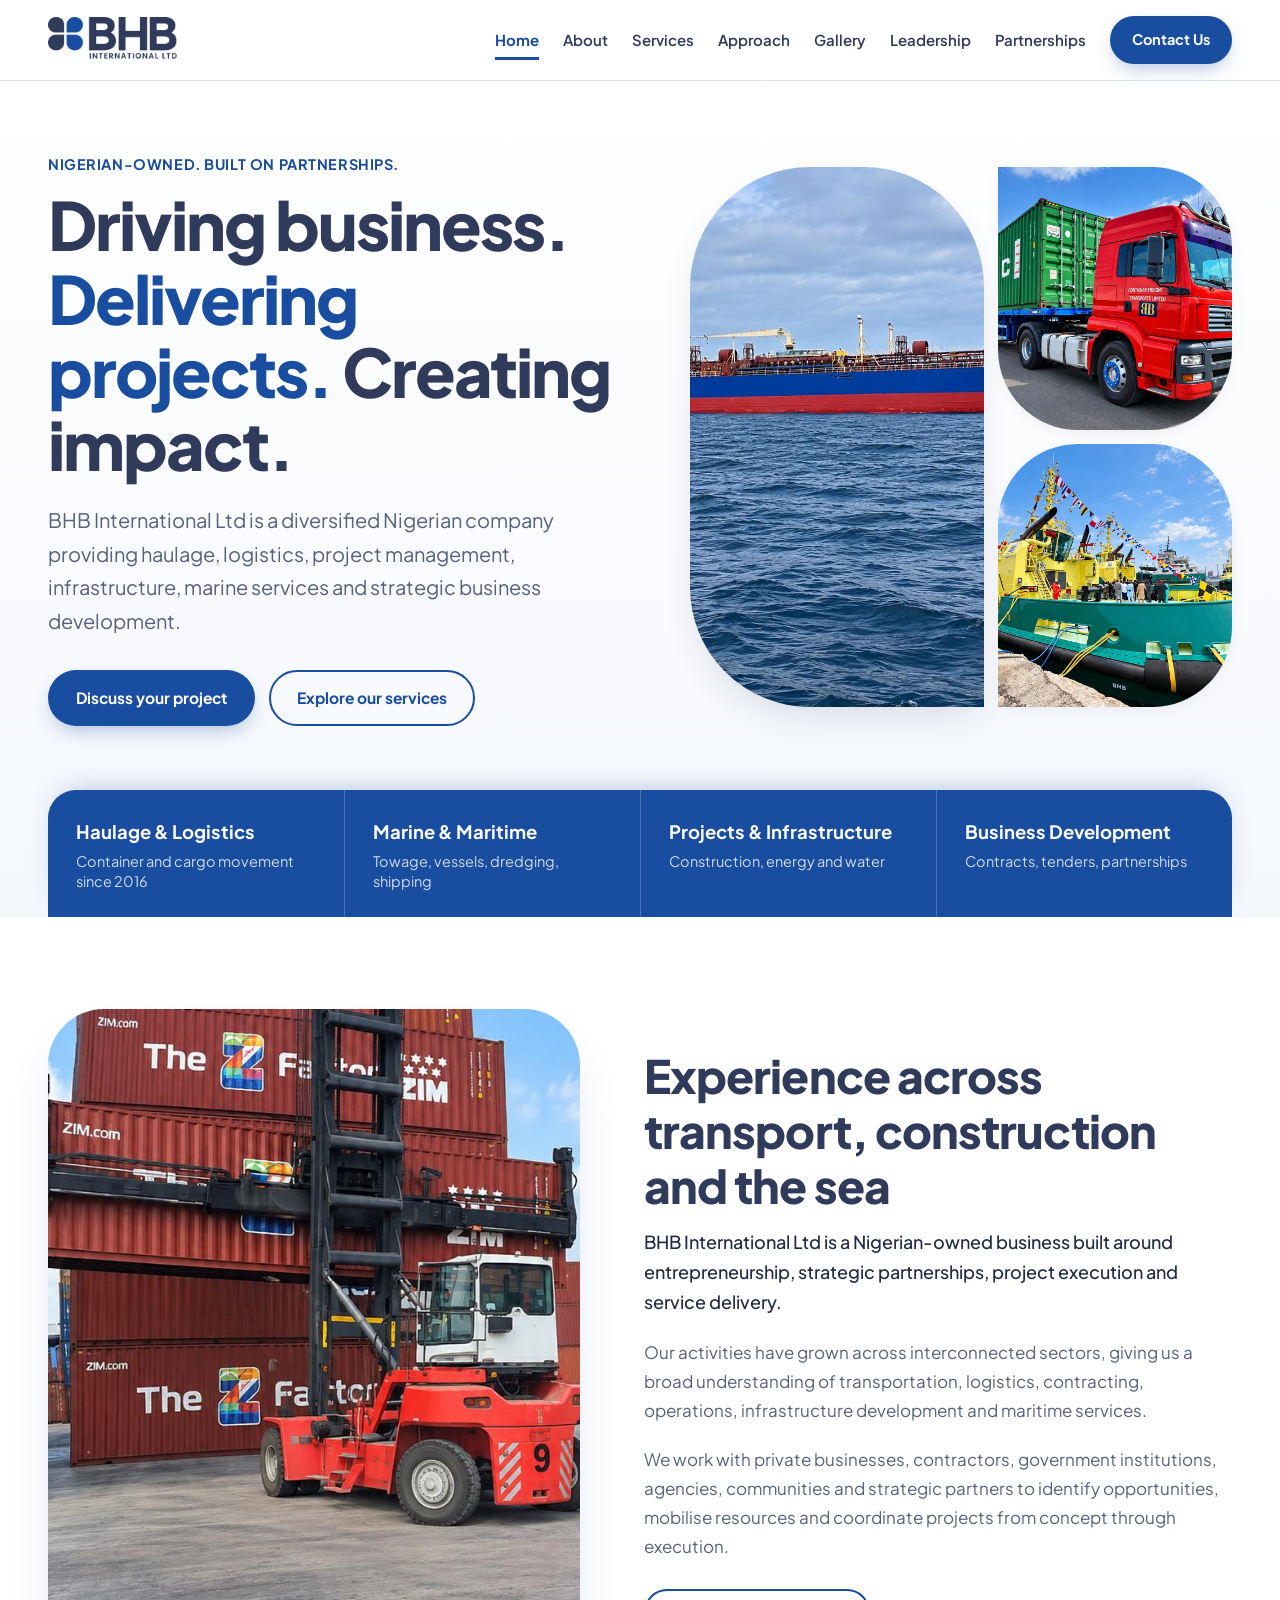
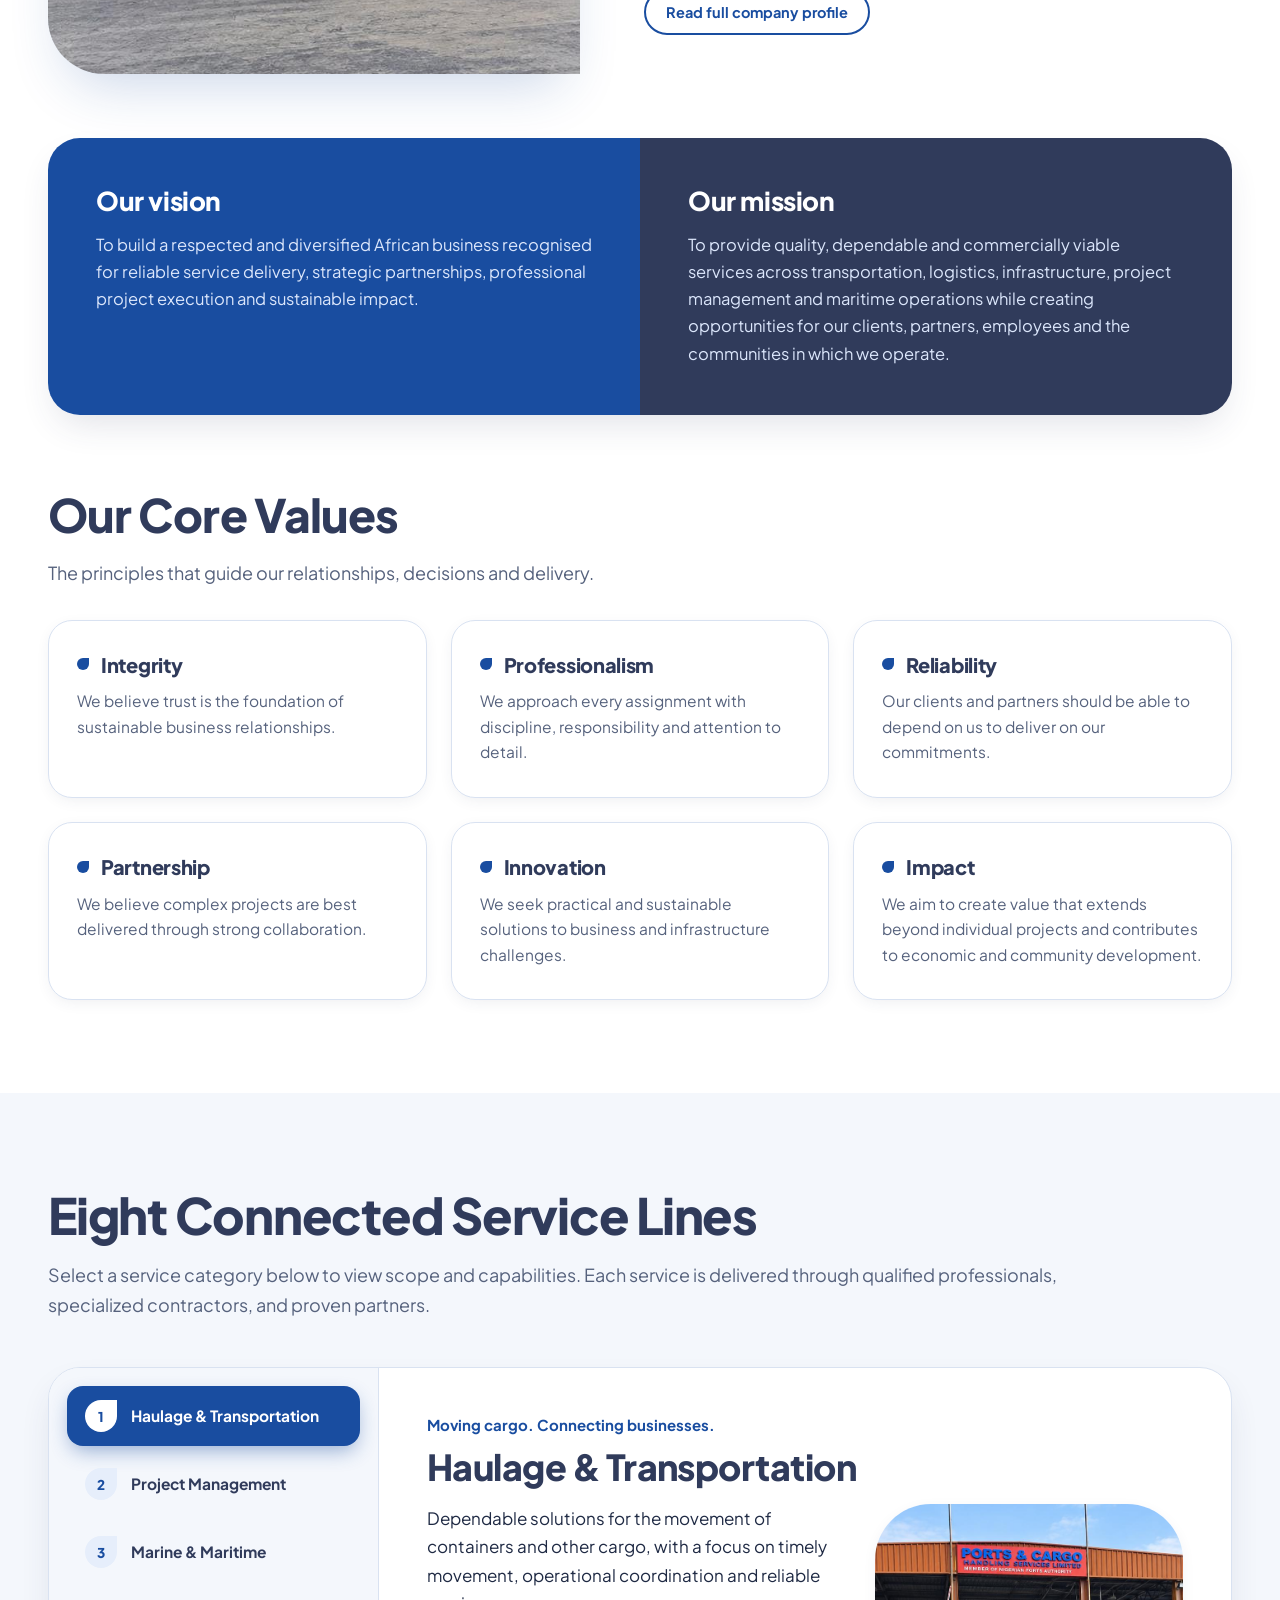
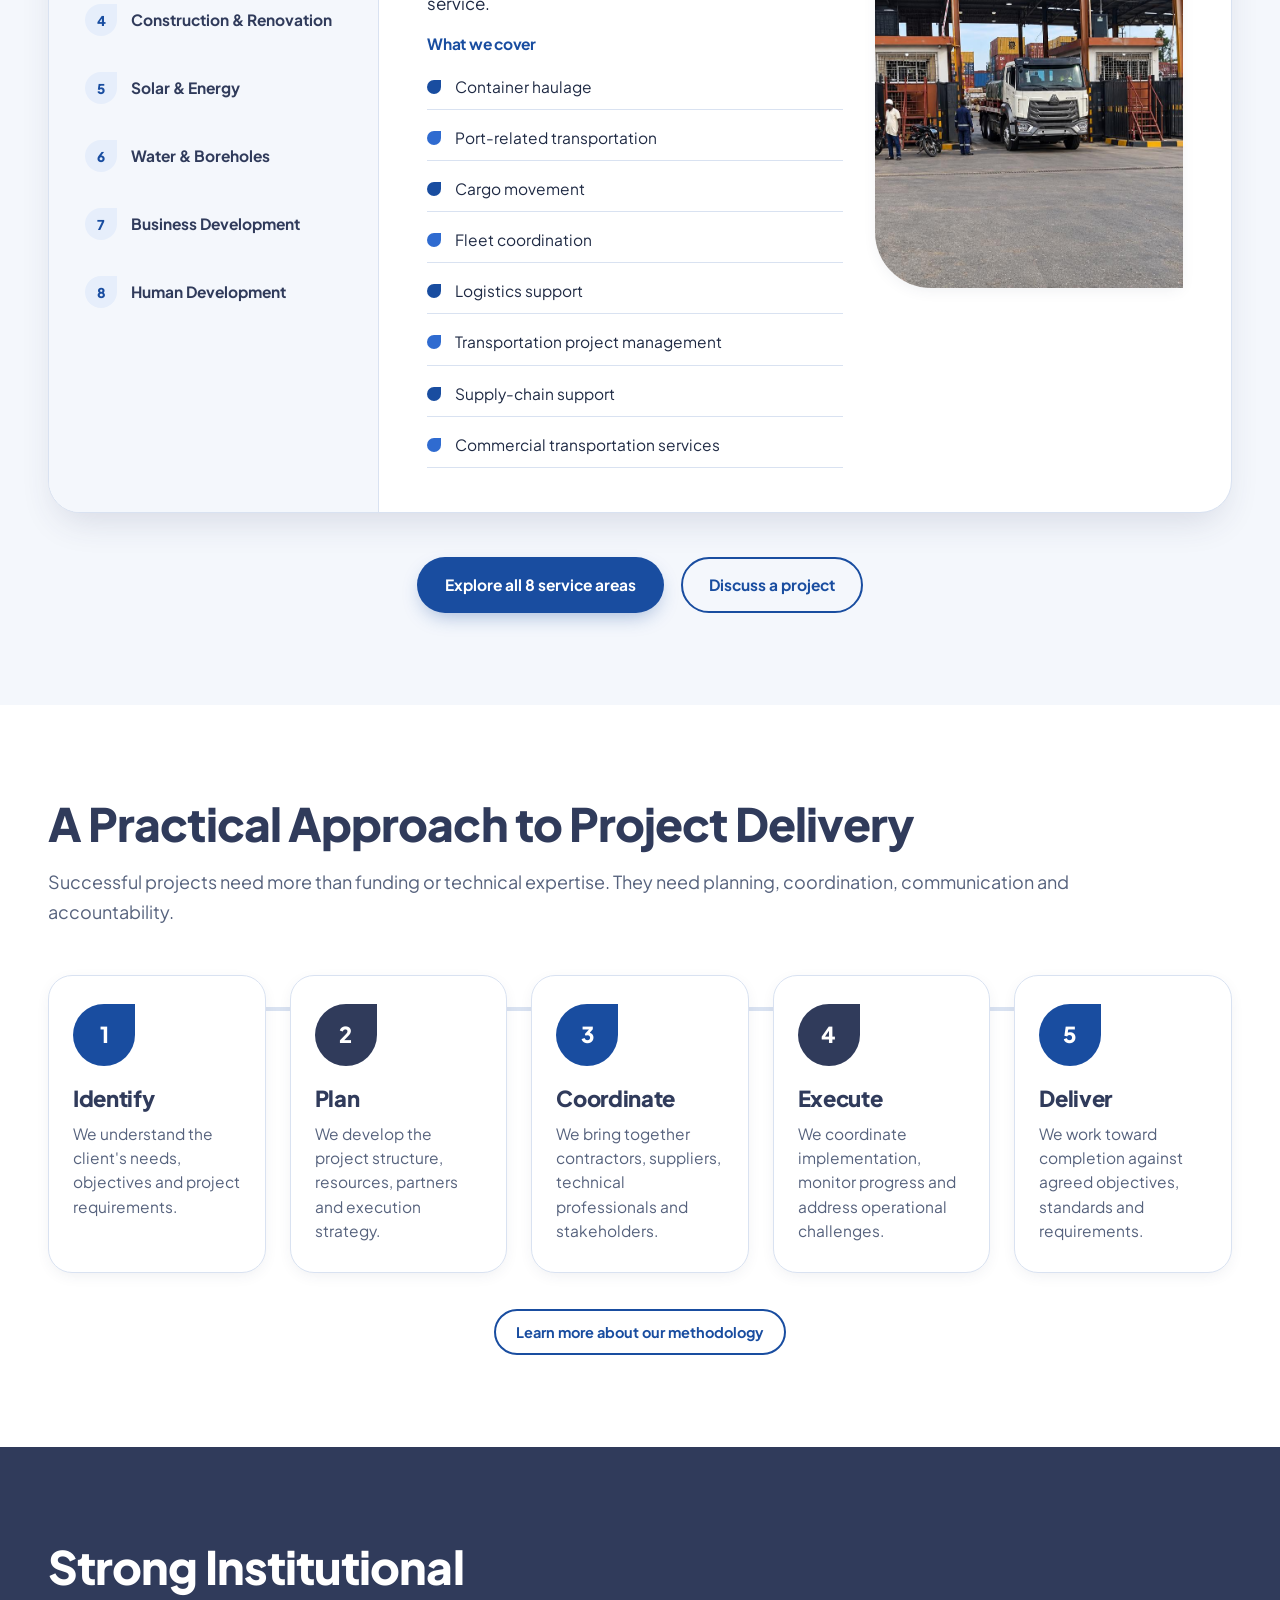
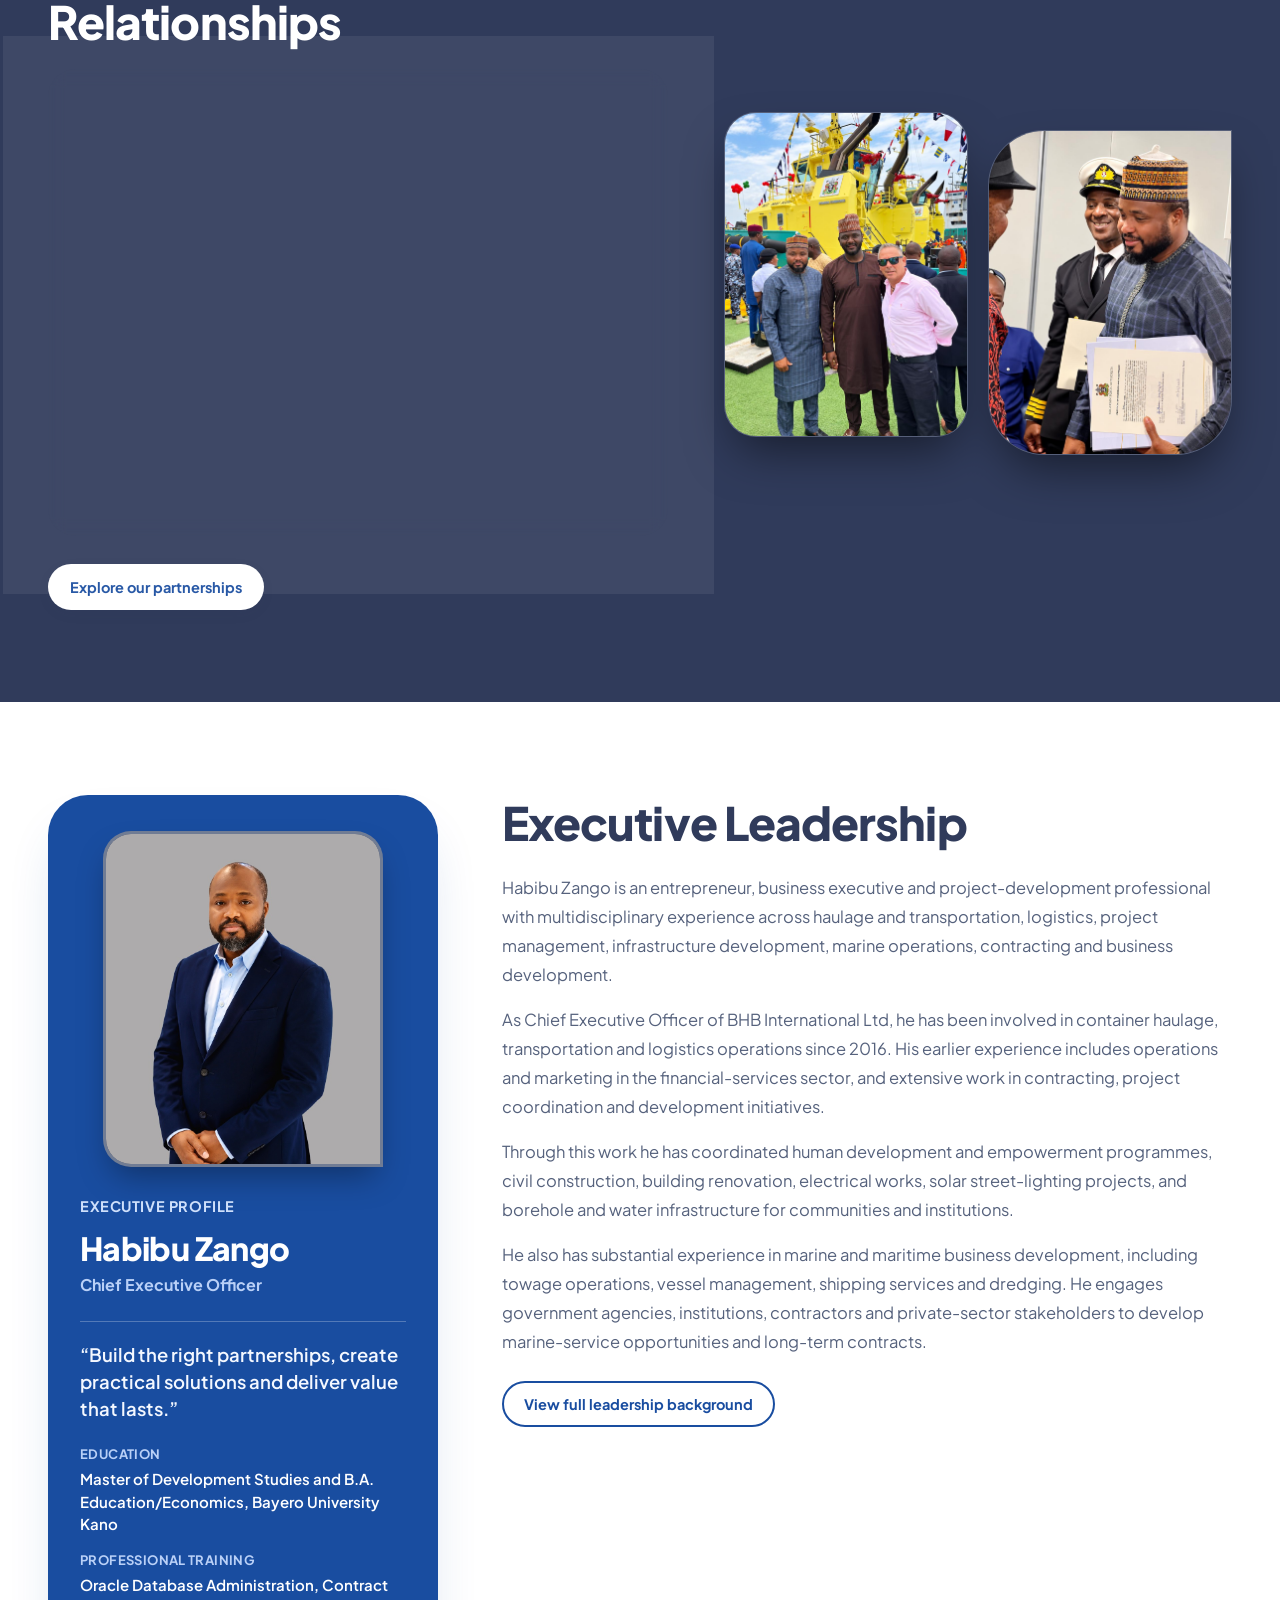
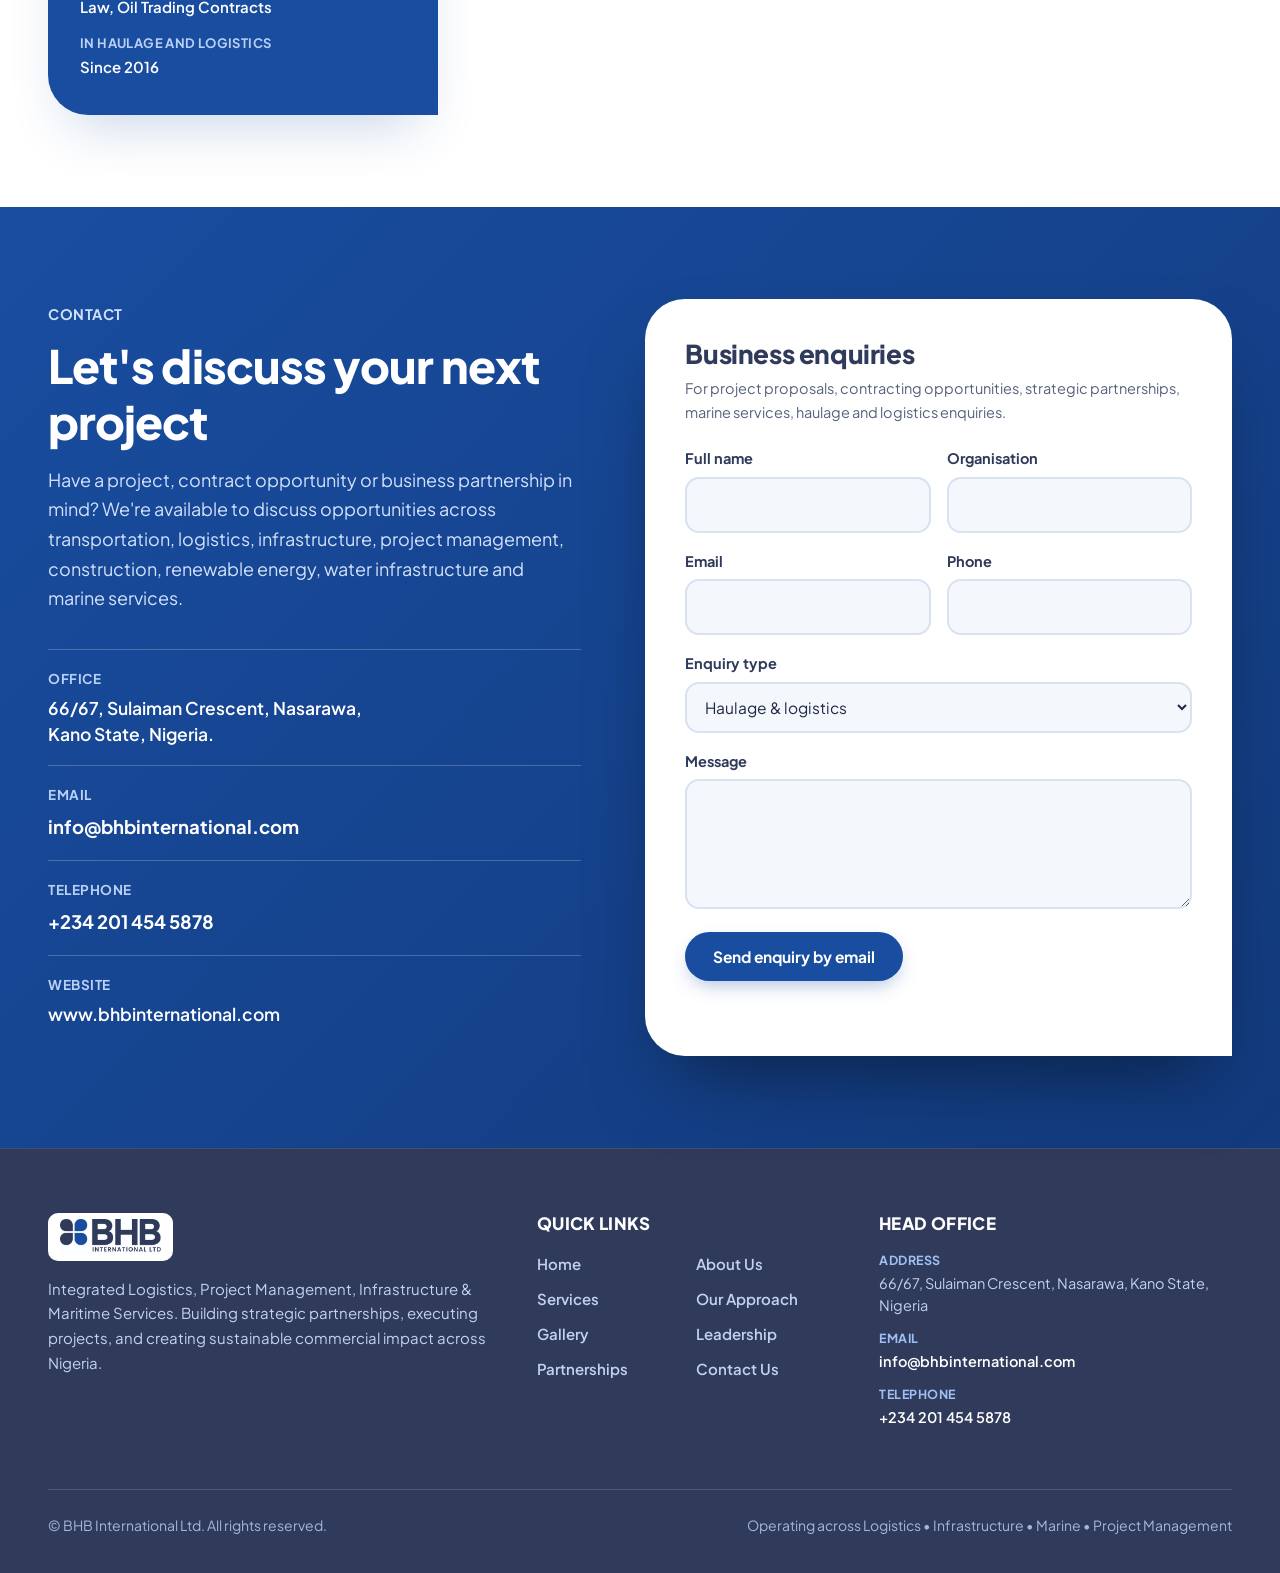
==== site/index.html @ a084cc85 "Initial commit: Refined multi-page BHB International corporate website" ====
<!DOCTYPE html>
<html lang="en">
<head>
<meta charset="utf-8">
<meta name="viewport" content="width=device-width, initial-scale=1, viewport-fit=cover">
<meta name="color-scheme" content="light">
<title>BHB International Ltd | Integrated Logistics, Project Management, Infrastructure &amp; Maritime Services</title>
<meta name="description" content="BHB International Ltd is a diversified Nigerian company providing haulage, logistics, project management, infrastructure, marine services and strategic business development.">
<link rel="preconnect" href="https://fonts.googleapis.com">
<link rel="preconnect" href="https://fonts.gstatic.com" crossorigin>
<link href="https://fonts.googleapis.com/css2?family=Plus+Jakarta+Sans:wght@400;500;600;700;800&display=swap" rel="stylesheet">
<link rel="stylesheet" href="style.css">
</head>
<body>
<a class="sr skip" href="#main">Skip to content</a>

<header class="nav">
  <div class="wrap">
    <a class="brand" href="index.html" aria-label="BHB International Ltd home">
      <img data-img="logo" alt="BHB International Ltd logo" width="130" height="46">
    </a>
    <button class="burger" id="burger" aria-label="Open menu" aria-expanded="false" aria-controls="menu">
      <span></span><span></span><span></span>
    </button>
    <ul class="menu" id="menu">
      <li><a href="index.html">Home</a></li>
      <li><a href="about.html">About</a></li>
      <li><a href="services.html">Services</a></li>
      <li><a href="approach.html">Approach</a></li>
      <li><a href="gallery.html">Gallery</a></li>
      <li><a href="leadership.html">Leadership</a></li>
      <li><a href="partnerships.html">Partnerships</a></li>
      <li class="cta-d"><a class="btn blue sm" href="contact.html">Contact Us</a></li>
    </ul>
  </div>
</header>

<main id="main">
<!-- Hero Section -->
<div class="hero">
  <div class="wrap">
    <div class="grid">
      <div class="fade-up">
        <div class="kicker">Nigerian-owned. Built on partnerships.</div>
        <h1>Driving business. <em>Delivering projects.</em> Creating impact.</h1>
        <p class="lead">BHB International Ltd is a diversified Nigerian company providing haulage, logistics, project management, infrastructure, marine services and strategic business development.</p>
        <div class="btns">
          <a class="btn blue" href="contact.html">Discuss your project</a>
          <a class="btn line" href="services.html">Explore our services</a>
        </div>
      </div>
      <div class="collage fade-in-stagger">
        <img class="a" data-img="zango" alt="Blue and red tanker vessel at sea">
        <img class="b" data-img="redtruck" alt="Red BHB container truck carrying a green container">
        <img class="c" data-img="tugs" alt="Tugboats dressed with flags at a quayside ceremony">
      </div>
    </div>
    <div class="facts reveal">
      <div><b>Haulage &amp; Logistics</b><span>Container and cargo movement since 2016</span></div>
      <div><b>Marine &amp; Maritime</b><span>Towage, vessels, dredging, shipping</span></div>
      <div><b>Projects &amp; Infrastructure</b><span>Construction, energy and water</span></div>
      <div><b>Business Development</b><span>Contracts, tenders, partnerships</span></div>
    </div>
  </div>
</div>

<!-- About Section -->
<section id="about" class="reveal">
  <div class="wrap">
    <div class="split">
      <div class="photo tall"><img data-img="yard" alt="Container handler stacking shipping containers in a terminal yard"></div>
      <div class="about-text">
        <h2 class="h2">Experience across transport, construction and the sea</h2>
        <p class="sub" style="margin-top:14px;color:var(--text);font-weight:500">BHB International Ltd is a Nigerian-owned business built around entrepreneurship, strategic partnerships, project execution and service delivery.</p>
        <p>Our activities have grown across interconnected sectors, giving us a broad understanding of transportation, logistics, contracting, operations, infrastructure development and maritime services.</p>
        <p>We work with private businesses, contractors, government institutions, agencies, communities and strategic partners to identify opportunities, mobilise resources and coordinate projects from concept through execution.</p>
        <div style="margin-top:28px">
          <a class="btn line sm" href="about.html">Read full company profile</a>
        </div>
      </div>
    </div>

    <div class="vm reveal">
      <div class="v">
        <h3>Our vision</h3>
        <p>To build a respected and diversified African business recognised for reliable service delivery, strategic partnerships, professional project execution and sustainable impact.</p>
      </div>
      <div class="m">
        <h3>Our mission</h3>
        <p>To provide quality, dependable and commercially viable services across transportation, logistics, infrastructure, project management and maritime operations while creating opportunities for our clients, partners, employees and the communities in which we operate.</p>
      </div>
    </div>

    <!-- Core Values -->
    <div class="values-head reveal">
      <h2 class="h2">Our Core Values</h2>
      <p class="sub">The principles that guide our relationships, decisions and delivery.</p>
    </div>

    <div class="values reveal-stagger">
      <div class="val-card">
        <h4>Integrity</h4>
        <p>We believe trust is the foundation of sustainable business relationships.</p>
      </div>
      <div class="val-card">
        <h4>Professionalism</h4>
        <p>We approach every assignment with discipline, responsibility and attention to detail.</p>
      </div>
      <div class="val-card">
        <h4>Reliability</h4>
        <p>Our clients and partners should be able to depend on us to deliver on our commitments.</p>
      </div>
      <div class="val-card">
        <h4>Partnership</h4>
        <p>We believe complex projects are best delivered through strong collaboration.</p>
      </div>
      <div class="val-card">
        <h4>Innovation</h4>
        <p>We seek practical and sustainable solutions to business and infrastructure challenges.</p>
      </div>
      <div class="val-card">
        <h4>Impact</h4>
        <p>We aim to create value that extends beyond individual projects and contributes to economic and community development.</p>
      </div>
    </div>
  </div>
</section>

<!-- Services Section -->
<section id="services" class="tint reveal">
  <div class="wrap">
    <div class="head">
      <h2 class="services-heading">Eight Connected Service Lines</h2>
      <p class="sub">Select a service category below to view scope and capabilities. Each service is delivered through qualified professionals, specialized contractors, and proven partners.</p>
    </div>

    <div class="svc">
      <div class="tabs" role="tablist" aria-label="Services" aria-orientation="vertical">
        <button class="tab" role="tab" id="t0" aria-controls="p0" aria-selected="true"><i>1</i>Haulage &amp; Transportation</button>
        <button class="tab" role="tab" id="t1" aria-controls="p1" aria-selected="false" tabindex="-1"><i>2</i>Project Management</button>
        <button class="tab" role="tab" id="t2" aria-controls="p2" aria-selected="false" tabindex="-1"><i>3</i>Marine &amp; Maritime</button>
        <button class="tab" role="tab" id="t3" aria-controls="p3" aria-selected="false" tabindex="-1"><i>4</i>Construction &amp; Renovation</button>
        <button class="tab" role="tab" id="t4" aria-controls="p4" aria-selected="false" tabindex="-1"><i>5</i>Solar &amp; Energy</button>
        <button class="tab" role="tab" id="t5" aria-controls="p5" aria-selected="false" tabindex="-1"><i>6</i>Water &amp; Boreholes</button>
        <button class="tab" role="tab" id="t6" aria-controls="p6" aria-selected="false" tabindex="-1"><i>7</i>Business Development</button>
        <button class="tab" role="tab" id="t7" aria-controls="p7" aria-selected="false" tabindex="-1"><i>8</i>Human Development</button>
      </div>
      <div>
        <div class="panel hasimg" role="tabpanel" id="p0" aria-labelledby="t0">
          <div class="tag">Moving cargo. Connecting businesses.</div>
          <h3>Haulage &amp; Transportation</h3>
          <div class="body">
            <div>
              <p>Dependable solutions for the movement of containers and other cargo, with a focus on timely movement, operational coordination and reliable service.</p>
              <h4>What we cover</h4>
              <ul class="scope" style="grid-template-columns:1fr">
                <li>Container haulage</li><li>Port-related transportation</li><li>Cargo movement</li><li>Fleet coordination</li><li>Logistics support</li><li>Transportation project management</li><li>Supply-chain support</li><li>Commercial transportation services</li>
              </ul>
            </div>
            <div class="img"><img data-img="gate2" alt="Truck leaving a port terminal gate with stacked containers behind" style="object-position:50% 40%"></div>
          </div>
        </div>

        <div class="panel hasimg" role="tabpanel" id="p1" aria-labelledby="t1" hidden>
          <div class="tag">From concept to completion.</div>
          <h3>Project Management &amp; Infrastructure</h3>
          <div class="body">
            <div>
              <p>Support across the full project lifecycle, from planning to close-out, for development and infrastructure projects.</p>
              <h4>Lifecycle support</h4>
              <ul class="scope" style="grid-template-columns:1fr">
                <li>Project planning</li><li>Contractor and procurement coordination</li><li>Site supervision and monitoring</li><li>Stakeholder engagement</li><li>Resource coordination</li><li>Quality and delivery monitoring</li><li>Client representation</li><li>Project close-out</li>
              </ul>
            </div>
            <div>
              <div class="img" style="margin-bottom:24px;aspect-ratio:16/10"><img data-img="silos" alt="Heavy trucks on an industrial road beside grain silos"></div>
              <h4 style="margin-top:0">Project areas</h4>
              <ul class="scope" style="grid-template-columns:1fr">
                <li>Civil and building construction</li><li>Renovation and rehabilitation</li><li>Community infrastructure</li><li>Electrical, solar and water projects</li><li>Human development programmes</li>
              </ul>
            </div>
          </div>
        </div>

        <div class="panel hasimg" role="tabpanel" id="p2" aria-labelledby="t2" hidden>
          <div class="tag">Strategic marine operations and maritime project development.</div>
          <h3>Marine &amp; Maritime Services</h3>
          <div class="body">
            <div>
              <p>We identify, develop and coordinate opportunities in the maritime sector, working with relevant stakeholders and government institutions. We connect service providers, vessel owners, operators, contractors and agencies to build commercially viable marine projects, and coordinate the commercial and operational side, including contract development, mobilisation and project coordination.</p>
              <ul class="scope" style="grid-template-columns:1fr">
                <li>Towage operations</li><li>Marine support services</li><li>Vessel management</li><li>Shipping services</li><li>Marine logistics</li><li>Dredging projects</li><li>Port-related operations</li><li>Maritime contracting and coordination</li><li>Long-term service opportunities</li>
              </ul>
            </div>
            <div class="img"><img data-img="dock" alt="Red tugboat in dry dock beside a large vessel" style="object-position:40% 40%"></div>
          </div>
        </div>

        <div class="panel" role="tabpanel" id="p3" aria-labelledby="t3" hidden>
          <div class="tag">Building, restoring and improving infrastructure.</div>
          <h3>Construction &amp; Renovation</h3>
          <div class="body"><div>
            <p>We coordinate construction, renovation and rehabilitation projects through qualified professionals, contractors and service providers, with an emphasis on proper coordination, quality workmanship, responsible project management and timely delivery.</p>
            <ul class="scope"><li>Civil works</li><li>Building construction</li><li>Renovation</li><li>Rehabilitation</li><li>Maintenance works</li><li>Structural and general building works</li><li>Electrical installations</li><li>Community infrastructure</li><li>Institutional projects</li></ul>
          </div></div>
        </div>

        <div class="panel" role="tabpanel" id="p4" aria-labelledby="t4" hidden>
          <div class="tag">Practical energy for communities and institutions.</div>
          <h3>Solar &amp; Energy Solutions</h3>
          <div class="body"><div>
            <p>We develop and coordinate renewable-energy and electrical infrastructure projects, particularly solar-powered street lighting, supporting each project from planning and procurement through installation and coordination.</p>
            <ul class="scope"><li>Solar street lights</li><li>Solar-powered public infrastructure</li><li>Electrical installations</li><li>Lighting projects</li><li>Energy infrastructure</li><li>Community lighting solutions</li></ul>
          </div></div>
        </div>

        <div class="panel" role="tabpanel" id="p5" aria-labelledby="t5" hidden>
          <div class="tag">Access to reliable water infrastructure.</div>
          <h3>Water &amp; Borehole Projects</h3>
          <div class="body"><div>
            <p>We coordinate borehole and water-related projects for communities, institutions and other clients, supporting practical infrastructure that contributes to community development, health and economic activity.</p>
            <ul class="scope"><li>Borehole projects</li><li>Water infrastructure</li><li>Community water projects</li><li>Pump and associated installations</li><li>Project coordination</li><li>Contractor mobilisation</li><li>Site supervision</li></ul>
          </div></div>
        </div>

        <div class="panel hasimg" role="tabpanel" id="p6" aria-labelledby="t6" hidden>
          <div class="tag">Opportunities through strategic partnerships.</div>
          <h3>Business Development &amp; Strategic Contracting</h3>
          <div class="body">
            <div>
              <p>We identify opportunities, develop relationships and coordinate partnerships between businesses, contractors, service providers and institutions, connecting opportunities with the right capabilities.</p>
              <ul class="scope" style="grid-template-columns:1fr">
                <li>Contract sourcing</li><li>Business opportunity development</li><li>Strategic partnerships</li><li>Government and institutional engagement</li><li>Stakeholder coordination</li><li>Client relationship management</li><li>Commercial negotiations</li><li>Tender and bid coordination</li><li>Contractor mobilisation</li><li>Long-term service contract facilitation</li>
              </ul>
            </div>
            <div class="img"><img data-img="handover" alt="Official holding a signed protocol of handover and acceptance document" style="object-position:55% 60%"></div>
          </div>
        </div>

        <div class="panel hasimg" role="tabpanel" id="p7" aria-labelledby="t7" hidden>
          <div class="tag">Investing in people. Strengthening communities.</div>
          <h3>Human Development &amp; Empowerment</h3>
          <div class="body">
            <div>
              <p>Infrastructure and economic development work best alongside opportunities that improve people's ability to take part in economic activity. Where opportunities arise, we work with institutions and partners on programmes with practical, measurable outcomes.</p>
              <ul class="scope" style="grid-template-columns:1fr">
                <li>Skills-development initiatives</li><li>Community empowerment programmes</li><li>Enterprise-support initiatives</li><li>Youth-focused programmes</li><li>Livelihood-support projects</li><li>Capacity-building initiatives</li><li>Community infrastructure projects</li>
              </ul>
            </div>
            <div class="img" style="aspect-ratio:4/3"><img data-img="sewing" alt="Sewing machines unpacked for an empowerment programme"></div>
          </div>
        </div>
      </div>
    </div>
    
    <div style="text-align:center;margin-top:44px">
      <a class="btn blue" href="services.html">Explore all 8 service areas</a>
      <a class="btn line" href="contact.html" style="margin-left:14px">Discuss a project</a>
    </div>
  </div>
</section>

<!-- Approach Section -->
<section id="approach" class="reveal">
  <div class="wrap">
    <div class="head">
      <h2 class="h2">A Practical Approach to Project Delivery</h2>
      <p class="sub">Successful projects need more than funding or technical expertise. They need planning, coordination, communication and accountability.</p>
    </div>
    <div class="steps reveal-stagger">
      <div class="step"><h3>Identify</h3><p>We understand the client's needs, objectives and project requirements.</p></div>
      <div class="step"><h3>Plan</h3><p>We develop the project structure, resources, partners and execution strategy.</p></div>
      <div class="step"><h3>Coordinate</h3><p>We bring together contractors, suppliers, technical professionals and stakeholders.</p></div>
      <div class="step"><h3>Execute</h3><p>We coordinate implementation, monitor progress and address operational challenges.</p></div>
      <div class="step"><h3>Deliver</h3><p>We work toward completion against agreed objectives, standards and requirements.</p></div>
    </div>
    <div style="margin-top:36px;text-align:center">
      <a class="btn line sm" href="approach.html">Learn more about our methodology</a>
    </div>
  </div>
</section>

<!-- Government & Institutional Partnerships Section (Dark Navy) -->
<section class="dark reveal">
  <div class="wrap">
    <div class="dark-split">
      <div>
        <h2 class="h2">Strong Institutional Relationships</h2>
        <div class="dark-card">
          <p>Large-scale infrastructure, transportation and marine projects depend on professional relationships and effective stakeholder engagement. We work with government agencies, port-related stakeholders, institutions, contractors and private-sector organisations on project opportunities and service delivery.</p>
          <ul class="checks">
            <li>Professional representation</li>
            <li>Compliance</li>
            <li>Transparency</li>
            <li>Effective communication</li>
            <li>Stakeholder coordination</li>
            <li>Long-term relationships</li>
            <li>Sustainable commercial partnerships</li>
          </ul>
        </div>
        <div style="margin-top:28px">
          <a class="btn white sm" href="partnerships.html">Explore our partnerships</a>
        </div>
      </div>
      <div class="dark-photos">
        <div class="dark-photo-card">
          <img data-img="event" alt="Representatives at a tugboat commissioning ceremony" style="object-position:50% 30%">
        </div>
        <div class="dark-photo-card">
          <img data-img="handover" alt="Signing of a ports authority handover and acceptance protocol" style="object-position:60% 50%">
        </div>
      </div>
    </div>
  </div>
</section>

<!-- Leadership Section -->
<section id="leadership" class="reveal">
  <div class="wrap">
    <div class="lead-grid">
      <aside class="profile">
        <div class="ceo-photo">
          <img data-img="ceo" alt="Habibu Zango, Chief Executive Officer of BHB International Ltd">
        </div>
        <div class="kicker" style="color:#cfe0fb">Executive Profile</div>
        <h3>Habibu Zango</h3>
        <div class="role">Chief Executive Officer</div>
        <blockquote>“Build the right partnerships, create practical solutions and deliver value that lasts.”</blockquote>
        <dl>
          <dt>Education</dt><dd>Master of Development Studies and B.A. Education/Economics, Bayero University Kano</dd>
          <dt>Professional training</dt><dd>Oracle Database Administration, Contract Law, Oil Trading Contracts</dd>
          <dt>In haulage and logistics</dt><dd>Since 2016</dd>
        </dl>
      </aside>
      <div class="bio">
        <h2 class="h2" style="margin-bottom:24px">Executive Leadership</h2>
        <p>Habibu Zango is an entrepreneur, business executive and project-development professional with multidisciplinary experience across haulage and transportation, logistics, project management, infrastructure development, marine operations, contracting and business development.</p>
        <p>As Chief Executive Officer of BHB International Ltd, he has been involved in container haulage, transportation and logistics operations since 2016. His earlier experience includes operations and marketing in the financial-services sector, and extensive work in contracting, project coordination and development initiatives.</p>
        <p>Through this work he has coordinated human development and empowerment programmes, civil construction, building renovation, electrical works, solar street-lighting projects, and borehole and water infrastructure for communities and institutions.</p>
        <p>He also has substantial experience in marine and maritime business development, including towage operations, vessel management, shipping services and dredging. He engages government agencies, institutions, contractors and private-sector stakeholders to develop marine-service opportunities and long-term contracts.</p>
        <div style="margin-top:24px">
          <a class="btn line sm" href="leadership.html">View full leadership background</a>
        </div>
      </div>
    </div>
  </div>
</section>

<!-- Contact Section -->
<section id="contact" class="contact reveal">
  <div class="wrap">
    <div class="cgrid">
      <div>
        <div class="kicker">Contact</div>
        <h2 class="h2">Let's discuss your next project</h2>
        <p class="sub">Have a project, contract opportunity or business partnership in mind? We're available to discuss opportunities across transportation, logistics, infrastructure, project management, construction, renewable energy, water infrastructure and marine services.</p>
        <ul class="clist">
          <li><b>Office</b><span>66/67, Sulaiman Crescent, Nasarawa,<br>Kano State, Nigeria.</span></li>
          <li><b>Email</b><a href="mailto:info@bhbinternational.com">info@bhbinternational.com</a></li>
          <li><b>Telephone</b><a href="tel:+2342014545878">+234 201 454 5878</a></li>
          <li><b>Website</b><span>www.bhbinternational.com</span></li>
        </ul>
      </div>
      <form class="enq" id="enq" novalidate>
        <h3>Business enquiries</h3>
        <p class="note">For project proposals, contracting opportunities, strategic partnerships, marine services, haulage and logistics enquiries.</p>
        <div class="f2">
          <div class="fld"><label for="n">Full name</label><input id="n" name="name" autocomplete="name" required></div>
          <div class="fld"><label for="o">Organisation</label><input id="o" name="org" autocomplete="organization"></div>
        </div>
        <div class="f2">
          <div class="fld"><label for="e">Email</label><input id="e" type="email" name="email" autocomplete="email" required></div>
          <div class="fld"><label for="p">Phone</label><input id="p" type="tel" name="phone" autocomplete="tel"></div>
        </div>
        <div class="fld"><label for="t">Enquiry type</label>
          <select id="t" name="type">
            <option>Haulage &amp; logistics</option><option>Marine &amp; maritime services</option><option>Project management &amp; infrastructure</option><option>Construction &amp; renovation</option><option>Solar &amp; energy</option><option>Water &amp; boreholes</option><option>Partnership or contracting</option><option>Other</option>
          </select>
        </div>
        <div class="fld"><label for="m">Message</label><textarea id="m" name="message" required></textarea></div>
        <button class="btn blue" type="submit">Send enquiry by email</button>
        <div class="status" id="status" role="status" aria-live="polite"></div>
      </form>
    </div>
  </div>
</section>
</main>

<footer>
  <div class="wrap">
    <div class="footer-grid">
      <div class="brand-col">
        <img data-img="logo" alt="BHB International Ltd" width="150" height="54">
        <p>Integrated Logistics, Project Management, Infrastructure &amp; Maritime Services. Building strategic partnerships, executing projects, and creating sustainable commercial impact across Nigeria.</p>
      </div>
      <div>
        <h4>Quick Links</h4>
        <nav aria-label="Footer Navigation">
          <a href="index.html">Home</a>
          <a href="about.html">About Us</a>
          <a href="services.html">Services</a>
          <a href="approach.html">Our Approach</a>
          <a href="gallery.html">Gallery</a>
          <a href="leadership.html">Leadership</a>
          <a href="partnerships.html">Partnerships</a>
          <a href="contact.html">Contact Us</a>
        </nav>
      </div>
      <div>
        <h4>Head Office</h4>
        <ul class="footer-contact">
          <li>
            <b>Address</b>
            66/67, Sulaiman Crescent, Nasarawa, Kano State, Nigeria
          </li>
          <li>
            <b>Email</b>
            <a href="mailto:info@bhbinternational.com">info@bhbinternational.com</a>
          </li>
          <li>
            <b>Telephone</b>
            <a href="tel:+2342014545878">+234 201 454 5878</a>
          </li>
        </ul>
      </div>
    </div>
    <div class="footer-bottom">
      <span>© BHB International Ltd. All rights reserved.</span>
      <span>Operating across Logistics • Infrastructure • Marine • Project Management</span>
    </div>
  </div>
</footer>

<script src="script.js"></script>
</body>
</html>
---- site/style.css ----
:root{
  --navy:#303b5b; --blue:#194da0; --blue2:#2f6bd0; --sky:#e6eefb; --mist:#f4f7fc; --line:#d9e2f1;
  --text:#1f2a44; --muted:#56627d; --white:#fff;
  --font:'Plus Jakarta Sans','Segoe UI',Arial,sans-serif;
  --petal:56px 56px 0 56px;
  --shadow-sm:0 4px 16px -4px rgba(48,59,91,.10);
  --shadow-md:0 16px 36px -10px rgba(48,59,91,.16);
  --shadow-lg:0 28px 56px -20px rgba(25,77,160,.24);
  color-scheme:light; box-sizing:border-box;
  padding-top:env(safe-area-inset-top,0px); padding-bottom:env(safe-area-inset-bottom,0px);
}
*,*::before,*::after{box-sizing:border-box}
html{scroll-behavior:smooth;scroll-padding-top:calc(88px + env(safe-area-inset-top,0px))}
body{margin:0;background:var(--white);color:var(--text);font:17px/1.68 var(--font);-webkit-font-smoothing:antialiased}
img{max-width:100%;display:block}
h1,h2,h3,h4{margin:0;line-height:1.18;letter-spacing:-.015em;color:var(--navy)}
p{margin:0 0 1em}
a{color:var(--blue);text-decoration:none}
:focus-visible{outline:3px solid var(--blue2);outline-offset:3px;border-radius:4px}
.wrap{max-width:1240px;margin:0 auto;padding:0 28px}
.sr{position:absolute;left:-9999px}
.skip:focus{left:12px;top:12px;background:#fff;padding:10px 14px;z-index:99;border-radius:8px;box-shadow:var(--shadow-md)}

/* Main Navigation */
header.nav{position:sticky;top:env(safe-area-inset-top,0px);z-index:40;background:rgba(255,255,255,.98);backdrop-filter:blur(12px);border-bottom:1px solid var(--line);transition:box-shadow .3s ease}
.nav.scrolled{box-shadow:var(--shadow-sm)}
.nav .wrap{display:flex;align-items:center;justify-content:space-between;height:80px;gap:20px}
.brand{display:flex;align-items:center}
.brand img{height:46px;width:auto}
.menu{display:flex;align-items:center;gap:24px;list-style:none;margin:0;padding:0;font-weight:600;font-size:15px}
.menu a{text-decoration:none;color:var(--navy);padding:8px 0;border-bottom:3px solid transparent;transition:color .2s,border-color .2s}
.menu a:hover{color:var(--blue);border-color:var(--blue2)}
.menu a.active{color:var(--blue);border-color:var(--blue);font-weight:700}
.btn{display:inline-flex;align-items:center;justify-content:center;gap:8px;padding:13px 26px;border-radius:999px;font-weight:700;text-decoration:none;font-size:15.5px;border:2px solid transparent;cursor:pointer;font-family:inherit;transition:all .25s ease}
.btn.blue{background:var(--blue);color:#fff;box-shadow:0 8px 20px -6px rgba(25,77,160,.4)}.btn.blue:hover{background:var(--navy);color:#fff;transform:translateY(-2px);box-shadow:0 12px 24px -6px rgba(48,59,91,.45)}
.btn.line{border-color:var(--blue);color:var(--blue);background:transparent}.btn.line:hover{background:var(--blue);color:#fff;transform:translateY(-2px)}
.btn.white{background:#fff;color:var(--blue);box-shadow:var(--shadow-sm)}.btn.white:hover{background:var(--sky);transform:translateY(-2px)}
.btn.sm{padding:9px 20px;font-size:14.5px}
.burger{display:none;background:none;border:2px solid var(--line);border-radius:12px;width:44px;height:44px;cursor:pointer;padding:0;transition:border-color .2s}
.burger:hover{border-color:var(--blue)}
.burger span{display:block;width:22px;height:2.5px;background:var(--navy);margin:5px auto;border-radius:2px;transition:transform .3s,opacity .3s}
.burger[aria-expanded="true"] span:nth-child(1){transform:translateY(7.5px) rotate(45deg)}
.burger[aria-expanded="true"] span:nth-child(2){opacity:0}
.burger[aria-expanded="true"] span:nth-child(3){transform:translateY(-7.5px) rotate(-45deg)}

@media(max-width:1040px){
  .burger{display:block}
  .menu{position:absolute;left:0;right:0;top:100%;background:#fff;border-bottom:1px solid var(--line);flex-direction:column;align-items:flex-start;gap:0;padding:12px 28px 24px;display:none;box-shadow:var(--shadow-md)}
  .menu.open{display:flex}
  .menu li{width:100%}
  .menu a{display:block;padding:14px 0;border-bottom:1px solid var(--line)}
  .menu a.active{border-bottom:2px solid var(--blue)}
  .nav .cta-d{display:none}
}

/* Page Hero / Banner */
.page-hero{background:linear-gradient(180deg,#fff 0%,var(--mist) 100%);padding:64px 0 54px;border-bottom:1px solid var(--line)}
.page-hero h1{font-size:clamp(34px,4.5vw,52px);font-weight:800;letter-spacing:-.025em;margin-bottom:14px}
.page-hero .lead{font-size:clamp(17px,1.5vw,20px);color:var(--muted);max-width:80ch;margin:0;line-height:1.6}

/* Homepage Hero */
.hero{position:relative;overflow:hidden;background:linear-gradient(180deg,#fff 0%,var(--mist) 100%);padding:68px 0 0}
.hero .grid{display:grid;grid-template-columns:1.08fr 1fr;gap:56px;align-items:center}
.hero h1{font-size:clamp(38px,5.2vw,68px);font-weight:800;letter-spacing:-.03em;line-height:1.1}
.hero h1 em{font-style:normal;color:var(--blue)}
.hero p.lead{font-size:clamp(18px,1.6vw,20px);color:var(--muted);max-width:60ch;margin:22px 0 32px}
.hero .btns{display:flex;gap:14px;flex-wrap:wrap}
.collage{display:grid;grid-template-columns:1.25fr 1fr;grid-template-rows:1fr 1fr;gap:14px;height:min(540px,68vw)}
.collage img{width:100%;height:100%;object-fit:cover;transition:transform .6s ease,filter .6s ease}
.collage img:hover{transform:scale(1.03)}
.collage .a{grid-row:1/3;border-radius:120px 120px 0 120px;box-shadow:var(--shadow-md)}
.collage .b{border-radius:0 80px 80px 80px;box-shadow:var(--shadow-sm)}
.collage .c{border-radius:80px 80px 80px 0;box-shadow:var(--shadow-sm)}
.facts{display:grid;grid-template-columns:repeat(4,1fr);margin-top:64px;background:var(--blue);color:#fff;border-radius:28px 28px 0 0;box-shadow:0 -10px 30px -15px rgba(25,77,160,.4)}
.facts div{padding:26px 28px;border-left:1px solid rgba(255,255,255,.22);transition:background .3s}
.facts div:hover{background:rgba(255,255,255,.05)}
.facts div:first-child{border-left:0}
.facts b{display:block;font-size:18.5px;font-weight:700;margin-bottom:4px}
.facts span{font-size:14.5px;color:#cfdcf5;line-height:1.4;display:block}

@media(max-width:980px){
  .hero .grid{grid-template-columns:1fr;gap:40px}
  .collage{height:400px}
  .facts{grid-template-columns:1fr 1fr}
  .facts div:nth-child(3){border-left:0}
  .facts div:nth-child(n+3){border-top:1px solid rgba(255,255,255,.22)}
}
@media(max-width:560px){
  .facts{grid-template-columns:1fr}
  .facts div{border-left:0!important;border-top:1px solid rgba(255,255,255,.22)}
  .facts div:first-child{border-top:0}
  .collage{grid-template-columns:1fr 1fr;height:340px}
  .collage .a{border-radius:60px 60px 0 60px}
  .collage .b,.collage .c{border-radius:36px}
}

/* Generic Section Styles */
section{padding:92px 0;position:relative}
.tint{background:var(--mist)}
.kicker{display:inline-block;font-weight:700;color:var(--blue);font-size:14.5px;letter-spacing:.04em;text-transform:uppercase;margin-bottom:12px}
.h2{font-size:clamp(30px,4vw,46px);font-weight:800;letter-spacing:-.02em;line-height:1.2}
.sub{color:var(--muted);max-width:80ch;margin-top:16px;font-size:18px;line-height:1.65}
.head{margin-bottom:48px}

/* About Section & Split Layouts */
.split{display:grid;grid-template-columns:0.95fr 1.05fr;gap:64px;align-items:center}
.split.top{align-items:start}
.about-text{font-size:17px;line-height:1.7}
.about-text p{color:var(--muted);margin-bottom:1.2em}
.photo{border-radius:var(--petal);overflow:hidden;box-shadow:var(--shadow-lg);background:var(--sky)}
.photo img{width:100%;height:100%;object-fit:cover;transition:transform .6s ease}
.photo:hover img{transform:scale(1.03)}
.photo.tall{aspect-ratio:4/5}
.photo.wide{aspect-ratio:4/3}
.vm{display:grid;grid-template-columns:1fr 1fr;margin-top:64px;border-radius:32px;overflow:hidden;box-shadow:var(--shadow-md)}
.vm>div{padding:48px;transition:transform .3s}
.vm .v{background:var(--blue);color:#fff}.vm .m{background:var(--navy);color:#fff}
.vm h3{color:#fff;font-size:26px;margin-bottom:14px;font-weight:800}
.vm p{margin:0;color:#dbe6fb;font-size:16.5px;line-height:1.65}

/* Core Values Section */
.values-head{margin-top:72px;margin-bottom:32px}
.values{display:grid;grid-template-columns:repeat(3,1fr);gap:24px}
.val-card{background:#fff;border:1px solid var(--line);border-radius:24px;padding:32px 28px;transition:all .3s ease;box-shadow:var(--shadow-sm);position:relative}
.val-card:hover{transform:translateY(-4px);box-shadow:var(--shadow-md);border-color:var(--blue2)}
.val-card h4{font-size:20px;font-weight:800;margin-bottom:12px;display:flex;align-items:center;gap:12px;color:var(--navy)}
.val-card h4::before{content:"";width:12px;height:12px;border-radius:50% 0 50% 50%;background:var(--blue);flex-shrink:0}
.val-card p{margin:0;color:var(--muted);font-size:15.5px;line-height:1.65}

@media(max-width:980px){
  .split{grid-template-columns:1fr;gap:40px}
  .vm{grid-template-columns:1fr}
  .values{grid-template-columns:1fr 1fr}
  .photo.tall{aspect-ratio:4/3}
}
@media(max-width:600px){
  .values{grid-template-columns:1fr}
  .vm>div{padding:32px 24px}
}

/* Services Tabs & Prominent Heading */
.services-heading{font-size:clamp(32px,4.5vw,50px);font-weight:800;letter-spacing:-.025em;color:var(--navy);margin-bottom:12px}
.svc{display:grid;grid-template-columns:330px 1fr;gap:0;border:1px solid var(--line);border-radius:32px;overflow:hidden;background:#fff;box-shadow:var(--shadow-md)}
.tabs{background:var(--mist);padding:18px;display:flex;flex-direction:column;gap:8px;border-right:1px solid var(--line)}
.tab{all:unset;cursor:pointer;display:flex;gap:14px;align-items:center;padding:14px 18px;border-radius:16px;font-weight:700;color:var(--navy);font-size:15.5px;line-height:1.3;transition:all .25s cubic-bezier(0.16,1,0.3,1)}
.tab i{font-style:normal;flex:0 0 32px;height:32px;border-radius:50% 0 50% 50%;background:var(--sky);color:var(--blue);display:grid;place-items:center;font-size:13.5px;font-weight:800;transition:all .25s ease}
.tab:hover{background:#fff;color:var(--blue);transform:translateX(4px);box-shadow:var(--shadow-sm)}
.tab[aria-selected="true"]{background:var(--blue);color:#fff;box-shadow:0 8px 20px -4px rgba(25,77,160,.45);transform:none}
.tab[aria-selected="true"] i{background:#fff;color:var(--blue)}
.panel{padding:44px 48px;transition:opacity .3s ease}
.panel[hidden]{display:none}
.panel .tag{color:var(--blue);font-weight:700;margin-bottom:8px;font-size:15px}
.panel h3{font-size:clamp(26px,2.8vw,36px);font-weight:800;margin-bottom:16px}
.panel .body{display:grid;grid-template-columns:1fr;gap:32px}
.panel.hasimg .body{grid-template-columns:1.15fr .85fr;align-items:start}
.panel .img{border-radius:var(--petal);overflow:hidden;aspect-ratio:4/5;order:2;box-shadow:var(--shadow-sm)}
.panel .img img{width:100%;height:100%;object-fit:cover}
.panel h4{font-size:15.5px;color:var(--blue);margin:24px 0 12px;font-weight:700}
.panel h4:first-of-type{margin-top:6px}
.scope{list-style:none;margin:0;padding:0;display:grid;grid-template-columns:1fr 1fr;gap:6px 28px}
.panel:not(.hasimg) .scope{grid-template-columns:1fr 1fr 1fr}
.scope li{position:relative;padding:9px 0 9px 28px;border-bottom:1px solid var(--line);font-size:15.5px}
.scope li::before{content:"";position:absolute;left:0;top:15px;width:14px;height:14px;border-radius:50% 0 50% 50%;background:var(--blue)}
.scope li:nth-child(even)::before{background:var(--blue2)}

@media(max-width:980px){
  .svc{grid-template-columns:1fr}
  .tabs{flex-direction:row;overflow-x:auto;border-right:0;border-bottom:1px solid var(--line);padding:12px;-webkit-overflow-scrolling:touch}
  .tab{flex:0 0 auto;white-space:nowrap}
  .tab:hover{transform:none}
  .tab i{display:none}
  .panel{padding:30px 24px}
  .panel.hasimg .body{grid-template-columns:1fr}
  .panel .img{order:0;aspect-ratio:4/3}
}
@media(max-width:700px){
  .scope,.panel:not(.hasimg) .scope{grid-template-columns:1fr}
}

/* Gallery & Lightbox */
.gal{display:grid;grid-template-columns:repeat(4,1fr);grid-auto-rows:220px;gap:16px}
.gal button{all:unset;cursor:zoom-in;position:relative;overflow:hidden;border-radius:24px;display:block;box-shadow:var(--shadow-sm);transition:all .3s ease}
.gal button:focus-visible{outline:3px solid var(--blue2);outline-offset:3px}
.gal button:hover{transform:translateY(-4px);box-shadow:var(--shadow-md)}
.gal img{width:100%;height:100%;object-fit:cover;transition:transform .6s ease}
.gal button:hover img{transform:scale(1.06)}
.gal span{position:absolute;left:0;right:0;bottom:0;padding:34px 18px 14px;color:#fff;font-weight:600;font-size:14.5px;background:linear-gradient(0deg,rgba(18,26,48,.92),transparent);line-height:1.3}
.gal .w2{grid-column:span 2}.gal .h2r{grid-row:span 2}
@media(max-width:900px){.gal{grid-template-columns:1fr 1fr;grid-auto-rows:180px}}
@media(max-width:540px){.gal{grid-template-columns:1fr;grid-auto-rows:220px}.gal .w2{grid-column:span 1}.gal .h2r{grid-row:span 1}}

.lb{position:fixed;inset:0;background:rgba(18,26,48,.96);z-index:90;display:none;align-items:center;justify-content:center;padding:24px;backdrop-filter:blur(6px)}
.lb.open{display:flex}
.lb figure{margin:0;max-width:min(1100px,100%);text-align:center;color:#fff}
.lb img{max-height:78vh;margin:0 auto;border-radius:18px;box-shadow:0 30px 60px rgba(0,0,0,.6)}
.lb figcaption{margin-top:16px;font-weight:600;font-size:17px;color:#e1ebfb}
.lb button{position:absolute;background:#fff;color:var(--navy);border:0;border-radius:50%;width:50px;height:50px;font-size:24px;cursor:pointer;font-weight:700;display:grid;place-items:center;transition:background .2s,transform .2s;box-shadow:0 6px 18px rgba(0,0,0,.3)}
.lb button:hover{background:var(--sky);transform:scale(1.08)}
.lb .x{top:max(20px,env(safe-area-inset-top,0px));right:24px}
.lb .p{left:24px;top:50%;transform:translateY(-50%)}
.lb .p:hover{transform:translateY(-50%) scale(1.08)}
.lb .n{right:24px;top:50%;transform:translateY(-50%)}
.lb .n:hover{transform:translateY(-50%) scale(1.08)}

/* Approach Process Timeline */
.steps{display:grid;grid-template-columns:repeat(5,1fr);gap:24px;position:relative;counter-reset:s;margin-top:16px}
.steps::before{content:"";position:absolute;left:30px;right:30px;top:32px;height:4px;background:var(--line);border-radius:4px;z-index:0}
.step{position:relative;background:#fff;padding:28px 24px;border-radius:24px;border:1px solid var(--line);box-shadow:var(--shadow-sm);transition:all .3s ease}
.step:hover{transform:translateY(-4px);box-shadow:var(--shadow-md);border-color:var(--blue2)}
.step::before{counter-increment:s;content:counter(s);position:relative;z-index:1;display:grid;place-items:center;width:62px;height:62px;border-radius:50% 0 50% 50%;background:var(--blue);color:#fff;font-weight:800;font-size:22px;margin-bottom:20px;box-shadow:0 0 0 8px #fff}
.step:nth-child(even)::before{background:var(--navy)}
.step h3{font-size:22px;font-weight:800;margin-bottom:10px}
.step p{color:var(--muted);font-size:15.5px;margin:0;line-height:1.58}

@media(max-width:1040px){
  .steps{grid-template-columns:1fr;gap:18px}
  .steps::before{left:44px;right:auto;top:20px;bottom:20px;width:4px;height:auto}
  .step{padding:24px 24px 24px 88px}
  .step::before{position:absolute;left:14px;top:20px;margin:0;box-shadow:0 0 0 6px #fff}
}

/* Institutional / Partnerships Section (Navy) */
.dark{background:var(--navy);color:#dbe4f6;overflow:hidden}
.dark .h2,.dark h3{color:#fff}
.dark .kicker{color:#9fc0f5}
.dark .sub{color:#c3d1ee}
.dark-split{display:grid;grid-template-columns:1.1fr 0.9fr;gap:56px;align-items:center}
.dark-card{background:rgba(255,255,255,.07);border:1px solid rgba(255,255,255,.14);border-radius:28px;padding:32px 30px;backdrop-filter:blur(8px);margin-top:20px;box-shadow:0 12px 30px rgba(0,0,0,.25)}
.dark-card p{color:#e2ecfb;font-size:16.5px;line-height:1.68;margin:0}
.dark-photos{display:grid;grid-template-columns:1fr 1fr;gap:20px;align-items:center}
.dark-photo-card{position:relative;border-radius:32px;overflow:hidden;box-shadow:0 24px 48px -12px rgba(0,0,0,.5);border:1px solid rgba(255,255,255,.14);aspect-ratio:3/4;background:rgba(255,255,255,.05)}
.dark-photo-card:nth-child(2){margin-top:36px;border-radius:56px 0 56px 56px}
.dark-photo-card img{width:100%;height:100%;object-fit:cover;transition:transform .6s ease}
.dark-photo-card:hover img{transform:scale(1.04)}
.checks{list-style:none;margin:28px 0 0;padding:0;display:grid;grid-template-columns:1fr 1fr;gap:12px 24px}
.checks li{position:relative;padding:8px 0 8px 30px;font-weight:600;font-size:15.5px;color:#f0f5ff;border-bottom:1px solid rgba(255,255,255,.12)}
.checks li::before{content:"";position:absolute;left:0;top:14px;width:14px;height:14px;border-radius:50% 0 50% 50%;background:#6ea2f5}

@media(max-width:980px){
  .dark-split{grid-template-columns:1fr;gap:40px}
  .dark-photo-card:nth-child(2){margin-top:0}
}
@media(max-width:560px){
  .checks{grid-template-columns:1fr}
  .dark-photos{grid-template-columns:1fr;gap:16px}
}

/* Leadership & CEO Profile */
.lead-grid{display:grid;grid-template-columns:390px 1fr;gap:64px;align-items:start}
.profile{background:var(--blue);color:#fff;border-radius:40px 40px 0 40px;padding:36px 32px;position:sticky;top:110px;box-shadow:var(--shadow-lg)}
.ceo-photo{width:100%;aspect-ratio:4/4.8;max-width:280px;margin:0 auto 24px;border-radius:28px 28px 0 28px;overflow:hidden;box-shadow:0 16px 32px -8px rgba(0,0,0,0.35);border:3px solid rgba(255,255,255,0.35);background:#24355a}
.ceo-photo img{width:100%;height:100%;object-fit:cover;object-position:50% 12%;transition:transform .6s ease}
.ceo-photo:hover img{transform:scale(1.04)}
.profile h3{color:#fff;font-size:32px;font-weight:800;letter-spacing:-.02em}
.profile .role{color:#b9d0f7;font-weight:700;font-size:16px;margin:4px 0 22px}
.profile blockquote{margin:0;padding-top:20px;border-top:1px solid rgba(255,255,255,.25);font-size:18.5px;font-weight:600;line-height:1.45;color:#f4f8ff}
.profile dl{margin:22px 0 0}
.profile dt{font-size:13px;color:#b9d0f7;font-weight:700;text-transform:uppercase;letter-spacing:.03em;margin-top:14px}
.profile dd{margin:2px 0 0;font-weight:600;font-size:15px;color:#fff;line-height:1.5}
.bio p{color:var(--muted);font-size:16.5px;line-height:1.75}
.bio p:first-child{font-size:19.5px;color:var(--text);font-weight:500;line-height:1.6}

@media(max-width:980px){
  .lead-grid{grid-template-columns:1fr;gap:40px}
  .profile{position:static;max-width:520px}
}

/* Accordion (Why Choose Us) */
.acc details{border-bottom:1px solid var(--line)}
.acc details:first-child{border-top:2px solid var(--navy)}
.acc summary{list-style:none;cursor:pointer;display:flex;justify-content:space-between;align-items:center;gap:20px;padding:22px 0;font-weight:700;font-size:19px;color:var(--navy);transition:color .2s,background .2s}
.acc summary:hover{color:var(--blue)}
.acc summary::-webkit-details-marker{display:none}
.acc summary::after{content:"+";flex:0 0 38px;height:38px;display:grid;place-items:center;border-radius:50% 0 50% 50%;background:var(--sky);color:var(--blue);font-size:24px;font-weight:600;transition:transform .25s,background .25s}
.acc details[open] summary::after{transform:rotate(45deg);background:var(--blue);color:#fff}
.acc p{margin:0;padding:0 60px 24px 0;color:var(--muted);font-size:16px;line-height:1.65}

/* Chips (Partnerships / Sectors) */
.chips{display:flex;flex-wrap:wrap;gap:12px;list-style:none;margin:0 0 32px;padding:0}
.chips li{padding:11px 20px;border-radius:999px;background:#fff;border:2px solid var(--line);font-weight:700;color:var(--navy);font-size:15px;transition:all .25s ease;box-shadow:var(--shadow-sm)}
.chips li:hover{transform:translateY(-2px);border-color:var(--blue);color:var(--blue)}
.chips li:nth-child(3n+1){border-color:var(--blue);color:var(--blue)}
.chips li:nth-child(3n+2){background:var(--sky);border-color:var(--sky)}

/* Contact Section & Form */
.contact{background:linear-gradient(135deg,var(--blue) 0%,#123a7c 100%);color:#fff}
.contact .h2{color:#fff}
.contact .kicker{color:#cfe0fb}
.contact .sub{color:#d3e1fb}
.cgrid{display:grid;grid-template-columns:1fr 1.1fr;gap:64px;align-items:start}
.clist{list-style:none;margin:36px 0 0;padding:0}
.clist li{padding:18px 0;border-top:1px solid rgba(255,255,255,.22)}
.clist b{display:block;font-size:13.5px;color:#b9d0f7;font-weight:700;text-transform:uppercase;letter-spacing:.04em;margin-bottom:4px}
.clist a{color:#fff;font-weight:700;font-size:18.5px;text-underline-offset:4px}
.clist a:hover{text-decoration:underline}
.clist span{font-weight:600;font-size:17.5px;line-height:1.5;display:block}
form.enq{background:#fff;color:var(--text);padding:40px;border-radius:40px 40px 0 40px;box-shadow:0 40px 80px -30px rgba(0,0,0,.5)}
form.enq h3{font-size:26px;font-weight:800;margin-bottom:6px}
form.enq .note{color:var(--muted);font-size:14.5px;margin-bottom:22px}
.f2{display:grid;grid-template-columns:1fr 1fr;gap:16px}
label{display:block;font-weight:700;font-size:14.5px;color:var(--navy);margin-bottom:6px}
input,select,textarea{width:100%;font:inherit;font-size:15.5px;padding:13px 14px;border:2px solid var(--line);border-radius:14px;background:var(--mist);color:var(--text);transition:border-color .2s,background .2s}
input:focus,select:focus,textarea:focus{outline:none;border-color:var(--blue);background:#fff}
.fld{margin-bottom:16px}
textarea{min-height:130px;resize:vertical}
.status{margin-top:14px;font-weight:600;font-size:14.5px;color:var(--blue);min-height:1.4em;line-height:1.4}
.status.err{color:#b3261e}

@media(max-width:980px){.cgrid{grid-template-columns:1fr;gap:40px}}
@media(max-width:560px){.f2{grid-template-columns:1fr}form.enq{padding:28px 20px}}

/* Refined Corporate Footer */
footer{background:var(--navy);color:#dbe4f6;padding:64px 0 36px;border-top:1px solid rgba(255,255,255,.1)}
.footer-grid{display:grid;grid-template-columns:1.5fr 1fr 1.2fr;gap:48px;align-items:start}
footer .brand-col img{height:48px;width:auto;margin-bottom:16px;background:#fff;padding:6px 12px;border-radius:10px}
footer .brand-col p{color:#c3d1ee;font-size:15px;line-height:1.65;margin:0;max-width:44ch}
footer h4{color:#fff;font-size:17px;font-weight:800;margin-bottom:18px;letter-spacing:.02em;text-transform:uppercase}
footer nav{display:grid;grid-template-columns:1fr 1fr;gap:10px 24px}
footer nav a{color:#c3d1ee;text-decoration:none;font-weight:600;font-size:15px;transition:color .2s}
footer nav a:hover{color:#fff;text-decoration:underline}
.footer-contact{list-style:none;margin:0;padding:0}
.footer-contact li{color:#c3d1ee;font-size:14.5px;line-height:1.55;margin-bottom:12px}
.footer-contact b{display:block;color:#9fc0f5;font-size:12.5px;text-transform:uppercase;letter-spacing:.04em;margin-bottom:2px}
.footer-contact a{color:#fff;font-weight:600}
.footer-bottom{margin-top:48px;padding-top:24px;border-top:1px solid rgba(255,255,255,.14);display:flex;justify-content:space-between;align-items:center;gap:16px;flex-wrap:wrap;font-size:14px;color:#a2b7dc}

@media(max-width:980px){
  .footer-grid{grid-template-columns:1fr 1fr;gap:36px}
  .footer-grid>div:first-child{grid-column:1/-1}
}
@media(max-width:600px){
  .footer-grid{grid-template-columns:1fr;gap:32px}
  .footer-bottom{flex-direction:column;align-items:flex-start}
}

/* Subtle Scroll & Entrance Animations */
.reveal{opacity:0;transform:translateY(24px);transition:opacity .7s cubic-bezier(0.16,1,0.3,1),transform .7s cubic-bezier(0.16,1,0.3,1);will-change:opacity,transform}
.reveal.is-visible{opacity:1;transform:translateY(0)}
.reveal-stagger>*{opacity:0;transform:translateY(20px);transition:opacity .6s cubic-bezier(0.16,1,0.3,1),transform .6s cubic-bezier(0.16,1,0.3,1)}
.reveal-stagger.is-visible>*{opacity:1;transform:translateY(0)}
.reveal-stagger.is-visible>*:nth-child(1){transition-delay:.05s}
.reveal-stagger.is-visible>*:nth-child(2){transition-delay:.12s}
.reveal-stagger.is-visible>*:nth-child(3){transition-delay:.19s}
.reveal-stagger.is-visible>*:nth-child(4){transition-delay:.26s}
.reveal-stagger.is-visible>*:nth-child(5){transition-delay:.33s}
.reveal-stagger.is-visible>*:nth-child(6){transition-delay:.40s}
.reveal-stagger.is-visible>*:nth-child(7){transition-delay:.47s}
.reveal-stagger.is-visible>*:nth-child(8){transition-delay:.54s}

/* Hero Entrance Animations */
.fade-up{animation:heroFadeUp .85s cubic-bezier(0.16,1,0.3,1) forwards}
.fade-in-stagger{animation:heroFadeIn 1s cubic-bezier(0.16,1,0.3,1) forwards}
@keyframes heroFadeUp{
  from{opacity:0;transform:translateY(24px)}
  to{opacity:1;transform:translateY(0)}
}
@keyframes heroFadeIn{
  from{opacity:0;transform:scale(.97)}
  to{opacity:1;transform:scale(1)}
}

@media(max-width:700px){section{padding:68px 0}.wrap{padding:0 20px}}
@media(prefers-reduced-motion:reduce){
  *{scroll-behavior:auto!important;transition:none!important;animation:none!important}
  .reveal,.reveal-stagger>*{opacity:1!important;transform:none!important}
}
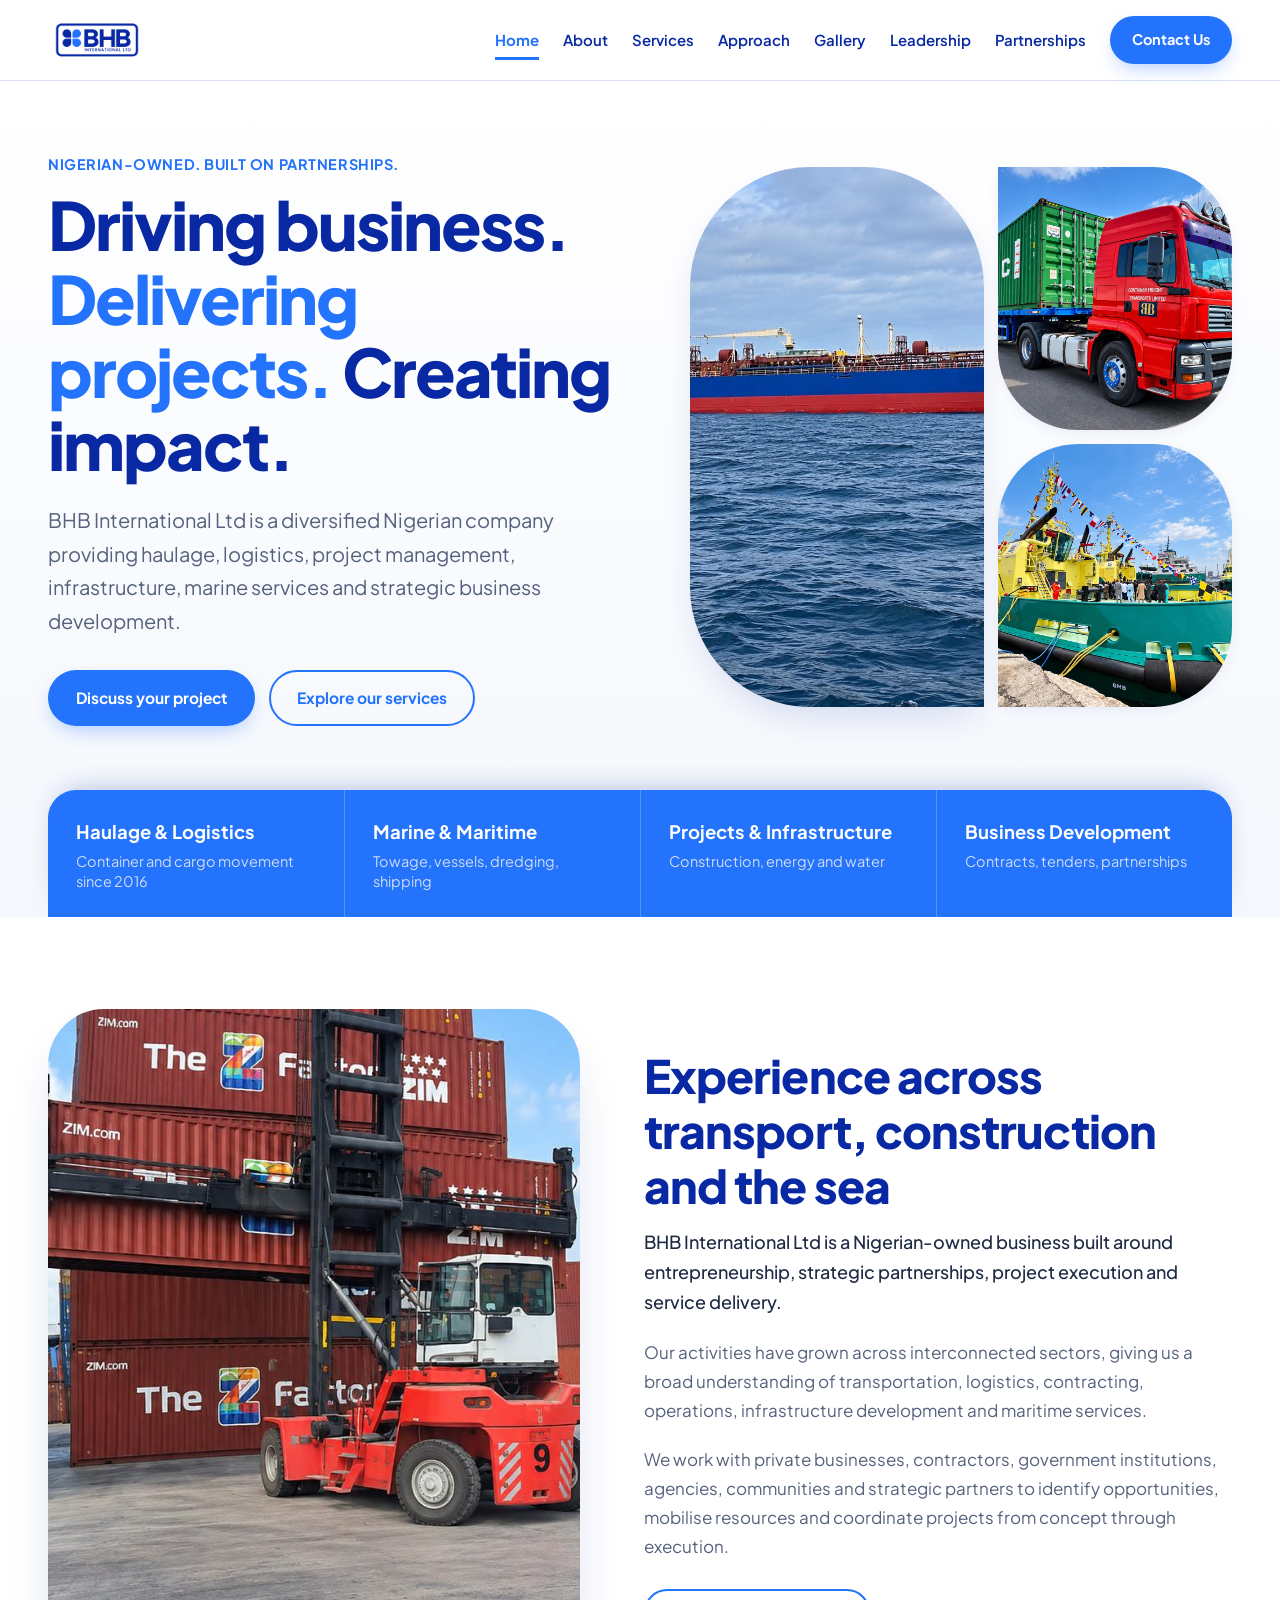
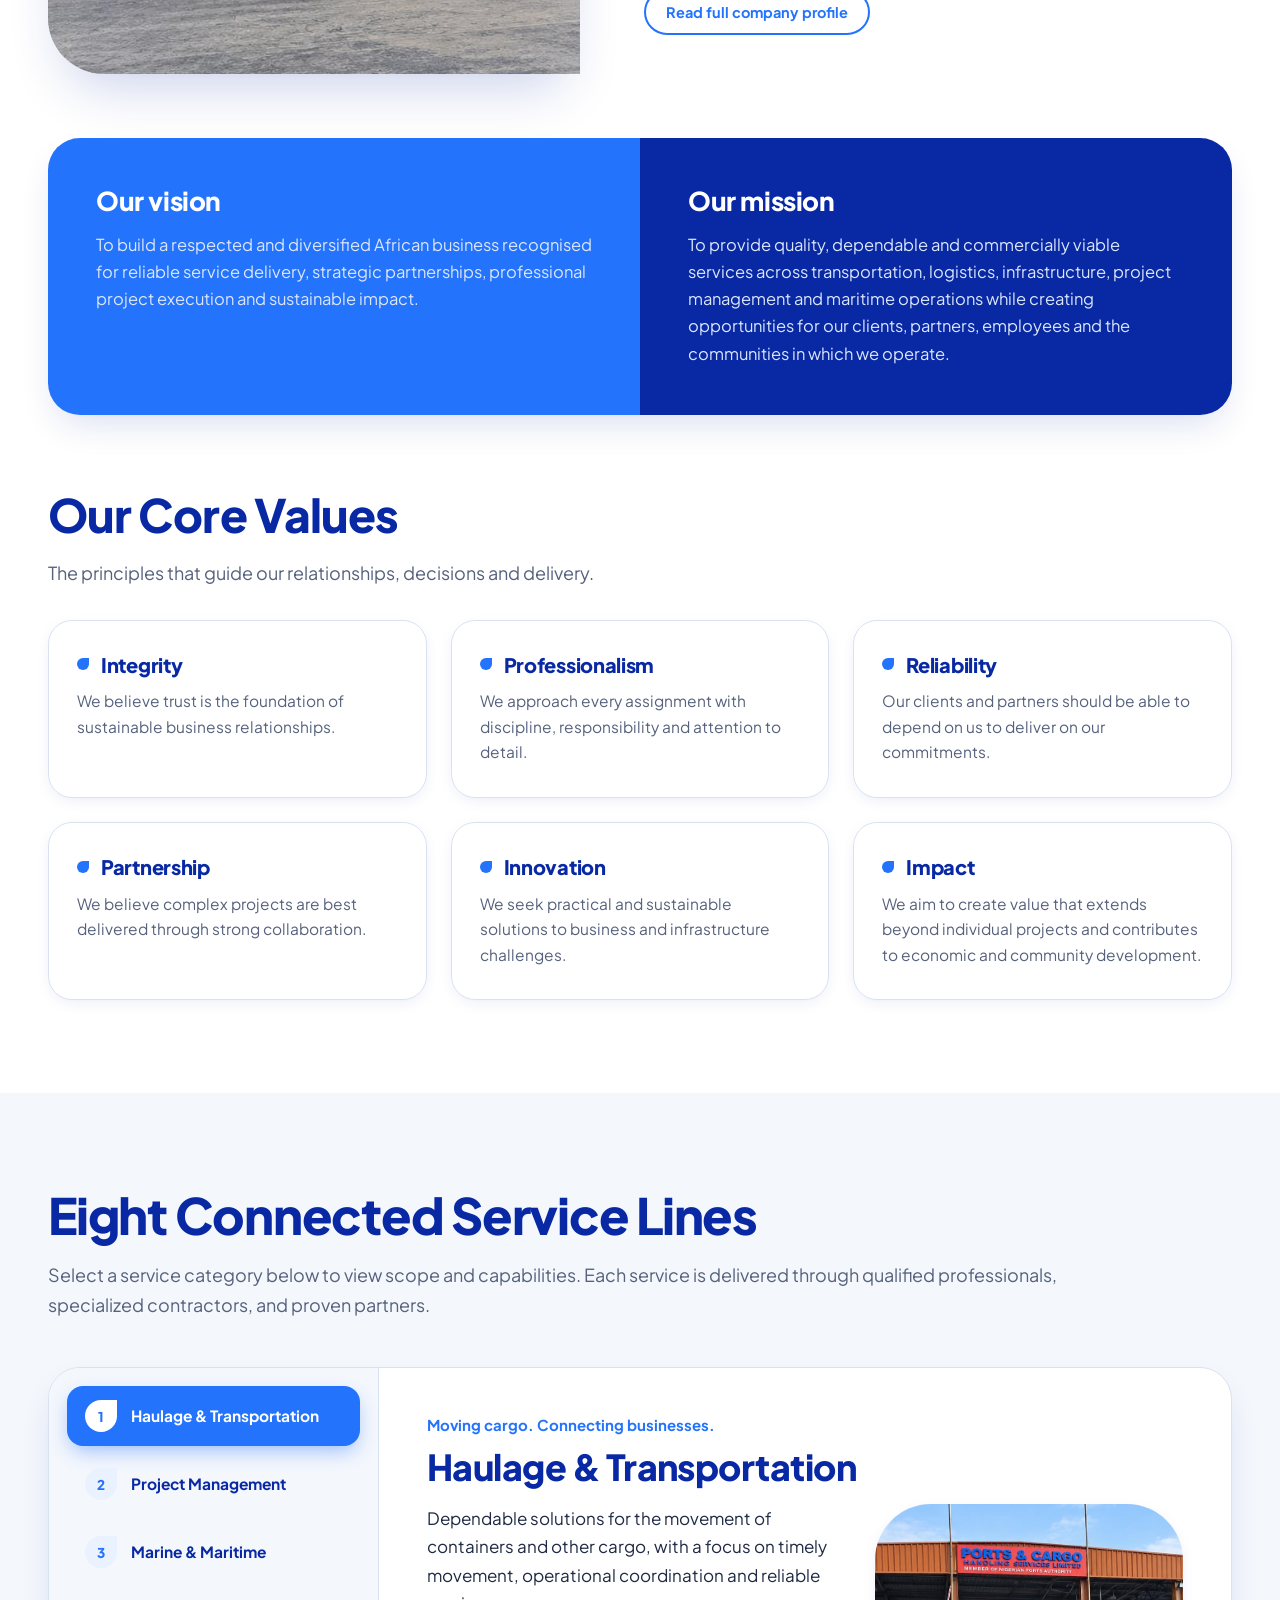
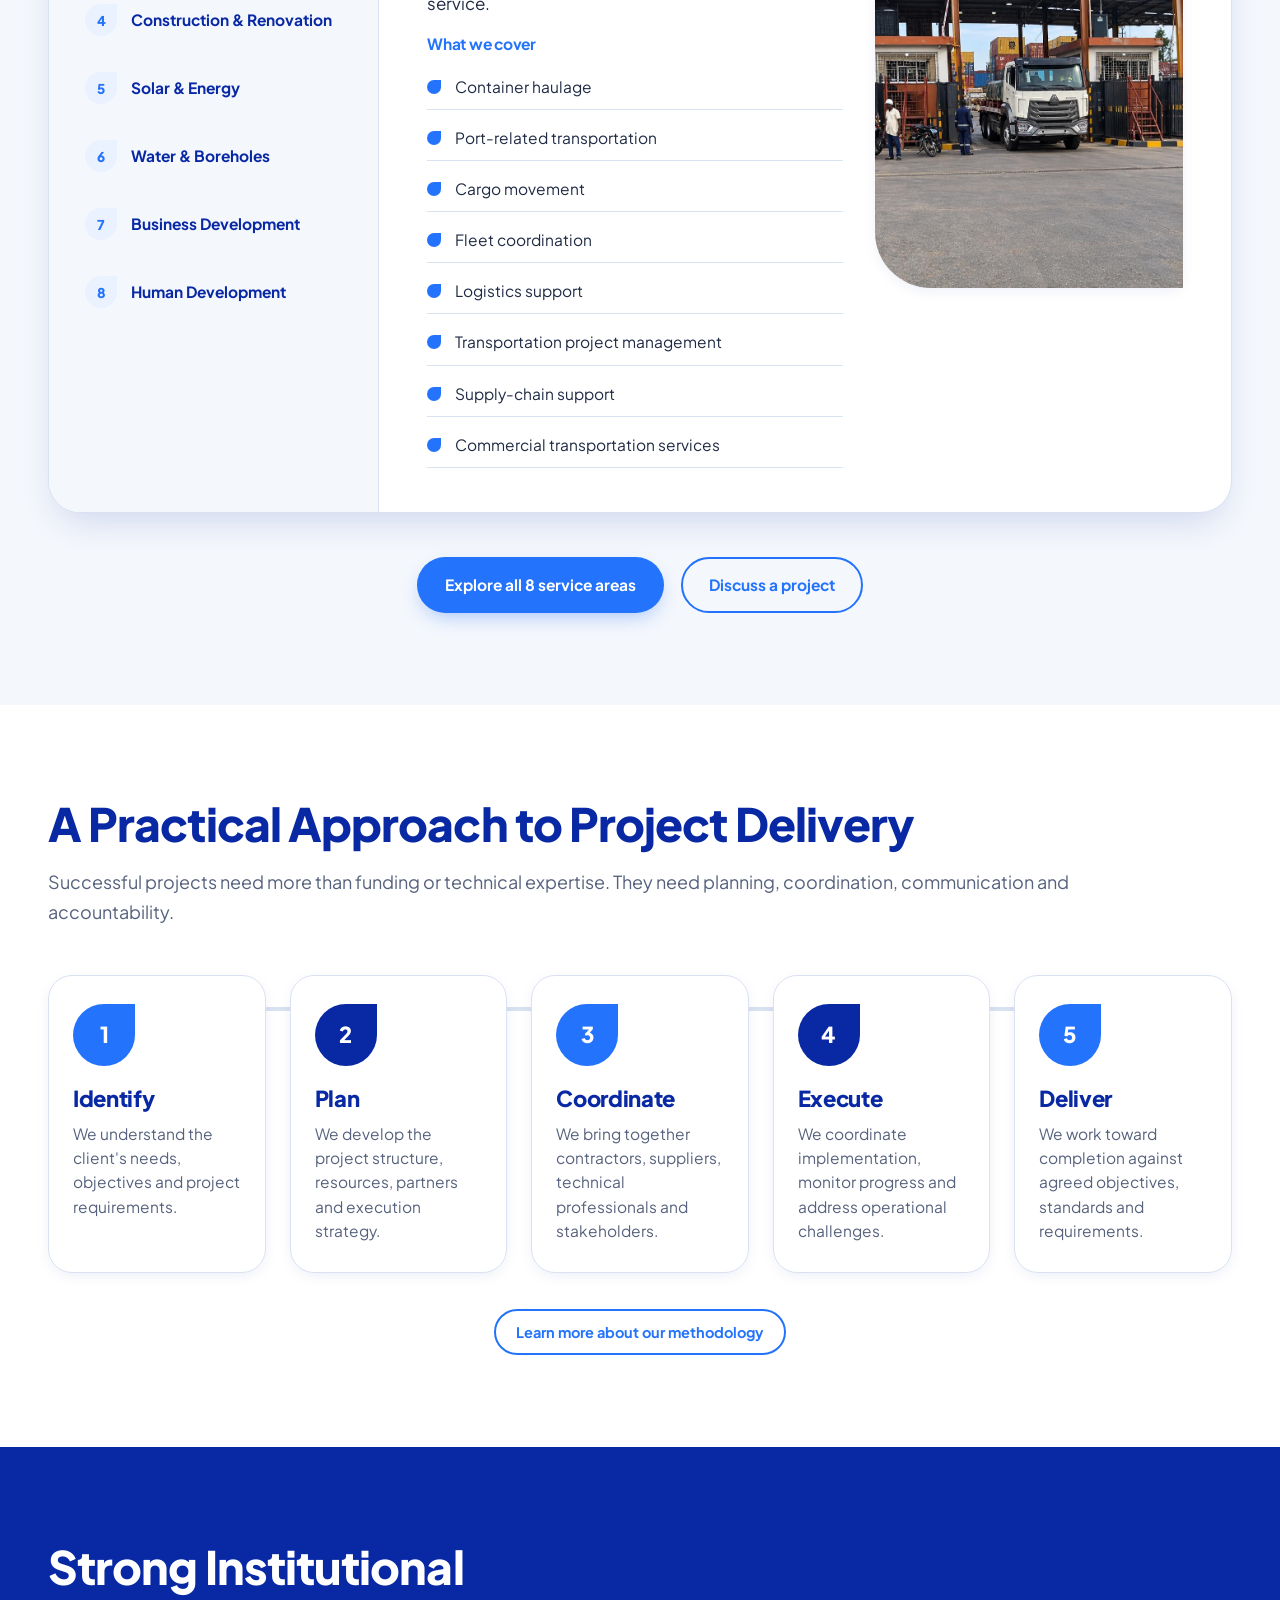
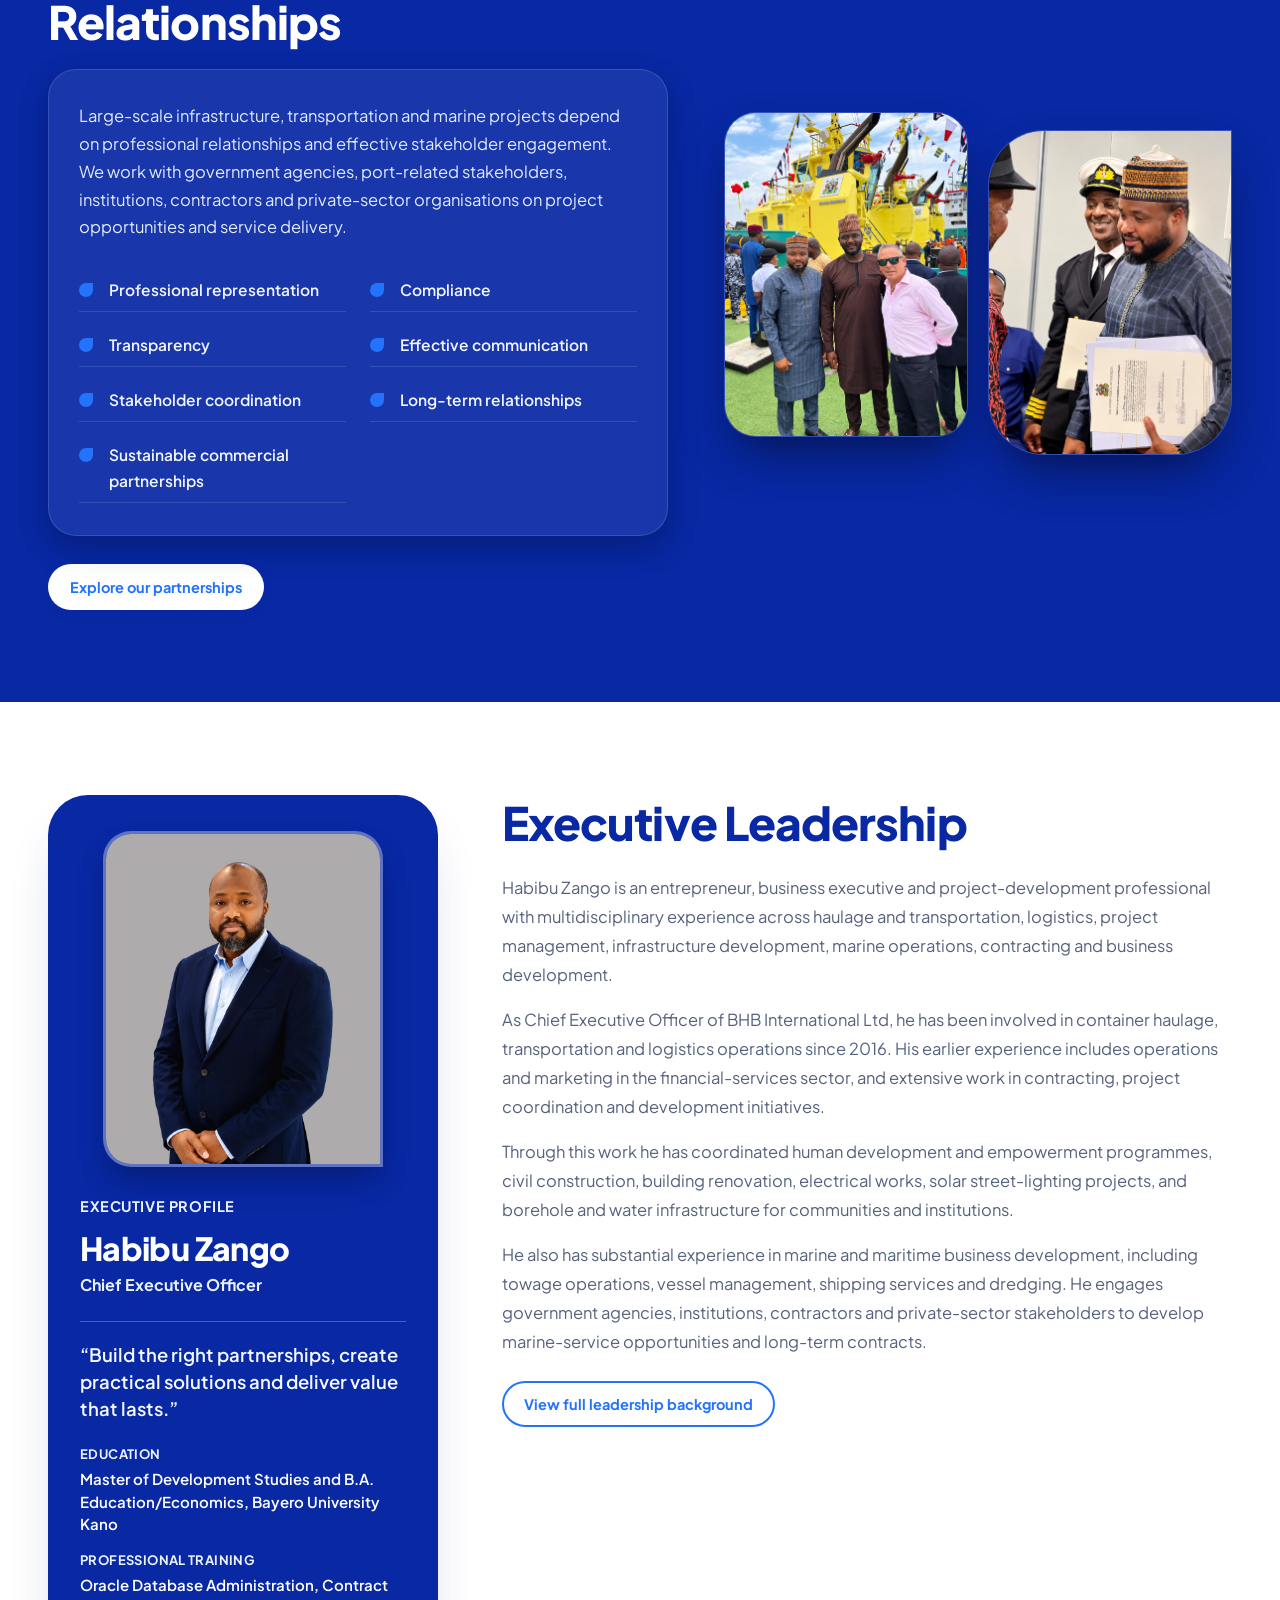
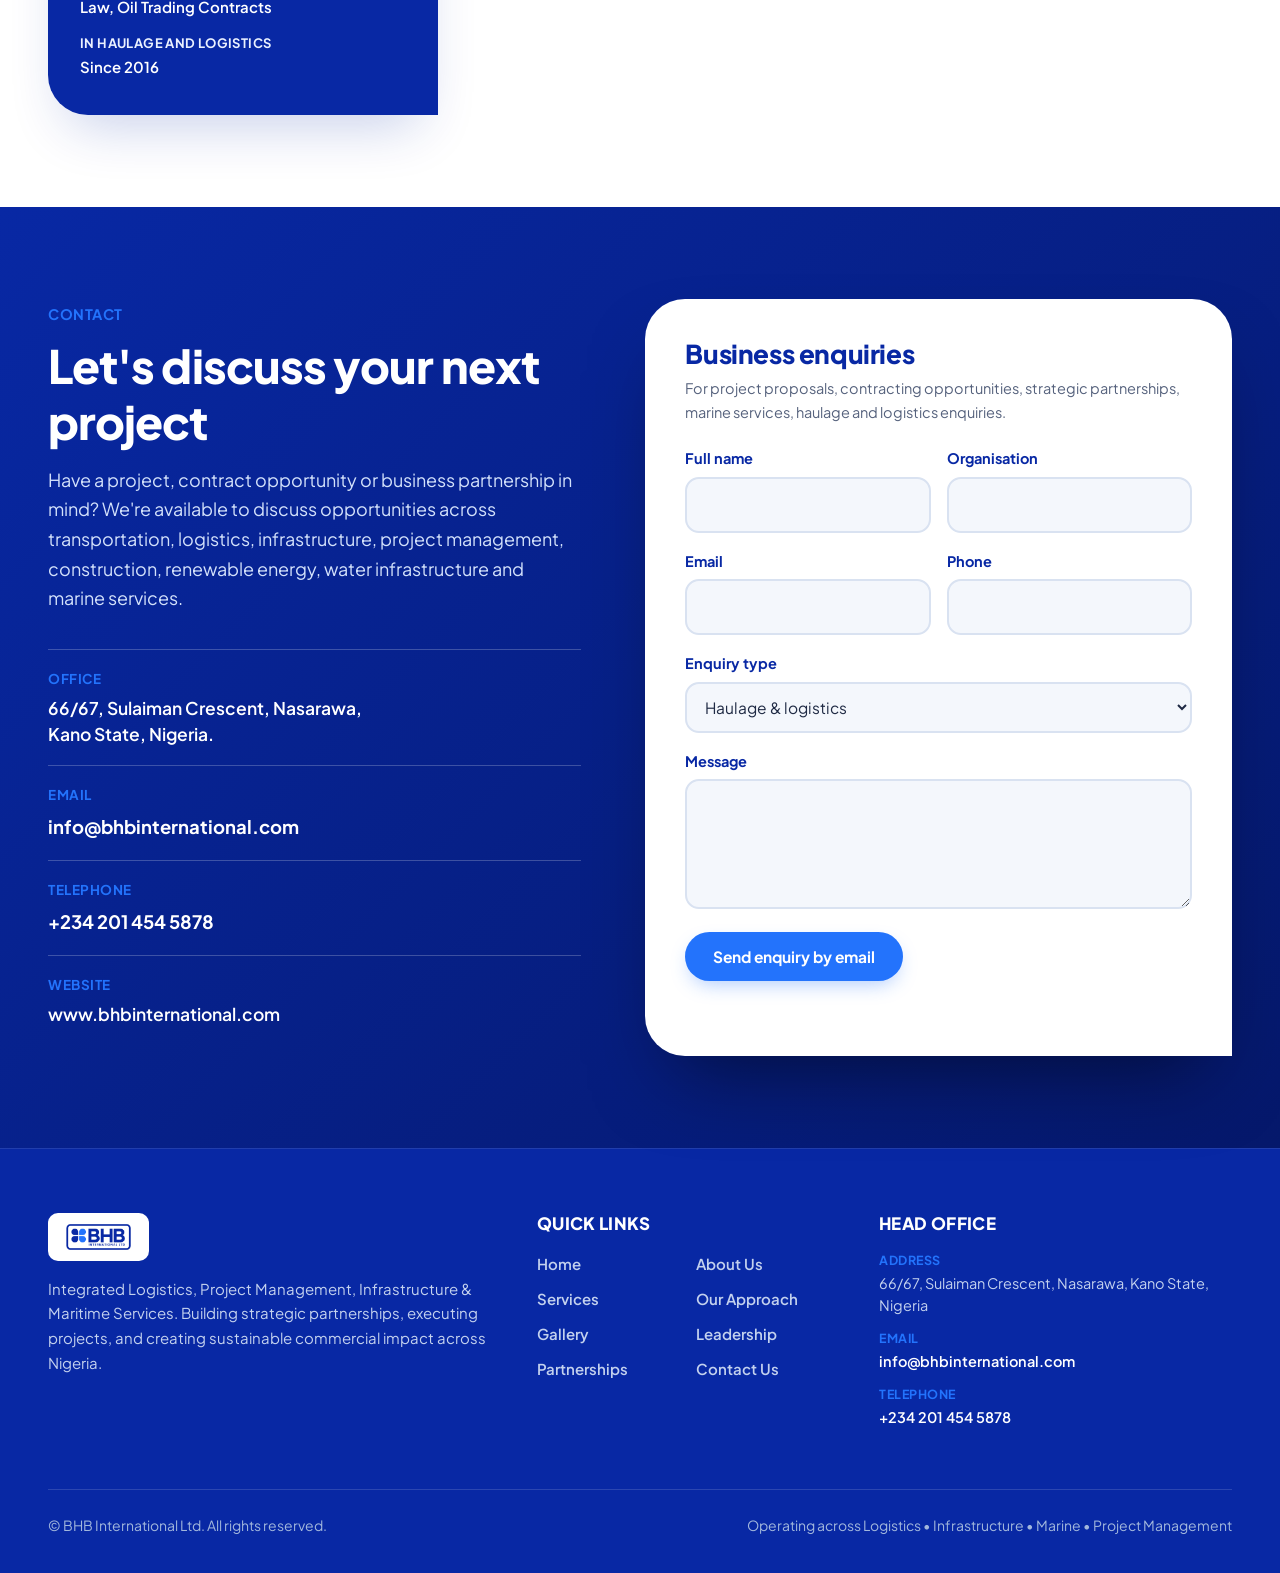
==== commit e3ffab63: "Update website logo, favicon, and brand color palette (#0828A4 / #2373FC)" ====
--- a/site/index.html
+++ b/site/index.html
@@ -10,6 +10,8 @@
 <link rel="preconnect" href="https://fonts.gstatic.com" crossorigin>
 <link href="https://fonts.googleapis.com/css2?family=Plus+Jakarta+Sans:wght@400;500;600;700;800&display=swap" rel="stylesheet">
 <link rel="stylesheet" href="style.css">
+  <link rel="icon" type="image/png" href="images/favicon.png">
+  <link rel="apple-touch-icon" href="images/favicon.png">
 </head>
 <body>
 <a class="sr skip" href="#main">Skip to content</a>
@@ -322,7 +324,7 @@
         <div class="ceo-photo">
           <img data-img="ceo" alt="Habibu Zango, Chief Executive Officer of BHB International Ltd">
         </div>
-        <div class="kicker" style="color:#cfe0fb">Executive Profile</div>
+        <div class="kicker" style="color:var(--sky)">Executive Profile</div>
         <h3>Habibu Zango</h3>
         <div class="role">Chief Executive Officer</div>
         <blockquote>“Build the right partnerships, create practical solutions and deliver value that lasts.”</blockquote>
--- a/site/style.css
+++ b/site/style.css
@@ -1,11 +1,11 @@
 :root{
-  --navy:#303b5b; --blue:#194da0; --blue2:#2f6bd0; --sky:#e6eefb; --mist:#f4f7fc; --line:#d9e2f1;
+  --navy:#0828A4; --blue:#2373FC; --blue2:#2373FC; --sky:#eaf1ff; --mist:#f4f7fc; --line:#d9e2f1;
   --text:#1f2a44; --muted:#56627d; --white:#fff;
   --font:'Plus Jakarta Sans','Segoe UI',Arial,sans-serif;
   --petal:56px 56px 0 56px;
-  --shadow-sm:0 4px 16px -4px rgba(48,59,91,.10);
-  --shadow-md:0 16px 36px -10px rgba(48,59,91,.16);
-  --shadow-lg:0 28px 56px -20px rgba(25,77,160,.24);
+  --shadow-sm:0 4px 16px -4px rgba(8,40,164,.10);
+  --shadow-md:0 16px 36px -10px rgba(8,40,164,.16);
+  --shadow-lg:0 28px 56px -20px rgba(8,40,164,.24);
   color-scheme:light; box-sizing:border-box;
   padding-top:env(safe-area-inset-top,0px); padding-bottom:env(safe-area-inset-bottom,0px);
 }
@@ -32,7 +32,7 @@
 .menu a:hover{color:var(--blue);border-color:var(--blue2)}
 .menu a.active{color:var(--blue);border-color:var(--blue);font-weight:700}
 .btn{display:inline-flex;align-items:center;justify-content:center;gap:8px;padding:13px 26px;border-radius:999px;font-weight:700;text-decoration:none;font-size:15.5px;border:2px solid transparent;cursor:pointer;font-family:inherit;transition:all .25s ease}
-.btn.blue{background:var(--blue);color:#fff;box-shadow:0 8px 20px -6px rgba(25,77,160,.4)}.btn.blue:hover{background:var(--navy);color:#fff;transform:translateY(-2px);box-shadow:0 12px 24px -6px rgba(48,59,91,.45)}
+.btn.blue{background:var(--blue);color:#fff;box-shadow:0 8px 20px -6px rgba(35,115,252,.4)}.btn.blue:hover{background:var(--navy);color:#fff;transform:translateY(-2px);box-shadow:0 12px 24px -6px rgba(8,40,164,.45)}
 .btn.line{border-color:var(--blue);color:var(--blue);background:transparent}.btn.line:hover{background:var(--blue);color:#fff;transform:translateY(-2px)}
 .btn.white{background:#fff;color:var(--blue);box-shadow:var(--shadow-sm)}.btn.white:hover{background:var(--sky);transform:translateY(-2px)}
 .btn.sm{padding:9px 20px;font-size:14.5px}
@@ -71,7 +71,7 @@
 .collage .a{grid-row:1/3;border-radius:120px 120px 0 120px;box-shadow:var(--shadow-md)}
 .collage .b{border-radius:0 80px 80px 80px;box-shadow:var(--shadow-sm)}
 .collage .c{border-radius:80px 80px 80px 0;box-shadow:var(--shadow-sm)}
-.facts{display:grid;grid-template-columns:repeat(4,1fr);margin-top:64px;background:var(--blue);color:#fff;border-radius:28px 28px 0 0;box-shadow:0 -10px 30px -15px rgba(25,77,160,.4)}
+.facts{display:grid;grid-template-columns:repeat(4,1fr);margin-top:64px;background:var(--blue);color:#fff;border-radius:28px 28px 0 0;box-shadow:0 -10px 30px -15px rgba(8,40,164,.4)}
 .facts div{padding:26px 28px;border-left:1px solid rgba(255,255,255,.22);transition:background .3s}
 .facts div:hover{background:rgba(255,255,255,.05)}
 .facts div:first-child{border-left:0}
@@ -145,7 +145,7 @@
 .tab{all:unset;cursor:pointer;display:flex;gap:14px;align-items:center;padding:14px 18px;border-radius:16px;font-weight:700;color:var(--navy);font-size:15.5px;line-height:1.3;transition:all .25s cubic-bezier(0.16,1,0.3,1)}
 .tab i{font-style:normal;flex:0 0 32px;height:32px;border-radius:50% 0 50% 50%;background:var(--sky);color:var(--blue);display:grid;place-items:center;font-size:13.5px;font-weight:800;transition:all .25s ease}
 .tab:hover{background:#fff;color:var(--blue);transform:translateX(4px);box-shadow:var(--shadow-sm)}
-.tab[aria-selected="true"]{background:var(--blue);color:#fff;box-shadow:0 8px 20px -4px rgba(25,77,160,.45);transform:none}
+.tab[aria-selected="true"]{background:var(--blue);color:#fff;box-shadow:0 8px 20px -4px rgba(35,115,252,.45);transform:none}
 .tab[aria-selected="true"] i{background:#fff;color:var(--blue)}
 .panel{padding:44px 48px;transition:opacity .3s ease}
 .panel[hidden]{display:none}
@@ -222,7 +222,7 @@
 /* Institutional / Partnerships Section (Navy) */
 .dark{background:var(--navy);color:#dbe4f6;overflow:hidden}
 .dark .h2,.dark h3{color:#fff}
-.dark .kicker{color:#9fc0f5}
+.dark .kicker{color:var(--blue)}
 .dark .sub{color:#c3d1ee}
 .dark-split{display:grid;grid-template-columns:1.1fr 0.9fr;gap:56px;align-items:center}
 .dark-card{background:rgba(255,255,255,.07);border:1px solid rgba(255,255,255,.14);border-radius:28px;padding:32px 30px;backdrop-filter:blur(8px);margin-top:20px;box-shadow:0 12px 30px rgba(0,0,0,.25)}
@@ -234,7 +234,7 @@
 .dark-photo-card:hover img{transform:scale(1.04)}
 .checks{list-style:none;margin:28px 0 0;padding:0;display:grid;grid-template-columns:1fr 1fr;gap:12px 24px}
 .checks li{position:relative;padding:8px 0 8px 30px;font-weight:600;font-size:15.5px;color:#f0f5ff;border-bottom:1px solid rgba(255,255,255,.12)}
-.checks li::before{content:"";position:absolute;left:0;top:14px;width:14px;height:14px;border-radius:50% 0 50% 50%;background:#6ea2f5}
+.checks li::before{content:"";position:absolute;left:0;top:14px;width:14px;height:14px;border-radius:50% 0 50% 50%;background:var(--blue)}
 
 @media(max-width:980px){
   .dark-split{grid-template-columns:1fr;gap:40px}
@@ -247,15 +247,15 @@
 
 /* Leadership & CEO Profile */
 .lead-grid{display:grid;grid-template-columns:390px 1fr;gap:64px;align-items:start}
-.profile{background:var(--blue);color:#fff;border-radius:40px 40px 0 40px;padding:36px 32px;position:sticky;top:110px;box-shadow:var(--shadow-lg)}
-.ceo-photo{width:100%;aspect-ratio:4/4.8;max-width:280px;margin:0 auto 24px;border-radius:28px 28px 0 28px;overflow:hidden;box-shadow:0 16px 32px -8px rgba(0,0,0,0.35);border:3px solid rgba(255,255,255,0.35);background:#24355a}
+.profile{background:var(--navy);color:#fff;border-radius:40px 40px 0 40px;padding:36px 32px;position:sticky;top:110px;box-shadow:var(--shadow-lg)}
+.ceo-photo{width:100%;aspect-ratio:4/4.8;max-width:280px;margin:0 auto 24px;border-radius:28px 28px 0 28px;overflow:hidden;box-shadow:0 16px 32px -8px rgba(0,0,0,0.35);border:3px solid rgba(255,255,255,0.35);background:var(--navy)}
 .ceo-photo img{width:100%;height:100%;object-fit:cover;object-position:50% 12%;transition:transform .6s ease}
 .ceo-photo:hover img{transform:scale(1.04)}
 .profile h3{color:#fff;font-size:32px;font-weight:800;letter-spacing:-.02em}
-.profile .role{color:#b9d0f7;font-weight:700;font-size:16px;margin:4px 0 22px}
+.profile .role{color:var(--sky);font-weight:700;font-size:16px;margin:4px 0 22px}
 .profile blockquote{margin:0;padding-top:20px;border-top:1px solid rgba(255,255,255,.25);font-size:18.5px;font-weight:600;line-height:1.45;color:#f4f8ff}
 .profile dl{margin:22px 0 0}
-.profile dt{font-size:13px;color:#b9d0f7;font-weight:700;text-transform:uppercase;letter-spacing:.03em;margin-top:14px}
+.profile dt{font-size:13px;color:var(--sky);font-weight:700;text-transform:uppercase;letter-spacing:.03em;margin-top:14px}
 .profile dd{margin:2px 0 0;font-weight:600;font-size:15px;color:#fff;line-height:1.5}
 .bio p{color:var(--muted);font-size:16.5px;line-height:1.75}
 .bio p:first-child{font-size:19.5px;color:var(--text);font-weight:500;line-height:1.6}
@@ -283,14 +283,14 @@
 .chips li:nth-child(3n+2){background:var(--sky);border-color:var(--sky)}
 
 /* Contact Section & Form */
-.contact{background:linear-gradient(135deg,var(--blue) 0%,#123a7c 100%);color:#fff}
+.contact{background:linear-gradient(135deg,var(--navy) 0%,#05186b 100%);color:#fff}
 .contact .h2{color:#fff}
-.contact .kicker{color:#cfe0fb}
+.contact .kicker{color:var(--blue)}
 .contact .sub{color:#d3e1fb}
 .cgrid{display:grid;grid-template-columns:1fr 1.1fr;gap:64px;align-items:start}
 .clist{list-style:none;margin:36px 0 0;padding:0}
 .clist li{padding:18px 0;border-top:1px solid rgba(255,255,255,.22)}
-.clist b{display:block;font-size:13.5px;color:#b9d0f7;font-weight:700;text-transform:uppercase;letter-spacing:.04em;margin-bottom:4px}
+.clist b{display:block;font-size:13.5px;color:var(--blue);font-weight:700;text-transform:uppercase;letter-spacing:.04em;margin-bottom:4px}
 .clist a{color:#fff;font-weight:700;font-size:18.5px;text-underline-offset:4px}
 .clist a:hover{text-decoration:underline}
 .clist span{font-weight:600;font-size:17.5px;line-height:1.5;display:block}
@@ -320,7 +320,7 @@
 footer nav a:hover{color:#fff;text-decoration:underline}
 .footer-contact{list-style:none;margin:0;padding:0}
 .footer-contact li{color:#c3d1ee;font-size:14.5px;line-height:1.55;margin-bottom:12px}
-.footer-contact b{display:block;color:#9fc0f5;font-size:12.5px;text-transform:uppercase;letter-spacing:.04em;margin-bottom:2px}
+.footer-contact b{display:block;color:var(--blue);font-size:12.5px;text-transform:uppercase;letter-spacing:.04em;margin-bottom:2px}
 .footer-contact a{color:#fff;font-weight:600}
 .footer-bottom{margin-top:48px;padding-top:24px;border-top:1px solid rgba(255,255,255,.14);display:flex;justify-content:space-between;align-items:center;gap:16px;flex-wrap:wrap;font-size:14px;color:#a2b7dc}
 
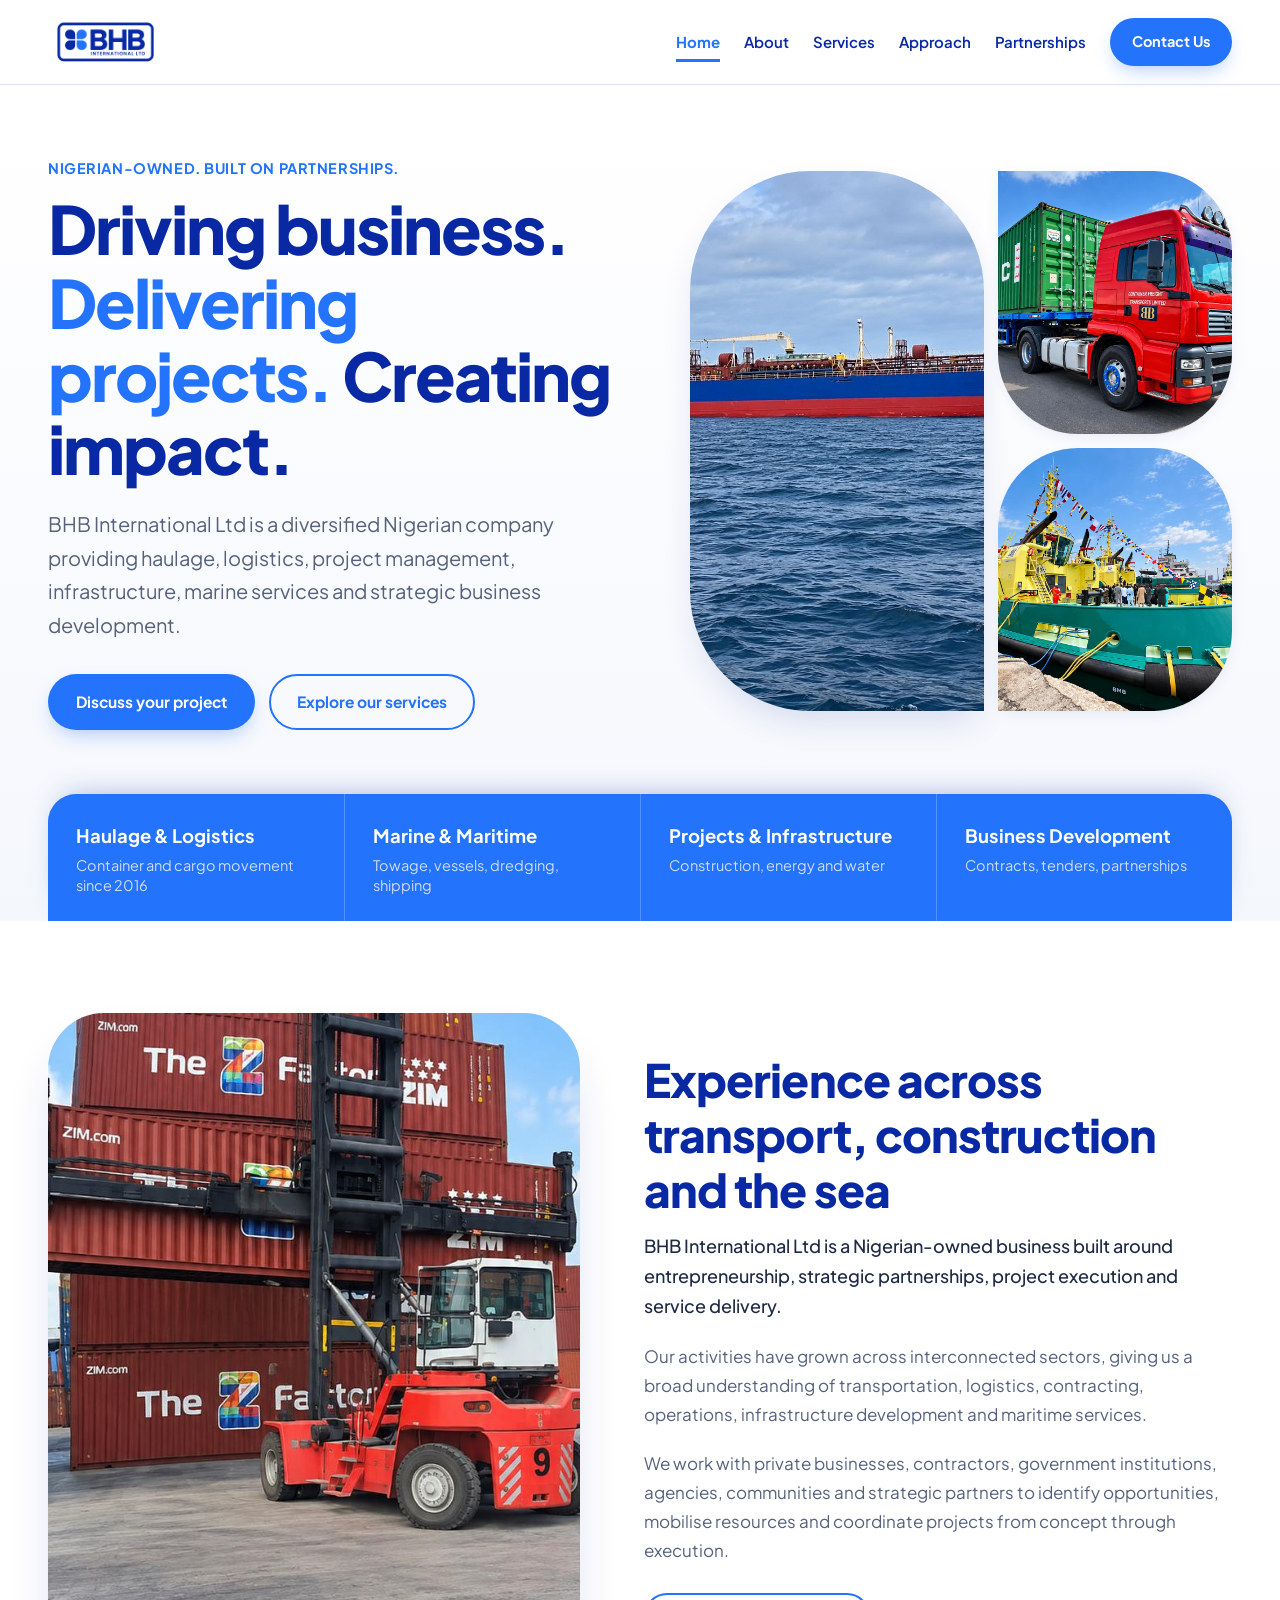
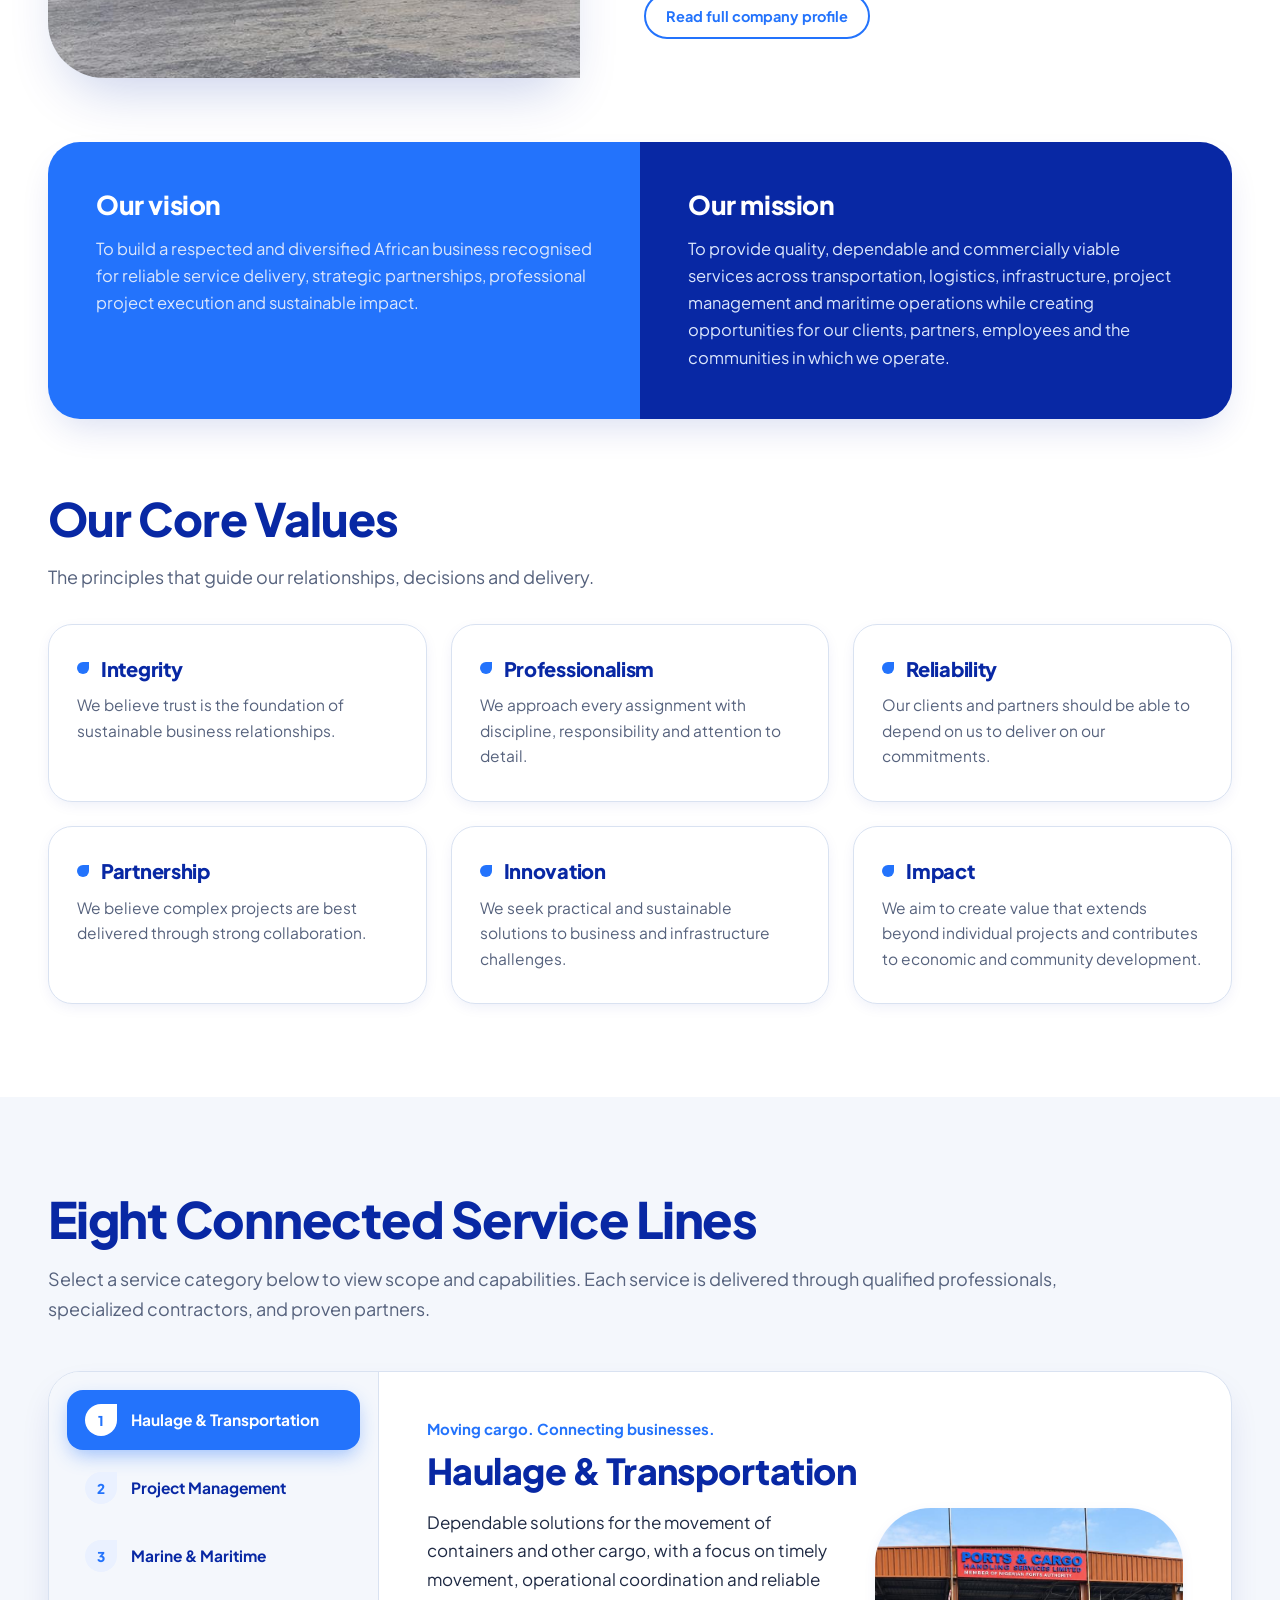
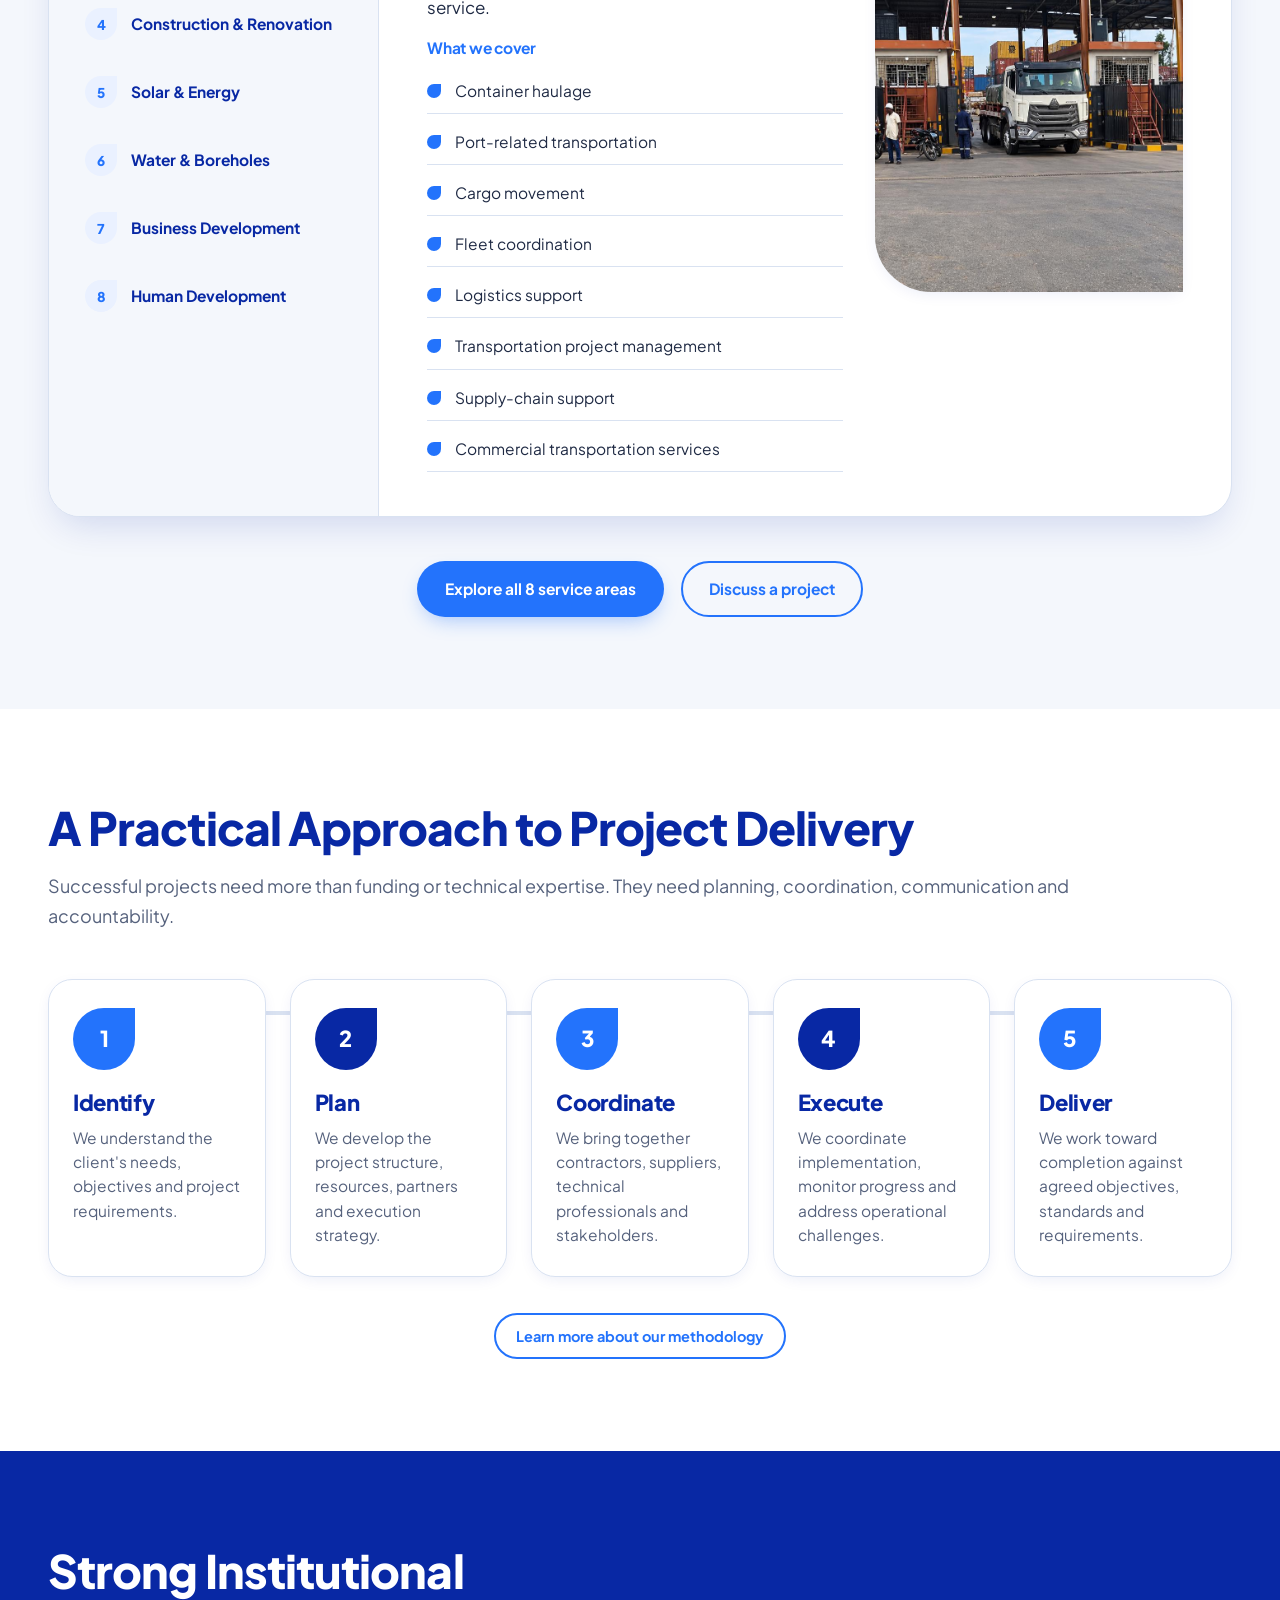
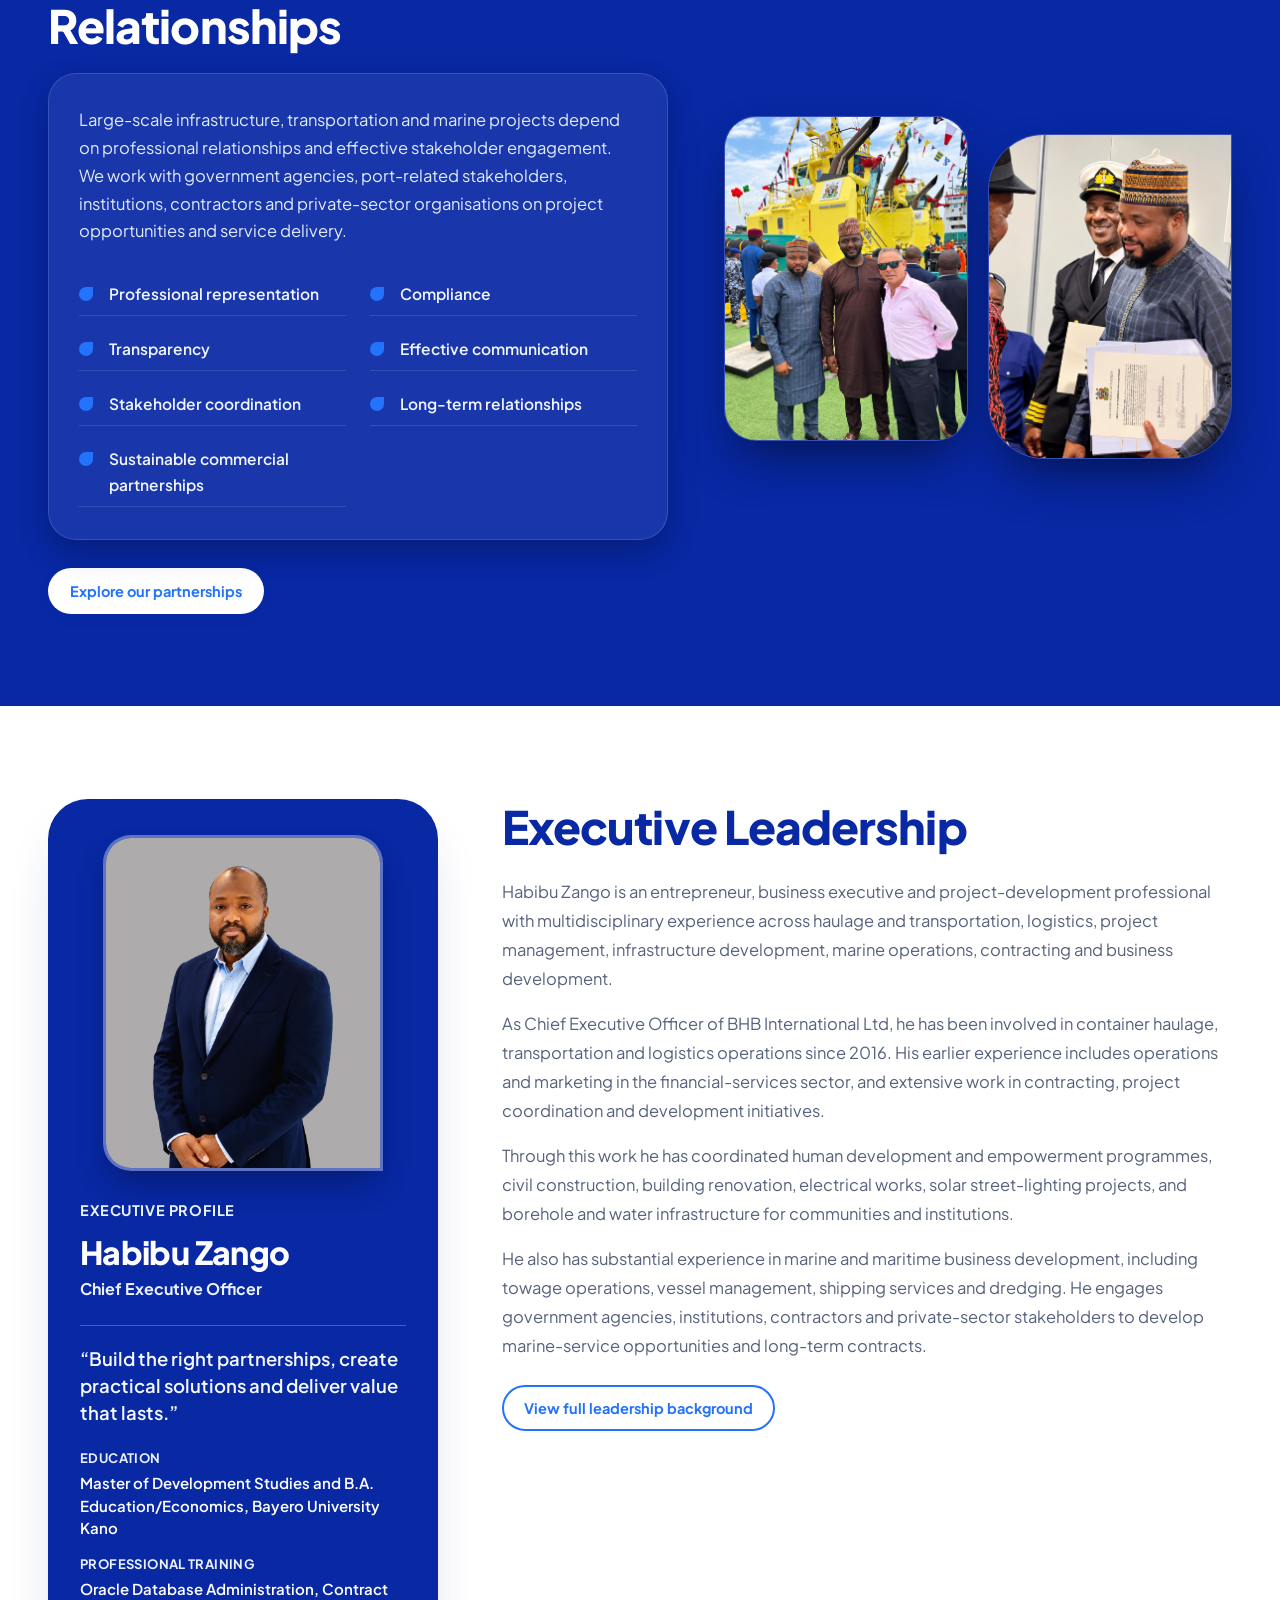
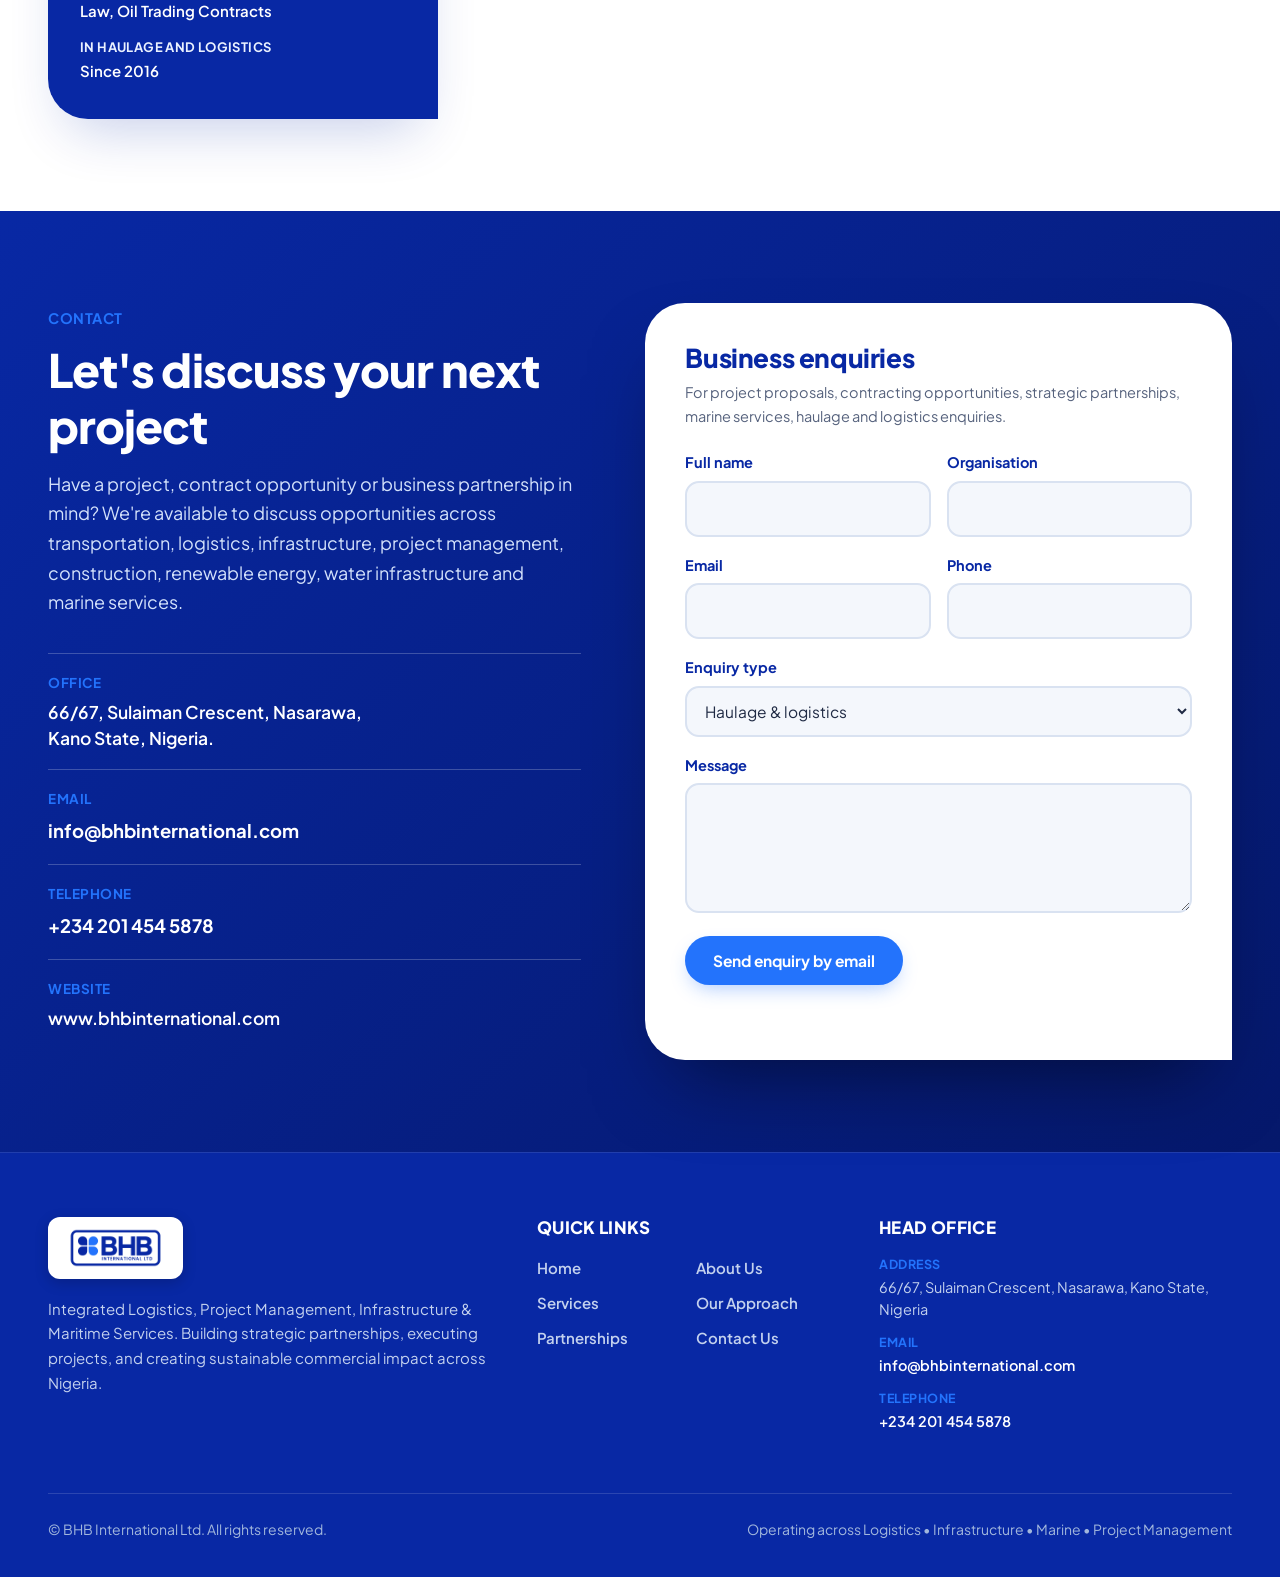
==== commit 4bda6357: "Update favicon, increase logo sizes, remove Gallery & standalone Leadership pages, embed Founder pro" ====
--- a/site/index.html
+++ b/site/index.html
@@ -10,8 +10,11 @@
 <link rel="preconnect" href="https://fonts.gstatic.com" crossorigin>
 <link href="https://fonts.googleapis.com/css2?family=Plus+Jakarta+Sans:wght@400;500;600;700;800&display=swap" rel="stylesheet">
 <link rel="stylesheet" href="style.css">
-  <link rel="icon" type="image/png" href="images/favicon.png">
-  <link rel="apple-touch-icon" href="images/favicon.png">
+  
+  
+  <link rel="icon" type="image/png" href="images/favicon.png?v=2">
+  <link rel="icon" type="image/x-icon" href="images/favicon.ico?v=2">
+  <link rel="apple-touch-icon" href="images/favicon.png?v=2">
 </head>
 <body>
 <a class="sr skip" href="#main">Skip to content</a>
@@ -19,18 +22,16 @@
 <header class="nav">
   <div class="wrap">
     <a class="brand" href="index.html" aria-label="BHB International Ltd home">
-      <img data-img="logo" alt="BHB International Ltd logo" width="130" height="46">
+      <img data-img="logo" alt="BHB International Ltd logo" width="160" height="54">
     </a>
     <button class="burger" id="burger" aria-label="Open menu" aria-expanded="false" aria-controls="menu">
       <span></span><span></span><span></span>
     </button>
-    <ul class="menu" id="menu">
+        <ul class="menu" id="menu">
       <li><a href="index.html">Home</a></li>
       <li><a href="about.html">About</a></li>
       <li><a href="services.html">Services</a></li>
       <li><a href="approach.html">Approach</a></li>
-      <li><a href="gallery.html">Gallery</a></li>
-      <li><a href="leadership.html">Leadership</a></li>
       <li><a href="partnerships.html">Partnerships</a></li>
       <li class="cta-d"><a class="btn blue sm" href="contact.html">Contact Us</a></li>
     </ul>
@@ -341,7 +342,7 @@
         <p>Through this work he has coordinated human development and empowerment programmes, civil construction, building renovation, electrical works, solar street-lighting projects, and borehole and water infrastructure for communities and institutions.</p>
         <p>He also has substantial experience in marine and maritime business development, including towage operations, vessel management, shipping services and dredging. He engages government agencies, institutions, contractors and private-sector stakeholders to develop marine-service opportunities and long-term contracts.</p>
         <div style="margin-top:24px">
-          <a class="btn line sm" href="leadership.html">View full leadership background</a>
+          <a class="btn line sm" href="about.html#leadership">View full leadership background</a>
         </div>
       </div>
     </div>
@@ -392,18 +393,16 @@
   <div class="wrap">
     <div class="footer-grid">
       <div class="brand-col">
-        <img data-img="logo" alt="BHB International Ltd" width="150" height="54">
+        <img data-img="logo" alt="BHB International Ltd" width="180" height="62">
         <p>Integrated Logistics, Project Management, Infrastructure &amp; Maritime Services. Building strategic partnerships, executing projects, and creating sustainable commercial impact across Nigeria.</p>
       </div>
       <div>
-        <h4>Quick Links</h4>
+                <h4>Quick Links</h4>
         <nav aria-label="Footer Navigation">
           <a href="index.html">Home</a>
           <a href="about.html">About Us</a>
           <a href="services.html">Services</a>
           <a href="approach.html">Our Approach</a>
-          <a href="gallery.html">Gallery</a>
-          <a href="leadership.html">Leadership</a>
           <a href="partnerships.html">Partnerships</a>
           <a href="contact.html">Contact Us</a>
         </nav>
--- a/site/style.css
+++ b/site/style.css
@@ -24,9 +24,10 @@
 /* Main Navigation */
 header.nav{position:sticky;top:env(safe-area-inset-top,0px);z-index:40;background:rgba(255,255,255,.98);backdrop-filter:blur(12px);border-bottom:1px solid var(--line);transition:box-shadow .3s ease}
 .nav.scrolled{box-shadow:var(--shadow-sm)}
-.nav .wrap{display:flex;align-items:center;justify-content:space-between;height:80px;gap:20px}
+.nav .wrap{display:flex;align-items:center;justify-content:space-between;height:84px;gap:20px}
 .brand{display:flex;align-items:center}
-.brand img{height:46px;width:auto}
+.brand img{height:54px;width:auto;max-width:220px;transition:transform .2s ease}
+.brand:hover img{transform:scale(1.02)}
 .menu{display:flex;align-items:center;gap:24px;list-style:none;margin:0;padding:0;font-weight:600;font-size:15px}
 .menu a{text-decoration:none;color:var(--navy);padding:8px 0;border-bottom:3px solid transparent;transition:color .2s,border-color .2s}
 .menu a:hover{color:var(--blue);border-color:var(--blue2)}
@@ -177,31 +178,6 @@
   .scope,.panel:not(.hasimg) .scope{grid-template-columns:1fr}
 }
 
-/* Gallery & Lightbox */
-.gal{display:grid;grid-template-columns:repeat(4,1fr);grid-auto-rows:220px;gap:16px}
-.gal button{all:unset;cursor:zoom-in;position:relative;overflow:hidden;border-radius:24px;display:block;box-shadow:var(--shadow-sm);transition:all .3s ease}
-.gal button:focus-visible{outline:3px solid var(--blue2);outline-offset:3px}
-.gal button:hover{transform:translateY(-4px);box-shadow:var(--shadow-md)}
-.gal img{width:100%;height:100%;object-fit:cover;transition:transform .6s ease}
-.gal button:hover img{transform:scale(1.06)}
-.gal span{position:absolute;left:0;right:0;bottom:0;padding:34px 18px 14px;color:#fff;font-weight:600;font-size:14.5px;background:linear-gradient(0deg,rgba(18,26,48,.92),transparent);line-height:1.3}
-.gal .w2{grid-column:span 2}.gal .h2r{grid-row:span 2}
-@media(max-width:900px){.gal{grid-template-columns:1fr 1fr;grid-auto-rows:180px}}
-@media(max-width:540px){.gal{grid-template-columns:1fr;grid-auto-rows:220px}.gal .w2{grid-column:span 1}.gal .h2r{grid-row:span 1}}
-
-.lb{position:fixed;inset:0;background:rgba(18,26,48,.96);z-index:90;display:none;align-items:center;justify-content:center;padding:24px;backdrop-filter:blur(6px)}
-.lb.open{display:flex}
-.lb figure{margin:0;max-width:min(1100px,100%);text-align:center;color:#fff}
-.lb img{max-height:78vh;margin:0 auto;border-radius:18px;box-shadow:0 30px 60px rgba(0,0,0,.6)}
-.lb figcaption{margin-top:16px;font-weight:600;font-size:17px;color:#e1ebfb}
-.lb button{position:absolute;background:#fff;color:var(--navy);border:0;border-radius:50%;width:50px;height:50px;font-size:24px;cursor:pointer;font-weight:700;display:grid;place-items:center;transition:background .2s,transform .2s;box-shadow:0 6px 18px rgba(0,0,0,.3)}
-.lb button:hover{background:var(--sky);transform:scale(1.08)}
-.lb .x{top:max(20px,env(safe-area-inset-top,0px));right:24px}
-.lb .p{left:24px;top:50%;transform:translateY(-50%)}
-.lb .p:hover{transform:translateY(-50%) scale(1.08)}
-.lb .n{right:24px;top:50%;transform:translateY(-50%)}
-.lb .n:hover{transform:translateY(-50%) scale(1.08)}
-
 /* Approach Process Timeline */
 .steps{display:grid;grid-template-columns:repeat(5,1fr);gap:24px;position:relative;counter-reset:s;margin-top:16px}
 .steps::before{content:"";position:absolute;left:30px;right:30px;top:32px;height:4px;background:var(--line);border-radius:4px;z-index:0}
@@ -312,7 +288,7 @@
 /* Refined Corporate Footer */
 footer{background:var(--navy);color:#dbe4f6;padding:64px 0 36px;border-top:1px solid rgba(255,255,255,.1)}
 .footer-grid{display:grid;grid-template-columns:1.5fr 1fr 1.2fr;gap:48px;align-items:start}
-footer .brand-col img{height:48px;width:auto;margin-bottom:16px;background:#fff;padding:6px 12px;border-radius:10px}
+footer .brand-col img{height:62px;width:auto;margin-bottom:18px;background:#fff;padding:6px 14px;border-radius:12px;box-shadow:0 4px 14px rgba(0,0,0,0.18)}
 footer .brand-col p{color:#c3d1ee;font-size:15px;line-height:1.65;margin:0;max-width:44ch}
 footer h4{color:#fff;font-size:17px;font-weight:800;margin-bottom:18px;letter-spacing:.02em;text-transform:uppercase}
 footer nav{display:grid;grid-template-columns:1fr 1fr;gap:10px 24px}
@@ -363,4 +339,5 @@
 @media(prefers-reduced-motion:reduce){
   *{scroll-behavior:auto!important;transition:none!important;animation:none!important}
   .reveal,.reveal-stagger>*{opacity:1!important;transform:none!important}
-}+}
+@media(max-width:600px){.brand img{height:44px}footer .brand-col img{height:54px}}
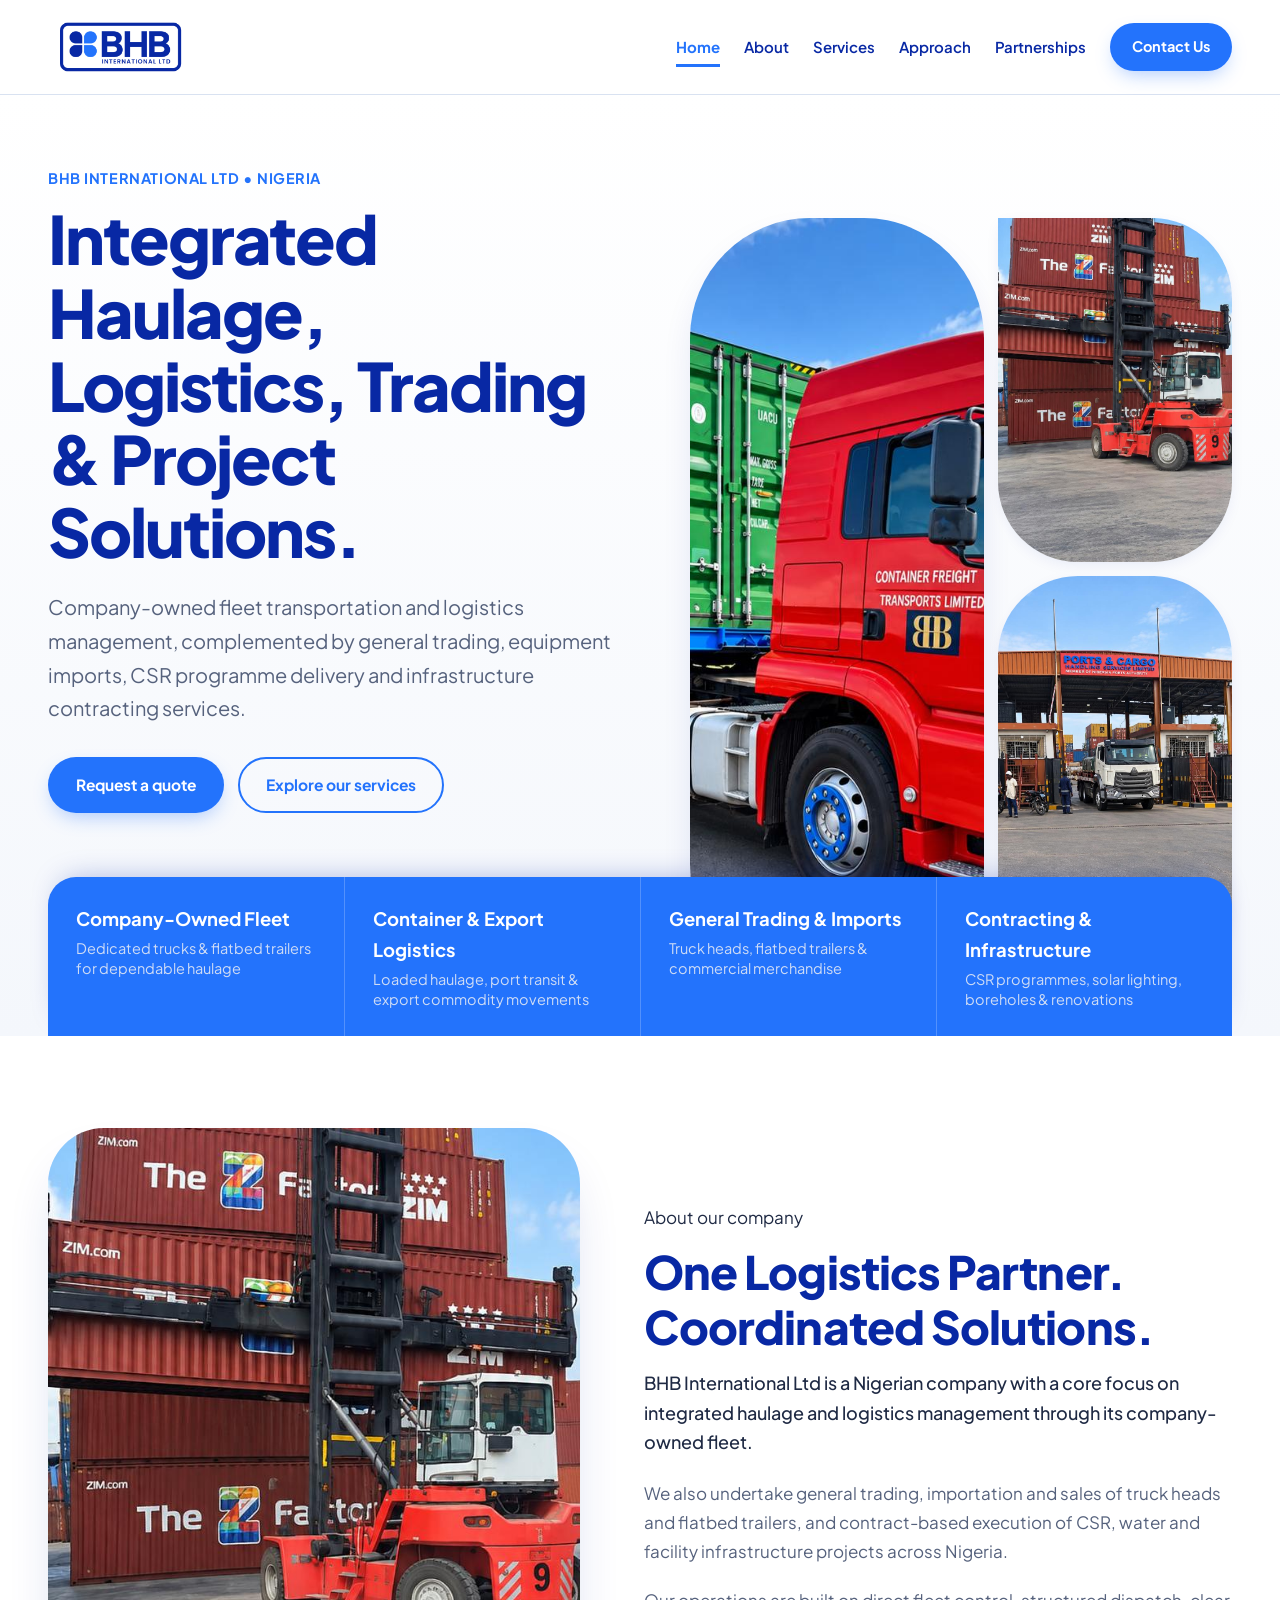
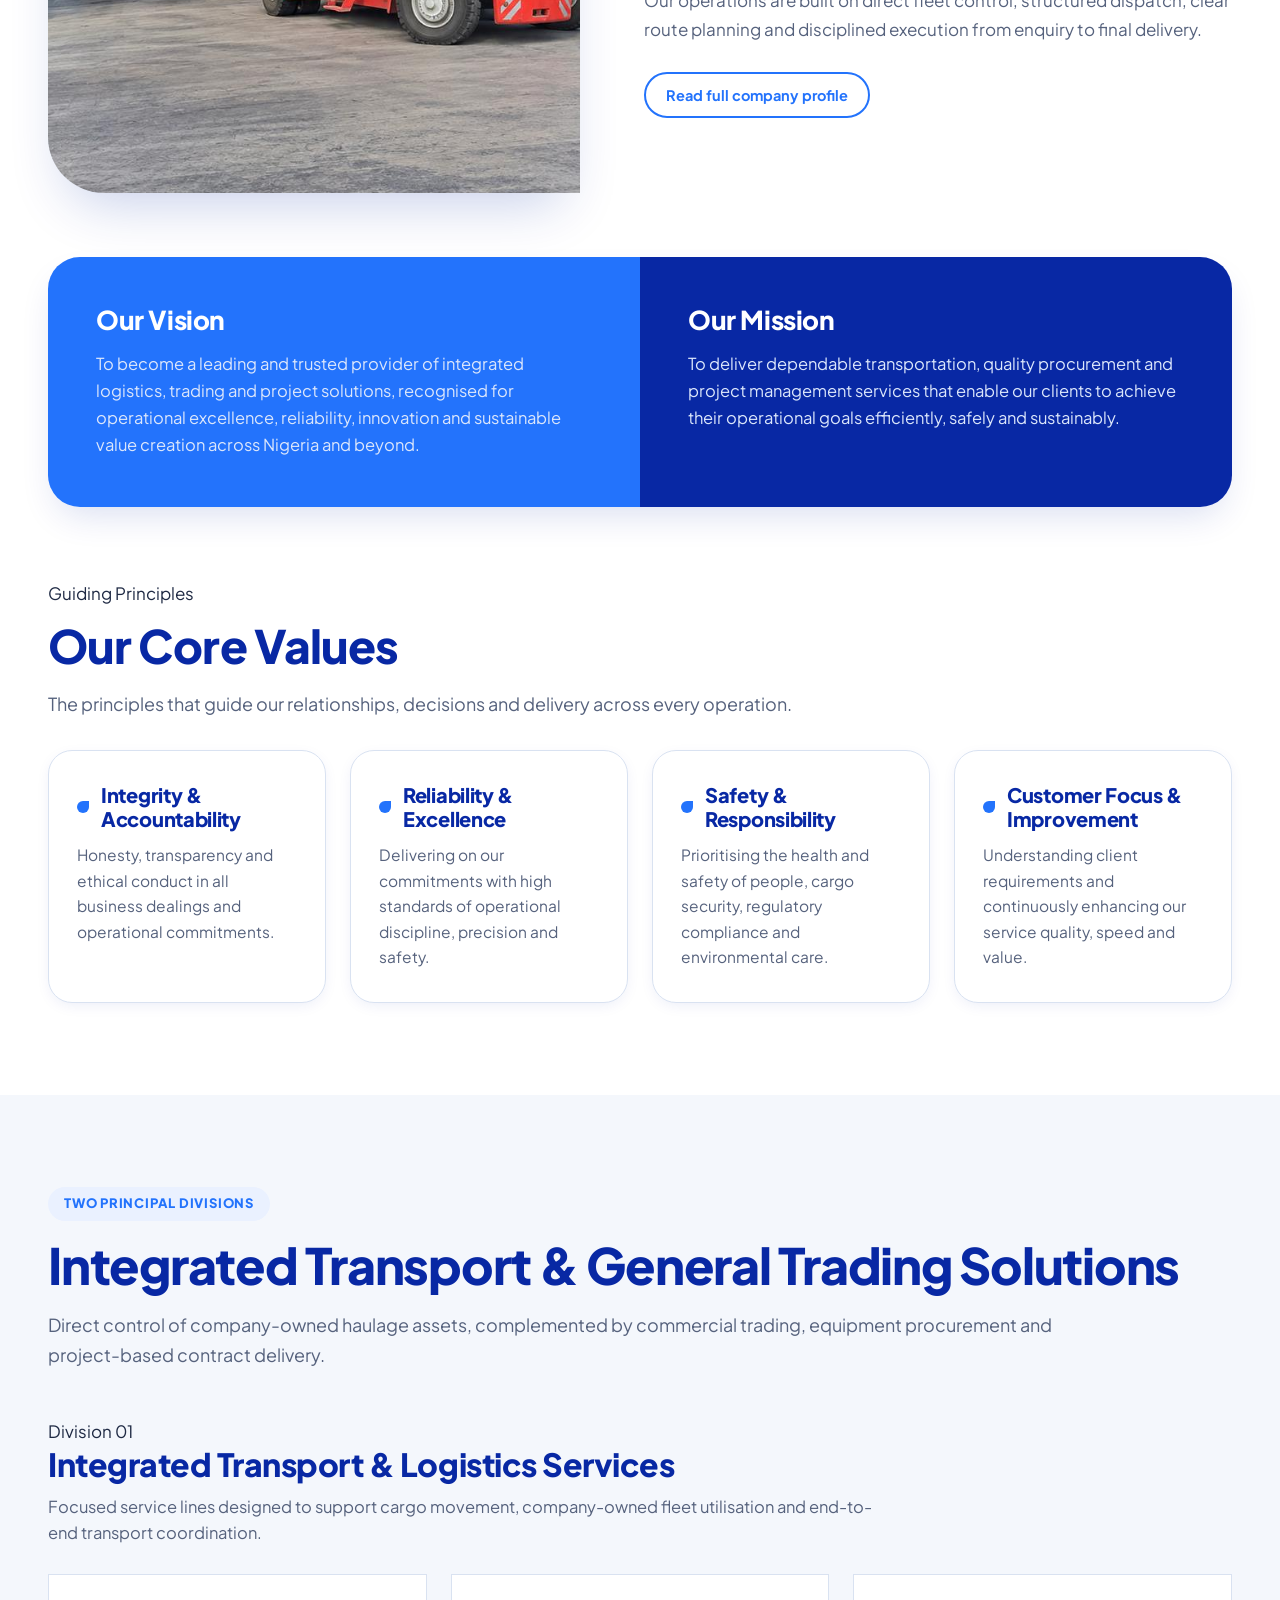
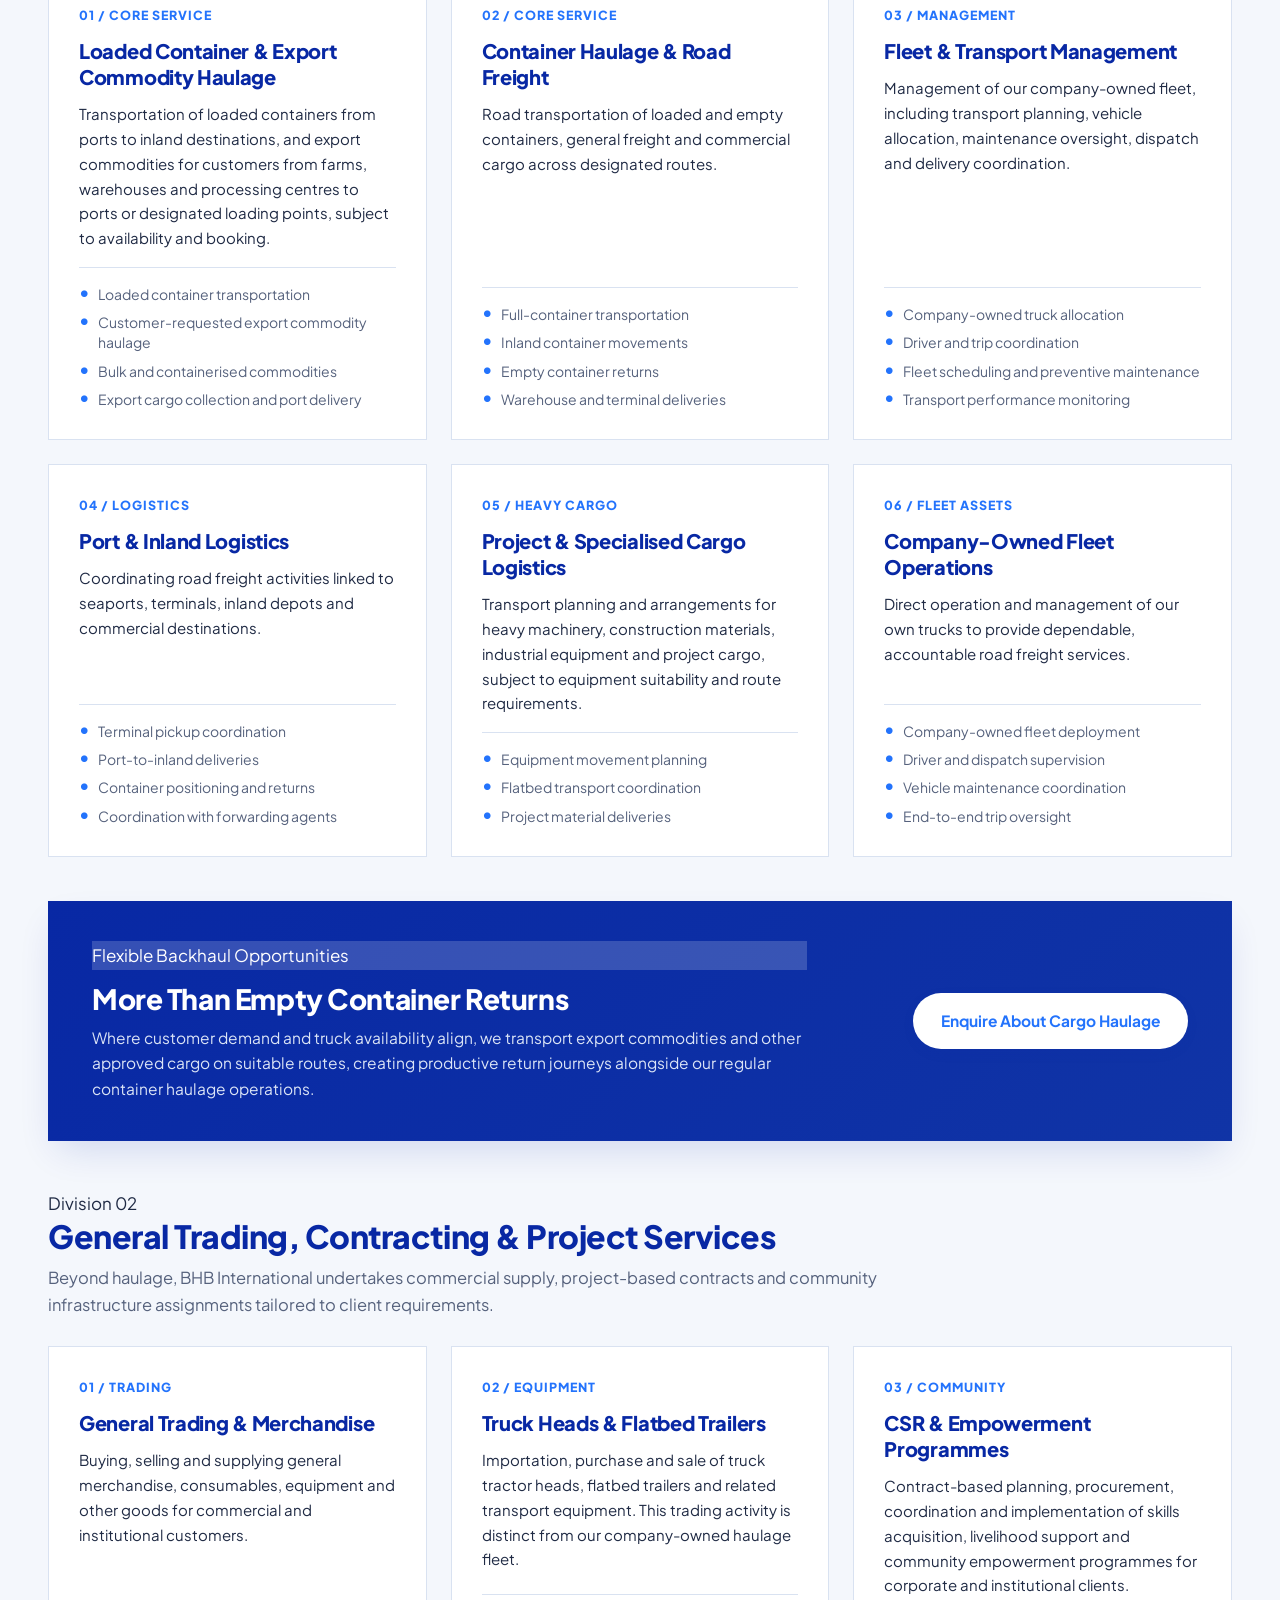
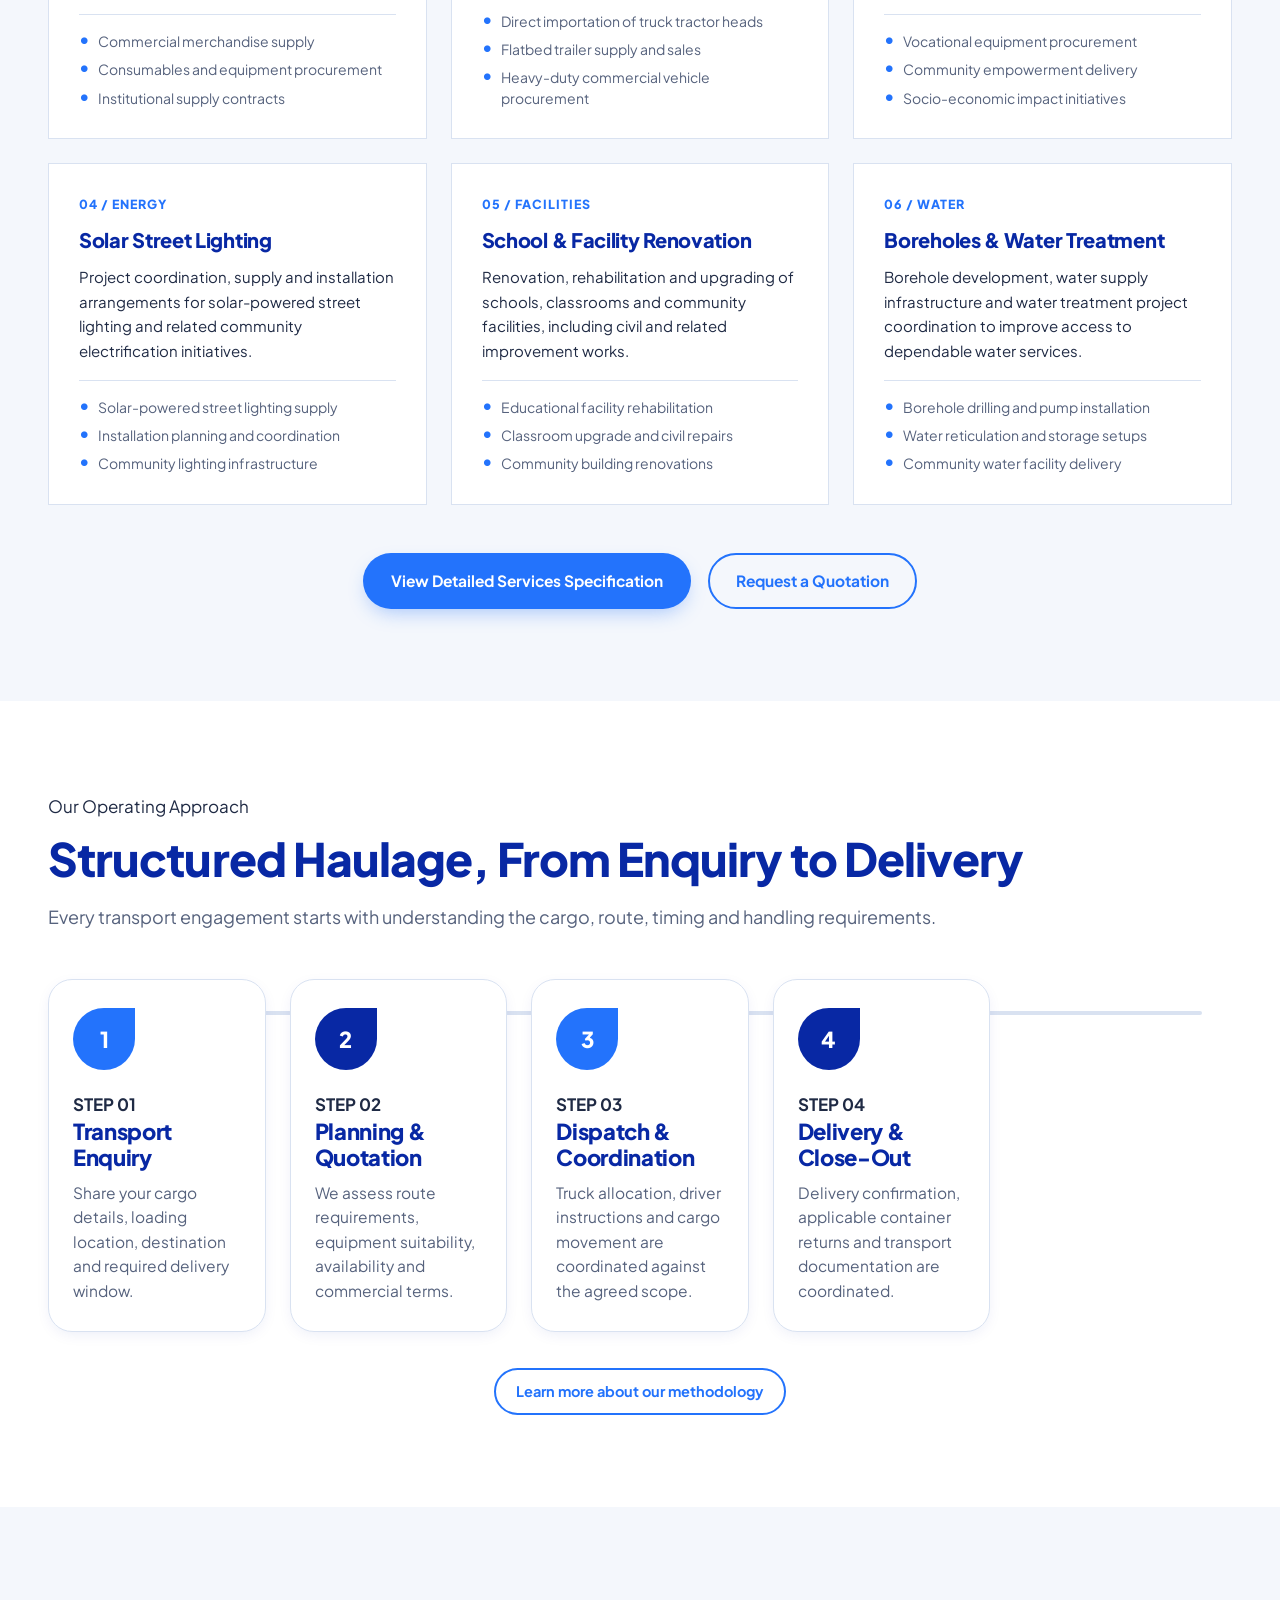
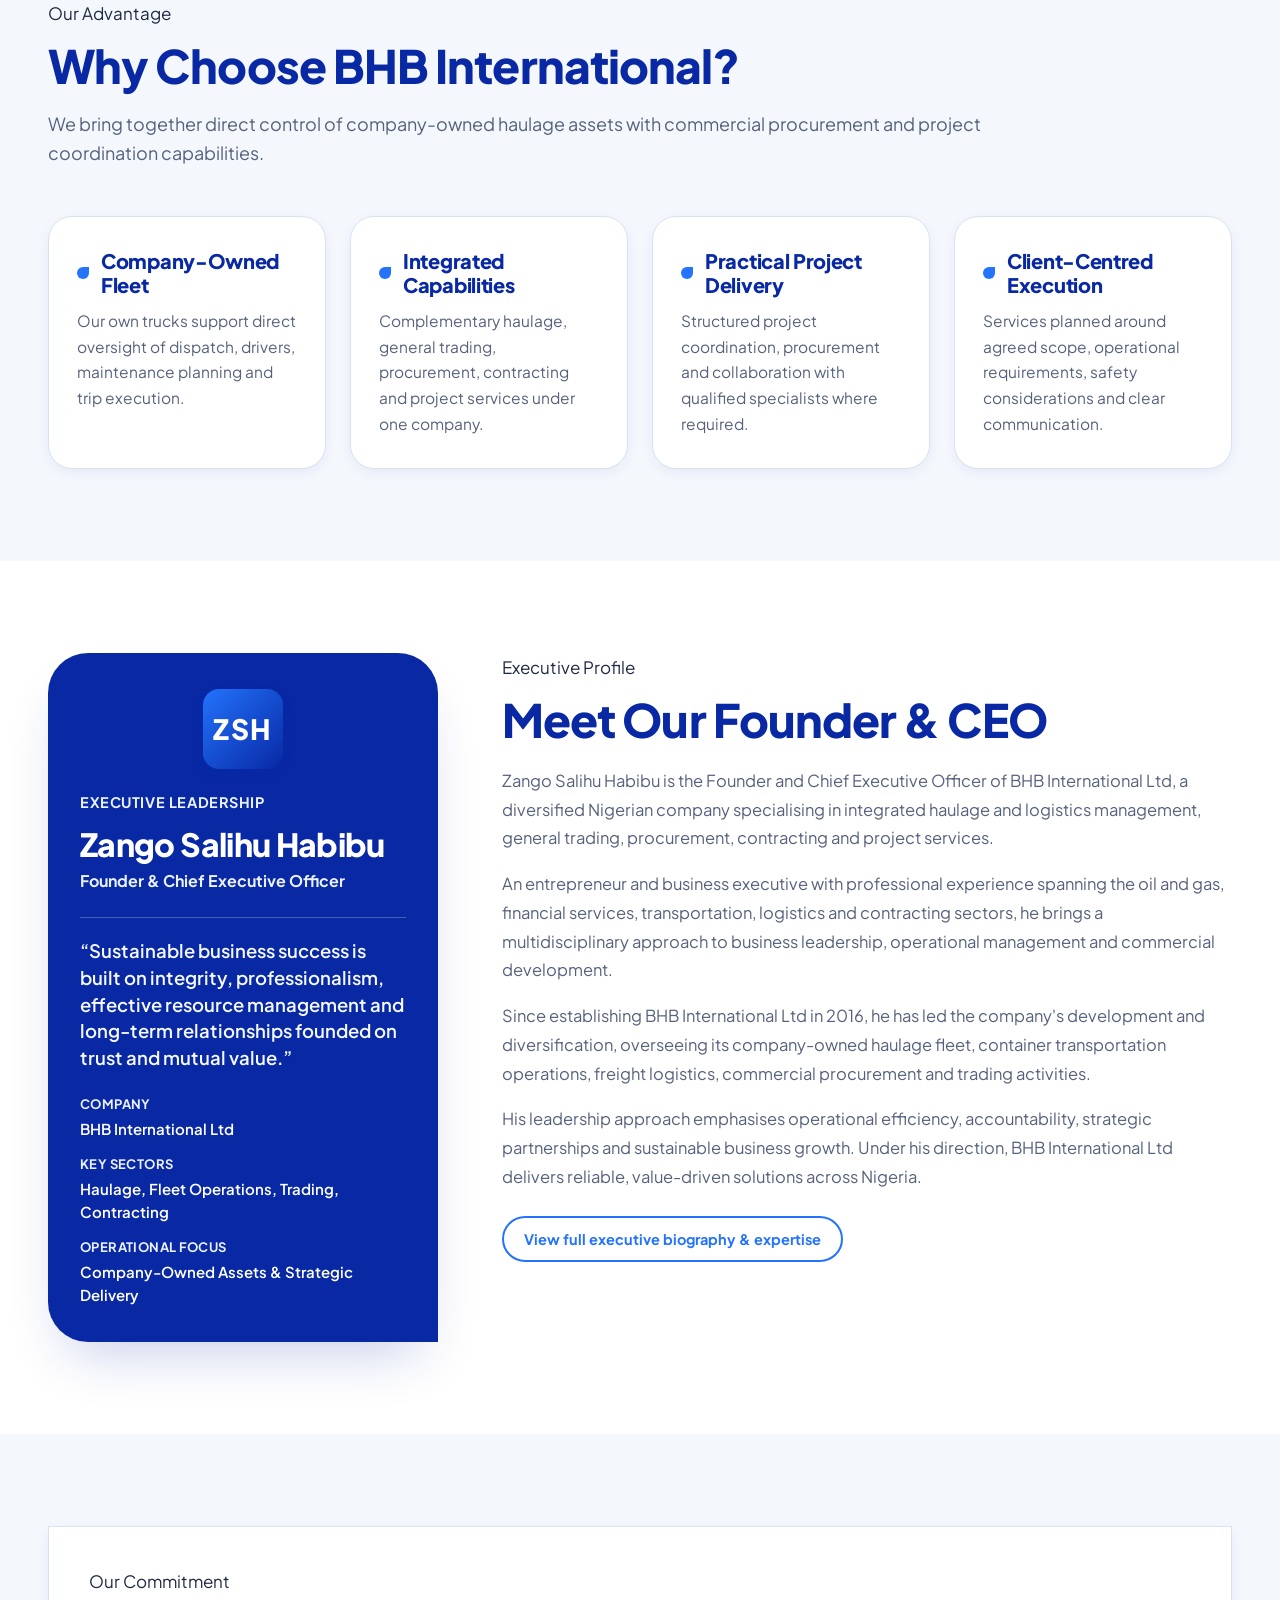
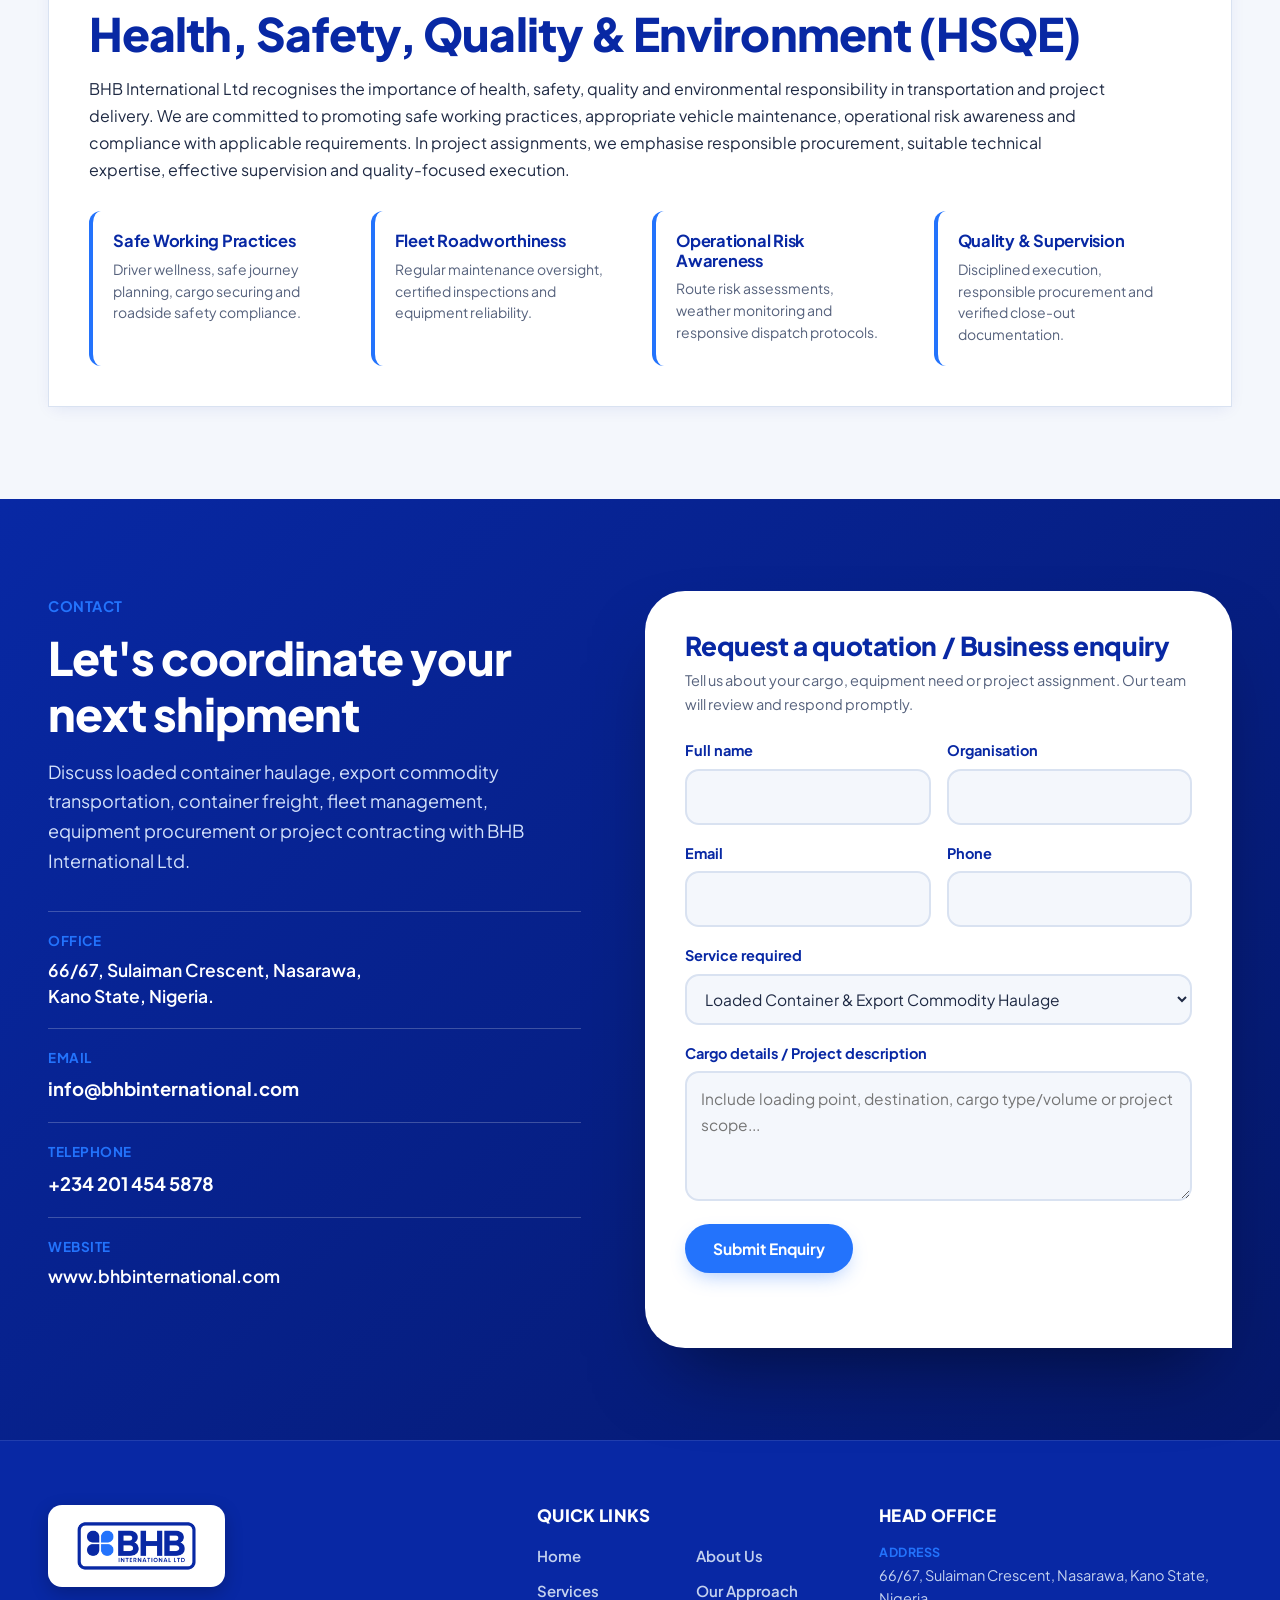
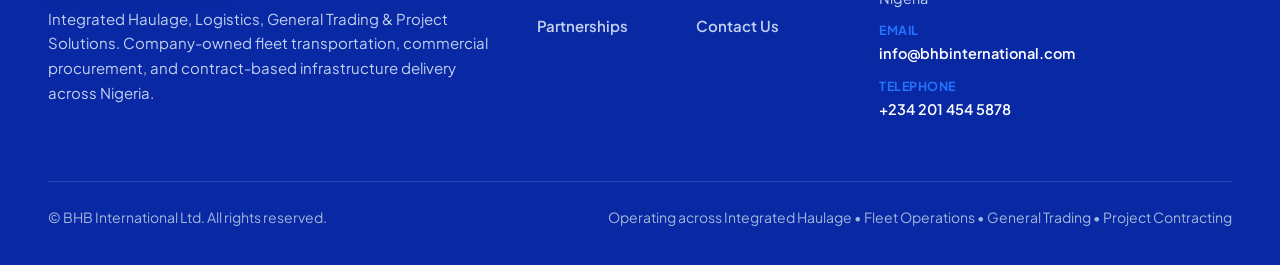
==== commit 1bbe0cbd: "Update BHB International website content in place to reflect two principal divisions (Integrated Tra" ====
--- a/site/index.html
+++ b/site/index.html
@@ -4,17 +4,15 @@
 <meta charset="utf-8">
 <meta name="viewport" content="width=device-width, initial-scale=1, viewport-fit=cover">
 <meta name="color-scheme" content="light">
-<title>BHB International Ltd | Integrated Logistics, Project Management, Infrastructure &amp; Maritime Services</title>
-<meta name="description" content="BHB International Ltd is a diversified Nigerian company providing haulage, logistics, project management, infrastructure, marine services and strategic business development.">
+<title>BHB International Ltd | Integrated Haulage, Logistics, Trading &amp; Project Solutions</title>
+<meta name="description" content="BHB International Ltd is a Nigerian company providing company-owned fleet haulage, container &amp; export commodity logistics, general trading, equipment imports and project services.">
 <link rel="preconnect" href="https://fonts.googleapis.com">
 <link rel="preconnect" href="https://fonts.gstatic.com" crossorigin>
 <link href="https://fonts.googleapis.com/css2?family=Plus+Jakarta+Sans:wght@400;500;600;700;800&display=swap" rel="stylesheet">
 <link rel="stylesheet" href="style.css">
-  
-  
-  <link rel="icon" type="image/png" href="images/favicon.png?v=2">
-  <link rel="icon" type="image/x-icon" href="images/favicon.ico?v=2">
-  <link rel="apple-touch-icon" href="images/favicon.png?v=2">
+<link rel="icon" type="image/png" href="images/favicon.png?v=2">
+<link rel="icon" type="image/x-icon" href="images/favicon.ico?v=2">
+<link rel="apple-touch-icon" href="images/favicon.png?v=2">
 </head>
 <body>
 <a class="sr skip" href="#main">Skip to content</a>
@@ -22,12 +20,12 @@
 <header class="nav">
   <div class="wrap">
     <a class="brand" href="index.html" aria-label="BHB International Ltd home">
-      <img data-img="logo" alt="BHB International Ltd logo" width="160" height="54">
+      <img data-img="logo" alt="BHB International Ltd logo" width="220" height="68">
     </a>
     <button class="burger" id="burger" aria-label="Open menu" aria-expanded="false" aria-controls="menu">
       <span></span><span></span><span></span>
     </button>
-        <ul class="menu" id="menu">
+    <ul class="menu" id="menu">
       <li><a href="index.html">Home</a></li>
       <li><a href="about.html">About</a></li>
       <li><a href="services.html">Services</a></li>
@@ -44,25 +42,25 @@
   <div class="wrap">
     <div class="grid">
       <div class="fade-up">
-        <div class="kicker">Nigerian-owned. Built on partnerships.</div>
-        <h1>Driving business. <em>Delivering projects.</em> Creating impact.</h1>
-        <p class="lead">BHB International Ltd is a diversified Nigerian company providing haulage, logistics, project management, infrastructure, marine services and strategic business development.</p>
+        <div class="kicker">BHB International Ltd • Nigeria</div>
+        <h1>Integrated Haulage, Logistics, Trading &amp; Project Solutions.</h1>
+        <p class="lead">Company-owned fleet transportation and logistics management, complemented by general trading, equipment imports, CSR programme delivery and infrastructure contracting services.</p>
         <div class="btns">
-          <a class="btn blue" href="contact.html">Discuss your project</a>
+          <a class="btn blue" href="contact.html">Request a quote</a>
           <a class="btn line" href="services.html">Explore our services</a>
         </div>
       </div>
       <div class="collage fade-in-stagger">
-        <img class="a" data-img="zango" alt="Blue and red tanker vessel at sea">
-        <img class="b" data-img="redtruck" alt="Red BHB container truck carrying a green container">
-        <img class="c" data-img="tugs" alt="Tugboats dressed with flags at a quayside ceremony">
+        <img class="a" data-img="redtruck" alt="BHB container truck carrying freight on highway">
+        <img class="b" data-img="yard" alt="Container handler stacking shipping containers in terminal yard">
+        <img class="c" data-img="gate2" alt="Truck at port terminal gate with shipping containers">
       </div>
     </div>
     <div class="facts reveal">
-      <div><b>Haulage &amp; Logistics</b><span>Container and cargo movement since 2016</span></div>
-      <div><b>Marine &amp; Maritime</b><span>Towage, vessels, dredging, shipping</span></div>
-      <div><b>Projects &amp; Infrastructure</b><span>Construction, energy and water</span></div>
-      <div><b>Business Development</b><span>Contracts, tenders, partnerships</span></div>
+      <div><b>Company-Owned Fleet</b><span>Dedicated trucks &amp; flatbed trailers for dependable haulage</span></div>
+      <div><b>Container &amp; Export Logistics</b><span>Loaded haulage, port transit &amp; export commodity movements</span></div>
+      <div><b>General Trading &amp; Imports</b><span>Truck heads, flatbed trailers &amp; commercial merchandise</span></div>
+      <div><b>Contracting &amp; Infrastructure</b><span>CSR programmes, solar lighting, boreholes &amp; renovations</span></div>
     </div>
   </div>
 </div>
@@ -73,209 +71,271 @@
     <div class="split">
       <div class="photo tall"><img data-img="yard" alt="Container handler stacking shipping containers in a terminal yard"></div>
       <div class="about-text">
-        <h2 class="h2">Experience across transport, construction and the sea</h2>
-        <p class="sub" style="margin-top:14px;color:var(--text);font-weight:500">BHB International Ltd is a Nigerian-owned business built around entrepreneurship, strategic partnerships, project execution and service delivery.</p>
-        <p>Our activities have grown across interconnected sectors, giving us a broad understanding of transportation, logistics, contracting, operations, infrastructure development and maritime services.</p>
-        <p>We work with private businesses, contractors, government institutions, agencies, communities and strategic partners to identify opportunities, mobilise resources and coordinate projects from concept through execution.</p>
+        <div class="tag" style="margin-bottom:12px">About our company</div>
+        <h2 class="h2">One Logistics Partner.<br>Coordinated Solutions.</h2>
+        <p class="sub" style="margin-top:14px;color:var(--text);font-weight:500">BHB International Ltd is a Nigerian company with a core focus on integrated haulage and logistics management through its company-owned fleet.</p>
+        <p>We also undertake general trading, importation and sales of truck heads and flatbed trailers, and contract-based execution of CSR, water and facility infrastructure projects across Nigeria.</p>
+        <p>Our operations are built on direct fleet control, structured dispatch, clear route planning and disciplined execution from enquiry to final delivery.</p>
         <div style="margin-top:28px">
           <a class="btn line sm" href="about.html">Read full company profile</a>
         </div>
       </div>
     </div>
 
+    <!-- Vision & Mission -->
     <div class="vm reveal">
       <div class="v">
-        <h3>Our vision</h3>
-        <p>To build a respected and diversified African business recognised for reliable service delivery, strategic partnerships, professional project execution and sustainable impact.</p>
+        <h3>Our Vision</h3>
+        <p>To become a leading and trusted provider of integrated logistics, trading and project solutions, recognised for operational excellence, reliability, innovation and sustainable value creation across Nigeria and beyond.</p>
       </div>
       <div class="m">
-        <h3>Our mission</h3>
-        <p>To provide quality, dependable and commercially viable services across transportation, logistics, infrastructure, project management and maritime operations while creating opportunities for our clients, partners, employees and the communities in which we operate.</p>
+        <h3>Our Mission</h3>
+        <p>To deliver dependable transportation, quality procurement and project management services that enable our clients to achieve their operational goals efficiently, safely and sustainably.</p>
       </div>
     </div>
 
     <!-- Core Values -->
     <div class="values-head reveal">
+      <div class="tag" style="margin-bottom:10px">Guiding Principles</div>
       <h2 class="h2">Our Core Values</h2>
-      <p class="sub">The principles that guide our relationships, decisions and delivery.</p>
-    </div>
-
-    <div class="values reveal-stagger">
-      <div class="val-card">
-        <h4>Integrity</h4>
-        <p>We believe trust is the foundation of sustainable business relationships.</p>
-      </div>
-      <div class="val-card">
-        <h4>Professionalism</h4>
-        <p>We approach every assignment with discipline, responsibility and attention to detail.</p>
-      </div>
-      <div class="val-card">
-        <h4>Reliability</h4>
-        <p>Our clients and partners should be able to depend on us to deliver on our commitments.</p>
-      </div>
-      <div class="val-card">
-        <h4>Partnership</h4>
-        <p>We believe complex projects are best delivered through strong collaboration.</p>
-      </div>
-      <div class="val-card">
-        <h4>Innovation</h4>
-        <p>We seek practical and sustainable solutions to business and infrastructure challenges.</p>
-      </div>
-      <div class="val-card">
-        <h4>Impact</h4>
-        <p>We aim to create value that extends beyond individual projects and contributes to economic and community development.</p>
-      </div>
-    </div>
-  </div>
-</section>
-
-<!-- Services Section -->
+      <p class="sub">The principles that guide our relationships, decisions and delivery across every operation.</p>
+    </div>
+
+    <div class="values-4grid reveal-stagger">
+      <div class="val-card">
+        <h4>Integrity &amp; Accountability</h4>
+        <p>Honesty, transparency and ethical conduct in all business dealings and operational commitments.</p>
+      </div>
+      <div class="val-card">
+        <h4>Reliability &amp; Excellence</h4>
+        <p>Delivering on our commitments with high standards of operational discipline, precision and safety.</p>
+      </div>
+      <div class="val-card">
+        <h4>Safety &amp; Responsibility</h4>
+        <p>Prioritising the health and safety of people, cargo security, regulatory compliance and environmental care.</p>
+      </div>
+      <div class="val-card">
+        <h4>Customer Focus &amp; Improvement</h4>
+        <p>Understanding client requirements and continuously enhancing our service quality, speed and value.</p>
+      </div>
+    </div>
+  </div>
+</section>
+
+<!-- Services Overview Section -->
 <section id="services" class="tint reveal">
   <div class="wrap">
     <div class="head">
-      <h2 class="services-heading">Eight Connected Service Lines</h2>
-      <p class="sub">Select a service category below to view scope and capabilities. Each service is delivered through qualified professionals, specialized contractors, and proven partners.</p>
-    </div>
-
-    <div class="svc">
-      <div class="tabs" role="tablist" aria-label="Services" aria-orientation="vertical">
-        <button class="tab" role="tab" id="t0" aria-controls="p0" aria-selected="true"><i>1</i>Haulage &amp; Transportation</button>
-        <button class="tab" role="tab" id="t1" aria-controls="p1" aria-selected="false" tabindex="-1"><i>2</i>Project Management</button>
-        <button class="tab" role="tab" id="t2" aria-controls="p2" aria-selected="false" tabindex="-1"><i>3</i>Marine &amp; Maritime</button>
-        <button class="tab" role="tab" id="t3" aria-controls="p3" aria-selected="false" tabindex="-1"><i>4</i>Construction &amp; Renovation</button>
-        <button class="tab" role="tab" id="t4" aria-controls="p4" aria-selected="false" tabindex="-1"><i>5</i>Solar &amp; Energy</button>
-        <button class="tab" role="tab" id="t5" aria-controls="p5" aria-selected="false" tabindex="-1"><i>6</i>Water &amp; Boreholes</button>
-        <button class="tab" role="tab" id="t6" aria-controls="p6" aria-selected="false" tabindex="-1"><i>7</i>Business Development</button>
-        <button class="tab" role="tab" id="t7" aria-controls="p7" aria-selected="false" tabindex="-1"><i>8</i>Human Development</button>
-      </div>
+      <div class="division-badge">Two Principal Divisions</div>
+      <h2 class="services-heading">Integrated Transport &amp; General Trading Solutions</h2>
+      <p class="sub">Direct control of company-owned haulage assets, complemented by commercial trading, equipment procurement and project-based contract delivery.</p>
+    </div>
+
+    <!-- Division 1 -->
+    <div class="division-block">
+      <div class="division-head">
+        <span class="tag">Division 01</span>
+        <h3>Integrated Transport &amp; Logistics Services</h3>
+        <p>Focused service lines designed to support cargo movement, company-owned fleet utilisation and end-to-end transport coordination.</p>
+      </div>
+      <div class="svc-grid-cards">
+        <article class="svc-card-item">
+          <span class="svc-card-num">01 / Core Service</span>
+          <h4>Loaded Container &amp; Export Commodity Haulage</h4>
+          <p>Transportation of loaded containers from ports to inland destinations, and export commodities for customers from farms, warehouses and processing centres to ports or designated loading points, subject to availability and booking.</p>
+          <ul>
+            <li>Loaded container transportation</li>
+            <li>Customer-requested export commodity haulage</li>
+            <li>Bulk and containerised commodities</li>
+            <li>Export cargo collection and port delivery</li>
+          </ul>
+        </article>
+
+        <article class="svc-card-item">
+          <span class="svc-card-num">02 / Core Service</span>
+          <h4>Container Haulage &amp; Road Freight</h4>
+          <p>Road transportation of loaded and empty containers, general freight and commercial cargo across designated routes.</p>
+          <ul>
+            <li>Full-container transportation</li>
+            <li>Inland container movements</li>
+            <li>Empty container returns</li>
+            <li>Warehouse and terminal deliveries</li>
+          </ul>
+        </article>
+
+        <article class="svc-card-item">
+          <span class="svc-card-num">03 / Management</span>
+          <h4>Fleet &amp; Transport Management</h4>
+          <p>Management of our company-owned fleet, including transport planning, vehicle allocation, maintenance oversight, dispatch and delivery coordination.</p>
+          <ul>
+            <li>Company-owned truck allocation</li>
+            <li>Driver and trip coordination</li>
+            <li>Fleet scheduling and preventive maintenance</li>
+            <li>Transport performance monitoring</li>
+          </ul>
+        </article>
+
+        <article class="svc-card-item">
+          <span class="svc-card-num">04 / Logistics</span>
+          <h4>Port &amp; Inland Logistics</h4>
+          <p>Coordinating road freight activities linked to seaports, terminals, inland depots and commercial destinations.</p>
+          <ul>
+            <li>Terminal pickup coordination</li>
+            <li>Port-to-inland deliveries</li>
+            <li>Container positioning and returns</li>
+            <li>Coordination with forwarding agents</li>
+          </ul>
+        </article>
+
+        <article class="svc-card-item">
+          <span class="svc-card-num">05 / Heavy Cargo</span>
+          <h4>Project &amp; Specialised Cargo Logistics</h4>
+          <p>Transport planning and arrangements for heavy machinery, construction materials, industrial equipment and project cargo, subject to equipment suitability and route requirements.</p>
+          <ul>
+            <li>Equipment movement planning</li>
+            <li>Flatbed transport coordination</li>
+            <li>Project material deliveries</li>
+          </ul>
+        </article>
+
+        <article class="svc-card-item">
+          <span class="svc-card-num">06 / Fleet Assets</span>
+          <h4>Company-Owned Fleet Operations</h4>
+          <p>Direct operation and management of our own trucks to provide dependable, accountable road freight services.</p>
+          <ul>
+            <li>Company-owned fleet deployment</li>
+            <li>Driver and dispatch supervision</li>
+            <li>Vehicle maintenance coordination</li>
+            <li>End-to-end trip oversight</li>
+          </ul>
+        </article>
+      </div>
+    </div>
+
+    <!-- Flexible Backhaul Opportunities Banner -->
+    <div class="backhaul-banner reveal">
       <div>
-        <div class="panel hasimg" role="tabpanel" id="p0" aria-labelledby="t0">
-          <div class="tag">Moving cargo. Connecting businesses.</div>
-          <h3>Haulage &amp; Transportation</h3>
-          <div class="body">
-            <div>
-              <p>Dependable solutions for the movement of containers and other cargo, with a focus on timely movement, operational coordination and reliable service.</p>
-              <h4>What we cover</h4>
-              <ul class="scope" style="grid-template-columns:1fr">
-                <li>Container haulage</li><li>Port-related transportation</li><li>Cargo movement</li><li>Fleet coordination</li><li>Logistics support</li><li>Transportation project management</li><li>Supply-chain support</li><li>Commercial transportation services</li>
-              </ul>
-            </div>
-            <div class="img"><img data-img="gate2" alt="Truck leaving a port terminal gate with stacked containers behind" style="object-position:50% 40%"></div>
-          </div>
-        </div>
-
-        <div class="panel hasimg" role="tabpanel" id="p1" aria-labelledby="t1" hidden>
-          <div class="tag">From concept to completion.</div>
-          <h3>Project Management &amp; Infrastructure</h3>
-          <div class="body">
-            <div>
-              <p>Support across the full project lifecycle, from planning to close-out, for development and infrastructure projects.</p>
-              <h4>Lifecycle support</h4>
-              <ul class="scope" style="grid-template-columns:1fr">
-                <li>Project planning</li><li>Contractor and procurement coordination</li><li>Site supervision and monitoring</li><li>Stakeholder engagement</li><li>Resource coordination</li><li>Quality and delivery monitoring</li><li>Client representation</li><li>Project close-out</li>
-              </ul>
-            </div>
-            <div>
-              <div class="img" style="margin-bottom:24px;aspect-ratio:16/10"><img data-img="silos" alt="Heavy trucks on an industrial road beside grain silos"></div>
-              <h4 style="margin-top:0">Project areas</h4>
-              <ul class="scope" style="grid-template-columns:1fr">
-                <li>Civil and building construction</li><li>Renovation and rehabilitation</li><li>Community infrastructure</li><li>Electrical, solar and water projects</li><li>Human development programmes</li>
-              </ul>
-            </div>
-          </div>
-        </div>
-
-        <div class="panel hasimg" role="tabpanel" id="p2" aria-labelledby="t2" hidden>
-          <div class="tag">Strategic marine operations and maritime project development.</div>
-          <h3>Marine &amp; Maritime Services</h3>
-          <div class="body">
-            <div>
-              <p>We identify, develop and coordinate opportunities in the maritime sector, working with relevant stakeholders and government institutions. We connect service providers, vessel owners, operators, contractors and agencies to build commercially viable marine projects, and coordinate the commercial and operational side, including contract development, mobilisation and project coordination.</p>
-              <ul class="scope" style="grid-template-columns:1fr">
-                <li>Towage operations</li><li>Marine support services</li><li>Vessel management</li><li>Shipping services</li><li>Marine logistics</li><li>Dredging projects</li><li>Port-related operations</li><li>Maritime contracting and coordination</li><li>Long-term service opportunities</li>
-              </ul>
-            </div>
-            <div class="img"><img data-img="dock" alt="Red tugboat in dry dock beside a large vessel" style="object-position:40% 40%"></div>
-          </div>
-        </div>
-
-        <div class="panel" role="tabpanel" id="p3" aria-labelledby="t3" hidden>
-          <div class="tag">Building, restoring and improving infrastructure.</div>
-          <h3>Construction &amp; Renovation</h3>
-          <div class="body"><div>
-            <p>We coordinate construction, renovation and rehabilitation projects through qualified professionals, contractors and service providers, with an emphasis on proper coordination, quality workmanship, responsible project management and timely delivery.</p>
-            <ul class="scope"><li>Civil works</li><li>Building construction</li><li>Renovation</li><li>Rehabilitation</li><li>Maintenance works</li><li>Structural and general building works</li><li>Electrical installations</li><li>Community infrastructure</li><li>Institutional projects</li></ul>
-          </div></div>
-        </div>
-
-        <div class="panel" role="tabpanel" id="p4" aria-labelledby="t4" hidden>
-          <div class="tag">Practical energy for communities and institutions.</div>
-          <h3>Solar &amp; Energy Solutions</h3>
-          <div class="body"><div>
-            <p>We develop and coordinate renewable-energy and electrical infrastructure projects, particularly solar-powered street lighting, supporting each project from planning and procurement through installation and coordination.</p>
-            <ul class="scope"><li>Solar street lights</li><li>Solar-powered public infrastructure</li><li>Electrical installations</li><li>Lighting projects</li><li>Energy infrastructure</li><li>Community lighting solutions</li></ul>
-          </div></div>
-        </div>
-
-        <div class="panel" role="tabpanel" id="p5" aria-labelledby="t5" hidden>
-          <div class="tag">Access to reliable water infrastructure.</div>
-          <h3>Water &amp; Borehole Projects</h3>
-          <div class="body"><div>
-            <p>We coordinate borehole and water-related projects for communities, institutions and other clients, supporting practical infrastructure that contributes to community development, health and economic activity.</p>
-            <ul class="scope"><li>Borehole projects</li><li>Water infrastructure</li><li>Community water projects</li><li>Pump and associated installations</li><li>Project coordination</li><li>Contractor mobilisation</li><li>Site supervision</li></ul>
-          </div></div>
-        </div>
-
-        <div class="panel hasimg" role="tabpanel" id="p6" aria-labelledby="t6" hidden>
-          <div class="tag">Opportunities through strategic partnerships.</div>
-          <h3>Business Development &amp; Strategic Contracting</h3>
-          <div class="body">
-            <div>
-              <p>We identify opportunities, develop relationships and coordinate partnerships between businesses, contractors, service providers and institutions, connecting opportunities with the right capabilities.</p>
-              <ul class="scope" style="grid-template-columns:1fr">
-                <li>Contract sourcing</li><li>Business opportunity development</li><li>Strategic partnerships</li><li>Government and institutional engagement</li><li>Stakeholder coordination</li><li>Client relationship management</li><li>Commercial negotiations</li><li>Tender and bid coordination</li><li>Contractor mobilisation</li><li>Long-term service contract facilitation</li>
-              </ul>
-            </div>
-            <div class="img"><img data-img="handover" alt="Official holding a signed protocol of handover and acceptance document" style="object-position:55% 60%"></div>
-          </div>
-        </div>
-
-        <div class="panel hasimg" role="tabpanel" id="p7" aria-labelledby="t7" hidden>
-          <div class="tag">Investing in people. Strengthening communities.</div>
-          <h3>Human Development &amp; Empowerment</h3>
-          <div class="body">
-            <div>
-              <p>Infrastructure and economic development work best alongside opportunities that improve people's ability to take part in economic activity. Where opportunities arise, we work with institutions and partners on programmes with practical, measurable outcomes.</p>
-              <ul class="scope" style="grid-template-columns:1fr">
-                <li>Skills-development initiatives</li><li>Community empowerment programmes</li><li>Enterprise-support initiatives</li><li>Youth-focused programmes</li><li>Livelihood-support projects</li><li>Capacity-building initiatives</li><li>Community infrastructure projects</li>
-              </ul>
-            </div>
-            <div class="img" style="aspect-ratio:4/3"><img data-img="sewing" alt="Sewing machines unpacked for an empowerment programme"></div>
-          </div>
-        </div>
+        <div class="tag" style="background:rgba(255,255,255,0.18);color:#fff;border-color:transparent;margin-bottom:12px">Flexible Backhaul Opportunities</div>
+        <h3>More Than Empty Container Returns</h3>
+        <p>Where customer demand and truck availability align, we transport export commodities and other approved cargo on suitable routes, creating productive return journeys alongside our regular container haulage operations.</p>
+      </div>
+      <div>
+        <a class="btn white" href="contact.html">Enquire About Cargo Haulage</a>
+      </div>
+    </div>
+
+    <!-- Division 2 -->
+    <div class="division-block">
+      <div class="division-head">
+        <span class="tag">Division 02</span>
+        <h3>General Trading, Contracting &amp; Project Services</h3>
+        <p>Beyond haulage, BHB International undertakes commercial supply, project-based contracts and community infrastructure assignments tailored to client requirements.</p>
+      </div>
+      <div class="svc-grid-cards">
+        <article class="svc-card-item">
+          <span class="svc-card-num">01 / Trading</span>
+          <h4>General Trading &amp; Merchandise</h4>
+          <p>Buying, selling and supplying general merchandise, consumables, equipment and other goods for commercial and institutional customers.</p>
+          <ul>
+            <li>Commercial merchandise supply</li>
+            <li>Consumables and equipment procurement</li>
+            <li>Institutional supply contracts</li>
+          </ul>
+        </article>
+
+        <article class="svc-card-item">
+          <span class="svc-card-num">02 / Equipment</span>
+          <h4>Truck Heads &amp; Flatbed Trailers</h4>
+          <p>Importation, purchase and sale of truck tractor heads, flatbed trailers and related transport equipment. This trading activity is distinct from our company-owned haulage fleet.</p>
+          <ul>
+            <li>Direct importation of truck tractor heads</li>
+            <li>Flatbed trailer supply and sales</li>
+            <li>Heavy-duty commercial vehicle procurement</li>
+          </ul>
+        </article>
+
+        <article class="svc-card-item">
+          <span class="svc-card-num">03 / Community</span>
+          <h4>CSR &amp; Empowerment Programmes</h4>
+          <p>Contract-based planning, procurement, coordination and implementation of skills acquisition, livelihood support and community empowerment programmes for corporate and institutional clients.</p>
+          <ul>
+            <li>Vocational equipment procurement</li>
+            <li>Community empowerment delivery</li>
+            <li>Socio-economic impact initiatives</li>
+          </ul>
+        </article>
+
+        <article class="svc-card-item">
+          <span class="svc-card-num">04 / Energy</span>
+          <h4>Solar Street Lighting</h4>
+          <p>Project coordination, supply and installation arrangements for solar-powered street lighting and related community electrification initiatives.</p>
+          <ul>
+            <li>Solar-powered street lighting supply</li>
+            <li>Installation planning and coordination</li>
+            <li>Community lighting infrastructure</li>
+          </ul>
+        </article>
+
+        <article class="svc-card-item">
+          <span class="svc-card-num">05 / Facilities</span>
+          <h4>School &amp; Facility Renovation</h4>
+          <p>Renovation, rehabilitation and upgrading of schools, classrooms and community facilities, including civil and related improvement works.</p>
+          <ul>
+            <li>Educational facility rehabilitation</li>
+            <li>Classroom upgrade and civil repairs</li>
+            <li>Community building renovations</li>
+          </ul>
+        </article>
+
+        <article class="svc-card-item">
+          <span class="svc-card-num">06 / Water</span>
+          <h4>Boreholes &amp; Water Treatment</h4>
+          <p>Borehole development, water supply infrastructure and water treatment project coordination to improve access to dependable water services.</p>
+          <ul>
+            <li>Borehole drilling and pump installation</li>
+            <li>Water reticulation and storage setups</li>
+            <li>Community water facility delivery</li>
+          </ul>
+        </article>
       </div>
     </div>
     
-    <div style="text-align:center;margin-top:44px">
-      <a class="btn blue" href="services.html">Explore all 8 service areas</a>
-      <a class="btn line" href="contact.html" style="margin-left:14px">Discuss a project</a>
-    </div>
-  </div>
-</section>
-
-<!-- Approach Section -->
+    <div style="text-align:center;margin-top:48px">
+      <a class="btn blue" href="services.html">View Detailed Services Specification</a>
+      <a class="btn line" href="contact.html" style="margin-left:14px">Request a Quotation</a>
+    </div>
+  </div>
+</section>
+
+<!-- Operating Approach Section -->
 <section id="approach" class="reveal">
   <div class="wrap">
     <div class="head">
-      <h2 class="h2">A Practical Approach to Project Delivery</h2>
-      <p class="sub">Successful projects need more than funding or technical expertise. They need planning, coordination, communication and accountability.</p>
+      <div class="tag" style="margin-bottom:10px">Our Operating Approach</div>
+      <h2 class="h2">Structured Haulage, From Enquiry to Delivery</h2>
+      <p class="sub">Every transport engagement starts with understanding the cargo, route, timing and handling requirements.</p>
     </div>
     <div class="steps reveal-stagger">
-      <div class="step"><h3>Identify</h3><p>We understand the client's needs, objectives and project requirements.</p></div>
-      <div class="step"><h3>Plan</h3><p>We develop the project structure, resources, partners and execution strategy.</p></div>
-      <div class="step"><h3>Coordinate</h3><p>We bring together contractors, suppliers, technical professionals and stakeholders.</p></div>
-      <div class="step"><h3>Execute</h3><p>We coordinate implementation, monitor progress and address operational challenges.</p></div>
-      <div class="step"><h3>Deliver</h3><p>We work toward completion against agreed objectives, standards and requirements.</p></div>
+      <div class="step">
+        <b>STEP 01</b>
+        <h3>Transport Enquiry</h3>
+        <p>Share your cargo details, loading location, destination and required delivery window.</p>
+      </div>
+      <div class="step">
+        <b>STEP 02</b>
+        <h3>Planning &amp; Quotation</h3>
+        <p>We assess route requirements, equipment suitability, availability and commercial terms.</p>
+      </div>
+      <div class="step">
+        <b>STEP 03</b>
+        <h3>Dispatch &amp; Coordination</h3>
+        <p>Truck allocation, driver instructions and cargo movement are coordinated against the agreed scope.</p>
+      </div>
+      <div class="step">
+        <b>STEP 04</b>
+        <h3>Delivery &amp; Close-Out</h3>
+        <p>Delivery confirmation, applicable container returns and transport documentation are coordinated.</p>
+      </div>
     </div>
     <div style="margin-top:36px;text-align:center">
       <a class="btn line sm" href="approach.html">Learn more about our methodology</a>
@@ -283,35 +343,30 @@
   </div>
 </section>
 
-<!-- Government & Institutional Partnerships Section (Dark Navy) -->
-<section class="dark reveal">
-  <div class="wrap">
-    <div class="dark-split">
-      <div>
-        <h2 class="h2">Strong Institutional Relationships</h2>
-        <div class="dark-card">
-          <p>Large-scale infrastructure, transportation and marine projects depend on professional relationships and effective stakeholder engagement. We work with government agencies, port-related stakeholders, institutions, contractors and private-sector organisations on project opportunities and service delivery.</p>
-          <ul class="checks">
-            <li>Professional representation</li>
-            <li>Compliance</li>
-            <li>Transparency</li>
-            <li>Effective communication</li>
-            <li>Stakeholder coordination</li>
-            <li>Long-term relationships</li>
-            <li>Sustainable commercial partnerships</li>
-          </ul>
-        </div>
-        <div style="margin-top:28px">
-          <a class="btn white sm" href="partnerships.html">Explore our partnerships</a>
-        </div>
-      </div>
-      <div class="dark-photos">
-        <div class="dark-photo-card">
-          <img data-img="event" alt="Representatives at a tugboat commissioning ceremony" style="object-position:50% 30%">
-        </div>
-        <div class="dark-photo-card">
-          <img data-img="handover" alt="Signing of a ports authority handover and acceptance protocol" style="object-position:60% 50%">
-        </div>
+<!-- Why Choose BHB Section -->
+<section id="why-bhb" class="tint reveal">
+  <div class="wrap">
+    <div class="head">
+      <div class="tag" style="margin-bottom:10px">Our Advantage</div>
+      <h2 class="h2">Why Choose BHB International?</h2>
+      <p class="sub">We bring together direct control of company-owned haulage assets with commercial procurement and project coordination capabilities.</p>
+    </div>
+    <div class="values-4grid reveal-stagger">
+      <div class="val-card">
+        <h4>Company-Owned Fleet</h4>
+        <p>Our own trucks support direct oversight of dispatch, drivers, maintenance planning and trip execution.</p>
+      </div>
+      <div class="val-card">
+        <h4>Integrated Capabilities</h4>
+        <p>Complementary haulage, general trading, procurement, contracting and project services under one company.</p>
+      </div>
+      <div class="val-card">
+        <h4>Practical Project Delivery</h4>
+        <p>Structured project coordination, procurement and collaboration with qualified specialists where required.</p>
+      </div>
+      <div class="val-card">
+        <h4>Client-Centred Execution</h4>
+        <p>Services planned around agreed scope, operational requirements, safety considerations and clear communication.</p>
       </div>
     </div>
   </div>
@@ -322,27 +377,57 @@
   <div class="wrap">
     <div class="lead-grid">
       <aside class="profile">
-        <div class="ceo-photo">
-          <img data-img="ceo" alt="Habibu Zango, Chief Executive Officer of BHB International Ltd">
-        </div>
-        <div class="kicker" style="color:var(--sky)">Executive Profile</div>
-        <h3>Habibu Zango</h3>
-        <div class="role">Chief Executive Officer</div>
-        <blockquote>“Build the right partnerships, create practical solutions and deliver value that lasts.”</blockquote>
+        <div class="lead-monogram" style="margin:0 auto 18px;width:80px;height:80px;font-size:28px">ZSH</div>
+        <div class="kicker" style="color:var(--sky)">Executive Leadership</div>
+        <h3>Zango Salihu Habibu</h3>
+        <div class="role">Founder &amp; Chief Executive Officer</div>
+        <blockquote>“Sustainable business success is built on integrity, professionalism, effective resource management and long-term relationships founded on trust and mutual value.”</blockquote>
         <dl>
-          <dt>Education</dt><dd>Master of Development Studies and B.A. Education/Economics, Bayero University Kano</dd>
-          <dt>Professional training</dt><dd>Oracle Database Administration, Contract Law, Oil Trading Contracts</dd>
-          <dt>In haulage and logistics</dt><dd>Since 2016</dd>
+          <dt>Company</dt><dd>BHB International Ltd</dd>
+          <dt>Key sectors</dt><dd>Haulage, Fleet Operations, Trading, Contracting</dd>
+          <dt>Operational focus</dt><dd>Company-Owned Assets &amp; Strategic Delivery</dd>
         </dl>
       </aside>
       <div class="bio">
-        <h2 class="h2" style="margin-bottom:24px">Executive Leadership</h2>
-        <p>Habibu Zango is an entrepreneur, business executive and project-development professional with multidisciplinary experience across haulage and transportation, logistics, project management, infrastructure development, marine operations, contracting and business development.</p>
-        <p>As Chief Executive Officer of BHB International Ltd, he has been involved in container haulage, transportation and logistics operations since 2016. His earlier experience includes operations and marketing in the financial-services sector, and extensive work in contracting, project coordination and development initiatives.</p>
-        <p>Through this work he has coordinated human development and empowerment programmes, civil construction, building renovation, electrical works, solar street-lighting projects, and borehole and water infrastructure for communities and institutions.</p>
-        <p>He also has substantial experience in marine and maritime business development, including towage operations, vessel management, shipping services and dredging. He engages government agencies, institutions, contractors and private-sector stakeholders to develop marine-service opportunities and long-term contracts.</p>
+        <div class="tag" style="margin-bottom:10px">Executive Profile</div>
+        <h2 class="h2" style="margin-bottom:20px">Meet Our Founder &amp; CEO</h2>
+        <p>Zango Salihu Habibu is the Founder and Chief Executive Officer of BHB International Ltd, a diversified Nigerian company specialising in integrated haulage and logistics management, general trading, procurement, contracting and project services.</p>
+        <p>An entrepreneur and business executive with professional experience spanning the oil and gas, financial services, transportation, logistics and contracting sectors, he brings a multidisciplinary approach to business leadership, operational management and commercial development.</p>
+        <p>Since establishing BHB International Ltd in 2016, he has led the company's development and diversification, overseeing its company-owned haulage fleet, container transportation operations, freight logistics, commercial procurement and trading activities.</p>
+        <p>His leadership approach emphasises operational efficiency, accountability, strategic partnerships and sustainable business growth. Under his direction, BHB International Ltd delivers reliable, value-driven solutions across Nigeria.</p>
         <div style="margin-top:24px">
-          <a class="btn line sm" href="about.html#leadership">View full leadership background</a>
+          <a class="btn line sm" href="about.html#leadership">View full executive biography &amp; expertise</a>
+        </div>
+      </div>
+    </div>
+  </div>
+</section>
+
+<!-- Health, Safety, Quality & Environment (HSQE) -->
+<section id="hsqe" class="tint reveal">
+  <div class="wrap">
+    <div class="hsqe-box">
+      <div class="tag" style="margin-bottom:10px">Our Commitment</div>
+      <h2 class="h2">Health, Safety, Quality &amp; Environment (HSQE)</h2>
+      <p style="color:var(--text);font-size:16px;line-height:1.7;margin-top:14px;max-width:85ch">
+        BHB International Ltd recognises the importance of health, safety, quality and environmental responsibility in transportation and project delivery. We are committed to promoting safe working practices, appropriate vehicle maintenance, operational risk awareness and compliance with applicable requirements. In project assignments, we emphasise responsible procurement, suitable technical expertise, effective supervision and quality-focused execution.
+      </p>
+      <div class="hsqe-grid">
+        <div class="hsqe-item">
+          <h4>Safe Working Practices</h4>
+          <p>Driver wellness, safe journey planning, cargo securing and roadside safety compliance.</p>
+        </div>
+        <div class="hsqe-item">
+          <h4>Fleet Roadworthiness</h4>
+          <p>Regular maintenance oversight, certified inspections and equipment reliability.</p>
+        </div>
+        <div class="hsqe-item">
+          <h4>Operational Risk Awareness</h4>
+          <p>Route risk assessments, weather monitoring and responsive dispatch protocols.</p>
+        </div>
+        <div class="hsqe-item">
+          <h4>Quality &amp; Supervision</h4>
+          <p>Disciplined execution, responsible procurement and verified close-out documentation.</p>
         </div>
       </div>
     </div>
@@ -355,8 +440,8 @@
     <div class="cgrid">
       <div>
         <div class="kicker">Contact</div>
-        <h2 class="h2">Let's discuss your next project</h2>
-        <p class="sub">Have a project, contract opportunity or business partnership in mind? We're available to discuss opportunities across transportation, logistics, infrastructure, project management, construction, renewable energy, water infrastructure and marine services.</p>
+        <h2 class="h2">Let's coordinate your next shipment</h2>
+        <p class="sub">Discuss loaded container haulage, export commodity transportation, container freight, fleet management, equipment procurement or project contracting with BHB International Ltd.</p>
         <ul class="clist">
           <li><b>Office</b><span>66/67, Sulaiman Crescent, Nasarawa,<br>Kano State, Nigeria.</span></li>
           <li><b>Email</b><a href="mailto:info@bhbinternational.com">info@bhbinternational.com</a></li>
@@ -365,8 +450,8 @@
         </ul>
       </div>
       <form class="enq" id="enq" novalidate>
-        <h3>Business enquiries</h3>
-        <p class="note">For project proposals, contracting opportunities, strategic partnerships, marine services, haulage and logistics enquiries.</p>
+        <h3>Request a quotation / Business enquiry</h3>
+        <p class="note">Tell us about your cargo, equipment need or project assignment. Our team will review and respond promptly.</p>
         <div class="f2">
           <div class="fld"><label for="n">Full name</label><input id="n" name="name" autocomplete="name" required></div>
           <div class="fld"><label for="o">Organisation</label><input id="o" name="org" autocomplete="organization"></div>
@@ -375,13 +460,25 @@
           <div class="fld"><label for="e">Email</label><input id="e" type="email" name="email" autocomplete="email" required></div>
           <div class="fld"><label for="p">Phone</label><input id="p" type="tel" name="phone" autocomplete="tel"></div>
         </div>
-        <div class="fld"><label for="t">Enquiry type</label>
+        <div class="fld"><label for="t">Service required</label>
           <select id="t" name="type">
-            <option>Haulage &amp; logistics</option><option>Marine &amp; maritime services</option><option>Project management &amp; infrastructure</option><option>Construction &amp; renovation</option><option>Solar &amp; energy</option><option>Water &amp; boreholes</option><option>Partnership or contracting</option><option>Other</option>
+            <option>Loaded Container &amp; Export Commodity Haulage</option>
+            <option>Container Haulage &amp; Road Freight</option>
+            <option>Fleet &amp; Transport Management</option>
+            <option>Port &amp; Inland Logistics</option>
+            <option>Project &amp; Specialised Cargo Logistics</option>
+            <option>Warehousing &amp; Distribution Coordination</option>
+            <option>Truck Heads &amp; Flatbed Trailers (Import/Sale)</option>
+            <option>General Trading &amp; Merchandise Supply</option>
+            <option>CSR &amp; Empowerment Programmes</option>
+            <option>Solar Street Lighting</option>
+            <option>School &amp; Facility Renovation</option>
+            <option>Boreholes &amp; Water Treatment</option>
+            <option>Other / General Enquiry</option>
           </select>
         </div>
-        <div class="fld"><label for="m">Message</label><textarea id="m" name="message" required></textarea></div>
-        <button class="btn blue" type="submit">Send enquiry by email</button>
+        <div class="fld"><label for="m">Cargo details / Project description</label><textarea id="m" name="message" placeholder="Include loading point, destination, cargo type/volume or project scope..." required></textarea></div>
+        <button class="btn blue" type="submit">Submit Enquiry</button>
         <div class="status" id="status" role="status" aria-live="polite"></div>
       </form>
     </div>
@@ -393,11 +490,11 @@
   <div class="wrap">
     <div class="footer-grid">
       <div class="brand-col">
-        <img data-img="logo" alt="BHB International Ltd" width="180" height="62">
-        <p>Integrated Logistics, Project Management, Infrastructure &amp; Maritime Services. Building strategic partnerships, executing projects, and creating sustainable commercial impact across Nigeria.</p>
+        <img data-img="logo" alt="BHB International Ltd" width="240" height="82">
+        <p>Integrated Haulage, Logistics, General Trading &amp; Project Solutions. Company-owned fleet transportation, commercial procurement, and contract-based infrastructure delivery across Nigeria.</p>
       </div>
       <div>
-                <h4>Quick Links</h4>
+        <h4>Quick Links</h4>
         <nav aria-label="Footer Navigation">
           <a href="index.html">Home</a>
           <a href="about.html">About Us</a>
@@ -427,7 +524,7 @@
     </div>
     <div class="footer-bottom">
       <span>© BHB International Ltd. All rights reserved.</span>
-      <span>Operating across Logistics • Infrastructure • Marine • Project Management</span>
+      <span>Operating across Integrated Haulage • Fleet Operations • General Trading • Project Contracting</span>
     </div>
   </div>
 </footer>
--- a/site/style.css
+++ b/site/style.css
@@ -24,9 +24,9 @@
 /* Main Navigation */
 header.nav{position:sticky;top:env(safe-area-inset-top,0px);z-index:40;background:rgba(255,255,255,.98);backdrop-filter:blur(12px);border-bottom:1px solid var(--line);transition:box-shadow .3s ease}
 .nav.scrolled{box-shadow:var(--shadow-sm)}
-.nav .wrap{display:flex;align-items:center;justify-content:space-between;height:84px;gap:20px}
+.nav .wrap{display:flex;align-items:center;justify-content:space-between;height:94px;gap:20px}
 .brand{display:flex;align-items:center}
-.brand img{height:54px;width:auto;max-width:220px;transition:transform .2s ease}
+.brand img{height:68px;width:auto;max-width:260px;transition:transform .2s ease;object-fit:contain}
 .brand:hover img{transform:scale(1.02)}
 .menu{display:flex;align-items:center;gap:24px;list-style:none;margin:0;padding:0;font-weight:600;font-size:15px}
 .menu a{text-decoration:none;color:var(--navy);padding:8px 0;border-bottom:3px solid transparent;transition:color .2s,border-color .2s}
@@ -288,7 +288,7 @@
 /* Refined Corporate Footer */
 footer{background:var(--navy);color:#dbe4f6;padding:64px 0 36px;border-top:1px solid rgba(255,255,255,.1)}
 .footer-grid{display:grid;grid-template-columns:1.5fr 1fr 1.2fr;gap:48px;align-items:start}
-footer .brand-col img{height:62px;width:auto;margin-bottom:18px;background:#fff;padding:6px 14px;border-radius:12px;box-shadow:0 4px 14px rgba(0,0,0,0.18)}
+footer .brand-col img{height:82px;width:auto;max-width:290px;margin-bottom:20px;background:#fff;padding:8px 18px;border-radius:14px;box-shadow:0 6px 18px rgba(0,0,0,0.22);object-fit:contain}
 footer .brand-col p{color:#c3d1ee;font-size:15px;line-height:1.65;margin:0;max-width:44ch}
 footer h4{color:#fff;font-size:17px;font-weight:800;margin-bottom:18px;letter-spacing:.02em;text-transform:uppercase}
 footer nav{display:grid;grid-template-columns:1fr 1fr;gap:10px 24px}
@@ -340,4 +340,43 @@
   *{scroll-behavior:auto!important;transition:none!important;animation:none!important}
   .reveal,.reveal-stagger>*{opacity:1!important;transform:none!important}
 }
-@media(max-width:600px){.brand img{height:44px}footer .brand-col img{height:54px}}
+@media(max-width:1040px){.nav .wrap{height:86px}.brand img{height:58px}}
+@media(max-width:600px){.nav .wrap{height:76px}.brand img{height:48px}footer .brand-col img{height:64px}}
+
+
+/* Additional Styles for Divisions, Leadership, HSQE & Backhaul */
+.division-badge{display:inline-flex;align-items:center;gap:8px;font-size:13px;font-weight:800;text-transform:uppercase;letter-spacing:.06em;color:var(--blue);background:var(--sky);padding:6px 16px;border-radius:999px;margin-bottom:14px}
+.division-block{margin-top:48px}
+.division-head{margin-bottom:28px}
+.division-head h3{font-size:clamp(24px,3vw,32px);color:var(--navy);margin-bottom:10px;font-weight:800}
+.division-head p{color:var(--muted);font-size:16.5px;max-width:70ch;line-height:1.6}
+.svc-grid-cards{display:grid;grid-template-columns:repeat(auto-fill,minmax(330px,1fr));gap:24px}
+.svc-card-item{background:#fff;border:1px solid var(--line);border-radius:var(--radius);padding:30px;display:flex;flex-direction:column;transition:transform .25s ease,box-shadow .25s ease,border-color .25s ease;position:relative}
+.svc-card-item:hover{transform:translateY(-4px);box-shadow:var(--shadow-md);border-color:var(--blue2)}
+.svc-card-num{font-size:12.5px;font-weight:800;color:var(--blue);letter-spacing:.08em;text-transform:uppercase;margin-bottom:12px}
+.svc-card-item h4{font-size:20px;font-weight:800;color:var(--navy);margin-bottom:12px;line-height:1.3}
+.svc-card-item p{color:var(--text);font-size:15px;line-height:1.65;margin-bottom:16px;flex-grow:1}
+.svc-card-item ul{list-style:none;padding:0;margin:0;border-top:1px solid var(--line);padding-top:16px;display:flex;flex-direction:column;gap:8px}
+.svc-card-item li{font-size:14px;color:var(--muted);display:flex;align-items:flex-start;gap:8px;line-height:1.45}
+.svc-card-item li::before{content:"•";color:var(--blue);font-weight:bold;font-size:16px;line-height:1}
+
+.backhaul-banner{background:linear-gradient(135deg,var(--navy) 0%,#1034a6 100%);color:#fff;border-radius:var(--radius-lg);padding:40px 44px;margin:44px 0;display:flex;justify-content:space-between;align-items:center;gap:32px;box-shadow:var(--shadow-md)}
+.backhaul-banner h3{font-size:clamp(22px,2.5vw,28px);font-weight:800;margin-bottom:10px;color:#fff}
+.backhaul-banner p{color:#dbe4f6;font-size:15.5px;line-height:1.65;max-width:65ch;margin:0}
+@media(max-width:860px){.backhaul-banner{flex-direction:column;align-items:flex-start;padding:32px 24px}}
+
+.lead-monogram{width:72px;height:72px;border-radius:16px;background:linear-gradient(135deg,var(--blue),var(--navy));color:#fff;font-size:24px;font-weight:800;display:flex;align-items:center;justify-content:center;letter-spacing:.05em;flex-shrink:0;box-shadow:var(--shadow-sm)}
+.lead-intro-bar{display:flex;align-items:center;gap:20px;margin-bottom:24px}
+.lead-name-title{font-size:24px;font-weight:800;color:var(--navy)}
+.lead-role-title{font-size:14.5px;font-weight:600;color:var(--blue);text-transform:uppercase;letter-spacing:.04em}
+.expertise-grid{display:grid;grid-template-columns:repeat(auto-fill,minmax(260px,1fr));gap:14px;margin-top:18px}
+.exp-item{background:var(--sky);border:1px solid var(--blue2);border-radius:10px;padding:12px 18px;font-size:14.5px;font-weight:600;color:var(--navy);display:flex;align-items:center;gap:10px}
+.exp-item::before{content:"✓";color:var(--blue);font-weight:800}
+
+.hsqe-box{background:#fff;border:1px solid var(--line);border-radius:var(--radius-lg);padding:40px;box-shadow:var(--shadow-sm)}
+.hsqe-grid{display:grid;grid-template-columns:repeat(auto-fit,minmax(240px,1fr));gap:24px;margin-top:28px}
+.hsqe-item{padding:20px;background:var(--bg);border-radius:12px;border-left:4px solid var(--blue)}
+.hsqe-item h4{font-size:16.5px;font-weight:700;color:var(--navy);margin-bottom:8px}
+.hsqe-item p{font-size:14px;color:var(--muted);line-height:1.55;margin:0}
+
+.values-4grid{display:grid;grid-template-columns:repeat(auto-fit,minmax(250px,1fr));gap:24px;margin-top:32px}
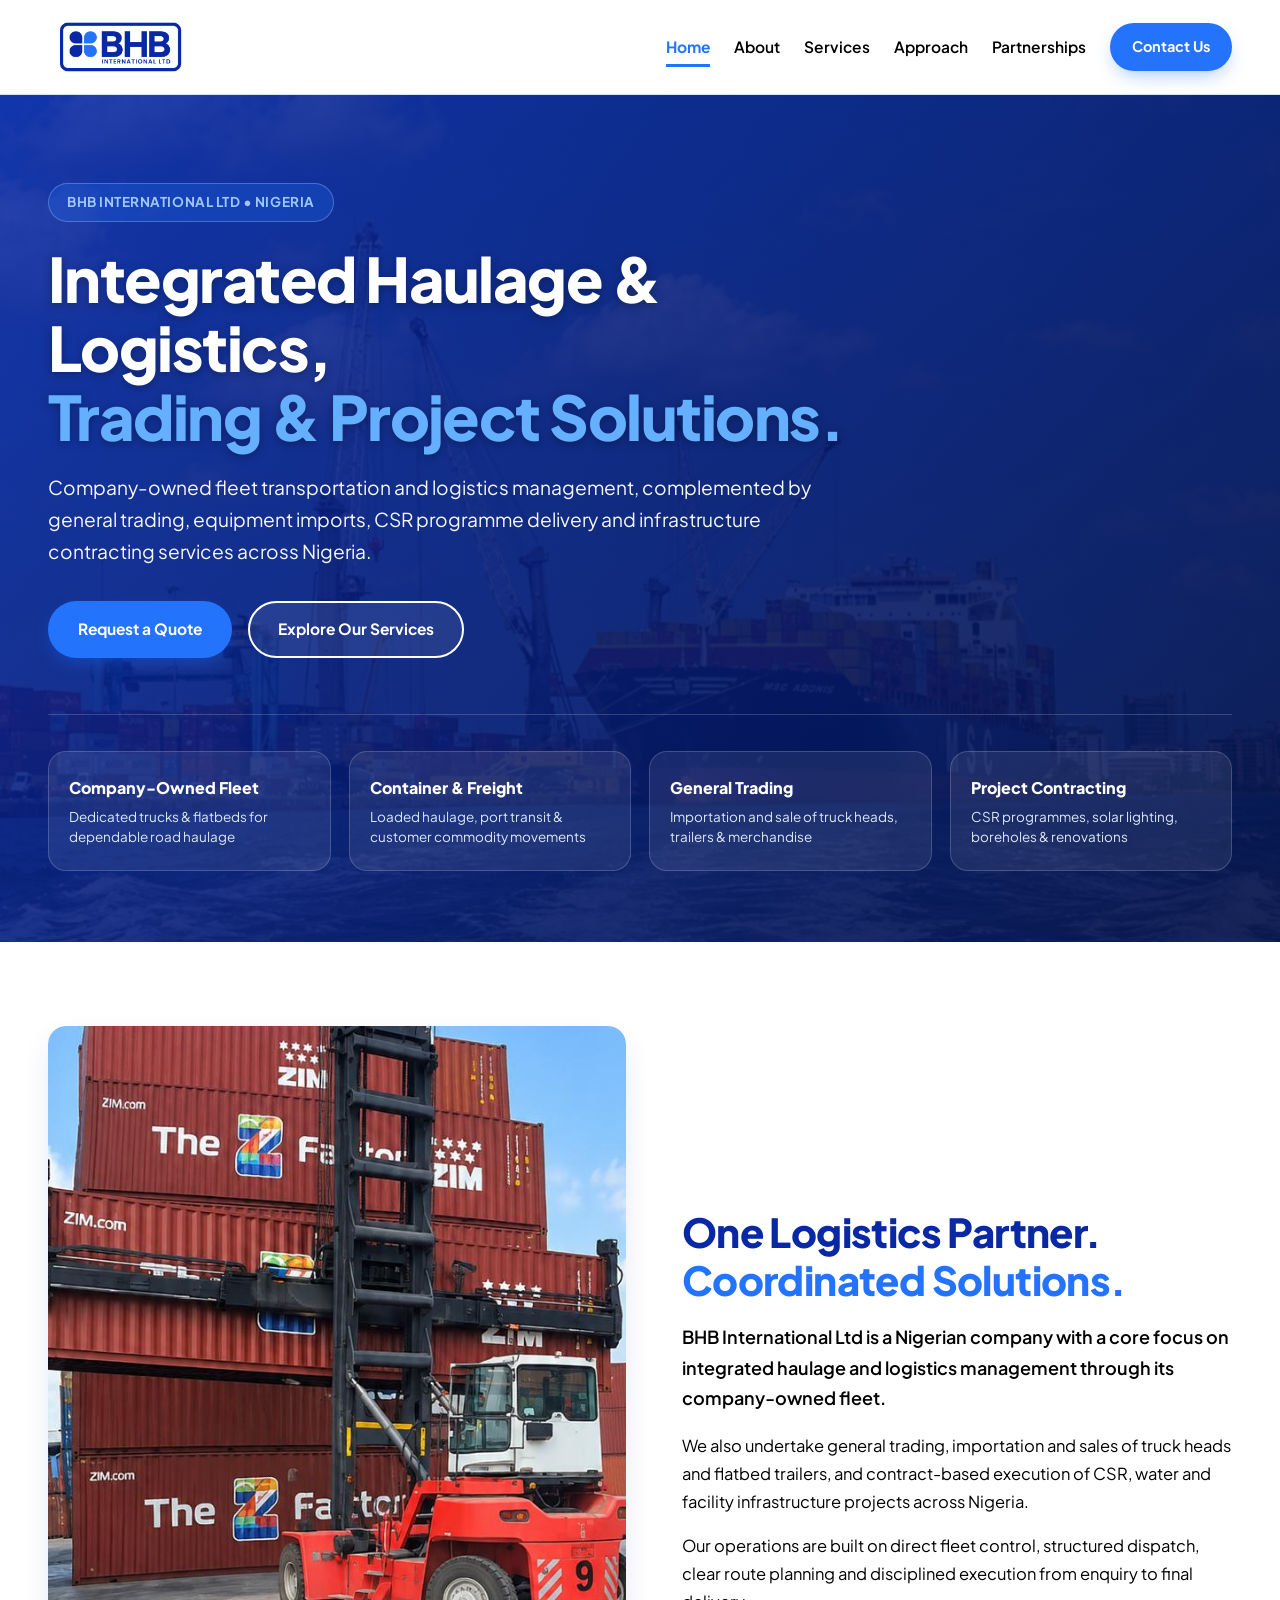
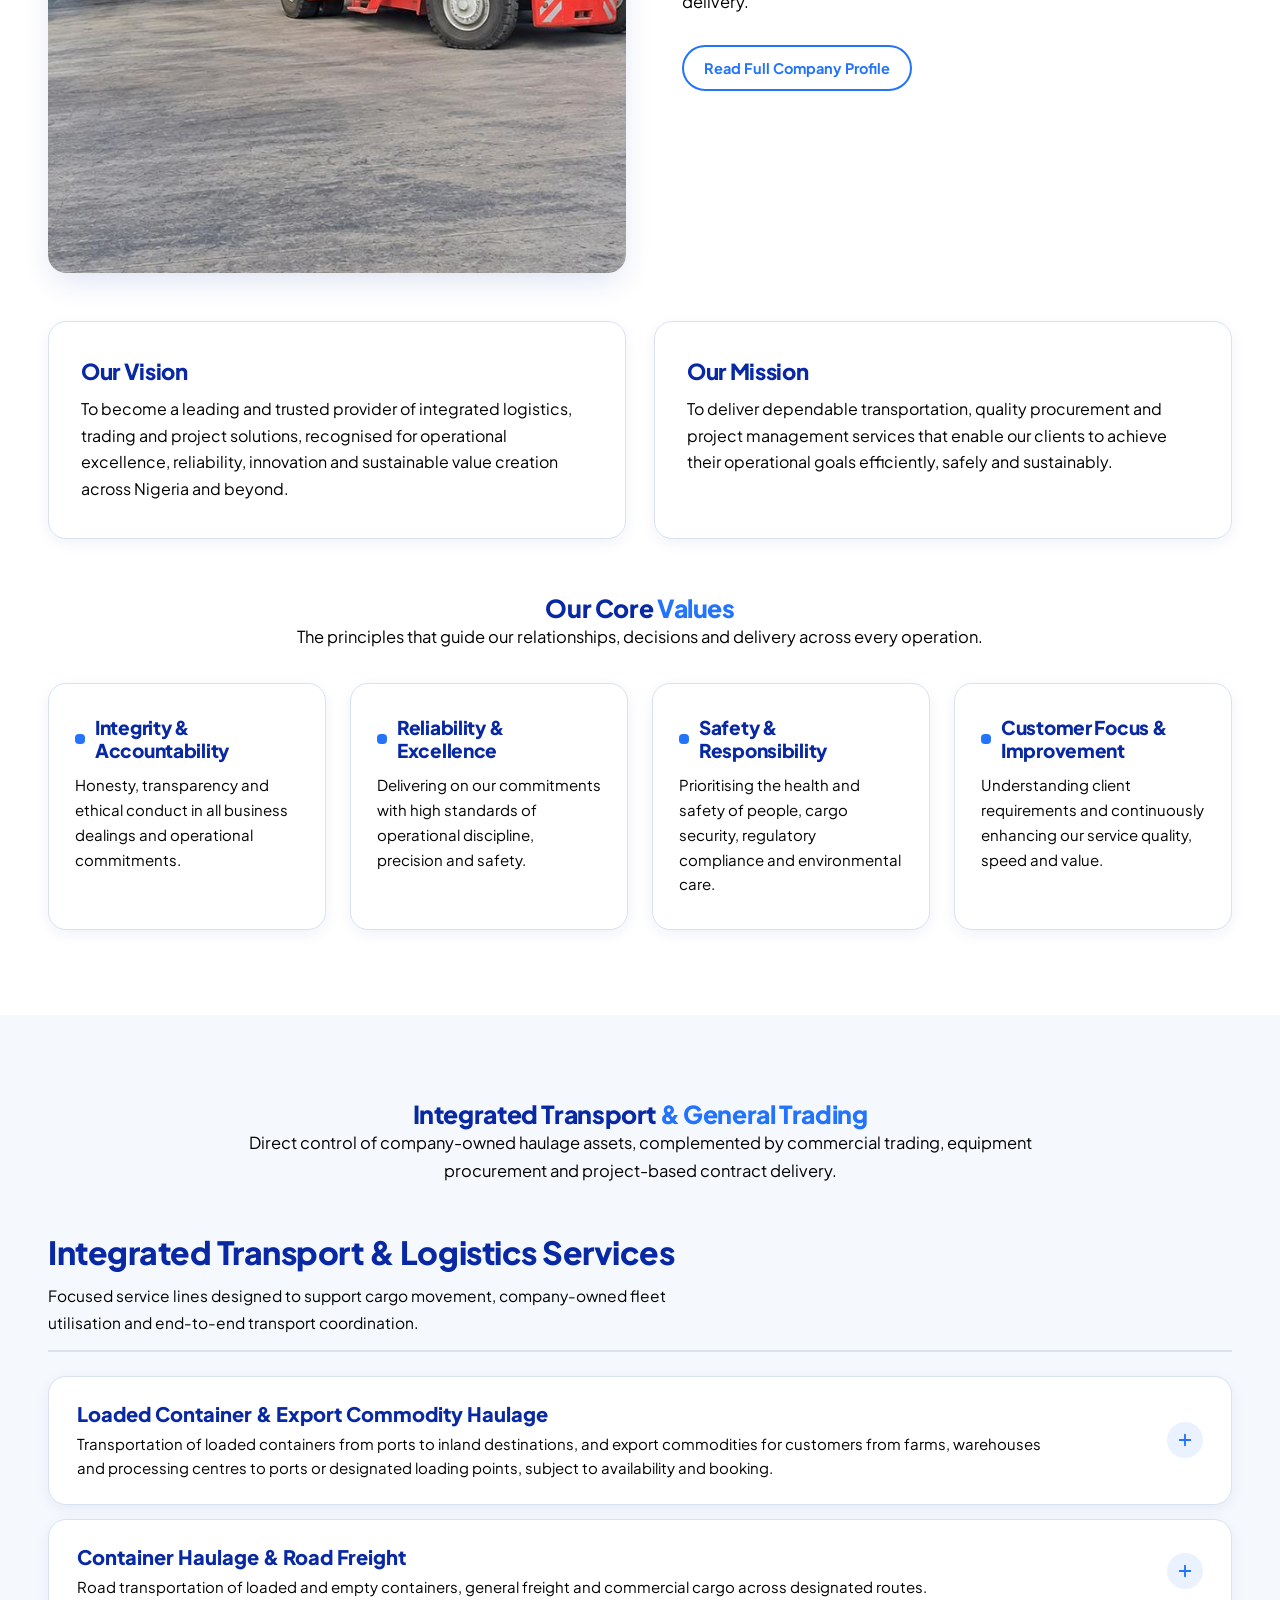
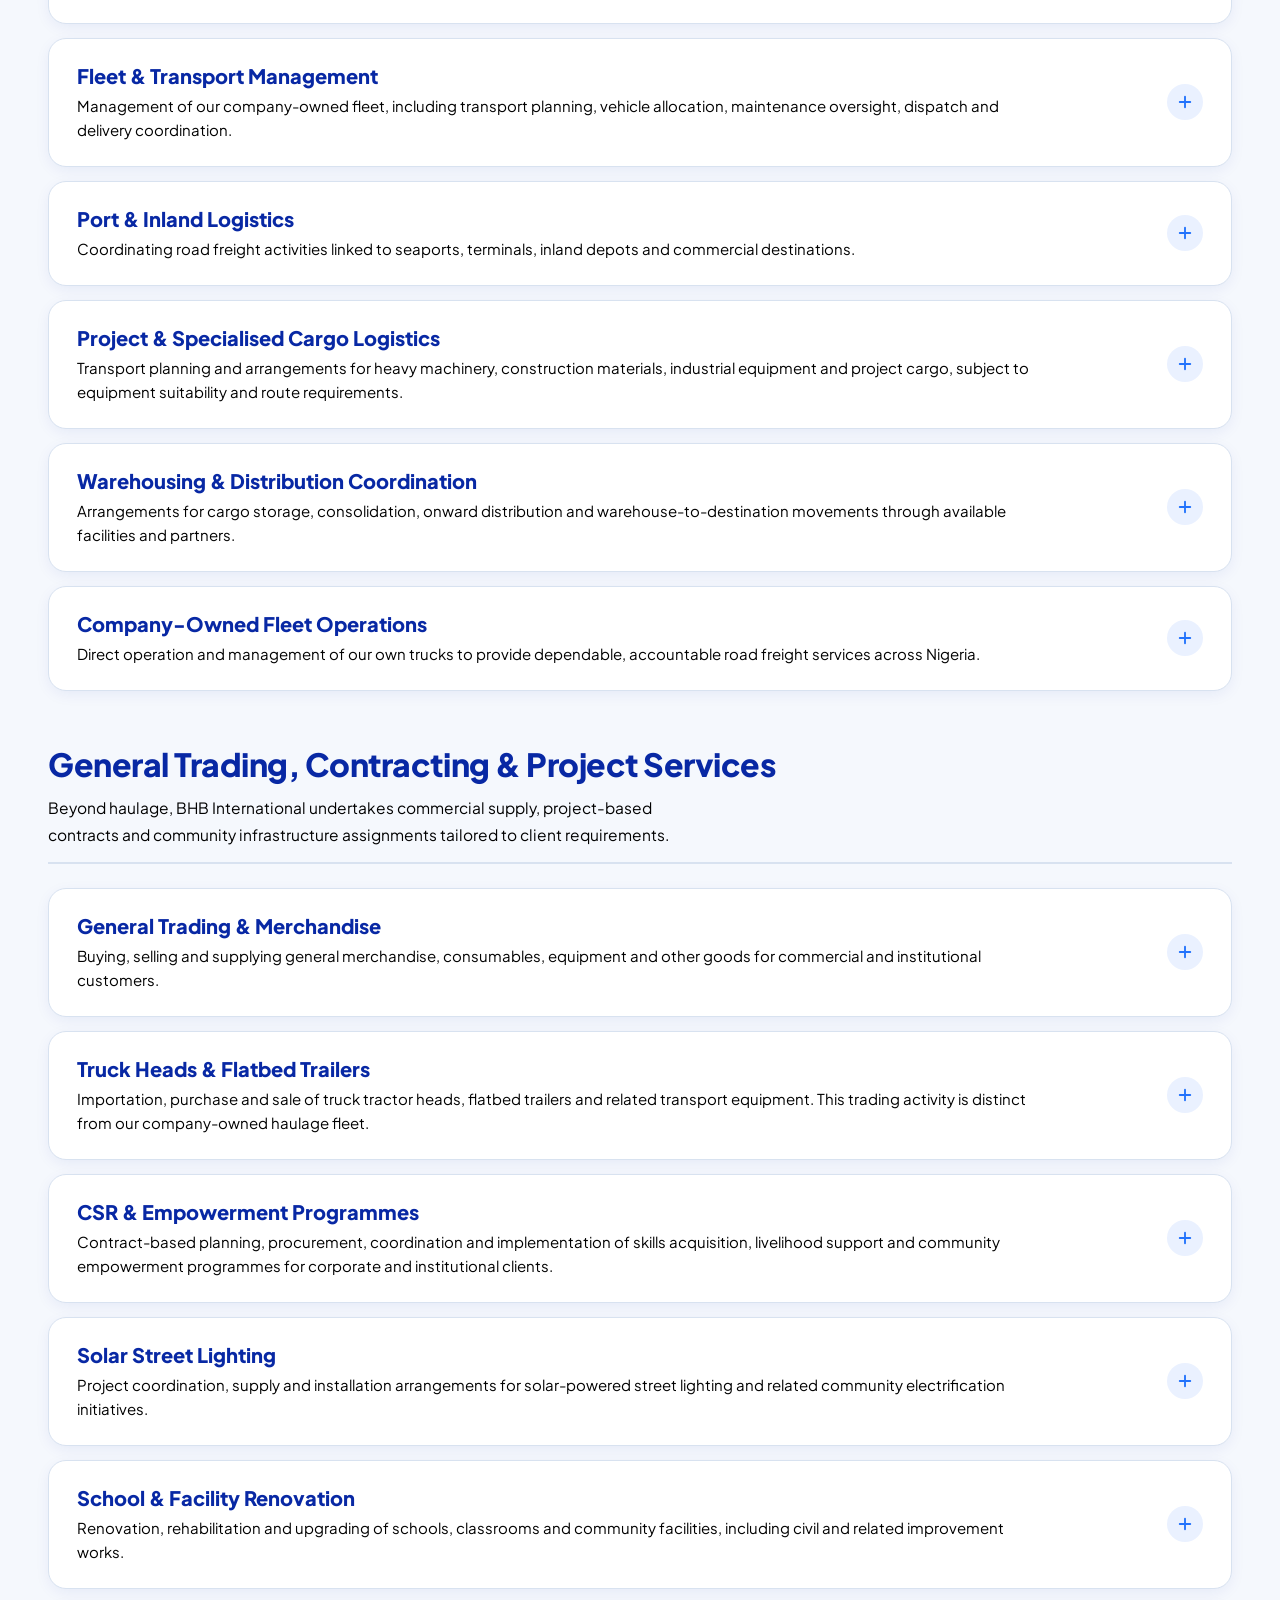
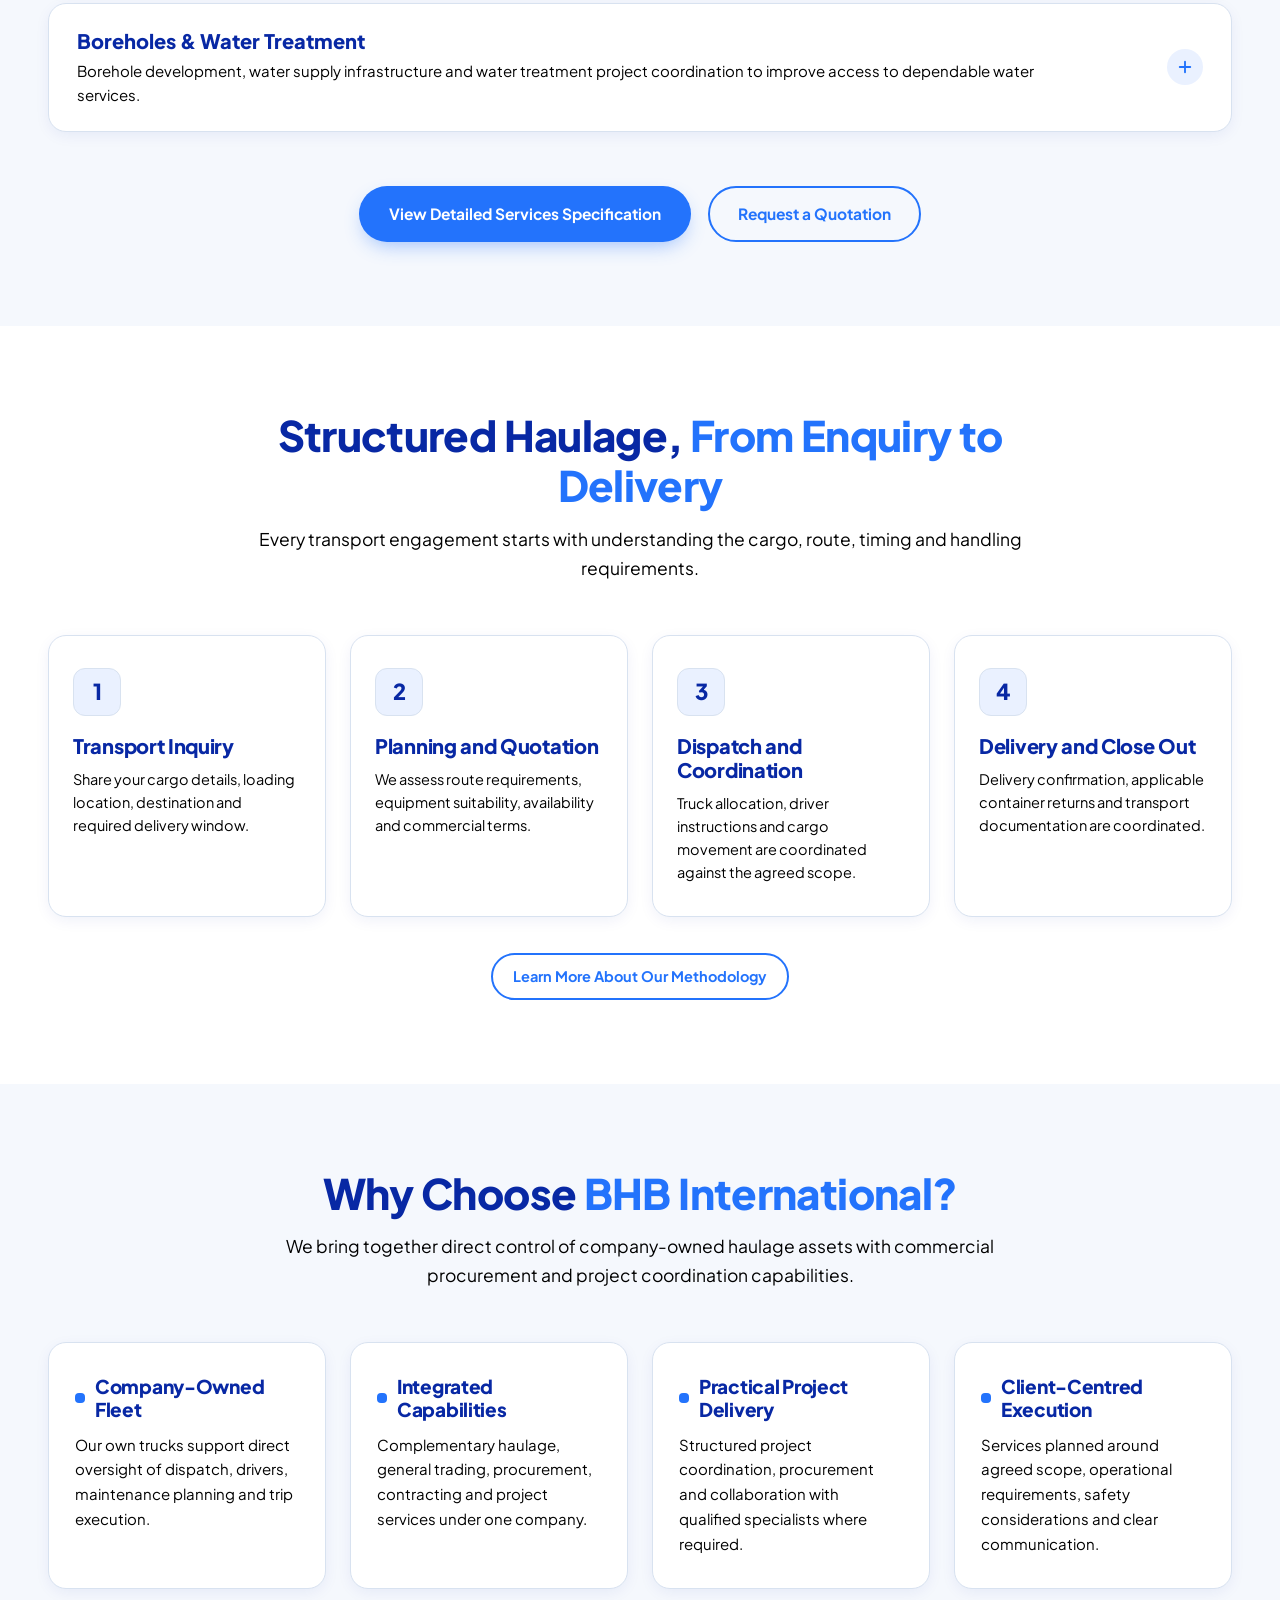
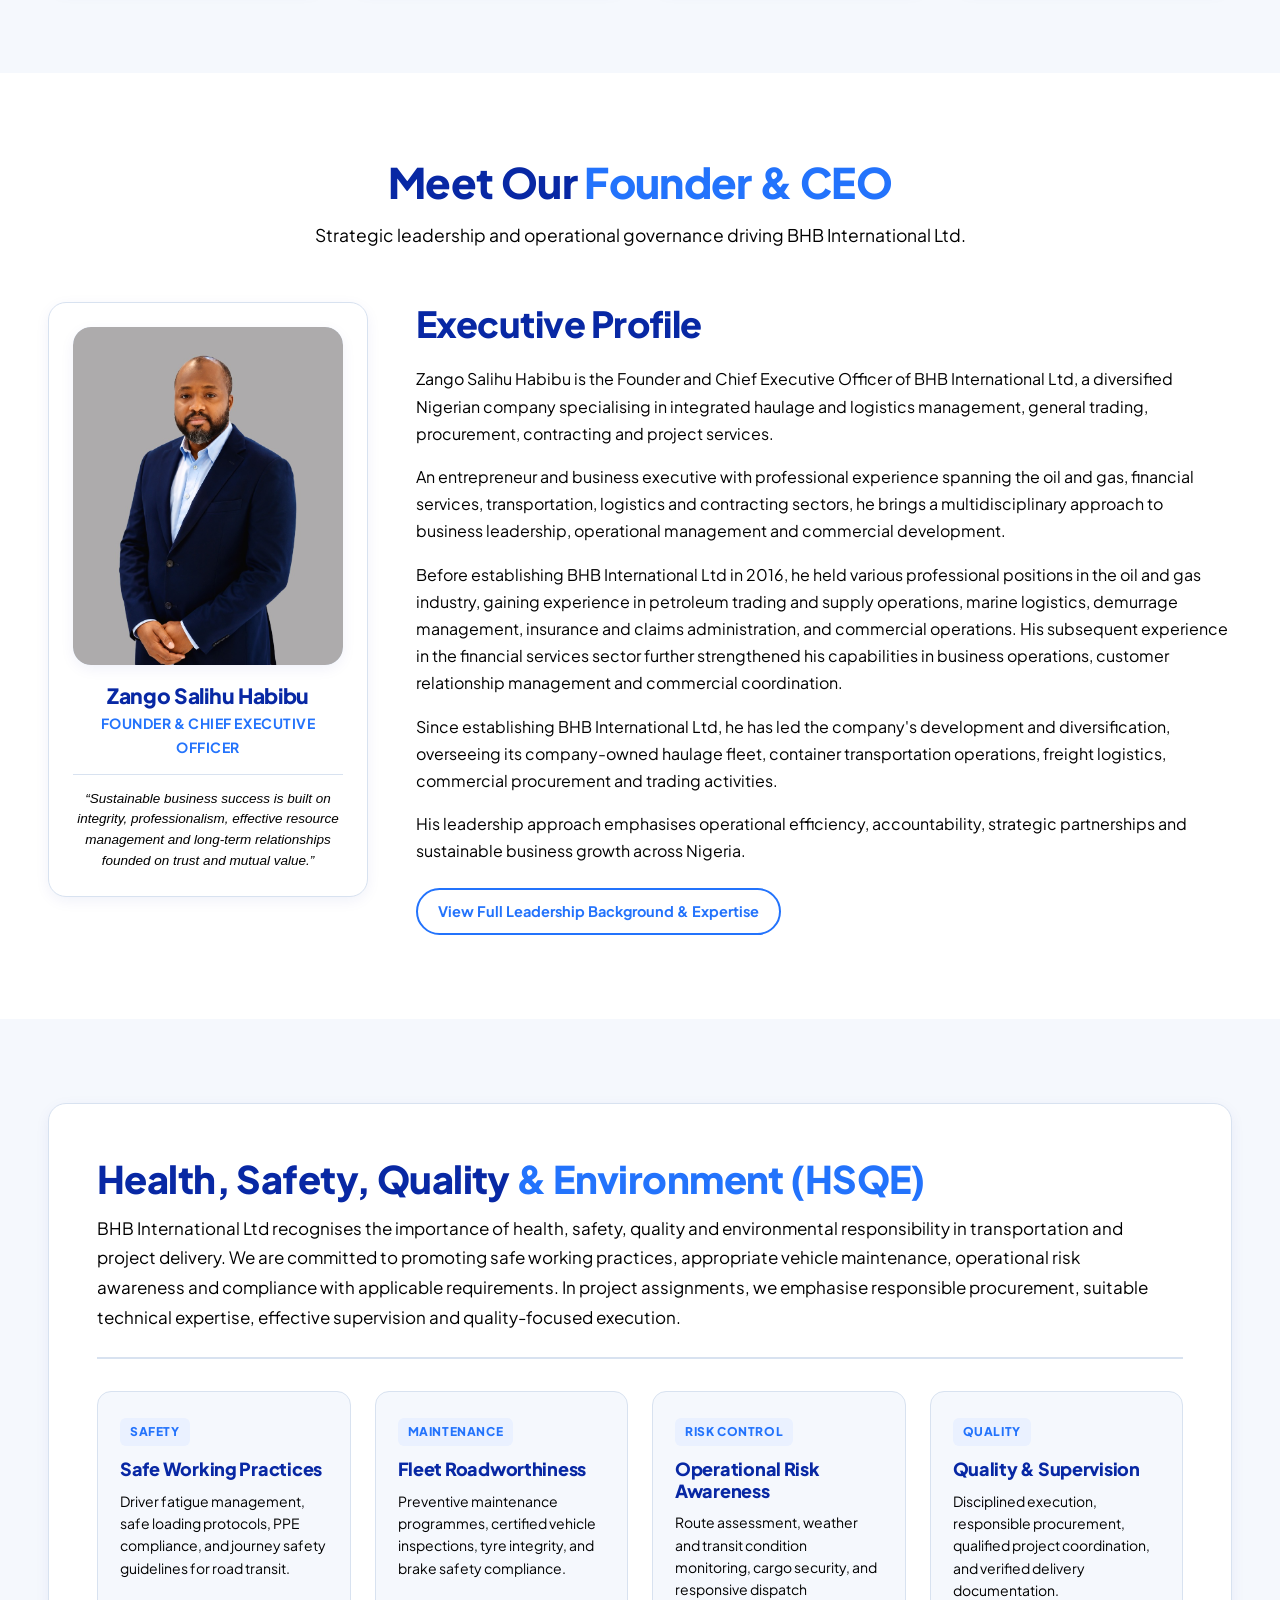
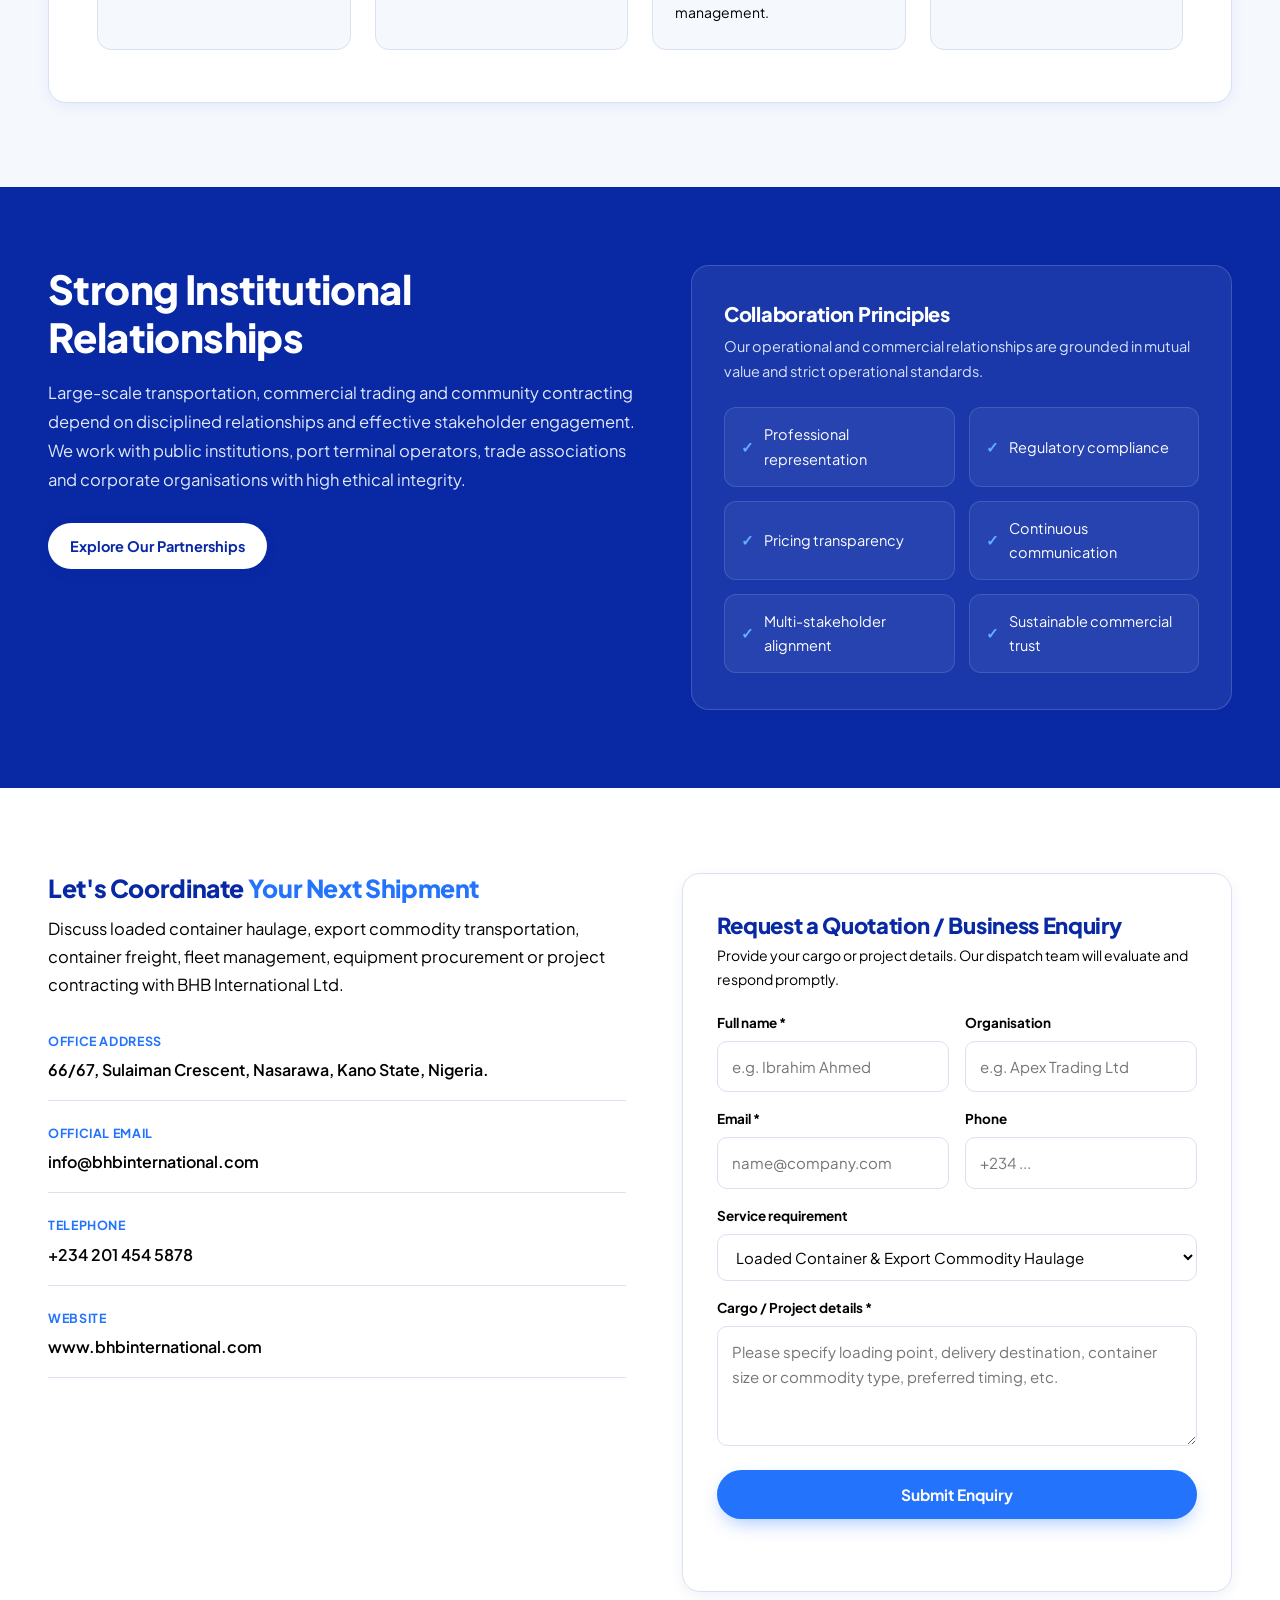
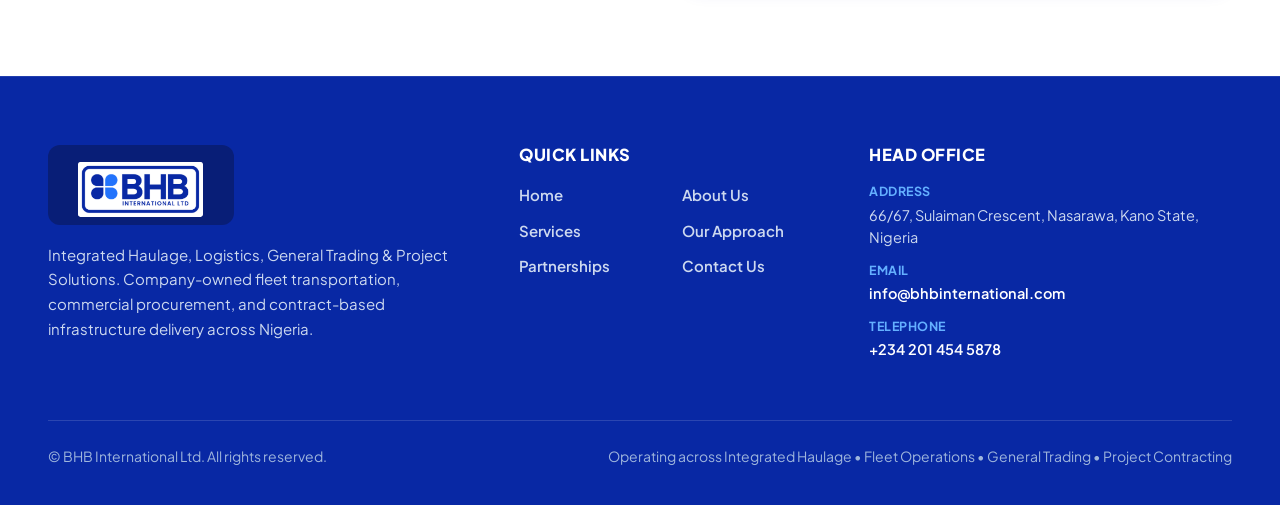
==== commit 42f267d6: "Refine website: add port hero background, uploaded CEO portrait, footer badge logo, expandable servi" ====
--- a/site/index.html
+++ b/site/index.html
@@ -20,7 +20,7 @@
 <header class="nav">
   <div class="wrap">
     <a class="brand" href="index.html" aria-label="BHB International Ltd home">
-      <img data-img="logo" alt="BHB International Ltd logo" width="220" height="68">
+      <img src="images/logo.png" alt="BHB International Ltd logo" width="220" height="68">
     </a>
     <button class="burger" id="burger" aria-label="Open menu" aria-expanded="false" aria-controls="menu">
       <span></span><span></span><span></span>
@@ -37,47 +37,61 @@
 </header>
 
 <main id="main">
-<!-- Hero Section -->
-<div class="hero">
-  <div class="wrap">
-    <div class="grid">
-      <div class="fade-up">
-        <div class="kicker">BHB International Ltd • Nigeria</div>
-        <h1>Integrated Haulage, Logistics, Trading &amp; Project Solutions.</h1>
-        <p class="lead">Company-owned fleet transportation and logistics management, complemented by general trading, equipment imports, CSR programme delivery and infrastructure contracting services.</p>
-        <div class="btns">
-          <a class="btn blue" href="contact.html">Request a quote</a>
-          <a class="btn line" href="services.html">Explore our services</a>
-        </div>
-      </div>
-      <div class="collage fade-in-stagger">
-        <img class="a" data-img="redtruck" alt="BHB container truck carrying freight on highway">
-        <img class="b" data-img="yard" alt="Container handler stacking shipping containers in terminal yard">
-        <img class="c" data-img="gate2" alt="Truck at port terminal gate with shipping containers">
-      </div>
-    </div>
-    <div class="facts reveal">
-      <div><b>Company-Owned Fleet</b><span>Dedicated trucks &amp; flatbed trailers for dependable haulage</span></div>
-      <div><b>Container &amp; Export Logistics</b><span>Loaded haulage, port transit &amp; export commodity movements</span></div>
-      <div><b>General Trading &amp; Imports</b><span>Truck heads, flatbed trailers &amp; commercial merchandise</span></div>
-      <div><b>Contracting &amp; Infrastructure</b><span>CSR programmes, solar lighting, boreholes &amp; renovations</span></div>
-    </div>
-  </div>
-</div>
+<!-- Hero Section with Background Port Image & Two-Colour Typography -->
+<section class="hero home-hero">
+  <div class="wrap">
+    <div class="hero-content fade-up">
+      <div class="hero-kicker-pill">BHB International Ltd • Nigeria</div>
+      <h1 class="hero-title">
+        <span class="hero-hl-white">Integrated Haulage &amp; Logistics,</span><br>
+        <span class="hero-hl-blue">Trading &amp; Project Solutions.</span>
+      </h1>
+      <p class="hero-desc">Company-owned fleet transportation and logistics management, complemented by general trading, equipment imports, CSR programme delivery and infrastructure contracting services across Nigeria.</p>
+      <div class="hero-btns">
+        <a class="btn blue" href="contact.html">Request a Quote</a>
+        <a class="btn line-white" href="services.html">Explore Our Services</a>
+      </div>
+    </div>
+
+    <!-- Balanced 4-Fact Bar -->
+    <div class="facts-banner reveal">
+      <div class="fact-card">
+        <b>Company-Owned Fleet</b>
+        <span>Dedicated trucks &amp; flatbeds for dependable road haulage</span>
+      </div>
+      <div class="fact-card">
+        <b>Container &amp; Freight</b>
+        <span>Loaded haulage, port transit &amp; customer commodity movements</span>
+      </div>
+      <div class="fact-card">
+        <b>General Trading</b>
+        <span>Importation and sale of truck heads, trailers &amp; merchandise</span>
+      </div>
+      <div class="fact-card">
+        <b>Project Contracting</b>
+        <span>CSR programmes, solar lighting, boreholes &amp; renovations</span>
+      </div>
+    </div>
+  </div>
+</section>
 
 <!-- About Section -->
-<section id="about" class="reveal">
+<section id="about" class="white reveal">
   <div class="wrap">
     <div class="split">
-      <div class="photo tall"><img data-img="yard" alt="Container handler stacking shipping containers in a terminal yard"></div>
+      <div class="photo-wrap">
+        <img src="images/yard.jpg" alt="Container handler stacking shipping containers in a terminal yard" width="580" height="420">
+      </div>
       <div class="about-text">
-        <div class="tag" style="margin-bottom:12px">About our company</div>
-        <h2 class="h2">One Logistics Partner.<br>Coordinated Solutions.</h2>
-        <p class="sub" style="margin-top:14px;color:var(--text);font-weight:500">BHB International Ltd is a Nigerian company with a core focus on integrated haulage and logistics management through its company-owned fleet.</p>
+        <h2>
+          <span class="text-brand-dark">One Logistics Partner.</span><br>
+          <span class="text-brand-blue">Coordinated Solutions.</span>
+        </h2>
+        <p class="sub">BHB International Ltd is a Nigerian company with a core focus on integrated haulage and logistics management through its company-owned fleet.</p>
         <p>We also undertake general trading, importation and sales of truck heads and flatbed trailers, and contract-based execution of CSR, water and facility infrastructure projects across Nigeria.</p>
         <p>Our operations are built on direct fleet control, structured dispatch, clear route planning and disciplined execution from enquiry to final delivery.</p>
         <div style="margin-top:28px">
-          <a class="btn line sm" href="about.html">Read full company profile</a>
+          <a class="btn line sm" href="about.html">Read Full Company Profile</a>
         </div>
       </div>
     </div>
@@ -96,8 +110,7 @@
 
     <!-- Core Values -->
     <div class="values-head reveal">
-      <div class="tag" style="margin-bottom:10px">Guiding Principles</div>
-      <h2 class="h2">Our Core Values</h2>
+      <h2 class="h2"><span class="text-brand-dark">Our Core</span> <span class="text-brand-blue">Values</span></h2>
       <p class="sub">The principles that guide our relationships, decisions and delivery across every operation.</p>
     </div>
 
@@ -122,248 +135,409 @@
   </div>
 </section>
 
-<!-- Services Overview Section -->
+<!-- Redesigned Main Services Section with Expandable Accordions -->
 <section id="services" class="tint reveal">
   <div class="wrap">
-    <div class="head">
-      <div class="division-badge">Two Principal Divisions</div>
-      <h2 class="services-heading">Integrated Transport &amp; General Trading Solutions</h2>
+    <div class="services-section-head">
+      <h2 class="h2"><span class="text-brand-dark">Integrated Transport</span> <span class="text-brand-blue">&amp; General Trading</span></h2>
       <p class="sub">Direct control of company-owned haulage assets, complemented by commercial trading, equipment procurement and project-based contract delivery.</p>
     </div>
 
-    <!-- Division 1 -->
-    <div class="division-block">
-      <div class="division-head">
-        <span class="tag">Division 01</span>
-        <h3>Integrated Transport &amp; Logistics Services</h3>
-        <p>Focused service lines designed to support cargo movement, company-owned fleet utilisation and end-to-end transport coordination.</p>
-      </div>
-      <div class="svc-grid-cards">
-        <article class="svc-card-item">
-          <span class="svc-card-num">01 / Core Service</span>
-          <h4>Loaded Container &amp; Export Commodity Haulage</h4>
-          <p>Transportation of loaded containers from ports to inland destinations, and export commodities for customers from farms, warehouses and processing centres to ports or designated loading points, subject to availability and booking.</p>
-          <ul>
-            <li>Loaded container transportation</li>
-            <li>Customer-requested export commodity haulage</li>
-            <li>Bulk and containerised commodities</li>
-            <li>Export cargo collection and port delivery</li>
-          </ul>
-        </article>
-
-        <article class="svc-card-item">
-          <span class="svc-card-num">02 / Core Service</span>
-          <h4>Container Haulage &amp; Road Freight</h4>
-          <p>Road transportation of loaded and empty containers, general freight and commercial cargo across designated routes.</p>
-          <ul>
-            <li>Full-container transportation</li>
-            <li>Inland container movements</li>
-            <li>Empty container returns</li>
-            <li>Warehouse and terminal deliveries</li>
-          </ul>
-        </article>
-
-        <article class="svc-card-item">
-          <span class="svc-card-num">03 / Management</span>
-          <h4>Fleet &amp; Transport Management</h4>
-          <p>Management of our company-owned fleet, including transport planning, vehicle allocation, maintenance oversight, dispatch and delivery coordination.</p>
-          <ul>
-            <li>Company-owned truck allocation</li>
-            <li>Driver and trip coordination</li>
-            <li>Fleet scheduling and preventive maintenance</li>
-            <li>Transport performance monitoring</li>
-          </ul>
-        </article>
-
-        <article class="svc-card-item">
-          <span class="svc-card-num">04 / Logistics</span>
-          <h4>Port &amp; Inland Logistics</h4>
-          <p>Coordinating road freight activities linked to seaports, terminals, inland depots and commercial destinations.</p>
-          <ul>
-            <li>Terminal pickup coordination</li>
-            <li>Port-to-inland deliveries</li>
-            <li>Container positioning and returns</li>
-            <li>Coordination with forwarding agents</li>
-          </ul>
-        </article>
-
-        <article class="svc-card-item">
-          <span class="svc-card-num">05 / Heavy Cargo</span>
-          <h4>Project &amp; Specialised Cargo Logistics</h4>
-          <p>Transport planning and arrangements for heavy machinery, construction materials, industrial equipment and project cargo, subject to equipment suitability and route requirements.</p>
-          <ul>
-            <li>Equipment movement planning</li>
-            <li>Flatbed transport coordination</li>
-            <li>Project material deliveries</li>
-          </ul>
-        </article>
-
-        <article class="svc-card-item">
-          <span class="svc-card-num">06 / Fleet Assets</span>
-          <h4>Company-Owned Fleet Operations</h4>
-          <p>Direct operation and management of our own trucks to provide dependable, accountable road freight services.</p>
-          <ul>
-            <li>Company-owned fleet deployment</li>
-            <li>Driver and dispatch supervision</li>
-            <li>Vehicle maintenance coordination</li>
-            <li>End-to-end trip oversight</li>
-          </ul>
-        </article>
-      </div>
-    </div>
-
-    <!-- Flexible Backhaul Opportunities Banner -->
-    <div class="backhaul-banner reveal">
-      <div>
-        <div class="tag" style="background:rgba(255,255,255,0.18);color:#fff;border-color:transparent;margin-bottom:12px">Flexible Backhaul Opportunities</div>
-        <h3>More Than Empty Container Returns</h3>
-        <p>Where customer demand and truck availability align, we transport export commodities and other approved cargo on suitable routes, creating productive return journeys alongside our regular container haulage operations.</p>
-      </div>
-      <div>
-        <a class="btn white" href="contact.html">Enquire About Cargo Haulage</a>
-      </div>
-    </div>
-
-    <!-- Division 2 -->
-    <div class="division-block">
-      <div class="division-head">
-        <span class="tag">Division 02</span>
-        <h3>General Trading, Contracting &amp; Project Services</h3>
-        <p>Beyond haulage, BHB International undertakes commercial supply, project-based contracts and community infrastructure assignments tailored to client requirements.</p>
-      </div>
-      <div class="svc-grid-cards">
-        <article class="svc-card-item">
-          <span class="svc-card-num">01 / Trading</span>
-          <h4>General Trading &amp; Merchandise</h4>
-          <p>Buying, selling and supplying general merchandise, consumables, equipment and other goods for commercial and institutional customers.</p>
-          <ul>
-            <li>Commercial merchandise supply</li>
-            <li>Consumables and equipment procurement</li>
-            <li>Institutional supply contracts</li>
-          </ul>
-        </article>
-
-        <article class="svc-card-item">
-          <span class="svc-card-num">02 / Equipment</span>
-          <h4>Truck Heads &amp; Flatbed Trailers</h4>
-          <p>Importation, purchase and sale of truck tractor heads, flatbed trailers and related transport equipment. This trading activity is distinct from our company-owned haulage fleet.</p>
-          <ul>
-            <li>Direct importation of truck tractor heads</li>
-            <li>Flatbed trailer supply and sales</li>
-            <li>Heavy-duty commercial vehicle procurement</li>
-          </ul>
-        </article>
-
-        <article class="svc-card-item">
-          <span class="svc-card-num">03 / Community</span>
-          <h4>CSR &amp; Empowerment Programmes</h4>
-          <p>Contract-based planning, procurement, coordination and implementation of skills acquisition, livelihood support and community empowerment programmes for corporate and institutional clients.</p>
-          <ul>
-            <li>Vocational equipment procurement</li>
-            <li>Community empowerment delivery</li>
-            <li>Socio-economic impact initiatives</li>
-          </ul>
-        </article>
-
-        <article class="svc-card-item">
-          <span class="svc-card-num">04 / Energy</span>
-          <h4>Solar Street Lighting</h4>
-          <p>Project coordination, supply and installation arrangements for solar-powered street lighting and related community electrification initiatives.</p>
-          <ul>
-            <li>Solar-powered street lighting supply</li>
-            <li>Installation planning and coordination</li>
-            <li>Community lighting infrastructure</li>
-          </ul>
-        </article>
-
-        <article class="svc-card-item">
-          <span class="svc-card-num">05 / Facilities</span>
-          <h4>School &amp; Facility Renovation</h4>
-          <p>Renovation, rehabilitation and upgrading of schools, classrooms and community facilities, including civil and related improvement works.</p>
-          <ul>
-            <li>Educational facility rehabilitation</li>
-            <li>Classroom upgrade and civil repairs</li>
-            <li>Community building renovations</li>
-          </ul>
-        </article>
-
-        <article class="svc-card-item">
-          <span class="svc-card-num">06 / Water</span>
-          <h4>Boreholes &amp; Water Treatment</h4>
-          <p>Borehole development, water supply infrastructure and water treatment project coordination to improve access to dependable water services.</p>
-          <ul>
-            <li>Borehole drilling and pump installation</li>
-            <li>Water reticulation and storage setups</li>
-            <li>Community water facility delivery</li>
-          </ul>
-        </article>
-      </div>
-    </div>
-    
-    <div style="text-align:center;margin-top:48px">
+    <!-- Division 1: Integrated Transport & Logistics Services -->
+    <div class="services-division-block">
+      <div class="division-title-bar">
+        <h3 class="division-main-title">Integrated Transport &amp; Logistics Services</h3>
+        <p class="division-subtitle">Focused service lines designed to support cargo movement, company-owned fleet utilisation and end-to-end transport coordination.</p>
+      </div>
+
+      <div class="svc-accordion-list">
+        <!-- 1. Loaded Container & Export Commodity Haulage -->
+        <div class="svc-accordion-item">
+          <button type="button" class="svc-accordion-header" aria-expanded="false">
+            <div class="svc-accordion-title-wrap">
+              <div class="svc-accordion-title">Loaded Container &amp; Export Commodity Haulage</div>
+              <p class="svc-accordion-desc">Transportation of loaded containers from ports to inland destinations, and export commodities for customers from farms, warehouses and processing centres to ports or designated loading points, subject to availability and booking.</p>
+            </div>
+            <span class="svc-accordion-icon" aria-hidden="true">
+              <svg width="18" height="18" viewBox="0 0 24 24" fill="none" stroke="currentColor" stroke-width="2.5" stroke-linecap="round" stroke-linejoin="round"><line x1="12" y1="5" x2="12" y2="19"></line><line x1="5" y1="12" x2="19" y2="12"></line></svg>
+            </span>
+          </button>
+          <div class="svc-accordion-content" hidden>
+            <div class="svc-accordion-inner">
+              <div class="svc-scope-heading">Key Capabilities &amp; Scope</div>
+              <ul class="svc-scope-list">
+                <li>Loaded container transportation</li>
+                <li>Customer-requested export commodity haulage</li>
+                <li>Bulk and containerised commodities</li>
+                <li>Export cargo collection and port delivery</li>
+              </ul>
+            </div>
+          </div>
+        </div>
+
+        <!-- 2. Container Haulage & Road Freight -->
+        <div class="svc-accordion-item">
+          <button type="button" class="svc-accordion-header" aria-expanded="false">
+            <div class="svc-accordion-title-wrap">
+              <div class="svc-accordion-title">Container Haulage &amp; Road Freight</div>
+              <p class="svc-accordion-desc">Road transportation of loaded and empty containers, general freight and commercial cargo across designated routes.</p>
+            </div>
+            <span class="svc-accordion-icon" aria-hidden="true">
+              <svg width="18" height="18" viewBox="0 0 24 24" fill="none" stroke="currentColor" stroke-width="2.5" stroke-linecap="round" stroke-linejoin="round"><line x1="12" y1="5" x2="12" y2="19"></line><line x1="5" y1="12" x2="19" y2="12"></line></svg>
+            </span>
+          </button>
+          <div class="svc-accordion-content" hidden>
+            <div class="svc-accordion-inner">
+              <div class="svc-scope-heading">Key Capabilities &amp; Scope</div>
+              <ul class="svc-scope-list">
+                <li>Full-container transportation</li>
+                <li>Inland container movements</li>
+                <li>Empty container returns</li>
+                <li>Warehouse and terminal deliveries</li>
+              </ul>
+            </div>
+          </div>
+        </div>
+
+        <!-- 3. Fleet & Transport Management -->
+        <div class="svc-accordion-item">
+          <button type="button" class="svc-accordion-header" aria-expanded="false">
+            <div class="svc-accordion-title-wrap">
+              <div class="svc-accordion-title">Fleet &amp; Transport Management</div>
+              <p class="svc-accordion-desc">Management of our company-owned fleet, including transport planning, vehicle allocation, maintenance oversight, dispatch and delivery coordination.</p>
+            </div>
+            <span class="svc-accordion-icon" aria-hidden="true">
+              <svg width="18" height="18" viewBox="0 0 24 24" fill="none" stroke="currentColor" stroke-width="2.5" stroke-linecap="round" stroke-linejoin="round"><line x1="12" y1="5" x2="12" y2="19"></line><line x1="5" y1="12" x2="19" y2="12"></line></svg>
+            </span>
+          </button>
+          <div class="svc-accordion-content" hidden>
+            <div class="svc-accordion-inner">
+              <div class="svc-scope-heading">Key Capabilities &amp; Scope</div>
+              <ul class="svc-scope-list">
+                <li>Company-owned truck allocation</li>
+                <li>Driver and trip coordination</li>
+                <li>Fleet scheduling and preventive maintenance</li>
+                <li>Transport performance monitoring</li>
+              </ul>
+            </div>
+          </div>
+        </div>
+
+        <!-- 4. Port & Inland Logistics -->
+        <div class="svc-accordion-item">
+          <button type="button" class="svc-accordion-header" aria-expanded="false">
+            <div class="svc-accordion-title-wrap">
+              <div class="svc-accordion-title">Port &amp; Inland Logistics</div>
+              <p class="svc-accordion-desc">Coordinating road freight activities linked to seaports, terminals, inland depots and commercial destinations.</p>
+            </div>
+            <span class="svc-accordion-icon" aria-hidden="true">
+              <svg width="18" height="18" viewBox="0 0 24 24" fill="none" stroke="currentColor" stroke-width="2.5" stroke-linecap="round" stroke-linejoin="round"><line x1="12" y1="5" x2="12" y2="19"></line><line x1="5" y1="12" x2="19" y2="12"></line></svg>
+            </span>
+          </button>
+          <div class="svc-accordion-content" hidden>
+            <div class="svc-accordion-inner">
+              <div class="svc-scope-heading">Key Capabilities &amp; Scope</div>
+              <ul class="svc-scope-list">
+                <li>Terminal pickup coordination</li>
+                <li>Port-to-inland deliveries</li>
+                <li>Container positioning and returns</li>
+                <li>Coordination with forwarding agents</li>
+              </ul>
+            </div>
+          </div>
+        </div>
+
+        <!-- 5. Project & Specialised Cargo Logistics -->
+        <div class="svc-accordion-item">
+          <button type="button" class="svc-accordion-header" aria-expanded="false">
+            <div class="svc-accordion-title-wrap">
+              <div class="svc-accordion-title">Project &amp; Specialised Cargo Logistics</div>
+              <p class="svc-accordion-desc">Transport planning and arrangements for heavy machinery, construction materials, industrial equipment and project cargo, subject to equipment suitability and route requirements.</p>
+            </div>
+            <span class="svc-accordion-icon" aria-hidden="true">
+              <svg width="18" height="18" viewBox="0 0 24 24" fill="none" stroke="currentColor" stroke-width="2.5" stroke-linecap="round" stroke-linejoin="round"><line x1="12" y1="5" x2="12" y2="19"></line><line x1="5" y1="12" x2="19" y2="12"></line></svg>
+            </span>
+          </button>
+          <div class="svc-accordion-content" hidden>
+            <div class="svc-accordion-inner">
+              <div class="svc-scope-heading">Key Capabilities &amp; Scope</div>
+              <ul class="svc-scope-list">
+                <li>Equipment movement planning</li>
+                <li>Flatbed transport coordination</li>
+                <li>Project material deliveries</li>
+              </ul>
+            </div>
+          </div>
+        </div>
+
+        <!-- 6. Warehousing & Distribution Coordination -->
+        <div class="svc-accordion-item">
+          <button type="button" class="svc-accordion-header" aria-expanded="false">
+            <div class="svc-accordion-title-wrap">
+              <div class="svc-accordion-title">Warehousing &amp; Distribution Coordination</div>
+              <p class="svc-accordion-desc">Arrangements for cargo storage, consolidation, onward distribution and warehouse-to-destination movements through available facilities and partners.</p>
+            </div>
+            <span class="svc-accordion-icon" aria-hidden="true">
+              <svg width="18" height="18" viewBox="0 0 24 24" fill="none" stroke="currentColor" stroke-width="2.5" stroke-linecap="round" stroke-linejoin="round"><line x1="12" y1="5" x2="12" y2="19"></line><line x1="5" y1="12" x2="19" y2="12"></line></svg>
+            </span>
+          </button>
+          <div class="svc-accordion-content" hidden>
+            <div class="svc-accordion-inner">
+              <div class="svc-scope-heading">Key Capabilities &amp; Scope</div>
+              <ul class="svc-scope-list">
+                <li>Storage coordination</li>
+                <li>Cargo distribution planning</li>
+                <li>Warehouse dispatch logistics</li>
+              </ul>
+            </div>
+          </div>
+        </div>
+
+        <!-- 7. Company-Owned Fleet Operations -->
+        <div class="svc-accordion-item">
+          <button type="button" class="svc-accordion-header" aria-expanded="false">
+            <div class="svc-accordion-title-wrap">
+              <div class="svc-accordion-title">Company-Owned Fleet Operations</div>
+              <p class="svc-accordion-desc">Direct operation and management of our own trucks to provide dependable, accountable road freight services across Nigeria.</p>
+            </div>
+            <span class="svc-accordion-icon" aria-hidden="true">
+              <svg width="18" height="18" viewBox="0 0 24 24" fill="none" stroke="currentColor" stroke-width="2.5" stroke-linecap="round" stroke-linejoin="round"><line x1="12" y1="5" x2="12" y2="19"></line><line x1="5" y1="12" x2="19" y2="12"></line></svg>
+            </span>
+          </button>
+          <div class="svc-accordion-content" hidden>
+            <div class="svc-accordion-inner">
+              <div class="svc-scope-heading">Key Capabilities &amp; Scope</div>
+              <ul class="svc-scope-list">
+                <li>Company-owned fleet deployment</li>
+                <li>Driver and dispatch supervision</li>
+                <li>Vehicle maintenance coordination</li>
+                <li>End-to-end trip oversight</li>
+              </ul>
+            </div>
+          </div>
+        </div>
+      </div>
+    </div>
+
+    <!-- Division 2: General Trading, Contracting & Project Services -->
+    <div class="services-division-block" style="margin-top:44px">
+      <div class="division-title-bar">
+        <h3 class="division-main-title">General Trading, Contracting &amp; Project Services</h3>
+        <p class="division-subtitle">Beyond haulage, BHB International undertakes commercial supply, project-based contracts and community infrastructure assignments tailored to client requirements.</p>
+      </div>
+
+      <div class="svc-accordion-list">
+        <!-- 1. General Trading & Merchandise -->
+        <div class="svc-accordion-item">
+          <button type="button" class="svc-accordion-header" aria-expanded="false">
+            <div class="svc-accordion-title-wrap">
+              <div class="svc-accordion-title">General Trading &amp; Merchandise</div>
+              <p class="svc-accordion-desc">Buying, selling and supplying general merchandise, consumables, equipment and other goods for commercial and institutional customers.</p>
+            </div>
+            <span class="svc-accordion-icon" aria-hidden="true">
+              <svg width="18" height="18" viewBox="0 0 24 24" fill="none" stroke="currentColor" stroke-width="2.5" stroke-linecap="round" stroke-linejoin="round"><line x1="12" y1="5" x2="12" y2="19"></line><line x1="5" y1="12" x2="19" y2="12"></line></svg>
+            </span>
+          </button>
+          <div class="svc-accordion-content" hidden>
+            <div class="svc-accordion-inner">
+              <div class="svc-scope-heading">Key Capabilities &amp; Scope</div>
+              <ul class="svc-scope-list">
+                <li>Commercial merchandise supply</li>
+                <li>Consumables and equipment procurement</li>
+                <li>Institutional supply contracts</li>
+              </ul>
+            </div>
+          </div>
+        </div>
+
+        <!-- 2. Truck Heads & Flatbed Trailers -->
+        <div class="svc-accordion-item">
+          <button type="button" class="svc-accordion-header" aria-expanded="false">
+            <div class="svc-accordion-title-wrap">
+              <div class="svc-accordion-title">Truck Heads &amp; Flatbed Trailers</div>
+              <p class="svc-accordion-desc">Importation, purchase and sale of truck tractor heads, flatbed trailers and related transport equipment. This trading activity is distinct from our company-owned haulage fleet.</p>
+            </div>
+            <span class="svc-accordion-icon" aria-hidden="true">
+              <svg width="18" height="18" viewBox="0 0 24 24" fill="none" stroke="currentColor" stroke-width="2.5" stroke-linecap="round" stroke-linejoin="round"><line x1="12" y1="5" x2="12" y2="19"></line><line x1="5" y1="12" x2="19" y2="12"></line></svg>
+            </span>
+          </button>
+          <div class="svc-accordion-content" hidden>
+            <div class="svc-accordion-inner">
+              <div class="svc-scope-heading">Key Capabilities &amp; Scope</div>
+              <ul class="svc-scope-list">
+                <li>Direct importation of truck tractor heads</li>
+                <li>Flatbed trailer supply and sales</li>
+                <li>Heavy-duty commercial vehicle procurement</li>
+              </ul>
+            </div>
+          </div>
+        </div>
+
+        <!-- 3. CSR & Empowerment Programmes -->
+        <div class="svc-accordion-item">
+          <button type="button" class="svc-accordion-header" aria-expanded="false">
+            <div class="svc-accordion-title-wrap">
+              <div class="svc-accordion-title">CSR &amp; Empowerment Programmes</div>
+              <p class="svc-accordion-desc">Contract-based planning, procurement, coordination and implementation of skills acquisition, livelihood support and community empowerment programmes for corporate and institutional clients.</p>
+            </div>
+            <span class="svc-accordion-icon" aria-hidden="true">
+              <svg width="18" height="18" viewBox="0 0 24 24" fill="none" stroke="currentColor" stroke-width="2.5" stroke-linecap="round" stroke-linejoin="round"><line x1="12" y1="5" x2="12" y2="19"></line><line x1="5" y1="12" x2="19" y2="12"></line></svg>
+            </span>
+          </button>
+          <div class="svc-accordion-content" hidden>
+            <div class="svc-accordion-inner">
+              <div class="svc-scope-heading">Key Capabilities &amp; Scope</div>
+              <ul class="svc-scope-list">
+                <li>Vocational equipment procurement</li>
+                <li>Community empowerment delivery</li>
+                <li>Socio-economic impact initiatives</li>
+              </ul>
+            </div>
+          </div>
+        </div>
+
+        <!-- 4. Solar Street Lighting -->
+        <div class="svc-accordion-item">
+          <button type="button" class="svc-accordion-header" aria-expanded="false">
+            <div class="svc-accordion-title-wrap">
+              <div class="svc-accordion-title">Solar Street Lighting</div>
+              <p class="svc-accordion-desc">Project coordination, supply and installation arrangements for solar-powered street lighting and related community electrification initiatives.</p>
+            </div>
+            <span class="svc-accordion-icon" aria-hidden="true">
+              <svg width="18" height="18" viewBox="0 0 24 24" fill="none" stroke="currentColor" stroke-width="2.5" stroke-linecap="round" stroke-linejoin="round"><line x1="12" y1="5" x2="12" y2="19"></line><line x1="5" y1="12" x2="19" y2="12"></line></svg>
+            </span>
+          </button>
+          <div class="svc-accordion-content" hidden>
+            <div class="svc-accordion-inner">
+              <div class="svc-scope-heading">Key Capabilities &amp; Scope</div>
+              <ul class="svc-scope-list">
+                <li>Solar-powered street lighting supply</li>
+                <li>Installation planning and coordination</li>
+                <li>Community lighting infrastructure</li>
+              </ul>
+            </div>
+          </div>
+        </div>
+
+        <!-- 5. School & Facility Renovation -->
+        <div class="svc-accordion-item">
+          <button type="button" class="svc-accordion-header" aria-expanded="false">
+            <div class="svc-accordion-title-wrap">
+              <div class="svc-accordion-title">School &amp; Facility Renovation</div>
+              <p class="svc-accordion-desc">Renovation, rehabilitation and upgrading of schools, classrooms and community facilities, including civil and related improvement works.</p>
+            </div>
+            <span class="svc-accordion-icon" aria-hidden="true">
+              <svg width="18" height="18" viewBox="0 0 24 24" fill="none" stroke="currentColor" stroke-width="2.5" stroke-linecap="round" stroke-linejoin="round"><line x1="12" y1="5" x2="12" y2="19"></line><line x1="5" y1="12" x2="19" y2="12"></line></svg>
+            </span>
+          </button>
+          <div class="svc-accordion-content" hidden>
+            <div class="svc-accordion-inner">
+              <div class="svc-scope-heading">Key Capabilities &amp; Scope</div>
+              <ul class="svc-scope-list">
+                <li>Educational facility rehabilitation</li>
+                <li>Classroom upgrade and civil repairs</li>
+                <li>Community building renovations</li>
+              </ul>
+            </div>
+          </div>
+        </div>
+
+        <!-- 6. Boreholes & Water Treatment -->
+        <div class="svc-accordion-item">
+          <button type="button" class="svc-accordion-header" aria-expanded="false">
+            <div class="svc-accordion-title-wrap">
+              <div class="svc-accordion-title">Boreholes &amp; Water Treatment</div>
+              <p class="svc-accordion-desc">Borehole development, water supply infrastructure and water treatment project coordination to improve access to dependable water services.</p>
+            </div>
+            <span class="svc-accordion-icon" aria-hidden="true">
+              <svg width="18" height="18" viewBox="0 0 24 24" fill="none" stroke="currentColor" stroke-width="2.5" stroke-linecap="round" stroke-linejoin="round"><line x1="12" y1="5" x2="12" y2="19"></line><line x1="5" y1="12" x2="19" y2="12"></line></svg>
+            </span>
+          </button>
+          <div class="svc-accordion-content" hidden>
+            <div class="svc-accordion-inner">
+              <div class="svc-scope-heading">Key Capabilities &amp; Scope</div>
+              <ul class="svc-scope-list">
+                <li>Borehole drilling and pump installation</li>
+                <li>Water reticulation and storage setups</li>
+                <li>Community water facility delivery</li>
+              </ul>
+            </div>
+          </div>
+        </div>
+      </div>
+    </div>
+
+    <div style="text-align:center;margin-top:44px">
       <a class="btn blue" href="services.html">View Detailed Services Specification</a>
       <a class="btn line" href="contact.html" style="margin-left:14px">Request a Quotation</a>
     </div>
   </div>
 </section>
 
-<!-- Operating Approach Section -->
-<section id="approach" class="reveal">
+<!-- Operating Approach -->
+<section id="approach" class="white reveal">
   <div class="wrap">
     <div class="head">
-      <div class="tag" style="margin-bottom:10px">Our Operating Approach</div>
-      <h2 class="h2">Structured Haulage, From Enquiry to Delivery</h2>
+      <h2 class="h2"><span class="text-brand-dark">Structured Haulage,</span> <span class="text-brand-blue">From Enquiry to Delivery</span></h2>
       <p class="sub">Every transport engagement starts with understanding the cargo, route, timing and handling requirements.</p>
     </div>
-    <div class="steps reveal-stagger">
-      <div class="step">
-        <b>STEP 01</b>
-        <h3>Transport Enquiry</h3>
+
+    <div class="steps-4grid reveal-stagger">
+      <div class="step-card">
+        <div class="step-number">1</div>
+        <h3>Transport Inquiry</h3>
         <p>Share your cargo details, loading location, destination and required delivery window.</p>
       </div>
-      <div class="step">
-        <b>STEP 02</b>
-        <h3>Planning &amp; Quotation</h3>
+
+      <div class="step-card">
+        <div class="step-number">2</div>
+        <h3>Planning and Quotation</h3>
         <p>We assess route requirements, equipment suitability, availability and commercial terms.</p>
       </div>
-      <div class="step">
-        <b>STEP 03</b>
-        <h3>Dispatch &amp; Coordination</h3>
+
+      <div class="step-card">
+        <div class="step-number">3</div>
+        <h3>Dispatch and Coordination</h3>
         <p>Truck allocation, driver instructions and cargo movement are coordinated against the agreed scope.</p>
       </div>
-      <div class="step">
-        <b>STEP 04</b>
-        <h3>Delivery &amp; Close-Out</h3>
+
+      <div class="step-card">
+        <div class="step-number">4</div>
+        <h3>Delivery and Close Out</h3>
         <p>Delivery confirmation, applicable container returns and transport documentation are coordinated.</p>
       </div>
     </div>
+
     <div style="margin-top:36px;text-align:center">
-      <a class="btn line sm" href="approach.html">Learn more about our methodology</a>
-    </div>
-  </div>
-</section>
-
-<!-- Why Choose BHB Section -->
+      <a class="btn line sm" href="approach.html">Learn More About Our Methodology</a>
+    </div>
+  </div>
+</section>
+
+<!-- Why Choose BHB International -->
 <section id="why-bhb" class="tint reveal">
   <div class="wrap">
     <div class="head">
-      <div class="tag" style="margin-bottom:10px">Our Advantage</div>
-      <h2 class="h2">Why Choose BHB International?</h2>
+      <h2 class="h2"><span class="text-brand-dark">Why Choose</span> <span class="text-brand-blue">BHB International?</span></h2>
       <p class="sub">We bring together direct control of company-owned haulage assets with commercial procurement and project coordination capabilities.</p>
     </div>
-    <div class="values-4grid reveal-stagger">
+
+    <div class="why-4grid reveal-stagger">
       <div class="val-card">
         <h4>Company-Owned Fleet</h4>
         <p>Our own trucks support direct oversight of dispatch, drivers, maintenance planning and trip execution.</p>
       </div>
+
       <div class="val-card">
         <h4>Integrated Capabilities</h4>
         <p>Complementary haulage, general trading, procurement, contracting and project services under one company.</p>
       </div>
+
       <div class="val-card">
         <h4>Practical Project Delivery</h4>
         <p>Structured project coordination, procurement and collaboration with qualified specialists where required.</p>
       </div>
+
       <div class="val-card">
         <h4>Client-Centred Execution</h4>
         <p>Services planned around agreed scope, operational requirements, safety considerations and clear communication.</p>
@@ -372,62 +546,99 @@
   </div>
 </section>
 
-<!-- Leadership Section -->
-<section id="leadership" class="reveal">
-  <div class="wrap">
-    <div class="lead-grid">
-      <aside class="profile">
-        <div class="lead-monogram" style="margin:0 auto 18px;width:80px;height:80px;font-size:28px">ZSH</div>
-        <div class="kicker" style="color:var(--sky)">Executive Leadership</div>
+<!-- Executive Leadership Profile with Supplied Portrait Photograph -->
+<section id="leadership" class="white reveal">
+  <div class="wrap">
+    <div class="head">
+      <h2 class="h2"><span class="text-brand-dark">Meet Our</span> <span class="text-brand-blue">Founder &amp; CEO</span></h2>
+      <p class="sub">Strategic leadership and operational governance driving BHB International Ltd.</p>
+    </div>
+
+    <div class="lead-grid-balanced">
+      <aside class="profile-card">
+        <div class="ceo-photo-container">
+          <img src="images/ceo-new.jpg" alt="Zango Salihu Habibu, Founder &amp; Chief Executive Officer" width="320" height="400">
+        </div>
         <h3>Zango Salihu Habibu</h3>
         <div class="role">Founder &amp; Chief Executive Officer</div>
         <blockquote>“Sustainable business success is built on integrity, professionalism, effective resource management and long-term relationships founded on trust and mutual value.”</blockquote>
-        <dl>
-          <dt>Company</dt><dd>BHB International Ltd</dd>
-          <dt>Key sectors</dt><dd>Haulage, Fleet Operations, Trading, Contracting</dd>
-          <dt>Operational focus</dt><dd>Company-Owned Assets &amp; Strategic Delivery</dd>
-        </dl>
       </aside>
-      <div class="bio">
-        <div class="tag" style="margin-bottom:10px">Executive Profile</div>
-        <h2 class="h2" style="margin-bottom:20px">Meet Our Founder &amp; CEO</h2>
+
+      <div class="bio-content">
+        <h2>Executive Profile</h2>
         <p>Zango Salihu Habibu is the Founder and Chief Executive Officer of BHB International Ltd, a diversified Nigerian company specialising in integrated haulage and logistics management, general trading, procurement, contracting and project services.</p>
         <p>An entrepreneur and business executive with professional experience spanning the oil and gas, financial services, transportation, logistics and contracting sectors, he brings a multidisciplinary approach to business leadership, operational management and commercial development.</p>
-        <p>Since establishing BHB International Ltd in 2016, he has led the company's development and diversification, overseeing its company-owned haulage fleet, container transportation operations, freight logistics, commercial procurement and trading activities.</p>
-        <p>His leadership approach emphasises operational efficiency, accountability, strategic partnerships and sustainable business growth. Under his direction, BHB International Ltd delivers reliable, value-driven solutions across Nigeria.</p>
+        <p>Before establishing BHB International Ltd in 2016, he held various professional positions in the oil and gas industry, gaining experience in petroleum trading and supply operations, marine logistics, demurrage management, insurance and claims administration, and commercial operations. His subsequent experience in the financial services sector further strengthened his capabilities in business operations, customer relationship management and commercial coordination.</p>
+        <p>Since establishing BHB International Ltd, he has led the company's development and diversification, overseeing its company-owned haulage fleet, container transportation operations, freight logistics, commercial procurement and trading activities.</p>
+        <p>His leadership approach emphasises operational efficiency, accountability, strategic partnerships and sustainable business growth across Nigeria.</p>
         <div style="margin-top:24px">
-          <a class="btn line sm" href="about.html#leadership">View full executive biography &amp; expertise</a>
-        </div>
-      </div>
-    </div>
-  </div>
-</section>
-
-<!-- Health, Safety, Quality & Environment (HSQE) -->
+          <a class="btn line sm" href="about.html#leadership">View Full Leadership Background &amp; Expertise</a>
+        </div>
+      </div>
+    </div>
+  </div>
+</section>
+
+<!-- Redesigned Corporate HSQE Section -->
 <section id="hsqe" class="tint reveal">
   <div class="wrap">
-    <div class="hsqe-box">
-      <div class="tag" style="margin-bottom:10px">Our Commitment</div>
-      <h2 class="h2">Health, Safety, Quality &amp; Environment (HSQE)</h2>
-      <p style="color:var(--text);font-size:16px;line-height:1.7;margin-top:14px;max-width:85ch">
-        BHB International Ltd recognises the importance of health, safety, quality and environmental responsibility in transportation and project delivery. We are committed to promoting safe working practices, appropriate vehicle maintenance, operational risk awareness and compliance with applicable requirements. In project assignments, we emphasise responsible procurement, suitable technical expertise, effective supervision and quality-focused execution.
-      </p>
-      <div class="hsqe-grid">
-        <div class="hsqe-item">
+    <div class="hsqe-container">
+      <div class="hsqe-header">
+        <h2><span class="text-brand-dark">Health, Safety, Quality</span> <span class="text-brand-blue">&amp; Environment (HSQE)</span></h2>
+        <p class="hsqe-intro">
+          BHB International Ltd recognises the importance of health, safety, quality and environmental responsibility in transportation and project delivery. We are committed to promoting safe working practices, appropriate vehicle maintenance, operational risk awareness and compliance with applicable requirements. In project assignments, we emphasise responsible procurement, suitable technical expertise, effective supervision and quality-focused execution.
+        </p>
+      </div>
+
+      <div class="hsqe-blocks-grid">
+        <div class="hsqe-block">
+          <span class="hsqe-block-badge">Safety</span>
           <h4>Safe Working Practices</h4>
-          <p>Driver wellness, safe journey planning, cargo securing and roadside safety compliance.</p>
-        </div>
-        <div class="hsqe-item">
+          <p>Driver fatigue management, safe loading protocols, PPE compliance, and journey safety guidelines for road transit.</p>
+        </div>
+
+        <div class="hsqe-block">
+          <span class="hsqe-block-badge">Maintenance</span>
           <h4>Fleet Roadworthiness</h4>
-          <p>Regular maintenance oversight, certified inspections and equipment reliability.</p>
-        </div>
-        <div class="hsqe-item">
+          <p>Preventive maintenance programmes, certified vehicle inspections, tyre integrity, and brake safety compliance.</p>
+        </div>
+
+        <div class="hsqe-block">
+          <span class="hsqe-block-badge">Risk Control</span>
           <h4>Operational Risk Awareness</h4>
-          <p>Route risk assessments, weather monitoring and responsive dispatch protocols.</p>
-        </div>
-        <div class="hsqe-item">
+          <p>Route assessment, weather and transit condition monitoring, cargo security, and responsive dispatch management.</p>
+        </div>
+
+        <div class="hsqe-block">
+          <span class="hsqe-block-badge">Quality</span>
           <h4>Quality &amp; Supervision</h4>
-          <p>Disciplined execution, responsible procurement and verified close-out documentation.</p>
+          <p>Disciplined execution, responsible procurement, qualified project coordination, and verified delivery documentation.</p>
+        </div>
+      </div>
+    </div>
+  </div>
+</section>
+
+<!-- Institutional Partnerships (Picture Removed, Authoritative Content Rebalanced) -->
+<section class="dark-section reveal" style="padding:78px 0">
+  <div class="wrap">
+    <div class="partnership-wrap">
+      <div>
+        <h2 style="font-size:clamp(28px,3.4vw,40px);margin-bottom:18px">Strong Institutional Relationships</h2>
+        <p style="font-size:16.5px;line-height:1.75;margin-bottom:28px">Large-scale transportation, commercial trading and community contracting depend on disciplined relationships and effective stakeholder engagement. We work with public institutions, port terminal operators, trade associations and corporate organisations with high ethical integrity.</p>
+        <a class="btn white sm" href="partnerships.html">Explore Our Partnerships</a>
+      </div>
+
+      <div class="dark-card-box">
+        <h3 style="color:#ffffff;font-size:20px;margin-bottom:8px">Collaboration Principles</h3>
+        <p style="font-size:14.5px;color:#d8e4f6;margin:0">Our operational and commercial relationships are grounded in mutual value and strict operational standards.</p>
+        <div class="partnership-checks-grid">
+          <div class="p-check-item">Professional representation</div>
+          <div class="p-check-item">Regulatory compliance</div>
+          <div class="p-check-item">Pricing transparency</div>
+          <div class="p-check-item">Continuous communication</div>
+          <div class="p-check-item">Multi-stakeholder alignment</div>
+          <div class="p-check-item">Sustainable commercial trust</div>
         </div>
       </div>
     </div>
@@ -435,32 +646,32 @@
 </section>
 
 <!-- Contact Section -->
-<section id="contact" class="contact reveal">
+<section id="contact" class="white reveal">
   <div class="wrap">
     <div class="cgrid">
       <div>
-        <div class="kicker">Contact</div>
-        <h2 class="h2">Let's coordinate your next shipment</h2>
-        <p class="sub">Discuss loaded container haulage, export commodity transportation, container freight, fleet management, equipment procurement or project contracting with BHB International Ltd.</p>
+        <h2 class="h2"><span class="text-brand-dark">Let's Coordinate</span> <span class="text-brand-blue">Your Next Shipment</span></h2>
+        <p class="sub" style="margin-top:12px">Discuss loaded container haulage, export commodity transportation, container freight, fleet management, equipment procurement or project contracting with BHB International Ltd.</p>
         <ul class="clist">
-          <li><b>Office</b><span>66/67, Sulaiman Crescent, Nasarawa,<br>Kano State, Nigeria.</span></li>
-          <li><b>Email</b><a href="mailto:info@bhbinternational.com">info@bhbinternational.com</a></li>
+          <li><b>Office Address</b><span>66/67, Sulaiman Crescent, Nasarawa, Kano State, Nigeria.</span></li>
+          <li><b>Official Email</b><a href="mailto:info@bhbinternational.com">info@bhbinternational.com</a></li>
           <li><b>Telephone</b><a href="tel:+2342014545878">+234 201 454 5878</a></li>
           <li><b>Website</b><span>www.bhbinternational.com</span></li>
         </ul>
       </div>
+
       <form class="enq" id="enq" novalidate>
-        <h3>Request a quotation / Business enquiry</h3>
-        <p class="note">Tell us about your cargo, equipment need or project assignment. Our team will review and respond promptly.</p>
+        <h3>Request a Quotation / Business Enquiry</h3>
+        <p class="note">Provide your cargo or project details. Our dispatch team will evaluate and respond promptly.</p>
         <div class="f2">
-          <div class="fld"><label for="n">Full name</label><input id="n" name="name" autocomplete="name" required></div>
-          <div class="fld"><label for="o">Organisation</label><input id="o" name="org" autocomplete="organization"></div>
+          <div class="fld"><label for="n">Full name *</label><input id="n" name="name" autocomplete="name" required placeholder="e.g. Ibrahim Ahmed"></div>
+          <div class="fld"><label for="o">Organisation</label><input id="o" name="org" autocomplete="organization" placeholder="e.g. Apex Trading Ltd"></div>
         </div>
         <div class="f2">
-          <div class="fld"><label for="e">Email</label><input id="e" type="email" name="email" autocomplete="email" required></div>
-          <div class="fld"><label for="p">Phone</label><input id="p" type="tel" name="phone" autocomplete="tel"></div>
-        </div>
-        <div class="fld"><label for="t">Service required</label>
+          <div class="fld"><label for="e">Email *</label><input id="e" type="email" name="email" autocomplete="email" required placeholder="name@company.com"></div>
+          <div class="fld"><label for="p">Phone</label><input id="p" type="tel" name="phone" autocomplete="tel" placeholder="+234 ..."></div>
+        </div>
+        <div class="fld"><label for="t">Service requirement</label>
           <select id="t" name="type">
             <option>Loaded Container &amp; Export Commodity Haulage</option>
             <option>Container Haulage &amp; Road Freight</option>
@@ -468,17 +679,17 @@
             <option>Port &amp; Inland Logistics</option>
             <option>Project &amp; Specialised Cargo Logistics</option>
             <option>Warehousing &amp; Distribution Coordination</option>
-            <option>Truck Heads &amp; Flatbed Trailers (Import/Sale)</option>
+            <option>Truck Heads &amp; Flatbed Trailers (Sales/Import)</option>
             <option>General Trading &amp; Merchandise Supply</option>
             <option>CSR &amp; Empowerment Programmes</option>
             <option>Solar Street Lighting</option>
             <option>School &amp; Facility Renovation</option>
             <option>Boreholes &amp; Water Treatment</option>
-            <option>Other / General Enquiry</option>
+            <option>General Logistics / Other</option>
           </select>
         </div>
-        <div class="fld"><label for="m">Cargo details / Project description</label><textarea id="m" name="message" placeholder="Include loading point, destination, cargo type/volume or project scope..." required></textarea></div>
-        <button class="btn blue" type="submit">Submit Enquiry</button>
+        <div class="fld"><label for="m">Cargo / Project details *</label><textarea id="m" name="message" placeholder="Please specify loading point, delivery destination, container size or commodity type, preferred timing, etc." required></textarea></div>
+        <button class="btn blue" type="submit" style="width:100%">Submit Enquiry</button>
         <div class="status" id="status" role="status" aria-live="polite"></div>
       </form>
     </div>
@@ -490,7 +701,7 @@
   <div class="wrap">
     <div class="footer-grid">
       <div class="brand-col">
-        <img data-img="logo" alt="BHB International Ltd" width="240" height="82">
+        <img src="images/logo-badge.png" alt="BHB International Ltd" width="260" height="112" class="footer-logo-img">
         <p>Integrated Haulage, Logistics, General Trading &amp; Project Solutions. Company-owned fleet transportation, commercial procurement, and contract-based infrastructure delivery across Nigeria.</p>
       </div>
       <div>
--- a/site/style.css
+++ b/site/style.css
@@ -1,382 +1,1554 @@
-:root{
-  --navy:#0828A4; --blue:#2373FC; --blue2:#2373FC; --sky:#eaf1ff; --mist:#f4f7fc; --line:#d9e2f1;
-  --text:#1f2a44; --muted:#56627d; --white:#fff;
-  --font:'Plus Jakarta Sans','Segoe UI',Arial,sans-serif;
-  --petal:56px 56px 0 56px;
-  --shadow-sm:0 4px 16px -4px rgba(8,40,164,.10);
-  --shadow-md:0 16px 36px -10px rgba(8,40,164,.16);
-  --shadow-lg:0 28px 56px -20px rgba(8,40,164,.24);
-  color-scheme:light; box-sizing:border-box;
-  padding-top:env(safe-area-inset-top,0px); padding-bottom:env(safe-area-inset-bottom,0px);
-}
-*,*::before,*::after{box-sizing:border-box}
-html{scroll-behavior:smooth;scroll-padding-top:calc(88px + env(safe-area-inset-top,0px))}
-body{margin:0;background:var(--white);color:var(--text);font:17px/1.68 var(--font);-webkit-font-smoothing:antialiased}
-img{max-width:100%;display:block}
-h1,h2,h3,h4{margin:0;line-height:1.18;letter-spacing:-.015em;color:var(--navy)}
-p{margin:0 0 1em}
-a{color:var(--blue);text-decoration:none}
-:focus-visible{outline:3px solid var(--blue2);outline-offset:3px;border-radius:4px}
-.wrap{max-width:1240px;margin:0 auto;padding:0 28px}
-.sr{position:absolute;left:-9999px}
-.skip:focus{left:12px;top:12px;background:#fff;padding:10px 14px;z-index:99;border-radius:8px;box-shadow:var(--shadow-md)}
-
-/* Main Navigation */
-header.nav{position:sticky;top:env(safe-area-inset-top,0px);z-index:40;background:rgba(255,255,255,.98);backdrop-filter:blur(12px);border-bottom:1px solid var(--line);transition:box-shadow .3s ease}
-.nav.scrolled{box-shadow:var(--shadow-sm)}
-.nav .wrap{display:flex;align-items:center;justify-content:space-between;height:94px;gap:20px}
-.brand{display:flex;align-items:center}
-.brand img{height:68px;width:auto;max-width:260px;transition:transform .2s ease;object-fit:contain}
-.brand:hover img{transform:scale(1.02)}
-.menu{display:flex;align-items:center;gap:24px;list-style:none;margin:0;padding:0;font-weight:600;font-size:15px}
-.menu a{text-decoration:none;color:var(--navy);padding:8px 0;border-bottom:3px solid transparent;transition:color .2s,border-color .2s}
-.menu a:hover{color:var(--blue);border-color:var(--blue2)}
-.menu a.active{color:var(--blue);border-color:var(--blue);font-weight:700}
-.btn{display:inline-flex;align-items:center;justify-content:center;gap:8px;padding:13px 26px;border-radius:999px;font-weight:700;text-decoration:none;font-size:15.5px;border:2px solid transparent;cursor:pointer;font-family:inherit;transition:all .25s ease}
-.btn.blue{background:var(--blue);color:#fff;box-shadow:0 8px 20px -6px rgba(35,115,252,.4)}.btn.blue:hover{background:var(--navy);color:#fff;transform:translateY(-2px);box-shadow:0 12px 24px -6px rgba(8,40,164,.45)}
-.btn.line{border-color:var(--blue);color:var(--blue);background:transparent}.btn.line:hover{background:var(--blue);color:#fff;transform:translateY(-2px)}
-.btn.white{background:#fff;color:var(--blue);box-shadow:var(--shadow-sm)}.btn.white:hover{background:var(--sky);transform:translateY(-2px)}
-.btn.sm{padding:9px 20px;font-size:14.5px}
-.burger{display:none;background:none;border:2px solid var(--line);border-radius:12px;width:44px;height:44px;cursor:pointer;padding:0;transition:border-color .2s}
-.burger:hover{border-color:var(--blue)}
-.burger span{display:block;width:22px;height:2.5px;background:var(--navy);margin:5px auto;border-radius:2px;transition:transform .3s,opacity .3s}
-.burger[aria-expanded="true"] span:nth-child(1){transform:translateY(7.5px) rotate(45deg)}
-.burger[aria-expanded="true"] span:nth-child(2){opacity:0}
-.burger[aria-expanded="true"] span:nth-child(3){transform:translateY(-7.5px) rotate(-45deg)}
-
-@media(max-width:1040px){
-  .burger{display:block}
-  .menu{position:absolute;left:0;right:0;top:100%;background:#fff;border-bottom:1px solid var(--line);flex-direction:column;align-items:flex-start;gap:0;padding:12px 28px 24px;display:none;box-shadow:var(--shadow-md)}
-  .menu.open{display:flex}
-  .menu li{width:100%}
-  .menu a{display:block;padding:14px 0;border-bottom:1px solid var(--line)}
-  .menu a.active{border-bottom:2px solid var(--blue)}
-  .nav .cta-d{display:none}
-}
-
-/* Page Hero / Banner */
-.page-hero{background:linear-gradient(180deg,#fff 0%,var(--mist) 100%);padding:64px 0 54px;border-bottom:1px solid var(--line)}
-.page-hero h1{font-size:clamp(34px,4.5vw,52px);font-weight:800;letter-spacing:-.025em;margin-bottom:14px}
-.page-hero .lead{font-size:clamp(17px,1.5vw,20px);color:var(--muted);max-width:80ch;margin:0;line-height:1.6}
-
-/* Homepage Hero */
-.hero{position:relative;overflow:hidden;background:linear-gradient(180deg,#fff 0%,var(--mist) 100%);padding:68px 0 0}
-.hero .grid{display:grid;grid-template-columns:1.08fr 1fr;gap:56px;align-items:center}
-.hero h1{font-size:clamp(38px,5.2vw,68px);font-weight:800;letter-spacing:-.03em;line-height:1.1}
-.hero h1 em{font-style:normal;color:var(--blue)}
-.hero p.lead{font-size:clamp(18px,1.6vw,20px);color:var(--muted);max-width:60ch;margin:22px 0 32px}
-.hero .btns{display:flex;gap:14px;flex-wrap:wrap}
-.collage{display:grid;grid-template-columns:1.25fr 1fr;grid-template-rows:1fr 1fr;gap:14px;height:min(540px,68vw)}
-.collage img{width:100%;height:100%;object-fit:cover;transition:transform .6s ease,filter .6s ease}
-.collage img:hover{transform:scale(1.03)}
-.collage .a{grid-row:1/3;border-radius:120px 120px 0 120px;box-shadow:var(--shadow-md)}
-.collage .b{border-radius:0 80px 80px 80px;box-shadow:var(--shadow-sm)}
-.collage .c{border-radius:80px 80px 80px 0;box-shadow:var(--shadow-sm)}
-.facts{display:grid;grid-template-columns:repeat(4,1fr);margin-top:64px;background:var(--blue);color:#fff;border-radius:28px 28px 0 0;box-shadow:0 -10px 30px -15px rgba(8,40,164,.4)}
-.facts div{padding:26px 28px;border-left:1px solid rgba(255,255,255,.22);transition:background .3s}
-.facts div:hover{background:rgba(255,255,255,.05)}
-.facts div:first-child{border-left:0}
-.facts b{display:block;font-size:18.5px;font-weight:700;margin-bottom:4px}
-.facts span{font-size:14.5px;color:#cfdcf5;line-height:1.4;display:block}
-
-@media(max-width:980px){
-  .hero .grid{grid-template-columns:1fr;gap:40px}
-  .collage{height:400px}
-  .facts{grid-template-columns:1fr 1fr}
-  .facts div:nth-child(3){border-left:0}
-  .facts div:nth-child(n+3){border-top:1px solid rgba(255,255,255,.22)}
-}
-@media(max-width:560px){
-  .facts{grid-template-columns:1fr}
-  .facts div{border-left:0!important;border-top:1px solid rgba(255,255,255,.22)}
-  .facts div:first-child{border-top:0}
-  .collage{grid-template-columns:1fr 1fr;height:340px}
-  .collage .a{border-radius:60px 60px 0 60px}
-  .collage .b,.collage .c{border-radius:36px}
-}
-
-/* Generic Section Styles */
-section{padding:92px 0;position:relative}
-.tint{background:var(--mist)}
-.kicker{display:inline-block;font-weight:700;color:var(--blue);font-size:14.5px;letter-spacing:.04em;text-transform:uppercase;margin-bottom:12px}
-.h2{font-size:clamp(30px,4vw,46px);font-weight:800;letter-spacing:-.02em;line-height:1.2}
-.sub{color:var(--muted);max-width:80ch;margin-top:16px;font-size:18px;line-height:1.65}
-.head{margin-bottom:48px}
-
-/* About Section & Split Layouts */
-.split{display:grid;grid-template-columns:0.95fr 1.05fr;gap:64px;align-items:center}
-.split.top{align-items:start}
-.about-text{font-size:17px;line-height:1.7}
-.about-text p{color:var(--muted);margin-bottom:1.2em}
-.photo{border-radius:var(--petal);overflow:hidden;box-shadow:var(--shadow-lg);background:var(--sky)}
-.photo img{width:100%;height:100%;object-fit:cover;transition:transform .6s ease}
-.photo:hover img{transform:scale(1.03)}
-.photo.tall{aspect-ratio:4/5}
-.photo.wide{aspect-ratio:4/3}
-.vm{display:grid;grid-template-columns:1fr 1fr;margin-top:64px;border-radius:32px;overflow:hidden;box-shadow:var(--shadow-md)}
-.vm>div{padding:48px;transition:transform .3s}
-.vm .v{background:var(--blue);color:#fff}.vm .m{background:var(--navy);color:#fff}
-.vm h3{color:#fff;font-size:26px;margin-bottom:14px;font-weight:800}
-.vm p{margin:0;color:#dbe6fb;font-size:16.5px;line-height:1.65}
-
-/* Core Values Section */
-.values-head{margin-top:72px;margin-bottom:32px}
-.values{display:grid;grid-template-columns:repeat(3,1fr);gap:24px}
-.val-card{background:#fff;border:1px solid var(--line);border-radius:24px;padding:32px 28px;transition:all .3s ease;box-shadow:var(--shadow-sm);position:relative}
-.val-card:hover{transform:translateY(-4px);box-shadow:var(--shadow-md);border-color:var(--blue2)}
-.val-card h4{font-size:20px;font-weight:800;margin-bottom:12px;display:flex;align-items:center;gap:12px;color:var(--navy)}
-.val-card h4::before{content:"";width:12px;height:12px;border-radius:50% 0 50% 50%;background:var(--blue);flex-shrink:0}
-.val-card p{margin:0;color:var(--muted);font-size:15.5px;line-height:1.65}
-
-@media(max-width:980px){
-  .split{grid-template-columns:1fr;gap:40px}
-  .vm{grid-template-columns:1fr}
-  .values{grid-template-columns:1fr 1fr}
-  .photo.tall{aspect-ratio:4/3}
-}
-@media(max-width:600px){
-  .values{grid-template-columns:1fr}
-  .vm>div{padding:32px 24px}
-}
-
-/* Services Tabs & Prominent Heading */
-.services-heading{font-size:clamp(32px,4.5vw,50px);font-weight:800;letter-spacing:-.025em;color:var(--navy);margin-bottom:12px}
-.svc{display:grid;grid-template-columns:330px 1fr;gap:0;border:1px solid var(--line);border-radius:32px;overflow:hidden;background:#fff;box-shadow:var(--shadow-md)}
-.tabs{background:var(--mist);padding:18px;display:flex;flex-direction:column;gap:8px;border-right:1px solid var(--line)}
-.tab{all:unset;cursor:pointer;display:flex;gap:14px;align-items:center;padding:14px 18px;border-radius:16px;font-weight:700;color:var(--navy);font-size:15.5px;line-height:1.3;transition:all .25s cubic-bezier(0.16,1,0.3,1)}
-.tab i{font-style:normal;flex:0 0 32px;height:32px;border-radius:50% 0 50% 50%;background:var(--sky);color:var(--blue);display:grid;place-items:center;font-size:13.5px;font-weight:800;transition:all .25s ease}
-.tab:hover{background:#fff;color:var(--blue);transform:translateX(4px);box-shadow:var(--shadow-sm)}
-.tab[aria-selected="true"]{background:var(--blue);color:#fff;box-shadow:0 8px 20px -4px rgba(35,115,252,.45);transform:none}
-.tab[aria-selected="true"] i{background:#fff;color:var(--blue)}
-.panel{padding:44px 48px;transition:opacity .3s ease}
-.panel[hidden]{display:none}
-.panel .tag{color:var(--blue);font-weight:700;margin-bottom:8px;font-size:15px}
-.panel h3{font-size:clamp(26px,2.8vw,36px);font-weight:800;margin-bottom:16px}
-.panel .body{display:grid;grid-template-columns:1fr;gap:32px}
-.panel.hasimg .body{grid-template-columns:1.15fr .85fr;align-items:start}
-.panel .img{border-radius:var(--petal);overflow:hidden;aspect-ratio:4/5;order:2;box-shadow:var(--shadow-sm)}
-.panel .img img{width:100%;height:100%;object-fit:cover}
-.panel h4{font-size:15.5px;color:var(--blue);margin:24px 0 12px;font-weight:700}
-.panel h4:first-of-type{margin-top:6px}
-.scope{list-style:none;margin:0;padding:0;display:grid;grid-template-columns:1fr 1fr;gap:6px 28px}
-.panel:not(.hasimg) .scope{grid-template-columns:1fr 1fr 1fr}
-.scope li{position:relative;padding:9px 0 9px 28px;border-bottom:1px solid var(--line);font-size:15.5px}
-.scope li::before{content:"";position:absolute;left:0;top:15px;width:14px;height:14px;border-radius:50% 0 50% 50%;background:var(--blue)}
-.scope li:nth-child(even)::before{background:var(--blue2)}
-
-@media(max-width:980px){
-  .svc{grid-template-columns:1fr}
-  .tabs{flex-direction:row;overflow-x:auto;border-right:0;border-bottom:1px solid var(--line);padding:12px;-webkit-overflow-scrolling:touch}
-  .tab{flex:0 0 auto;white-space:nowrap}
-  .tab:hover{transform:none}
-  .tab i{display:none}
-  .panel{padding:30px 24px}
-  .panel.hasimg .body{grid-template-columns:1fr}
-  .panel .img{order:0;aspect-ratio:4/3}
-}
-@media(max-width:700px){
-  .scope,.panel:not(.hasimg) .scope{grid-template-columns:1fr}
-}
-
-/* Approach Process Timeline */
-.steps{display:grid;grid-template-columns:repeat(5,1fr);gap:24px;position:relative;counter-reset:s;margin-top:16px}
-.steps::before{content:"";position:absolute;left:30px;right:30px;top:32px;height:4px;background:var(--line);border-radius:4px;z-index:0}
-.step{position:relative;background:#fff;padding:28px 24px;border-radius:24px;border:1px solid var(--line);box-shadow:var(--shadow-sm);transition:all .3s ease}
-.step:hover{transform:translateY(-4px);box-shadow:var(--shadow-md);border-color:var(--blue2)}
-.step::before{counter-increment:s;content:counter(s);position:relative;z-index:1;display:grid;place-items:center;width:62px;height:62px;border-radius:50% 0 50% 50%;background:var(--blue);color:#fff;font-weight:800;font-size:22px;margin-bottom:20px;box-shadow:0 0 0 8px #fff}
-.step:nth-child(even)::before{background:var(--navy)}
-.step h3{font-size:22px;font-weight:800;margin-bottom:10px}
-.step p{color:var(--muted);font-size:15.5px;margin:0;line-height:1.58}
-
-@media(max-width:1040px){
-  .steps{grid-template-columns:1fr;gap:18px}
-  .steps::before{left:44px;right:auto;top:20px;bottom:20px;width:4px;height:auto}
-  .step{padding:24px 24px 24px 88px}
-  .step::before{position:absolute;left:14px;top:20px;margin:0;box-shadow:0 0 0 6px #fff}
-}
-
-/* Institutional / Partnerships Section (Navy) */
-.dark{background:var(--navy);color:#dbe4f6;overflow:hidden}
-.dark .h2,.dark h3{color:#fff}
-.dark .kicker{color:var(--blue)}
-.dark .sub{color:#c3d1ee}
-.dark-split{display:grid;grid-template-columns:1.1fr 0.9fr;gap:56px;align-items:center}
-.dark-card{background:rgba(255,255,255,.07);border:1px solid rgba(255,255,255,.14);border-radius:28px;padding:32px 30px;backdrop-filter:blur(8px);margin-top:20px;box-shadow:0 12px 30px rgba(0,0,0,.25)}
-.dark-card p{color:#e2ecfb;font-size:16.5px;line-height:1.68;margin:0}
-.dark-photos{display:grid;grid-template-columns:1fr 1fr;gap:20px;align-items:center}
-.dark-photo-card{position:relative;border-radius:32px;overflow:hidden;box-shadow:0 24px 48px -12px rgba(0,0,0,.5);border:1px solid rgba(255,255,255,.14);aspect-ratio:3/4;background:rgba(255,255,255,.05)}
-.dark-photo-card:nth-child(2){margin-top:36px;border-radius:56px 0 56px 56px}
-.dark-photo-card img{width:100%;height:100%;object-fit:cover;transition:transform .6s ease}
-.dark-photo-card:hover img{transform:scale(1.04)}
-.checks{list-style:none;margin:28px 0 0;padding:0;display:grid;grid-template-columns:1fr 1fr;gap:12px 24px}
-.checks li{position:relative;padding:8px 0 8px 30px;font-weight:600;font-size:15.5px;color:#f0f5ff;border-bottom:1px solid rgba(255,255,255,.12)}
-.checks li::before{content:"";position:absolute;left:0;top:14px;width:14px;height:14px;border-radius:50% 0 50% 50%;background:var(--blue)}
-
-@media(max-width:980px){
-  .dark-split{grid-template-columns:1fr;gap:40px}
-  .dark-photo-card:nth-child(2){margin-top:0}
-}
-@media(max-width:560px){
-  .checks{grid-template-columns:1fr}
-  .dark-photos{grid-template-columns:1fr;gap:16px}
-}
-
-/* Leadership & CEO Profile */
-.lead-grid{display:grid;grid-template-columns:390px 1fr;gap:64px;align-items:start}
-.profile{background:var(--navy);color:#fff;border-radius:40px 40px 0 40px;padding:36px 32px;position:sticky;top:110px;box-shadow:var(--shadow-lg)}
-.ceo-photo{width:100%;aspect-ratio:4/4.8;max-width:280px;margin:0 auto 24px;border-radius:28px 28px 0 28px;overflow:hidden;box-shadow:0 16px 32px -8px rgba(0,0,0,0.35);border:3px solid rgba(255,255,255,0.35);background:var(--navy)}
-.ceo-photo img{width:100%;height:100%;object-fit:cover;object-position:50% 12%;transition:transform .6s ease}
-.ceo-photo:hover img{transform:scale(1.04)}
-.profile h3{color:#fff;font-size:32px;font-weight:800;letter-spacing:-.02em}
-.profile .role{color:var(--sky);font-weight:700;font-size:16px;margin:4px 0 22px}
-.profile blockquote{margin:0;padding-top:20px;border-top:1px solid rgba(255,255,255,.25);font-size:18.5px;font-weight:600;line-height:1.45;color:#f4f8ff}
-.profile dl{margin:22px 0 0}
-.profile dt{font-size:13px;color:var(--sky);font-weight:700;text-transform:uppercase;letter-spacing:.03em;margin-top:14px}
-.profile dd{margin:2px 0 0;font-weight:600;font-size:15px;color:#fff;line-height:1.5}
-.bio p{color:var(--muted);font-size:16.5px;line-height:1.75}
-.bio p:first-child{font-size:19.5px;color:var(--text);font-weight:500;line-height:1.6}
-
-@media(max-width:980px){
-  .lead-grid{grid-template-columns:1fr;gap:40px}
-  .profile{position:static;max-width:520px}
-}
-
-/* Accordion (Why Choose Us) */
-.acc details{border-bottom:1px solid var(--line)}
-.acc details:first-child{border-top:2px solid var(--navy)}
-.acc summary{list-style:none;cursor:pointer;display:flex;justify-content:space-between;align-items:center;gap:20px;padding:22px 0;font-weight:700;font-size:19px;color:var(--navy);transition:color .2s,background .2s}
-.acc summary:hover{color:var(--blue)}
-.acc summary::-webkit-details-marker{display:none}
-.acc summary::after{content:"+";flex:0 0 38px;height:38px;display:grid;place-items:center;border-radius:50% 0 50% 50%;background:var(--sky);color:var(--blue);font-size:24px;font-weight:600;transition:transform .25s,background .25s}
-.acc details[open] summary::after{transform:rotate(45deg);background:var(--blue);color:#fff}
-.acc p{margin:0;padding:0 60px 24px 0;color:var(--muted);font-size:16px;line-height:1.65}
-
-/* Chips (Partnerships / Sectors) */
-.chips{display:flex;flex-wrap:wrap;gap:12px;list-style:none;margin:0 0 32px;padding:0}
-.chips li{padding:11px 20px;border-radius:999px;background:#fff;border:2px solid var(--line);font-weight:700;color:var(--navy);font-size:15px;transition:all .25s ease;box-shadow:var(--shadow-sm)}
-.chips li:hover{transform:translateY(-2px);border-color:var(--blue);color:var(--blue)}
-.chips li:nth-child(3n+1){border-color:var(--blue);color:var(--blue)}
-.chips li:nth-child(3n+2){background:var(--sky);border-color:var(--sky)}
-
-/* Contact Section & Form */
-.contact{background:linear-gradient(135deg,var(--navy) 0%,#05186b 100%);color:#fff}
-.contact .h2{color:#fff}
-.contact .kicker{color:var(--blue)}
-.contact .sub{color:#d3e1fb}
-.cgrid{display:grid;grid-template-columns:1fr 1.1fr;gap:64px;align-items:start}
-.clist{list-style:none;margin:36px 0 0;padding:0}
-.clist li{padding:18px 0;border-top:1px solid rgba(255,255,255,.22)}
-.clist b{display:block;font-size:13.5px;color:var(--blue);font-weight:700;text-transform:uppercase;letter-spacing:.04em;margin-bottom:4px}
-.clist a{color:#fff;font-weight:700;font-size:18.5px;text-underline-offset:4px}
-.clist a:hover{text-decoration:underline}
-.clist span{font-weight:600;font-size:17.5px;line-height:1.5;display:block}
-form.enq{background:#fff;color:var(--text);padding:40px;border-radius:40px 40px 0 40px;box-shadow:0 40px 80px -30px rgba(0,0,0,.5)}
-form.enq h3{font-size:26px;font-weight:800;margin-bottom:6px}
-form.enq .note{color:var(--muted);font-size:14.5px;margin-bottom:22px}
-.f2{display:grid;grid-template-columns:1fr 1fr;gap:16px}
-label{display:block;font-weight:700;font-size:14.5px;color:var(--navy);margin-bottom:6px}
-input,select,textarea{width:100%;font:inherit;font-size:15.5px;padding:13px 14px;border:2px solid var(--line);border-radius:14px;background:var(--mist);color:var(--text);transition:border-color .2s,background .2s}
-input:focus,select:focus,textarea:focus{outline:none;border-color:var(--blue);background:#fff}
-.fld{margin-bottom:16px}
-textarea{min-height:130px;resize:vertical}
-.status{margin-top:14px;font-weight:600;font-size:14.5px;color:var(--blue);min-height:1.4em;line-height:1.4}
-.status.err{color:#b3261e}
-
-@media(max-width:980px){.cgrid{grid-template-columns:1fr;gap:40px}}
-@media(max-width:560px){.f2{grid-template-columns:1fr}form.enq{padding:28px 20px}}
-
-/* Refined Corporate Footer */
-footer{background:var(--navy);color:#dbe4f6;padding:64px 0 36px;border-top:1px solid rgba(255,255,255,.1)}
-.footer-grid{display:grid;grid-template-columns:1.5fr 1fr 1.2fr;gap:48px;align-items:start}
-footer .brand-col img{height:82px;width:auto;max-width:290px;margin-bottom:20px;background:#fff;padding:8px 18px;border-radius:14px;box-shadow:0 6px 18px rgba(0,0,0,0.22);object-fit:contain}
-footer .brand-col p{color:#c3d1ee;font-size:15px;line-height:1.65;margin:0;max-width:44ch}
-footer h4{color:#fff;font-size:17px;font-weight:800;margin-bottom:18px;letter-spacing:.02em;text-transform:uppercase}
-footer nav{display:grid;grid-template-columns:1fr 1fr;gap:10px 24px}
-footer nav a{color:#c3d1ee;text-decoration:none;font-weight:600;font-size:15px;transition:color .2s}
-footer nav a:hover{color:#fff;text-decoration:underline}
-.footer-contact{list-style:none;margin:0;padding:0}
-.footer-contact li{color:#c3d1ee;font-size:14.5px;line-height:1.55;margin-bottom:12px}
-.footer-contact b{display:block;color:var(--blue);font-size:12.5px;text-transform:uppercase;letter-spacing:.04em;margin-bottom:2px}
-.footer-contact a{color:#fff;font-weight:600}
-.footer-bottom{margin-top:48px;padding-top:24px;border-top:1px solid rgba(255,255,255,.14);display:flex;justify-content:space-between;align-items:center;gap:16px;flex-wrap:wrap;font-size:14px;color:#a2b7dc}
-
-@media(max-width:980px){
-  .footer-grid{grid-template-columns:1fr 1fr;gap:36px}
-  .footer-grid>div:first-child{grid-column:1/-1}
-}
-@media(max-width:600px){
-  .footer-grid{grid-template-columns:1fr;gap:32px}
-  .footer-bottom{flex-direction:column;align-items:flex-start}
-}
-
-/* Subtle Scroll & Entrance Animations */
-.reveal{opacity:0;transform:translateY(24px);transition:opacity .7s cubic-bezier(0.16,1,0.3,1),transform .7s cubic-bezier(0.16,1,0.3,1);will-change:opacity,transform}
-.reveal.is-visible{opacity:1;transform:translateY(0)}
-.reveal-stagger>*{opacity:0;transform:translateY(20px);transition:opacity .6s cubic-bezier(0.16,1,0.3,1),transform .6s cubic-bezier(0.16,1,0.3,1)}
-.reveal-stagger.is-visible>*{opacity:1;transform:translateY(0)}
-.reveal-stagger.is-visible>*:nth-child(1){transition-delay:.05s}
-.reveal-stagger.is-visible>*:nth-child(2){transition-delay:.12s}
-.reveal-stagger.is-visible>*:nth-child(3){transition-delay:.19s}
-.reveal-stagger.is-visible>*:nth-child(4){transition-delay:.26s}
-.reveal-stagger.is-visible>*:nth-child(5){transition-delay:.33s}
-.reveal-stagger.is-visible>*:nth-child(6){transition-delay:.40s}
-.reveal-stagger.is-visible>*:nth-child(7){transition-delay:.47s}
-.reveal-stagger.is-visible>*:nth-child(8){transition-delay:.54s}
-
-/* Hero Entrance Animations */
-.fade-up{animation:heroFadeUp .85s cubic-bezier(0.16,1,0.3,1) forwards}
-.fade-in-stagger{animation:heroFadeIn 1s cubic-bezier(0.16,1,0.3,1) forwards}
-@keyframes heroFadeUp{
-  from{opacity:0;transform:translateY(24px)}
-  to{opacity:1;transform:translateY(0)}
-}
-@keyframes heroFadeIn{
-  from{opacity:0;transform:scale(.97)}
-  to{opacity:1;transform:scale(1)}
-}
-
-@media(max-width:700px){section{padding:68px 0}.wrap{padding:0 20px}}
-@media(prefers-reduced-motion:reduce){
-  *{scroll-behavior:auto!important;transition:none!important;animation:none!important}
-  .reveal,.reveal-stagger>*{opacity:1!important;transform:none!important}
-}
-@media(max-width:1040px){.nav .wrap{height:86px}.brand img{height:58px}}
-@media(max-width:600px){.nav .wrap{height:76px}.brand img{height:48px}footer .brand-col img{height:64px}}
-
-
-/* Additional Styles for Divisions, Leadership, HSQE & Backhaul */
-.division-badge{display:inline-flex;align-items:center;gap:8px;font-size:13px;font-weight:800;text-transform:uppercase;letter-spacing:.06em;color:var(--blue);background:var(--sky);padding:6px 16px;border-radius:999px;margin-bottom:14px}
-.division-block{margin-top:48px}
-.division-head{margin-bottom:28px}
-.division-head h3{font-size:clamp(24px,3vw,32px);color:var(--navy);margin-bottom:10px;font-weight:800}
-.division-head p{color:var(--muted);font-size:16.5px;max-width:70ch;line-height:1.6}
-.svc-grid-cards{display:grid;grid-template-columns:repeat(auto-fill,minmax(330px,1fr));gap:24px}
-.svc-card-item{background:#fff;border:1px solid var(--line);border-radius:var(--radius);padding:30px;display:flex;flex-direction:column;transition:transform .25s ease,box-shadow .25s ease,border-color .25s ease;position:relative}
-.svc-card-item:hover{transform:translateY(-4px);box-shadow:var(--shadow-md);border-color:var(--blue2)}
-.svc-card-num{font-size:12.5px;font-weight:800;color:var(--blue);letter-spacing:.08em;text-transform:uppercase;margin-bottom:12px}
-.svc-card-item h4{font-size:20px;font-weight:800;color:var(--navy);margin-bottom:12px;line-height:1.3}
-.svc-card-item p{color:var(--text);font-size:15px;line-height:1.65;margin-bottom:16px;flex-grow:1}
-.svc-card-item ul{list-style:none;padding:0;margin:0;border-top:1px solid var(--line);padding-top:16px;display:flex;flex-direction:column;gap:8px}
-.svc-card-item li{font-size:14px;color:var(--muted);display:flex;align-items:flex-start;gap:8px;line-height:1.45}
-.svc-card-item li::before{content:"•";color:var(--blue);font-weight:bold;font-size:16px;line-height:1}
-
-.backhaul-banner{background:linear-gradient(135deg,var(--navy) 0%,#1034a6 100%);color:#fff;border-radius:var(--radius-lg);padding:40px 44px;margin:44px 0;display:flex;justify-content:space-between;align-items:center;gap:32px;box-shadow:var(--shadow-md)}
-.backhaul-banner h3{font-size:clamp(22px,2.5vw,28px);font-weight:800;margin-bottom:10px;color:#fff}
-.backhaul-banner p{color:#dbe4f6;font-size:15.5px;line-height:1.65;max-width:65ch;margin:0}
-@media(max-width:860px){.backhaul-banner{flex-direction:column;align-items:flex-start;padding:32px 24px}}
-
-.lead-monogram{width:72px;height:72px;border-radius:16px;background:linear-gradient(135deg,var(--blue),var(--navy));color:#fff;font-size:24px;font-weight:800;display:flex;align-items:center;justify-content:center;letter-spacing:.05em;flex-shrink:0;box-shadow:var(--shadow-sm)}
-.lead-intro-bar{display:flex;align-items:center;gap:20px;margin-bottom:24px}
-.lead-name-title{font-size:24px;font-weight:800;color:var(--navy)}
-.lead-role-title{font-size:14.5px;font-weight:600;color:var(--blue);text-transform:uppercase;letter-spacing:.04em}
-.expertise-grid{display:grid;grid-template-columns:repeat(auto-fill,minmax(260px,1fr));gap:14px;margin-top:18px}
-.exp-item{background:var(--sky);border:1px solid var(--blue2);border-radius:10px;padding:12px 18px;font-size:14.5px;font-weight:600;color:var(--navy);display:flex;align-items:center;gap:10px}
-.exp-item::before{content:"✓";color:var(--blue);font-weight:800}
-
-.hsqe-box{background:#fff;border:1px solid var(--line);border-radius:var(--radius-lg);padding:40px;box-shadow:var(--shadow-sm)}
-.hsqe-grid{display:grid;grid-template-columns:repeat(auto-fit,minmax(240px,1fr));gap:24px;margin-top:28px}
-.hsqe-item{padding:20px;background:var(--bg);border-radius:12px;border-left:4px solid var(--blue)}
-.hsqe-item h4{font-size:16.5px;font-weight:700;color:var(--navy);margin-bottom:8px}
-.hsqe-item p{font-size:14px;color:var(--muted);line-height:1.55;margin:0}
-
-.values-4grid{display:grid;grid-template-columns:repeat(auto-fit,minmax(250px,1fr));gap:24px;margin-top:32px}
+/* ==========================================================================
+   BHB INTERNATIONAL LTD — OFFICIAL STYLESHEET
+   Brand Colors:
+     Deep Navy: #0828A4
+     Vibrant Blue: #2373FC
+     Solid Black for Max Contrast: #000000
+     White: #ffffff
+   ========================================================================== */
+
+:root {
+  --navy: #0828A4;
+  --blue: #2373FC;
+  --blue-hover: #072288;
+  --blue-light: #5ea4ff;
+  --sky: #eaf1ff;
+  --mist: #f5f8fd;
+  --line: #d8e2f0;
+  --line-light: #e5edf8;
+  --text: #000000;
+  --muted: #111111;
+  --white: #ffffff;
+  --font: 'Plus Jakarta Sans', -apple-system, BlinkMacSystemFont, 'Segoe UI', Roboto, Helvetica, Arial, sans-serif;
+  --radius: 18px;
+  --radius-lg: 20px;
+  --radius-sm: 10px;
+  --shadow-sm: 0 4px 16px -2px rgba(8, 40, 164, 0.08);
+  --shadow-md: 0 12px 32px -6px rgba(8, 40, 164, 0.14);
+  --shadow-lg: 0 24px 50px -12px rgba(8, 40, 164, 0.20);
+  color-scheme: light;
+}
+
+*, *::before, *::after {
+  box-sizing: border-box;
+}
+
+html {
+  scroll-behavior: smooth;
+  scroll-padding-top: calc(96px + env(safe-area-inset-top, 0px));
+}
+
+body {
+  margin: 0;
+  background: var(--white);
+  color: var(--text);
+  font: 16.5px/1.7 var(--font);
+  -webkit-font-smoothing: antialiased;
+  -moz-osx-font-smoothing: grayscale;
+}
+
+img {
+  max-width: 100%;
+  display: block;
+  border-radius: var(--radius);
+}
+
+h1, h2, h3, h4, h5, h6 {
+  margin: 0;
+  line-height: 1.2;
+  letter-spacing: -0.015em;
+  color: var(--navy);
+  font-weight: 800;
+}
+
+p {
+  margin: 0 0 1em;
+  color: var(--text);
+}
+
+a {
+  color: var(--blue);
+  text-decoration: none;
+  transition: color 0.2s ease;
+}
+
+a:hover {
+  color: var(--navy);
+}
+
+:focus-visible {
+  outline: 3px solid var(--blue);
+  outline-offset: 3px;
+  border-radius: 4px;
+}
+
+.wrap {
+  max-width: 1240px;
+  margin: 0 auto;
+  padding: 0 28px;
+}
+
+.sr {
+  position: absolute;
+  left: -9999px;
+}
+
+.skip:focus {
+  left: 12px;
+  top: 12px;
+  background: #fff;
+  padding: 10px 14px;
+  z-index: 99;
+  border-radius: 8px;
+  box-shadow: var(--shadow-md);
+}
+
+/* Two-Colour Typography Utilities */
+.text-brand-dark {
+  color: var(--navy);
+}
+
+.text-brand-blue {
+  color: var(--blue);
+}
+
+.nowrap {
+  white-space: nowrap;
+}
+
+/* ==========================================================================
+   MAIN NAVIGATION
+   ========================================================================== */
+header.nav {
+  position: sticky;
+  top: env(safe-area-inset-top, 0px);
+  z-index: 50;
+  background: rgba(255, 255, 255, 0.98);
+  backdrop-filter: blur(12px);
+  border-bottom: 1px solid var(--line);
+  transition: box-shadow 0.3s ease;
+}
+
+header.nav.scrolled {
+  box-shadow: var(--shadow-sm);
+}
+
+.nav .wrap {
+  display: flex;
+  align-items: center;
+  justify-content: space-between;
+  height: 94px;
+  gap: 20px;
+}
+
+.brand {
+  display: flex;
+  align-items: center;
+}
+
+.brand img {
+  height: 68px;
+  width: auto;
+  max-width: 260px;
+  transition: transform 0.2s ease;
+  object-fit: contain;
+  border-radius: 0;
+}
+
+.brand:hover img {
+  transform: scale(1.02);
+}
+
+.menu {
+  display: flex;
+  align-items: center;
+  gap: 24px;
+  list-style: none;
+  margin: 0;
+  padding: 0;
+  font-weight: 600;
+  font-size: 15.5px;
+}
+
+.menu a {
+  text-decoration: none;
+  color: #000000;
+  padding: 8px 0;
+  border-bottom: 3px solid transparent;
+  transition: color 0.2s, border-color 0.2s;
+}
+
+.menu a:hover {
+  color: var(--blue);
+  border-color: var(--blue);
+}
+
+.menu a.active {
+  color: var(--blue);
+  border-color: var(--blue);
+  font-weight: 700;
+}
+
+.btn {
+  display: inline-flex;
+  align-items: center;
+  justify-content: center;
+  gap: 8px;
+  padding: 13px 28px;
+  border-radius: 999px;
+  font-weight: 700;
+  text-decoration: none;
+  font-size: 15.5px;
+  border: 2px solid transparent;
+  cursor: pointer;
+  font-family: inherit;
+  transition: all 0.25s ease;
+}
+
+.btn.blue {
+  background: var(--blue);
+  color: #fff;
+  box-shadow: 0 8px 20px -6px rgba(35, 115, 252, 0.45);
+}
+
+.btn.blue:hover {
+  background: var(--navy);
+  color: #fff;
+  transform: translateY(-2px);
+  box-shadow: 0 12px 24px -6px rgba(8, 40, 164, 0.5);
+}
+
+.btn.line {
+  border-color: var(--blue);
+  color: var(--blue);
+  background: transparent;
+}
+
+.btn.line:hover {
+  background: var(--blue);
+  color: #fff;
+  transform: translateY(-2px);
+}
+
+.btn.white {
+  background: #fff;
+  color: var(--navy);
+  box-shadow: var(--shadow-sm);
+}
+
+.btn.white:hover {
+  background: var(--sky);
+  color: var(--blue);
+  transform: translateY(-2px);
+}
+
+.btn.line-white {
+  border-color: #ffffff;
+  color: #ffffff;
+  background: rgba(255, 255, 255, 0.08);
+  backdrop-filter: blur(4px);
+}
+
+.btn.line-white:hover {
+  background: #ffffff;
+  color: var(--navy);
+  transform: translateY(-2px);
+}
+
+.btn.sm {
+  padding: 9px 20px;
+  font-size: 14.5px;
+}
+
+.burger {
+  display: none;
+  background: none;
+  border: 2px solid var(--line);
+  border-radius: 12px;
+  width: 44px;
+  height: 44px;
+  cursor: pointer;
+  padding: 0;
+  transition: border-color 0.2s;
+}
+
+.burger:hover {
+  border-color: var(--blue);
+}
+
+.burger span {
+  display: block;
+  width: 22px;
+  height: 2.5px;
+  background: #000000;
+  margin: 5px auto;
+  border-radius: 2px;
+  transition: transform 0.3s, opacity 0.3s;
+}
+
+.burger[aria-expanded="true"] span:nth-child(1) {
+  transform: translateY(7.5px) rotate(45deg);
+}
+
+.burger[aria-expanded="true"] span:nth-child(2) {
+  opacity: 0;
+}
+
+.burger[aria-expanded="true"] span:nth-child(3) {
+  transform: translateY(-7.5px) rotate(-45deg);
+}
+
+@media (max-width: 1040px) {
+  .burger {
+    display: block;
+  }
+  .menu {
+    position: absolute;
+    left: 0;
+    right: 0;
+    top: 100%;
+    background: #fff;
+    border-bottom: 1px solid var(--line);
+    flex-direction: column;
+    align-items: flex-start;
+    gap: 0;
+    padding: 12px 28px 24px;
+    display: none;
+    box-shadow: var(--shadow-md);
+  }
+  .menu.open {
+    display: flex;
+  }
+  .menu li {
+    width: 100%;
+  }
+  .menu a {
+    display: block;
+    padding: 12px 0;
+    width: 100%;
+    border-bottom: 1px solid var(--line-light);
+  }
+  .nav .cta-d {
+    margin-top: 12px;
+  }
+}
+
+/* ==========================================================================
+   HERO SECTION WITH BACKGROUND PORT IMAGE & TWO-COLOUR TYPOGRAPHY
+   ========================================================================== */
+.hero.home-hero {
+  position: relative;
+  min-height: 640px;
+  display: flex;
+  align-items: center;
+  background-image: linear-gradient(135deg, rgba(8, 40, 164, 0.88) 0%, rgba(4, 18, 72, 0.92) 100%), url('images/hero-port.jpg');
+  background-size: cover;
+  background-position: center 35%;
+  background-repeat: no-repeat;
+  color: #fff;
+  padding: 88px 0 72px;
+  overflow: hidden;
+}
+
+.hero.page-hero {
+  position: relative;
+  background: linear-gradient(135deg, var(--mist) 0%, var(--sky) 100%);
+  padding: 64px 0 54px;
+  border-bottom: 1px solid var(--line);
+}
+
+.hero.page-hero h1 {
+  font-size: clamp(34px, 4.4vw, 54px);
+  color: var(--navy);
+  margin-bottom: 16px;
+}
+
+.hero.page-hero .lead {
+  font-size: clamp(17px, 1.6vw, 20px);
+  color: #000000;
+  max-width: 68ch;
+  line-height: 1.65;
+}
+
+.hero-content {
+  max-width: 820px;
+}
+
+.hero-kicker-pill {
+  display: inline-flex;
+  align-items: center;
+  gap: 8px;
+  font-size: 13.5px;
+  font-weight: 700;
+  letter-spacing: 0.04em;
+  text-transform: uppercase;
+  color: #a0c6ff;
+  background: rgba(35, 115, 252, 0.25);
+  border: 1px solid rgba(160, 198, 255, 0.35);
+  padding: 7px 18px;
+  border-radius: 999px;
+  margin-bottom: 22px;
+}
+
+.hero-title {
+  font-size: clamp(36px, 4.8vw, 62px);
+  font-weight: 800;
+  line-height: 1.12;
+  letter-spacing: -0.025em;
+  margin-bottom: 22px;
+}
+
+.hero-hl-white {
+  color: #ffffff;
+  text-shadow: 0 2px 10px rgba(0, 0, 0, 0.3);
+}
+
+.hero-hl-blue {
+  color: #64b0ff;
+  text-shadow: 0 2px 10px rgba(0, 0, 0, 0.3);
+}
+
+.hero-desc {
+  font-size: clamp(17.5px, 1.5vw, 20.5px);
+  line-height: 1.65;
+  color: #ffffff;
+  opacity: 0.96;
+  max-width: 66ch;
+  margin-bottom: 34px;
+}
+
+.hero-btns {
+  display: flex;
+  gap: 16px;
+  flex-wrap: wrap;
+}
+
+/* Home Hero Facts Banner */
+.facts-banner {
+  display: grid;
+  grid-template-columns: repeat(4, 1fr);
+  gap: 18px;
+  margin-top: 56px;
+  padding-top: 36px;
+  border-top: 1px solid rgba(255, 255, 255, 0.18);
+}
+
+.fact-card {
+  background: rgba(255, 255, 255, 0.08);
+  backdrop-filter: blur(8px);
+  border: 1px solid rgba(255, 255, 255, 0.18);
+  border-radius: var(--radius);
+  padding: 22px 20px;
+  transition: background 0.25s, transform 0.25s;
+}
+
+.fact-card:hover {
+  background: rgba(255, 255, 255, 0.14);
+  transform: translateY(-2px);
+}
+
+.fact-card b {
+  display: block;
+  color: #ffffff;
+  font-size: 16px;
+  font-weight: 800;
+  margin-bottom: 6px;
+}
+
+.fact-card span {
+  display: block;
+  color: #dce7fa;
+  font-size: 13.5px;
+  line-height: 1.5;
+}
+
+@media (max-width: 980px) {
+  .facts-banner {
+    grid-template-columns: repeat(2, 1fr);
+  }
+}
+
+@media (max-width: 560px) {
+  .facts-banner {
+    grid-template-columns: 1fr;
+  }
+}
+
+/* ==========================================================================
+   GENERAL SECTIONS & TYPOGRAPHY
+   ========================================================================== */
+section {
+  padding: 84px 0;
+  position: relative;
+}
+
+section.tint {
+  background: var(--mist);
+}
+
+section.white {
+  background: var(--white);
+}
+
+.head {
+  max-width: 820px;
+  margin: 0 auto 52px;
+  text-align: center;
+}
+
+.head .h2 {
+  font-size: clamp(28px, 3.4vw, 42px);
+  margin-bottom: 14px;
+}
+
+.head .sub {
+  font-size: 17.5px;
+  color: #000000;
+  line-height: 1.65;
+  margin: 0 auto;
+}
+
+.split {
+  display: grid;
+  grid-template-columns: 1.05fr 1fr;
+  gap: 56px;
+  align-items: center;
+}
+
+.photo-wrap {
+  border-radius: var(--radius);
+  overflow: hidden;
+  box-shadow: var(--shadow-md);
+  background: var(--sky);
+}
+
+.photo-wrap img {
+  width: 100%;
+  height: 100%;
+  object-fit: cover;
+  border-radius: var(--radius);
+  transition: transform 0.4s ease;
+}
+
+.photo-wrap:hover img {
+  transform: scale(1.02);
+}
+
+.about-text h2 {
+  font-size: clamp(28px, 3.2vw, 40px);
+  margin-bottom: 18px;
+}
+
+.about-text p {
+  color: #000000;
+  font-size: 16.5px;
+  line-height: 1.7;
+}
+
+.about-text p.sub {
+  font-size: 18px;
+  font-weight: 600;
+}
+
+@media (max-width: 900px) {
+  .split {
+    grid-template-columns: 1fr;
+    gap: 36px;
+  }
+}
+
+/* ==========================================================================
+   VISION & MISSION (V&M)
+   ========================================================================== */
+.vm {
+  display: grid;
+  grid-template-columns: 1fr 1fr;
+  gap: 28px;
+  margin-top: 48px;
+}
+
+.vm .v, .vm .m {
+  background: #fff;
+  border: 1px solid var(--line);
+  border-radius: var(--radius);
+  padding: 36px 32px;
+  box-shadow: var(--shadow-sm);
+  transition: transform 0.25s, box-shadow 0.25s;
+}
+
+.vm .v:hover, .vm .m:hover {
+  transform: translateY(-3px);
+  box-shadow: var(--shadow-md);
+  border-color: var(--blue);
+}
+
+.vm h3 {
+  font-size: 22px;
+  color: var(--navy);
+  margin-bottom: 12px;
+}
+
+.vm p {
+  color: #000000;
+  font-size: 16px;
+  line-height: 1.65;
+  margin: 0;
+}
+
+@media (max-width: 760px) {
+  .vm {
+    grid-template-columns: 1fr;
+  }
+}
+
+/* ==========================================================================
+   CORE VALUES — 4-GRID WITH SUBTLE HOVER & ANIMATIONS
+   ========================================================================== */
+.values-head {
+  text-align: center;
+  max-width: 800px;
+  margin: 54px auto 32px;
+}
+
+.values-4grid {
+  display: grid;
+  grid-template-columns: repeat(4, 1fr);
+  gap: 24px;
+}
+
+.val-card {
+  background: #ffffff;
+  border: 1px solid var(--line);
+  border-radius: var(--radius);
+  padding: 32px 26px;
+  box-shadow: var(--shadow-sm);
+  transition: transform 0.3s cubic-bezier(0.16, 1, 0.3, 1), box-shadow 0.3s ease, border-color 0.3s ease;
+  display: flex;
+  flex-direction: column;
+}
+
+.val-card:hover {
+  transform: translateY(-5px);
+  box-shadow: var(--shadow-md);
+  border-color: var(--blue);
+}
+
+.val-card h4 {
+  font-size: 19px;
+  color: var(--navy);
+  margin-bottom: 12px;
+  display: flex;
+  align-items: center;
+  gap: 10px;
+}
+
+.val-card h4::before {
+  content: "";
+  display: inline-block;
+  width: 10px;
+  height: 10px;
+  border-radius: 4px;
+  background: var(--blue);
+  flex-shrink: 0;
+}
+
+.val-card p {
+  color: #000000;
+  font-size: 15px;
+  line-height: 1.65;
+  margin: 0;
+}
+
+@media (max-width: 1040px) {
+  .values-4grid {
+    grid-template-columns: repeat(2, 1fr);
+  }
+}
+
+@media (max-width: 540px) {
+  .values-4grid {
+    grid-template-columns: 1fr;
+  }
+}
+
+/* ==========================================================================
+   EXPANDABLE SERVICES ACCORDION (MODERN & PREMIUM)
+   ========================================================================== */
+.services-section-head {
+  text-align: center;
+  max-width: 840px;
+  margin: 0 auto 48px;
+}
+
+.services-division-block {
+  margin-bottom: 54px;
+}
+
+.division-title-bar {
+  display: flex;
+  align-items: baseline;
+  justify-content: space-between;
+  border-bottom: 2px solid var(--line);
+  padding-bottom: 14px;
+  margin-bottom: 24px;
+  flex-wrap: wrap;
+  gap: 12px;
+}
+
+.division-main-title {
+  font-size: clamp(24px, 2.8vw, 32px);
+  color: var(--navy);
+  font-weight: 800;
+}
+
+.division-subtitle {
+  color: #000000;
+  font-size: 15.5px;
+  max-width: 60ch;
+  margin: 0;
+}
+
+/* Accordion Container */
+.svc-accordion-list {
+  display: flex;
+  flex-direction: column;
+  gap: 14px;
+}
+
+.svc-accordion-item {
+  background: #ffffff;
+  border: 1px solid var(--line);
+  border-radius: var(--radius);
+  box-shadow: var(--shadow-sm);
+  transition: all 0.25s ease;
+  overflow: hidden;
+}
+
+.svc-accordion-item:hover {
+  border-color: var(--blue);
+  box-shadow: var(--shadow-md);
+}
+
+.svc-accordion-item.active {
+  border-color: var(--blue);
+  box-shadow: var(--shadow-md);
+}
+
+.svc-accordion-header {
+  width: 100%;
+  background: none;
+  border: none;
+  text-align: left;
+  padding: 24px 28px;
+  cursor: pointer;
+  display: flex;
+  align-items: center;
+  justify-content: space-between;
+  gap: 20px;
+  font-family: inherit;
+}
+
+.svc-accordion-title-wrap {
+  flex-grow: 1;
+}
+
+.svc-accordion-title {
+  font-size: 20px;
+  font-weight: 800;
+  color: var(--navy);
+  margin-bottom: 6px;
+  transition: color 0.2s;
+}
+
+.svc-accordion-item:hover .svc-accordion-title,
+.svc-accordion-item.active .svc-accordion-title {
+  color: var(--blue);
+}
+
+.svc-accordion-desc {
+  font-size: 15px;
+  color: #000000;
+  line-height: 1.6;
+  margin: 0;
+  max-width: 88ch;
+}
+
+.svc-accordion-icon {
+  width: 36px;
+  height: 36px;
+  border-radius: 50%;
+  background: var(--sky);
+  color: var(--blue);
+  display: flex;
+  align-items: center;
+  justify-content: center;
+  flex-shrink: 0;
+  transition: transform 0.3s ease, background 0.2s, color 0.2s;
+}
+
+.svc-accordion-item.active .svc-accordion-icon {
+  transform: rotate(45deg);
+  background: var(--navy);
+  color: #fff;
+}
+
+.svc-accordion-content {
+  padding: 0 28px 24px;
+  border-top: 1px solid var(--line-light);
+  background: var(--mist);
+  transition: all 0.3s ease;
+}
+
+.svc-accordion-content[hidden] {
+  display: none;
+}
+
+.svc-accordion-inner {
+  padding-top: 18px;
+}
+
+.svc-scope-heading {
+  font-size: 13.5px;
+  font-weight: 800;
+  text-transform: uppercase;
+  letter-spacing: 0.05em;
+  color: var(--navy);
+  margin-bottom: 10px;
+}
+
+.svc-scope-list {
+  list-style: none;
+  padding: 0;
+  margin: 0;
+  display: grid;
+  grid-template-columns: repeat(auto-fit, minmax(260px, 1fr));
+  gap: 10px 24px;
+}
+
+.svc-scope-list li {
+  font-size: 14.5px;
+  color: #000000;
+  display: flex;
+  align-items: flex-start;
+  gap: 8px;
+  line-height: 1.5;
+}
+
+.svc-scope-list li::before {
+  content: "•";
+  color: var(--blue);
+  font-size: 18px;
+  font-weight: bold;
+  line-height: 1;
+}
+
+/* ==========================================================================
+   OPERATING APPROACH — EXACTLY 4 STEPS, BALANCED 4-COLUMN LAYOUT
+   ========================================================================== */
+.steps-4grid {
+  display: grid;
+  grid-template-columns: repeat(4, 1fr);
+  gap: 24px;
+  margin-top: 36px;
+}
+
+.step-card {
+  background: #ffffff;
+  border: 1px solid var(--line);
+  border-radius: var(--radius);
+  padding: 32px 24px;
+  box-shadow: var(--shadow-sm);
+  transition: transform 0.3s ease, box-shadow 0.3s ease, border-color 0.3s ease;
+  position: relative;
+  display: flex;
+  flex-direction: column;
+}
+
+.step-card:hover {
+  transform: translateY(-4px);
+  box-shadow: var(--shadow-md);
+  border-color: var(--blue);
+}
+
+.step-number {
+  width: 48px;
+  height: 48px;
+  border-radius: 12px;
+  background: var(--sky);
+  color: var(--navy);
+  font-size: 22px;
+  font-weight: 800;
+  display: flex;
+  align-items: center;
+  justify-content: center;
+  margin-bottom: 18px;
+  border: 1px solid var(--line);
+  transition: background 0.25s, color 0.25s;
+}
+
+.step-card:hover .step-number {
+  background: var(--blue);
+  color: #fff;
+  border-color: var(--blue);
+}
+
+.step-card h3 {
+  font-size: 20px;
+  color: var(--navy);
+  margin-bottom: 10px;
+}
+
+.step-card p {
+  font-size: 14.5px;
+  color: #000000;
+  line-height: 1.6;
+  margin: 0;
+}
+
+@media (max-width: 980px) {
+  .steps-4grid {
+    grid-template-columns: repeat(2, 1fr);
+  }
+}
+
+@media (max-width: 580px) {
+  .steps-4grid {
+    grid-template-columns: 1fr;
+  }
+}
+
+/* ==========================================================================
+   WHY CHOOSE BHB INTERNATIONAL (4 PILLARS)
+   ========================================================================== */
+.why-4grid {
+  display: grid;
+  grid-template-columns: repeat(4, 1fr);
+  gap: 24px;
+  margin-top: 32px;
+}
+
+@media (max-width: 1040px) {
+  .why-4grid {
+    grid-template-columns: repeat(2, 1fr);
+  }
+}
+
+@media (max-width: 540px) {
+  .why-4grid {
+    grid-template-columns: 1fr;
+  }
+}
+
+/* ==========================================================================
+   EXECUTIVE PROFILE & LEADERSHIP SECTION
+   ========================================================================== */
+.lead-grid-balanced {
+  display: grid;
+  grid-template-columns: 320px 1fr;
+  gap: 48px;
+  align-items: start;
+  margin-top: 24px;
+}
+
+.profile-card {
+  background: #ffffff;
+  border: 1px solid var(--line);
+  border-radius: var(--radius);
+  padding: 24px;
+  box-shadow: var(--shadow-sm);
+  text-align: center;
+}
+
+.ceo-photo-container {
+  width: 100%;
+  aspect-ratio: 4/5;
+  border-radius: var(--radius);
+  overflow: hidden;
+  box-shadow: var(--shadow-sm);
+  margin-bottom: 18px;
+  background: #d8e2f0;
+}
+
+.ceo-photo-container img {
+  width: 100%;
+  height: 100%;
+  object-fit: cover;
+  object-position: center 20%;
+  border-radius: var(--radius);
+  display: block;
+}
+
+.profile-card h3 {
+  font-size: 21px;
+  color: var(--navy);
+  margin-bottom: 4px;
+}
+
+.profile-card .role {
+  font-size: 14px;
+  font-weight: 700;
+  color: var(--blue);
+  text-transform: uppercase;
+  letter-spacing: 0.04em;
+  margin-bottom: 14px;
+}
+
+.profile-card blockquote {
+  font-style: italic;
+  font-size: 13.5px;
+  color: #000000;
+  line-height: 1.55;
+  border-top: 1px solid var(--line);
+  padding-top: 14px;
+  margin: 0;
+}
+
+.bio-content h2 {
+  font-size: clamp(26px, 3vw, 36px);
+  margin-bottom: 20px;
+}
+
+.bio-content p {
+  font-size: 16px;
+  color: #000000;
+  line-height: 1.7;
+}
+
+.expertise-title {
+  font-size: 20px;
+  font-weight: 800;
+  color: var(--navy);
+  margin: 32px 0 16px;
+}
+
+.expertise-grid {
+  display: grid;
+  grid-template-columns: repeat(auto-fill, minmax(260px, 1fr));
+  gap: 12px;
+}
+
+.exp-item {
+  background: var(--mist);
+  border: 1px solid var(--line);
+  border-radius: 12px;
+  padding: 12px 16px;
+  font-size: 14px;
+  font-weight: 600;
+  color: #000000;
+  display: flex;
+  align-items: center;
+  gap: 10px;
+  transition: border-color 0.2s, background 0.2s;
+}
+
+.exp-item:hover {
+  border-color: var(--blue);
+  background: var(--sky);
+}
+
+.exp-item::before {
+  content: "✓";
+  color: var(--blue);
+  font-weight: 800;
+}
+
+@media (max-width: 900px) {
+  .lead-grid-balanced {
+    grid-template-columns: 1fr;
+    gap: 32px;
+  }
+  .profile-card {
+    max-width: 360px;
+    margin: 0 auto;
+  }
+}
+
+/* ==========================================================================
+   HSQE / OUR COMMITMENT — REFINED CORPORATE PRESENTATION
+   ========================================================================== */
+.hsqe-container {
+  background: #ffffff;
+  border: 1px solid var(--line);
+  border-radius: var(--radius);
+  padding: 52px 48px;
+  box-shadow: var(--shadow-sm);
+}
+
+.hsqe-header {
+  border-bottom: 2px solid var(--line);
+  padding-bottom: 24px;
+  margin-bottom: 28px;
+}
+
+.hsqe-header h2 {
+  font-size: clamp(26px, 3.2vw, 38px);
+  margin-bottom: 12px;
+}
+
+.hsqe-intro {
+  font-size: 17px;
+  color: #000000;
+  line-height: 1.75;
+  margin: 0;
+  max-width: 88ch;
+}
+
+.hsqe-blocks-grid {
+  display: grid;
+  grid-template-columns: repeat(4, 1fr);
+  gap: 24px;
+  margin-top: 32px;
+}
+
+.hsqe-block {
+  background: var(--mist);
+  border: 1px solid var(--line);
+  border-radius: 14px;
+  padding: 26px 22px;
+  transition: transform 0.25s, box-shadow 0.25s, border-color 0.25s;
+  display: flex;
+  flex-direction: column;
+}
+
+.hsqe-block:hover {
+  transform: translateY(-3px);
+  box-shadow: var(--shadow-md);
+  border-color: var(--blue);
+  background: #fff;
+}
+
+.hsqe-block-badge {
+  display: inline-flex;
+  align-items: center;
+  gap: 6px;
+  width: fit-content;
+  font-size: 12px;
+  font-weight: 800;
+  letter-spacing: 0.05em;
+  text-transform: uppercase;
+  color: var(--blue);
+  background: var(--sky);
+  padding: 4px 10px;
+  border-radius: 6px;
+  margin-bottom: 12px;
+}
+
+.hsqe-block h4 {
+  font-size: 18px;
+  color: var(--navy);
+  margin-bottom: 10px;
+}
+
+.hsqe-block p {
+  font-size: 14px;
+  color: #000000;
+  line-height: 1.6;
+  margin: 0;
+}
+
+@media (max-width: 1040px) {
+  .hsqe-blocks-grid {
+    grid-template-columns: repeat(2, 1fr);
+  }
+  .hsqe-container {
+    padding: 36px 28px;
+  }
+}
+
+@media (max-width: 580px) {
+  .hsqe-blocks-grid {
+    grid-template-columns: 1fr;
+  }
+}
+
+/* ==========================================================================
+   PARTNERSHIP SECTION (WITHOUT PHOTOS, REBALANCED AUTHORITATIVE LAYOUT)
+   ========================================================================== */
+.partnership-wrap {
+  display: grid;
+  grid-template-columns: 1.1fr 1fr;
+  gap: 48px;
+  align-items: start;
+}
+
+.dark-section {
+  background: var(--navy);
+  color: #ffffff;
+}
+
+.dark-section h2 {
+  color: #ffffff;
+}
+
+.dark-section p {
+  color: #e0e9f8;
+}
+
+.dark-card-box {
+  background: rgba(255, 255, 255, 0.08);
+  border: 1px solid rgba(255, 255, 255, 0.16);
+  border-radius: var(--radius);
+  padding: 36px 32px;
+  backdrop-filter: blur(8px);
+}
+
+.partnership-checks-grid {
+  display: grid;
+  grid-template-columns: 1fr 1fr;
+  gap: 14px;
+  margin-top: 24px;
+}
+
+.p-check-item {
+  background: rgba(255, 255, 255, 0.06);
+  border: 1px solid rgba(255, 255, 255, 0.12);
+  border-radius: 12px;
+  padding: 14px 16px;
+  font-size: 14.5px;
+  color: #ffffff;
+  display: flex;
+  align-items: center;
+  gap: 10px;
+}
+
+.p-check-item::before {
+  content: "✓";
+  color: #64b0ff;
+  font-weight: 800;
+}
+
+@media (max-width: 860px) {
+  .partnership-wrap {
+    grid-template-columns: 1fr;
+    gap: 32px;
+  }
+  .partnership-checks-grid {
+    grid-template-columns: 1fr;
+  }
+}
+
+/* ==========================================================================
+   CONTACT FORM & DETAILS
+   ========================================================================== */
+.cgrid {
+  display: grid;
+  grid-template-columns: 1.05fr 1fr;
+  gap: 56px;
+  align-items: start;
+}
+
+.clist {
+  list-style: none;
+  margin: 32px 0 0;
+  padding: 0;
+}
+
+.clist li {
+  margin-bottom: 22px;
+  padding-bottom: 16px;
+  border-bottom: 1px solid var(--line);
+}
+
+.clist b {
+  display: block;
+  font-size: 12.5px;
+  text-transform: uppercase;
+  letter-spacing: 0.05em;
+  color: var(--blue);
+  margin-bottom: 4px;
+}
+
+.clist span, .clist a {
+  font-size: 16px;
+  color: #000000;
+  font-weight: 600;
+}
+
+form.enq {
+  background: #fff;
+  border: 1px solid var(--line);
+  border-radius: var(--radius);
+  padding: 38px 34px;
+  box-shadow: var(--shadow-sm);
+}
+
+form.enq h3 {
+  font-size: 22px;
+  margin-bottom: 6px;
+}
+
+form.enq .note {
+  font-size: 14px;
+  color: #000000;
+  margin-bottom: 20px;
+}
+
+.f2 {
+  display: grid;
+  grid-template-columns: 1fr 1fr;
+  gap: 16px;
+}
+
+.fld {
+  margin-bottom: 16px;
+}
+
+label {
+  display: block;
+  font-size: 13.5px;
+  font-weight: 700;
+  margin-bottom: 6px;
+  color: #000000;
+}
+
+input, select, textarea {
+  width: 100%;
+  padding: 12px 14px;
+  border: 1px solid var(--line);
+  border-radius: 10px;
+  font: inherit;
+  font-size: 15px;
+  color: #000000;
+  background: #fff;
+  transition: border-color 0.2s, box-shadow 0.2s;
+}
+
+input:focus, select:focus, textarea:focus {
+  border-color: var(--blue);
+  box-shadow: 0 0 0 3px rgba(35, 115, 252, 0.15);
+  outline: none;
+}
+
+textarea {
+  min-height: 120px;
+  resize: vertical;
+}
+
+.status {
+  margin-top: 14px;
+  font-weight: 600;
+  font-size: 14.5px;
+  color: var(--blue);
+  min-height: 1.4em;
+}
+
+.status.err {
+  color: #b3261e;
+}
+
+@media (max-width: 900px) {
+  .cgrid {
+    grid-template-columns: 1fr;
+    gap: 36px;
+  }
+}
+
+@media (max-width: 540px) {
+  .f2 {
+    grid-template-columns: 1fr;
+  }
+  form.enq {
+    padding: 28px 20px;
+  }
+}
+
+/* ==========================================================================
+   FOOTER (POLISHED CORPORATE NAVY WITH PROMINENT WHITE BADGE LOGO)
+   ========================================================================== */
+footer {
+  background: var(--navy);
+  color: #dbe4f6;
+  padding: 68px 0 36px;
+  border-top: 1px solid rgba(255, 255, 255, 0.1);
+}
+
+.footer-grid {
+  display: grid;
+  grid-template-columns: 1.4fr 1fr 1.2fr;
+  gap: 48px;
+  align-items: start;
+}
+
+.footer-logo-img {
+  height: 80px;
+  width: auto;
+  max-width: 280px;
+  margin-bottom: 18px;
+  object-fit: contain;
+  border-radius: 12px;
+}
+
+footer .brand-col p {
+  color: #cdd9ef;
+  font-size: 15px;
+  line-height: 1.65;
+  margin: 0;
+  max-width: 44ch;
+}
+
+footer h4 {
+  color: #fff;
+  font-size: 16.5px;
+  font-weight: 800;
+  margin-bottom: 18px;
+  letter-spacing: 0.03em;
+  text-transform: uppercase;
+}
+
+footer nav {
+  display: grid;
+  grid-template-columns: 1fr 1fr;
+  gap: 10px 24px;
+}
+
+footer nav a {
+  color: #cdd9ef;
+  text-decoration: none;
+  font-weight: 600;
+  font-size: 15px;
+  transition: color 0.2s;
+}
+
+footer nav a:hover {
+  color: #fff;
+  text-decoration: underline;
+}
+
+.footer-contact {
+  list-style: none;
+  margin: 0;
+  padding: 0;
+}
+
+.footer-contact li {
+  color: #cdd9ef;
+  font-size: 14.5px;
+  line-height: 1.55;
+  margin-bottom: 12px;
+}
+
+.footer-contact b {
+  display: block;
+  color: #64b0ff;
+  font-size: 12.5px;
+  text-transform: uppercase;
+  letter-spacing: 0.04em;
+  margin-bottom: 2px;
+}
+
+.footer-contact a {
+  color: #fff;
+  font-weight: 600;
+}
+
+.footer-bottom {
+  margin-top: 48px;
+  padding-top: 24px;
+  border-top: 1px solid rgba(255, 255, 255, 0.14);
+  display: flex;
+  justify-content: space-between;
+  align-items: center;
+  gap: 16px;
+  flex-wrap: wrap;
+  font-size: 14px;
+  color: #9eb5dc;
+}
+
+@media (max-width: 980px) {
+  .footer-grid {
+    grid-template-columns: 1fr 1fr;
+    gap: 36px;
+  }
+  .footer-grid > div:first-child {
+    grid-column: 1 / -1;
+  }
+}
+
+@media (max-width: 600px) {
+  .footer-grid {
+    grid-template-columns: 1fr;
+    gap: 32px;
+  }
+  .footer-bottom {
+    flex-direction: column;
+    align-items: flex-start;
+  }
+}
+
+/* ==========================================================================
+   SCROLL REVEAL & ENTRANCE ANIMATIONS (SUBTLE & ACCESSIBLE)
+   ========================================================================== */
+.reveal {
+  opacity: 0;
+  transform: translateY(20px);
+  transition: opacity 0.65s cubic-bezier(0.16, 1, 0.3, 1), transform 0.65s cubic-bezier(0.16, 1, 0.3, 1);
+  will-change: opacity, transform;
+}
+
+.reveal.is-visible {
+  opacity: 1;
+  transform: translateY(0);
+}
+
+.reveal-stagger > * {
+  opacity: 0;
+  transform: translateY(18px);
+  transition: opacity 0.55s cubic-bezier(0.16, 1, 0.3, 1), transform 0.55s cubic-bezier(0.16, 1, 0.3, 1);
+}
+
+.reveal-stagger.is-visible > * {
+  opacity: 1;
+  transform: translateY(0);
+}
+
+.reveal-stagger.is-visible > *:nth-child(1) { transition-delay: 0.04s; }
+.reveal-stagger.is-visible > *:nth-child(2) { transition-delay: 0.10s; }
+.reveal-stagger.is-visible > *:nth-child(3) { transition-delay: 0.16s; }
+.reveal-stagger.is-visible > *:nth-child(4) { transition-delay: 0.22s; }
+.reveal-stagger.is-visible > *:nth-child(5) { transition-delay: 0.28s; }
+.reveal-stagger.is-visible > *:nth-child(6) { transition-delay: 0.34s; }
+
+.fade-up {
+  animation: heroFadeUp 0.8s cubic-bezier(0.16, 1, 0.3, 1) forwards;
+}
+
+@keyframes heroFadeUp {
+  from {
+    opacity: 0;
+    transform: translateY(22px);
+  }
+  to {
+    opacity: 1;
+    transform: translateY(0);
+  }
+}
+
+@media (max-width: 700px) {
+  section {
+    padding: 64px 0;
+  }
+  .wrap {
+    padding: 0 20px;
+  }
+  .nav .wrap {
+    height: 78px;
+  }
+  .brand img {
+    height: 50px;
+  }
+  .footer-logo-img {
+    height: 68px;
+  }
+}
+
+@media (prefers-reduced-motion: reduce) {
+  *, *::before, *::after {
+    scroll-behavior: auto !important;
+    transition: none !important;
+    animation: none !important;
+  }
+  .reveal, .reveal-stagger > * {
+    opacity: 1 !important;
+    transform: none !important;
+  }
+}
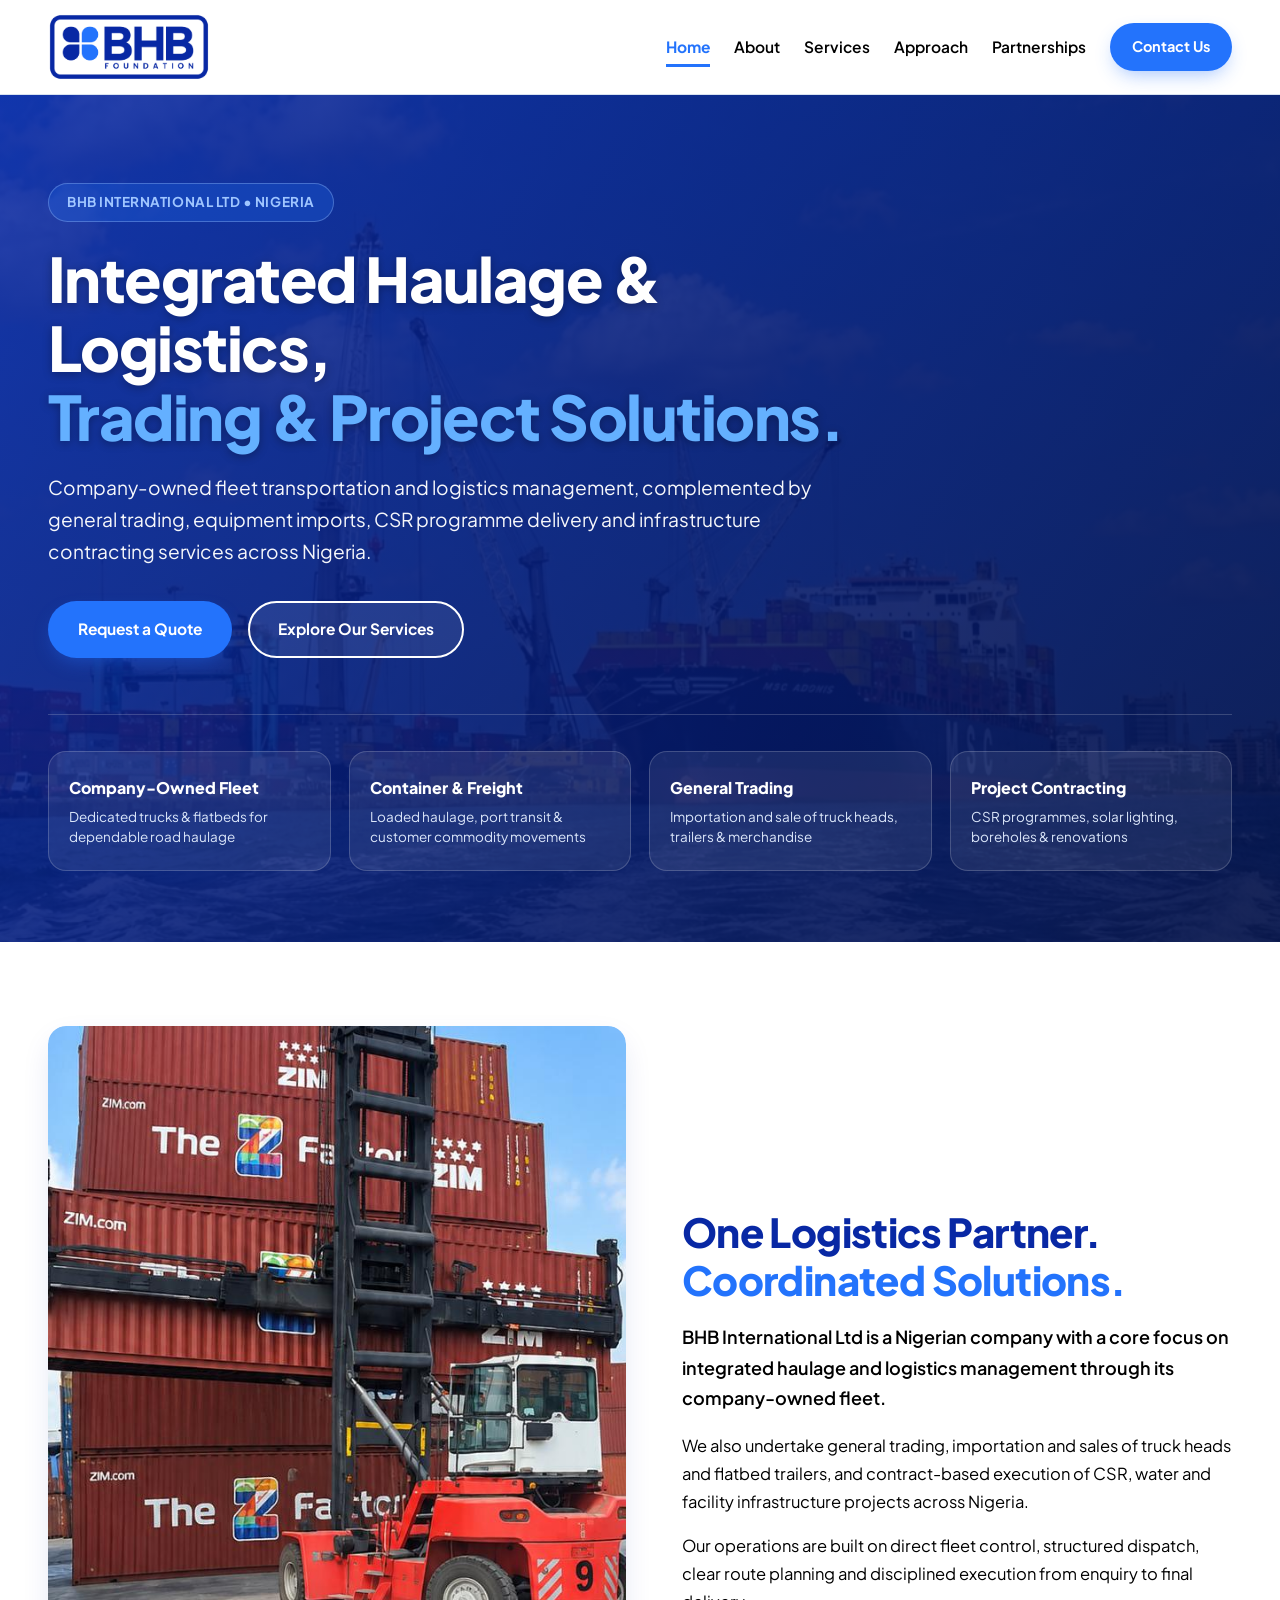
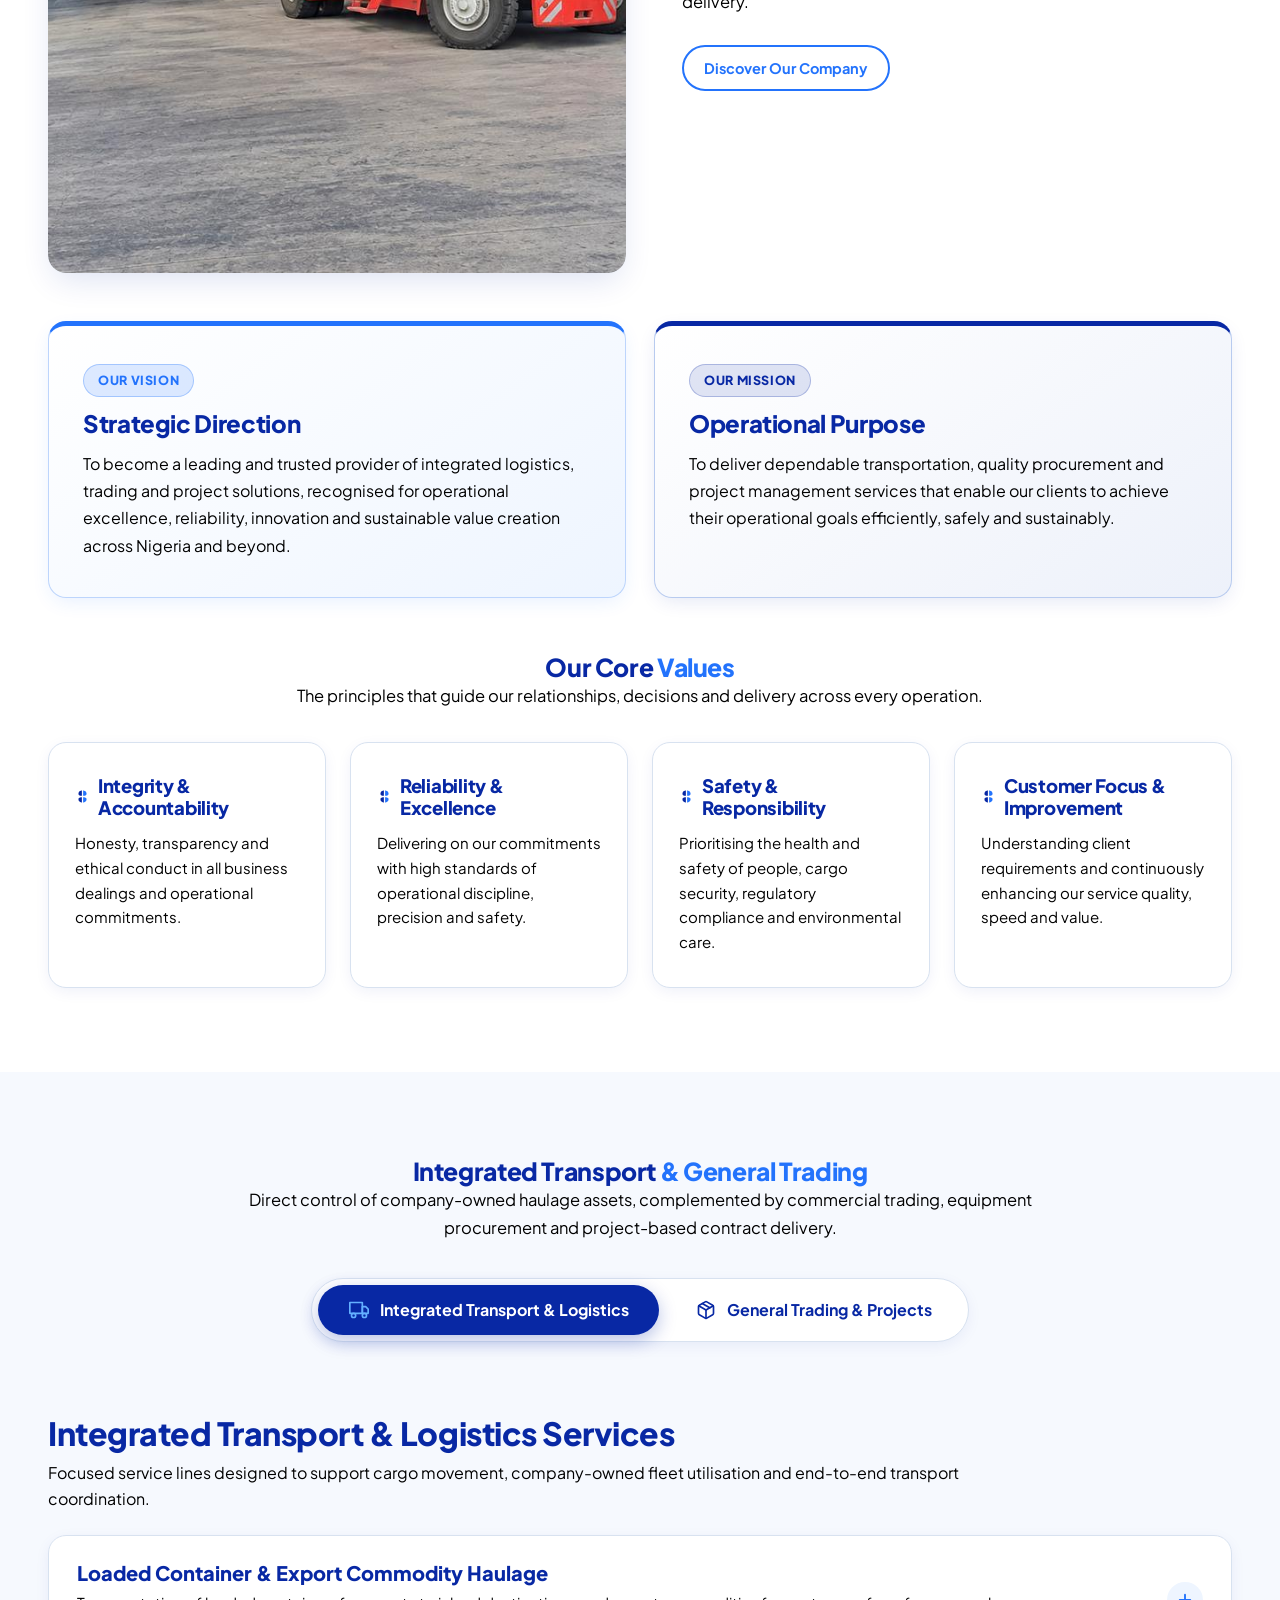
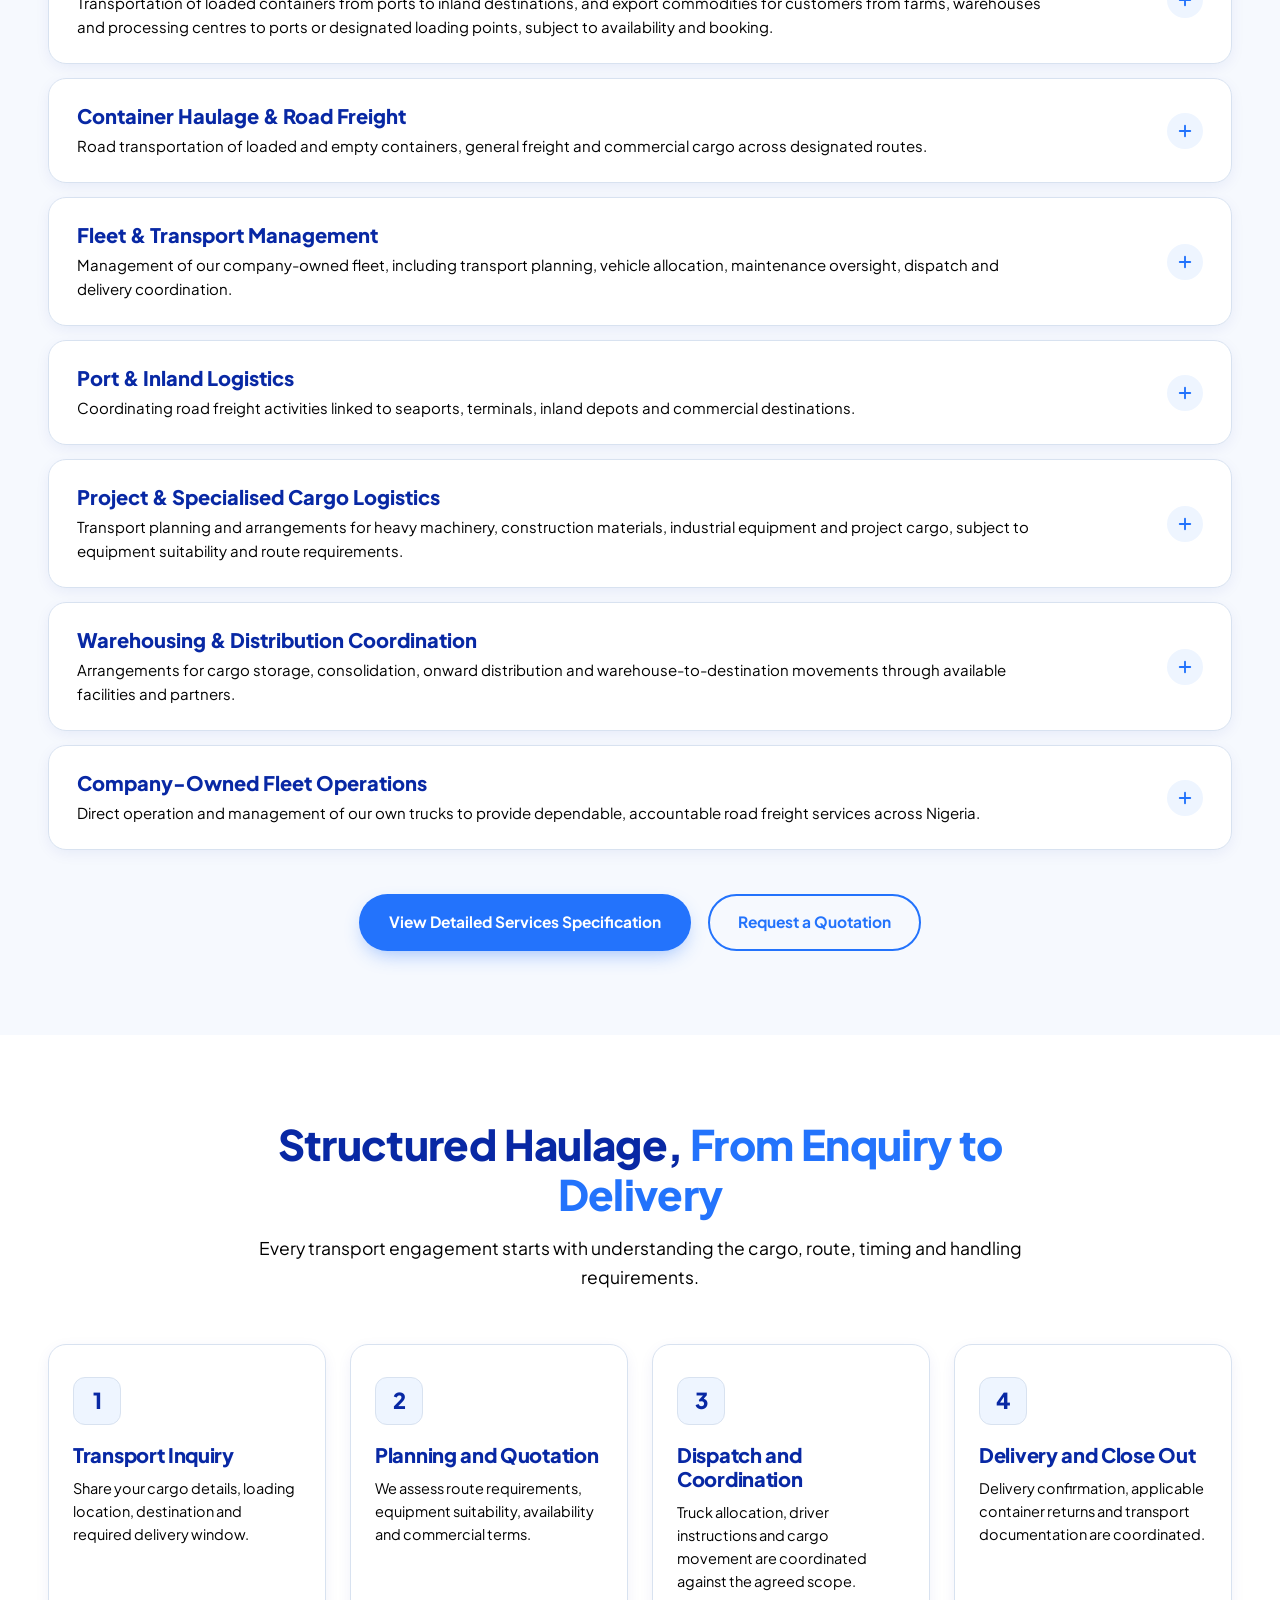
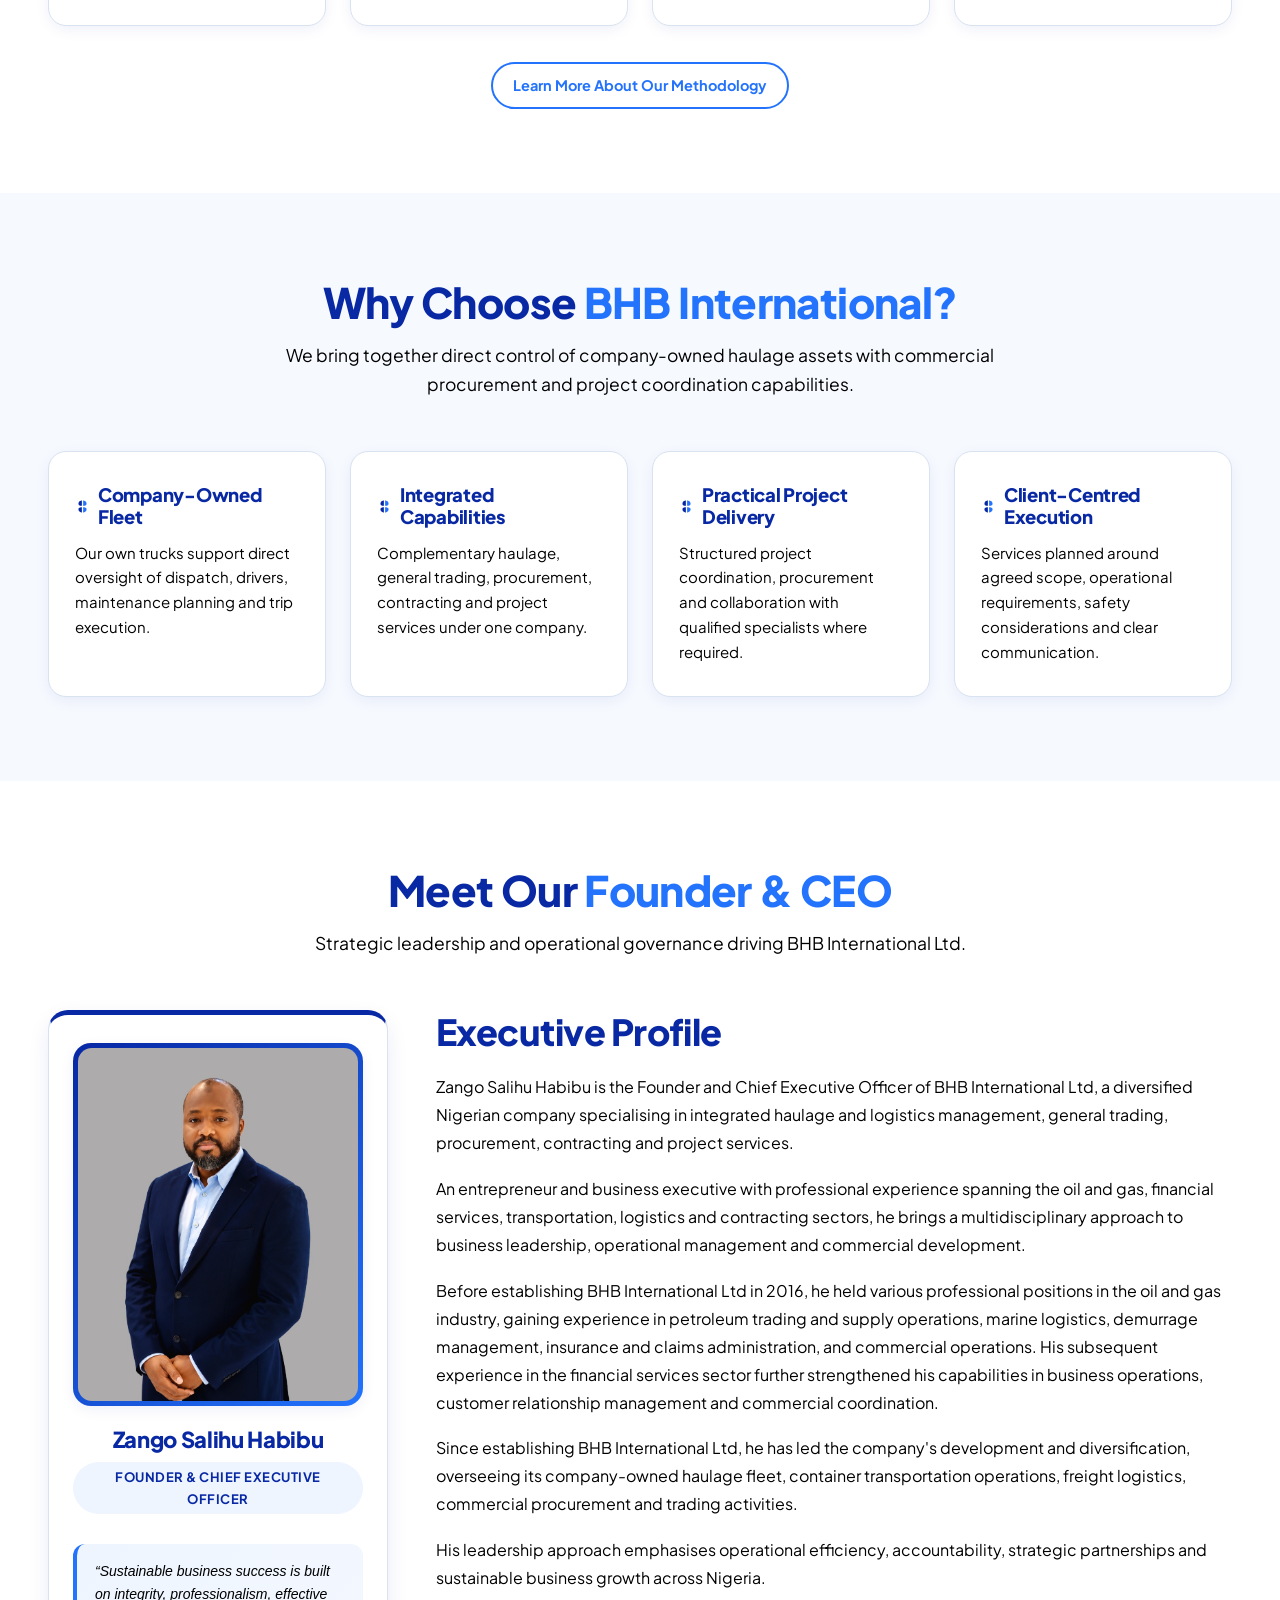
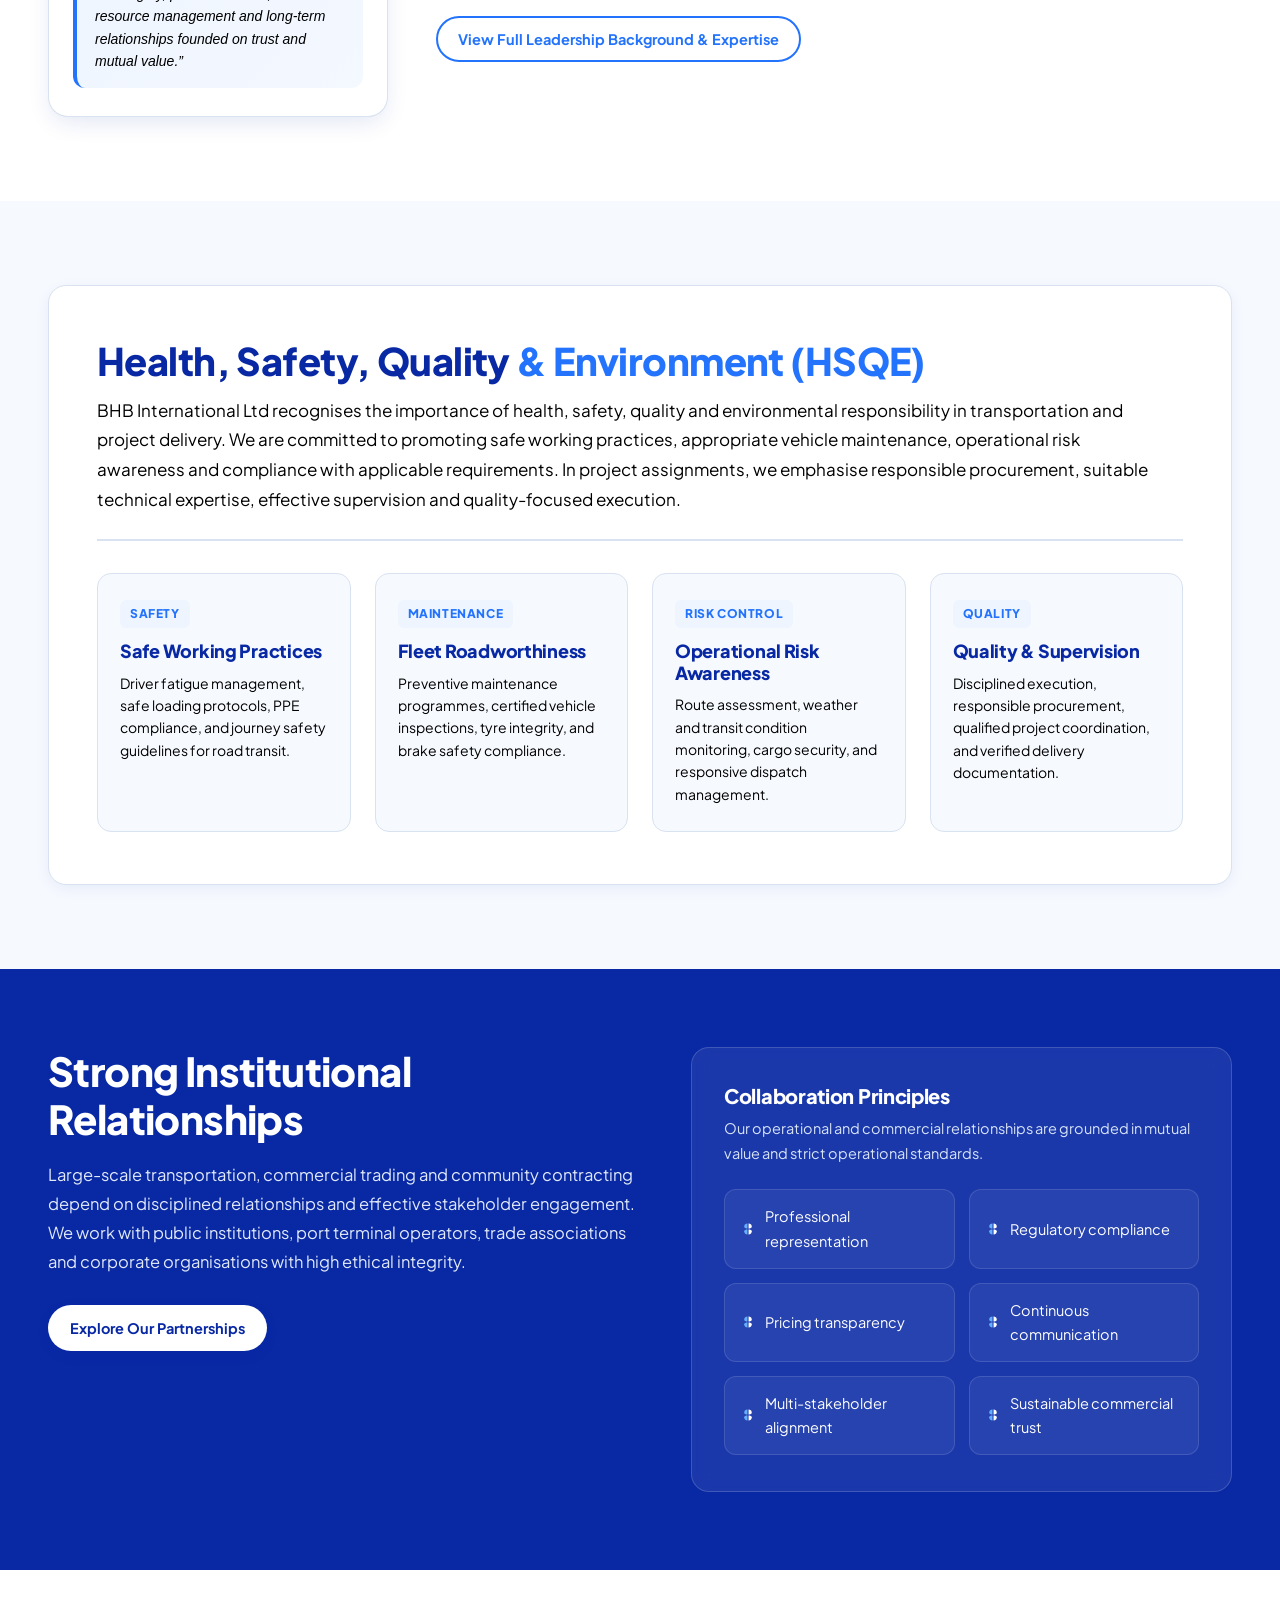
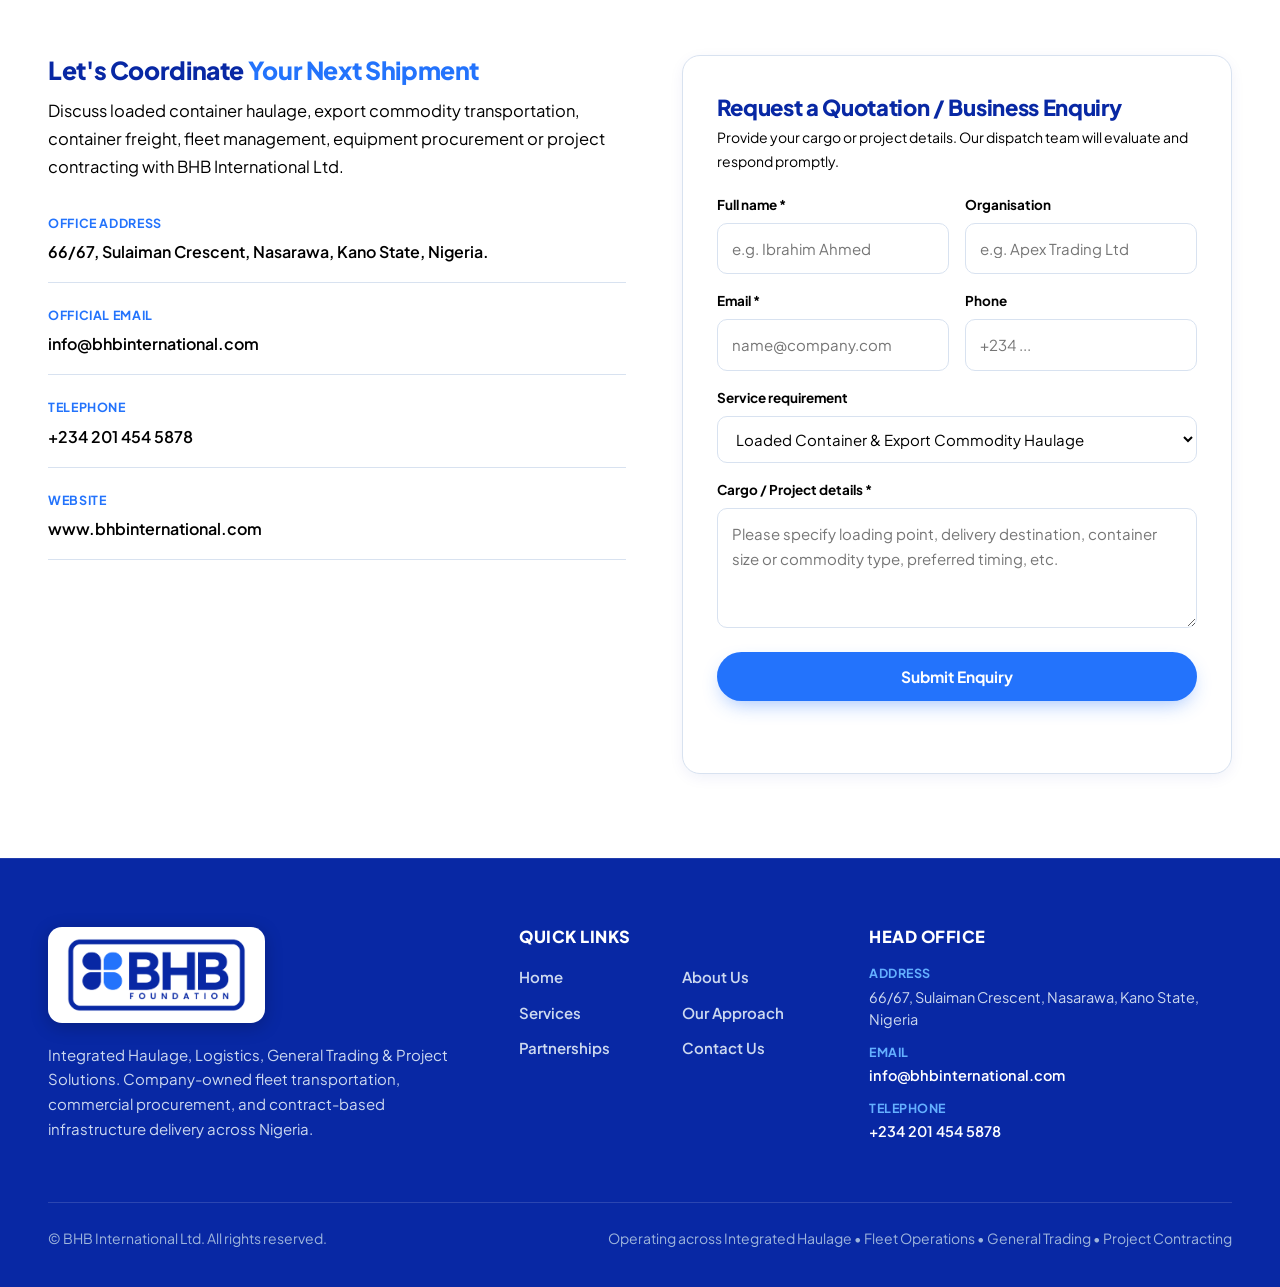
==== commit 75c2f533: "Apply targeted brand refinements: official logo, colorful Mission/Vision, 2-category switcher, brand" ====
--- a/site/index.html
+++ b/site/index.html
@@ -20,7 +20,7 @@
 <header class="nav">
   <div class="wrap">
     <a class="brand" href="index.html" aria-label="BHB International Ltd home">
-      <img src="images/logo.png" alt="BHB International Ltd logo" width="220" height="68">
+      <img src="images/logo-clean.png" alt="BHB International Ltd logo" width="220" height="68">
     </a>
     <button class="burger" id="burger" aria-label="Open menu" aria-expanded="false" aria-controls="menu">
       <span></span><span></span><span></span>
@@ -91,24 +91,26 @@
         <p>We also undertake general trading, importation and sales of truck heads and flatbed trailers, and contract-based execution of CSR, water and facility infrastructure projects across Nigeria.</p>
         <p>Our operations are built on direct fleet control, structured dispatch, clear route planning and disciplined execution from enquiry to final delivery.</p>
         <div style="margin-top:28px">
-          <a class="btn line sm" href="about.html">Read Full Company Profile</a>
-        </div>
-      </div>
-    </div>
-
-    <!-- Vision & Mission -->
+          <a class="btn line sm" href="about.html">Discover Our Company</a>
+        </div>
+      </div>
+    </div>
+
+    <!-- Vision & Mission (More Colourful & Distinct with Brand Accents) -->
     <div class="vm reveal">
       <div class="v">
-        <h3>Our Vision</h3>
+        <span class="vm-tag vm-tag-vision">Our Vision</span>
+        <h3>Strategic Direction</h3>
         <p>To become a leading and trusted provider of integrated logistics, trading and project solutions, recognised for operational excellence, reliability, innovation and sustainable value creation across Nigeria and beyond.</p>
       </div>
       <div class="m">
-        <h3>Our Mission</h3>
+        <span class="vm-tag vm-tag-mission">Our Mission</span>
+        <h3>Operational Purpose</h3>
         <p>To deliver dependable transportation, quality procurement and project management services that enable our clients to achieve their operational goals efficiently, safely and sustainably.</p>
       </div>
     </div>
 
-    <!-- Core Values -->
+    <!-- Core Values — 4-Grid with Brand-Inspired 4-Petal Icons -->
     <div class="values-head reveal">
       <h2 class="h2"><span class="text-brand-dark">Our Core</span> <span class="text-brand-blue">Values</span></h2>
       <p class="sub">The principles that guide our relationships, decisions and delivery across every operation.</p>
@@ -135,7 +137,7 @@
   </div>
 </section>
 
-<!-- Redesigned Main Services Section with Expandable Accordions -->
+<!-- Redesigned Main Services Section with Central Two-Category Tab Selector -->
 <section id="services" class="tint reveal">
   <div class="wrap">
     <div class="services-section-head">
@@ -143,324 +145,345 @@
       <p class="sub">Direct control of company-owned haulage assets, complemented by commercial trading, equipment procurement and project-based contract delivery.</p>
     </div>
 
-    <!-- Division 1: Integrated Transport & Logistics Services -->
-    <div class="services-division-block">
-      <div class="division-title-bar">
-        <h3 class="division-main-title">Integrated Transport &amp; Logistics Services</h3>
-        <p class="division-subtitle">Focused service lines designed to support cargo movement, company-owned fleet utilisation and end-to-end transport coordination.</p>
-      </div>
-
-      <div class="svc-accordion-list">
-        <!-- 1. Loaded Container & Export Commodity Haulage -->
-        <div class="svc-accordion-item">
-          <button type="button" class="svc-accordion-header" aria-expanded="false">
-            <div class="svc-accordion-title-wrap">
-              <div class="svc-accordion-title">Loaded Container &amp; Export Commodity Haulage</div>
-              <p class="svc-accordion-desc">Transportation of loaded containers from ports to inland destinations, and export commodities for customers from farms, warehouses and processing centres to ports or designated loading points, subject to availability and booking.</p>
-            </div>
-            <span class="svc-accordion-icon" aria-hidden="true">
-              <svg width="18" height="18" viewBox="0 0 24 24" fill="none" stroke="currentColor" stroke-width="2.5" stroke-linecap="round" stroke-linejoin="round"><line x1="12" y1="5" x2="12" y2="19"></line><line x1="5" y1="12" x2="19" y2="12"></line></svg>
-            </span>
-          </button>
-          <div class="svc-accordion-content" hidden>
-            <div class="svc-accordion-inner">
-              <div class="svc-scope-heading">Key Capabilities &amp; Scope</div>
-              <ul class="svc-scope-list">
-                <li>Loaded container transportation</li>
-                <li>Customer-requested export commodity haulage</li>
-                <li>Bulk and containerised commodities</li>
-                <li>Export cargo collection and port delivery</li>
-              </ul>
-            </div>
-          </div>
-        </div>
-
-        <!-- 2. Container Haulage & Road Freight -->
-        <div class="svc-accordion-item">
-          <button type="button" class="svc-accordion-header" aria-expanded="false">
-            <div class="svc-accordion-title-wrap">
-              <div class="svc-accordion-title">Container Haulage &amp; Road Freight</div>
-              <p class="svc-accordion-desc">Road transportation of loaded and empty containers, general freight and commercial cargo across designated routes.</p>
-            </div>
-            <span class="svc-accordion-icon" aria-hidden="true">
-              <svg width="18" height="18" viewBox="0 0 24 24" fill="none" stroke="currentColor" stroke-width="2.5" stroke-linecap="round" stroke-linejoin="round"><line x1="12" y1="5" x2="12" y2="19"></line><line x1="5" y1="12" x2="19" y2="12"></line></svg>
-            </span>
-          </button>
-          <div class="svc-accordion-content" hidden>
-            <div class="svc-accordion-inner">
-              <div class="svc-scope-heading">Key Capabilities &amp; Scope</div>
-              <ul class="svc-scope-list">
-                <li>Full-container transportation</li>
-                <li>Inland container movements</li>
-                <li>Empty container returns</li>
-                <li>Warehouse and terminal deliveries</li>
-              </ul>
-            </div>
-          </div>
-        </div>
-
-        <!-- 3. Fleet & Transport Management -->
-        <div class="svc-accordion-item">
-          <button type="button" class="svc-accordion-header" aria-expanded="false">
-            <div class="svc-accordion-title-wrap">
-              <div class="svc-accordion-title">Fleet &amp; Transport Management</div>
-              <p class="svc-accordion-desc">Management of our company-owned fleet, including transport planning, vehicle allocation, maintenance oversight, dispatch and delivery coordination.</p>
-            </div>
-            <span class="svc-accordion-icon" aria-hidden="true">
-              <svg width="18" height="18" viewBox="0 0 24 24" fill="none" stroke="currentColor" stroke-width="2.5" stroke-linecap="round" stroke-linejoin="round"><line x1="12" y1="5" x2="12" y2="19"></line><line x1="5" y1="12" x2="19" y2="12"></line></svg>
-            </span>
-          </button>
-          <div class="svc-accordion-content" hidden>
-            <div class="svc-accordion-inner">
-              <div class="svc-scope-heading">Key Capabilities &amp; Scope</div>
-              <ul class="svc-scope-list">
-                <li>Company-owned truck allocation</li>
-                <li>Driver and trip coordination</li>
-                <li>Fleet scheduling and preventive maintenance</li>
-                <li>Transport performance monitoring</li>
-              </ul>
-            </div>
-          </div>
-        </div>
-
-        <!-- 4. Port & Inland Logistics -->
-        <div class="svc-accordion-item">
-          <button type="button" class="svc-accordion-header" aria-expanded="false">
-            <div class="svc-accordion-title-wrap">
-              <div class="svc-accordion-title">Port &amp; Inland Logistics</div>
-              <p class="svc-accordion-desc">Coordinating road freight activities linked to seaports, terminals, inland depots and commercial destinations.</p>
-            </div>
-            <span class="svc-accordion-icon" aria-hidden="true">
-              <svg width="18" height="18" viewBox="0 0 24 24" fill="none" stroke="currentColor" stroke-width="2.5" stroke-linecap="round" stroke-linejoin="round"><line x1="12" y1="5" x2="12" y2="19"></line><line x1="5" y1="12" x2="19" y2="12"></line></svg>
-            </span>
-          </button>
-          <div class="svc-accordion-content" hidden>
-            <div class="svc-accordion-inner">
-              <div class="svc-scope-heading">Key Capabilities &amp; Scope</div>
-              <ul class="svc-scope-list">
-                <li>Terminal pickup coordination</li>
-                <li>Port-to-inland deliveries</li>
-                <li>Container positioning and returns</li>
-                <li>Coordination with forwarding agents</li>
-              </ul>
-            </div>
-          </div>
-        </div>
-
-        <!-- 5. Project & Specialised Cargo Logistics -->
-        <div class="svc-accordion-item">
-          <button type="button" class="svc-accordion-header" aria-expanded="false">
-            <div class="svc-accordion-title-wrap">
-              <div class="svc-accordion-title">Project &amp; Specialised Cargo Logistics</div>
-              <p class="svc-accordion-desc">Transport planning and arrangements for heavy machinery, construction materials, industrial equipment and project cargo, subject to equipment suitability and route requirements.</p>
-            </div>
-            <span class="svc-accordion-icon" aria-hidden="true">
-              <svg width="18" height="18" viewBox="0 0 24 24" fill="none" stroke="currentColor" stroke-width="2.5" stroke-linecap="round" stroke-linejoin="round"><line x1="12" y1="5" x2="12" y2="19"></line><line x1="5" y1="12" x2="19" y2="12"></line></svg>
-            </span>
-          </button>
-          <div class="svc-accordion-content" hidden>
-            <div class="svc-accordion-inner">
-              <div class="svc-scope-heading">Key Capabilities &amp; Scope</div>
-              <ul class="svc-scope-list">
-                <li>Equipment movement planning</li>
-                <li>Flatbed transport coordination</li>
-                <li>Project material deliveries</li>
-              </ul>
-            </div>
-          </div>
-        </div>
-
-        <!-- 6. Warehousing & Distribution Coordination -->
-        <div class="svc-accordion-item">
-          <button type="button" class="svc-accordion-header" aria-expanded="false">
-            <div class="svc-accordion-title-wrap">
-              <div class="svc-accordion-title">Warehousing &amp; Distribution Coordination</div>
-              <p class="svc-accordion-desc">Arrangements for cargo storage, consolidation, onward distribution and warehouse-to-destination movements through available facilities and partners.</p>
-            </div>
-            <span class="svc-accordion-icon" aria-hidden="true">
-              <svg width="18" height="18" viewBox="0 0 24 24" fill="none" stroke="currentColor" stroke-width="2.5" stroke-linecap="round" stroke-linejoin="round"><line x1="12" y1="5" x2="12" y2="19"></line><line x1="5" y1="12" x2="19" y2="12"></line></svg>
-            </span>
-          </button>
-          <div class="svc-accordion-content" hidden>
-            <div class="svc-accordion-inner">
-              <div class="svc-scope-heading">Key Capabilities &amp; Scope</div>
-              <ul class="svc-scope-list">
-                <li>Storage coordination</li>
-                <li>Cargo distribution planning</li>
-                <li>Warehouse dispatch logistics</li>
-              </ul>
-            </div>
-          </div>
-        </div>
-
-        <!-- 7. Company-Owned Fleet Operations -->
-        <div class="svc-accordion-item">
-          <button type="button" class="svc-accordion-header" aria-expanded="false">
-            <div class="svc-accordion-title-wrap">
-              <div class="svc-accordion-title">Company-Owned Fleet Operations</div>
-              <p class="svc-accordion-desc">Direct operation and management of our own trucks to provide dependable, accountable road freight services across Nigeria.</p>
-            </div>
-            <span class="svc-accordion-icon" aria-hidden="true">
-              <svg width="18" height="18" viewBox="0 0 24 24" fill="none" stroke="currentColor" stroke-width="2.5" stroke-linecap="round" stroke-linejoin="round"><line x1="12" y1="5" x2="12" y2="19"></line><line x1="5" y1="12" x2="19" y2="12"></line></svg>
-            </span>
-          </button>
-          <div class="svc-accordion-content" hidden>
-            <div class="svc-accordion-inner">
-              <div class="svc-scope-heading">Key Capabilities &amp; Scope</div>
-              <ul class="svc-scope-list">
-                <li>Company-owned fleet deployment</li>
-                <li>Driver and dispatch supervision</li>
-                <li>Vehicle maintenance coordination</li>
-                <li>End-to-end trip oversight</li>
-              </ul>
-            </div>
-          </div>
-        </div>
-      </div>
-    </div>
-
-    <!-- Division 2: General Trading, Contracting & Project Services -->
-    <div class="services-division-block" style="margin-top:44px">
-      <div class="division-title-bar">
-        <h3 class="division-main-title">General Trading, Contracting &amp; Project Services</h3>
-        <p class="division-subtitle">Beyond haulage, BHB International undertakes commercial supply, project-based contracts and community infrastructure assignments tailored to client requirements.</p>
-      </div>
-
-      <div class="svc-accordion-list">
-        <!-- 1. General Trading & Merchandise -->
-        <div class="svc-accordion-item">
-          <button type="button" class="svc-accordion-header" aria-expanded="false">
-            <div class="svc-accordion-title-wrap">
-              <div class="svc-accordion-title">General Trading &amp; Merchandise</div>
-              <p class="svc-accordion-desc">Buying, selling and supplying general merchandise, consumables, equipment and other goods for commercial and institutional customers.</p>
-            </div>
-            <span class="svc-accordion-icon" aria-hidden="true">
-              <svg width="18" height="18" viewBox="0 0 24 24" fill="none" stroke="currentColor" stroke-width="2.5" stroke-linecap="round" stroke-linejoin="round"><line x1="12" y1="5" x2="12" y2="19"></line><line x1="5" y1="12" x2="19" y2="12"></line></svg>
-            </span>
-          </button>
-          <div class="svc-accordion-content" hidden>
-            <div class="svc-accordion-inner">
-              <div class="svc-scope-heading">Key Capabilities &amp; Scope</div>
-              <ul class="svc-scope-list">
-                <li>Commercial merchandise supply</li>
-                <li>Consumables and equipment procurement</li>
-                <li>Institutional supply contracts</li>
-              </ul>
-            </div>
-          </div>
-        </div>
-
-        <!-- 2. Truck Heads & Flatbed Trailers -->
-        <div class="svc-accordion-item">
-          <button type="button" class="svc-accordion-header" aria-expanded="false">
-            <div class="svc-accordion-title-wrap">
-              <div class="svc-accordion-title">Truck Heads &amp; Flatbed Trailers</div>
-              <p class="svc-accordion-desc">Importation, purchase and sale of truck tractor heads, flatbed trailers and related transport equipment. This trading activity is distinct from our company-owned haulage fleet.</p>
-            </div>
-            <span class="svc-accordion-icon" aria-hidden="true">
-              <svg width="18" height="18" viewBox="0 0 24 24" fill="none" stroke="currentColor" stroke-width="2.5" stroke-linecap="round" stroke-linejoin="round"><line x1="12" y1="5" x2="12" y2="19"></line><line x1="5" y1="12" x2="19" y2="12"></line></svg>
-            </span>
-          </button>
-          <div class="svc-accordion-content" hidden>
-            <div class="svc-accordion-inner">
-              <div class="svc-scope-heading">Key Capabilities &amp; Scope</div>
-              <ul class="svc-scope-list">
-                <li>Direct importation of truck tractor heads</li>
-                <li>Flatbed trailer supply and sales</li>
-                <li>Heavy-duty commercial vehicle procurement</li>
-              </ul>
-            </div>
-          </div>
-        </div>
-
-        <!-- 3. CSR & Empowerment Programmes -->
-        <div class="svc-accordion-item">
-          <button type="button" class="svc-accordion-header" aria-expanded="false">
-            <div class="svc-accordion-title-wrap">
-              <div class="svc-accordion-title">CSR &amp; Empowerment Programmes</div>
-              <p class="svc-accordion-desc">Contract-based planning, procurement, coordination and implementation of skills acquisition, livelihood support and community empowerment programmes for corporate and institutional clients.</p>
-            </div>
-            <span class="svc-accordion-icon" aria-hidden="true">
-              <svg width="18" height="18" viewBox="0 0 24 24" fill="none" stroke="currentColor" stroke-width="2.5" stroke-linecap="round" stroke-linejoin="round"><line x1="12" y1="5" x2="12" y2="19"></line><line x1="5" y1="12" x2="19" y2="12"></line></svg>
-            </span>
-          </button>
-          <div class="svc-accordion-content" hidden>
-            <div class="svc-accordion-inner">
-              <div class="svc-scope-heading">Key Capabilities &amp; Scope</div>
-              <ul class="svc-scope-list">
-                <li>Vocational equipment procurement</li>
-                <li>Community empowerment delivery</li>
-                <li>Socio-economic impact initiatives</li>
-              </ul>
-            </div>
-          </div>
-        </div>
-
-        <!-- 4. Solar Street Lighting -->
-        <div class="svc-accordion-item">
-          <button type="button" class="svc-accordion-header" aria-expanded="false">
-            <div class="svc-accordion-title-wrap">
-              <div class="svc-accordion-title">Solar Street Lighting</div>
-              <p class="svc-accordion-desc">Project coordination, supply and installation arrangements for solar-powered street lighting and related community electrification initiatives.</p>
-            </div>
-            <span class="svc-accordion-icon" aria-hidden="true">
-              <svg width="18" height="18" viewBox="0 0 24 24" fill="none" stroke="currentColor" stroke-width="2.5" stroke-linecap="round" stroke-linejoin="round"><line x1="12" y1="5" x2="12" y2="19"></line><line x1="5" y1="12" x2="19" y2="12"></line></svg>
-            </span>
-          </button>
-          <div class="svc-accordion-content" hidden>
-            <div class="svc-accordion-inner">
-              <div class="svc-scope-heading">Key Capabilities &amp; Scope</div>
-              <ul class="svc-scope-list">
-                <li>Solar-powered street lighting supply</li>
-                <li>Installation planning and coordination</li>
-                <li>Community lighting infrastructure</li>
-              </ul>
-            </div>
-          </div>
-        </div>
-
-        <!-- 5. School & Facility Renovation -->
-        <div class="svc-accordion-item">
-          <button type="button" class="svc-accordion-header" aria-expanded="false">
-            <div class="svc-accordion-title-wrap">
-              <div class="svc-accordion-title">School &amp; Facility Renovation</div>
-              <p class="svc-accordion-desc">Renovation, rehabilitation and upgrading of schools, classrooms and community facilities, including civil and related improvement works.</p>
-            </div>
-            <span class="svc-accordion-icon" aria-hidden="true">
-              <svg width="18" height="18" viewBox="0 0 24 24" fill="none" stroke="currentColor" stroke-width="2.5" stroke-linecap="round" stroke-linejoin="round"><line x1="12" y1="5" x2="12" y2="19"></line><line x1="5" y1="12" x2="19" y2="12"></line></svg>
-            </span>
-          </button>
-          <div class="svc-accordion-content" hidden>
-            <div class="svc-accordion-inner">
-              <div class="svc-scope-heading">Key Capabilities &amp; Scope</div>
-              <ul class="svc-scope-list">
-                <li>Educational facility rehabilitation</li>
-                <li>Classroom upgrade and civil repairs</li>
-                <li>Community building renovations</li>
-              </ul>
-            </div>
-          </div>
-        </div>
-
-        <!-- 6. Boreholes & Water Treatment -->
-        <div class="svc-accordion-item">
-          <button type="button" class="svc-accordion-header" aria-expanded="false">
-            <div class="svc-accordion-title-wrap">
-              <div class="svc-accordion-title">Boreholes &amp; Water Treatment</div>
-              <p class="svc-accordion-desc">Borehole development, water supply infrastructure and water treatment project coordination to improve access to dependable water services.</p>
-            </div>
-            <span class="svc-accordion-icon" aria-hidden="true">
-              <svg width="18" height="18" viewBox="0 0 24 24" fill="none" stroke="currentColor" stroke-width="2.5" stroke-linecap="round" stroke-linejoin="round"><line x1="12" y1="5" x2="12" y2="19"></line><line x1="5" y1="12" x2="19" y2="12"></line></svg>
-            </span>
-          </button>
-          <div class="svc-accordion-content" hidden>
-            <div class="svc-accordion-inner">
-              <div class="svc-scope-heading">Key Capabilities &amp; Scope</div>
-              <ul class="svc-scope-list">
-                <li>Borehole drilling and pump installation</li>
-                <li>Water reticulation and storage setups</li>
-                <li>Community water facility delivery</li>
-              </ul>
+    <!-- Central Two-Category Selector -->
+    <div class="svc-tab-nav-wrap">
+      <div class="svc-tab-nav" role="tablist" aria-label="Service Categories">
+        <button type="button" class="svc-cat-tab active" role="tab" id="tab-transport" aria-selected="true" aria-controls="panel-transport">
+          <span class="svc-cat-tab-icon" aria-hidden="true">
+            <svg width="20" height="20" viewBox="0 0 24 24" fill="none" stroke="currentColor" stroke-width="2" stroke-linecap="round" stroke-linejoin="round"><rect x="1" y="3" width="15" height="13"></rect><polygon points="16 8 20 8 23 11 23 16 16 16 16 8"></polygon><circle cx="5.5" cy="18.5" r="2.5"></circle><circle cx="18.5" cy="18.5" r="2.5"></circle></svg>
+          </span>
+          <span>Integrated Transport &amp; Logistics</span>
+        </button>
+        <button type="button" class="svc-cat-tab" role="tab" id="tab-trading" aria-selected="false" aria-controls="panel-trading" tabindex="-1">
+          <span class="svc-cat-tab-icon" aria-hidden="true">
+            <svg width="20" height="20" viewBox="0 0 24 24" fill="none" stroke="currentColor" stroke-width="2" stroke-linecap="round" stroke-linejoin="round"><line x1="16.5" y1="9.4" x2="7.5" y2="4.21"></line><path d="M21 16V8a2 2 0 0 0-1-1.73l-7-4a2 2 0 0 0-2 0l-7 4A2 2 0 0 0 3 8v8a2 2 0 0 0 1 1.73l7 4a2 2 0 0 0 2 0l7-4A2 2 0 0 0 21 16z"></path><polyline points="3.27 6.96 12 12.01 20.73 6.96"></polyline><line x1="12" y1="22.08" x2="12" y2="12"></line></svg>
+          </span>
+          <span>General Trading &amp; Projects</span>
+        </button>
+      </div>
+    </div>
+
+    <!-- Category Panels (Switch In Place Without Scrolling) -->
+    <div class="svc-tab-panels">
+      <!-- PANEL 1: INTEGRATED TRANSPORT & LOGISTICS SERVICES -->
+      <div id="panel-transport" class="svc-tab-panel active" role="tabpanel" aria-labelledby="tab-transport">
+        <div class="division-intro-head">
+          <h3 class="division-main-title">Integrated Transport &amp; Logistics Services</h3>
+          <p class="division-subtitle">Focused service lines designed to support cargo movement, company-owned fleet utilisation and end-to-end transport coordination.</p>
+        </div>
+
+        <div class="svc-accordion-list">
+          <!-- 1. Loaded Container & Export Commodity Haulage -->
+          <div class="svc-accordion-item">
+            <button type="button" class="svc-accordion-header" aria-expanded="false">
+              <div class="svc-accordion-title-wrap">
+                <div class="svc-accordion-title">Loaded Container &amp; Export Commodity Haulage</div>
+                <p class="svc-accordion-desc">Transportation of loaded containers from ports to inland destinations, and export commodities for customers from farms, warehouses and processing centres to ports or designated loading points, subject to availability and booking.</p>
+              </div>
+              <span class="svc-accordion-icon" aria-hidden="true">
+                <svg width="18" height="18" viewBox="0 0 24 24" fill="none" stroke="currentColor" stroke-width="2.5" stroke-linecap="round" stroke-linejoin="round"><line x1="12" y1="5" x2="12" y2="19"></line><line x1="5" y1="12" x2="19" y2="12"></line></svg>
+              </span>
+            </button>
+            <div class="svc-accordion-content" hidden>
+              <div class="svc-accordion-inner">
+                <div class="svc-scope-heading">Key Capabilities &amp; Scope</div>
+                <ul class="svc-scope-list">
+                  <li>Loaded container transportation</li>
+                  <li>Customer-requested export commodity haulage</li>
+                  <li>Bulk and containerised commodities</li>
+                  <li>Export cargo collection and port delivery</li>
+                </ul>
+              </div>
+            </div>
+          </div>
+
+          <!-- 2. Container Haulage & Road Freight -->
+          <div class="svc-accordion-item">
+            <button type="button" class="svc-accordion-header" aria-expanded="false">
+              <div class="svc-accordion-title-wrap">
+                <div class="svc-accordion-title">Container Haulage &amp; Road Freight</div>
+                <p class="svc-accordion-desc">Road transportation of loaded and empty containers, general freight and commercial cargo across designated routes.</p>
+              </div>
+              <span class="svc-accordion-icon" aria-hidden="true">
+                <svg width="18" height="18" viewBox="0 0 24 24" fill="none" stroke="currentColor" stroke-width="2.5" stroke-linecap="round" stroke-linejoin="round"><line x1="12" y1="5" x2="12" y2="19"></line><line x1="5" y1="12" x2="19" y2="12"></line></svg>
+              </span>
+            </button>
+            <div class="svc-accordion-content" hidden>
+              <div class="svc-accordion-inner">
+                <div class="svc-scope-heading">Key Capabilities &amp; Scope</div>
+                <ul class="svc-scope-list">
+                  <li>Full-container transportation</li>
+                  <li>Inland container movements</li>
+                  <li>Empty container returns</li>
+                  <li>Warehouse and terminal deliveries</li>
+                </ul>
+              </div>
+            </div>
+          </div>
+
+          <!-- 3. Fleet & Transport Management -->
+          <div class="svc-accordion-item">
+            <button type="button" class="svc-accordion-header" aria-expanded="false">
+              <div class="svc-accordion-title-wrap">
+                <div class="svc-accordion-title">Fleet &amp; Transport Management</div>
+                <p class="svc-accordion-desc">Management of our company-owned fleet, including transport planning, vehicle allocation, maintenance oversight, dispatch and delivery coordination.</p>
+              </div>
+              <span class="svc-accordion-icon" aria-hidden="true">
+                <svg width="18" height="18" viewBox="0 0 24 24" fill="none" stroke="currentColor" stroke-width="2.5" stroke-linecap="round" stroke-linejoin="round"><line x1="12" y1="5" x2="12" y2="19"></line><line x1="5" y1="12" x2="19" y2="12"></line></svg>
+              </span>
+            </button>
+            <div class="svc-accordion-content" hidden>
+              <div class="svc-accordion-inner">
+                <div class="svc-scope-heading">Key Capabilities &amp; Scope</div>
+                <ul class="svc-scope-list">
+                  <li>Company-owned truck allocation</li>
+                  <li>Driver and trip coordination</li>
+                  <li>Fleet scheduling and preventive maintenance</li>
+                  <li>Transport performance monitoring</li>
+                </ul>
+              </div>
+            </div>
+          </div>
+
+          <!-- 4. Port & Inland Logistics -->
+          <div class="svc-accordion-item">
+            <button type="button" class="svc-accordion-header" aria-expanded="false">
+              <div class="svc-accordion-title-wrap">
+                <div class="svc-accordion-title">Port &amp; Inland Logistics</div>
+                <p class="svc-accordion-desc">Coordinating road freight activities linked to seaports, terminals, inland depots and commercial destinations.</p>
+              </div>
+              <span class="svc-accordion-icon" aria-hidden="true">
+                <svg width="18" height="18" viewBox="0 0 24 24" fill="none" stroke="currentColor" stroke-width="2.5" stroke-linecap="round" stroke-linejoin="round"><line x1="12" y1="5" x2="12" y2="19"></line><line x1="5" y1="12" x2="19" y2="12"></line></svg>
+              </span>
+            </button>
+            <div class="svc-accordion-content" hidden>
+              <div class="svc-accordion-inner">
+                <div class="svc-scope-heading">Key Capabilities &amp; Scope</div>
+                <ul class="svc-scope-list">
+                  <li>Terminal pickup coordination</li>
+                  <li>Port-to-inland deliveries</li>
+                  <li>Container positioning and returns</li>
+                  <li>Coordination with forwarding agents</li>
+                </ul>
+              </div>
+            </div>
+          </div>
+
+          <!-- 5. Project & Specialised Cargo Logistics -->
+          <div class="svc-accordion-item">
+            <button type="button" class="svc-accordion-header" aria-expanded="false">
+              <div class="svc-accordion-title-wrap">
+                <div class="svc-accordion-title">Project &amp; Specialised Cargo Logistics</div>
+                <p class="svc-accordion-desc">Transport planning and arrangements for heavy machinery, construction materials, industrial equipment and project cargo, subject to equipment suitability and route requirements.</p>
+              </div>
+              <span class="svc-accordion-icon" aria-hidden="true">
+                <svg width="18" height="18" viewBox="0 0 24 24" fill="none" stroke="currentColor" stroke-width="2.5" stroke-linecap="round" stroke-linejoin="round"><line x1="12" y1="5" x2="12" y2="19"></line><line x1="5" y1="12" x2="19" y2="12"></line></svg>
+              </span>
+            </button>
+            <div class="svc-accordion-content" hidden>
+              <div class="svc-accordion-inner">
+                <div class="svc-scope-heading">Key Capabilities &amp; Scope</div>
+                <ul class="svc-scope-list">
+                  <li>Equipment movement planning</li>
+                  <li>Flatbed transport coordination</li>
+                  <li>Project material deliveries</li>
+                </ul>
+              </div>
+            </div>
+          </div>
+
+          <!-- 6. Warehousing & Distribution Coordination -->
+          <div class="svc-accordion-item">
+            <button type="button" class="svc-accordion-header" aria-expanded="false">
+              <div class="svc-accordion-title-wrap">
+                <div class="svc-accordion-title">Warehousing &amp; Distribution Coordination</div>
+                <p class="svc-accordion-desc">Arrangements for cargo storage, consolidation, onward distribution and warehouse-to-destination movements through available facilities and partners.</p>
+              </div>
+              <span class="svc-accordion-icon" aria-hidden="true">
+                <svg width="18" height="18" viewBox="0 0 24 24" fill="none" stroke="currentColor" stroke-width="2.5" stroke-linecap="round" stroke-linejoin="round"><line x1="12" y1="5" x2="12" y2="19"></line><line x1="5" y1="12" x2="19" y2="12"></line></svg>
+              </span>
+            </button>
+            <div class="svc-accordion-content" hidden>
+              <div class="svc-accordion-inner">
+                <div class="svc-scope-heading">Key Capabilities &amp; Scope</div>
+                <ul class="svc-scope-list">
+                  <li>Storage coordination</li>
+                  <li>Cargo distribution planning</li>
+                  <li>Warehouse dispatch logistics</li>
+                </ul>
+              </div>
+            </div>
+          </div>
+
+          <!-- 7. Company-Owned Fleet Operations -->
+          <div class="svc-accordion-item">
+            <button type="button" class="svc-accordion-header" aria-expanded="false">
+              <div class="svc-accordion-title-wrap">
+                <div class="svc-accordion-title">Company-Owned Fleet Operations</div>
+                <p class="svc-accordion-desc">Direct operation and management of our own trucks to provide dependable, accountable road freight services across Nigeria.</p>
+              </div>
+              <span class="svc-accordion-icon" aria-hidden="true">
+                <svg width="18" height="18" viewBox="0 0 24 24" fill="none" stroke="currentColor" stroke-width="2.5" stroke-linecap="round" stroke-linejoin="round"><line x1="12" y1="5" x2="12" y2="19"></line><line x1="5" y1="12" x2="19" y2="12"></line></svg>
+              </span>
+            </button>
+            <div class="svc-accordion-content" hidden>
+              <div class="svc-accordion-inner">
+                <div class="svc-scope-heading">Key Capabilities &amp; Scope</div>
+                <ul class="svc-scope-list">
+                  <li>Company-owned fleet deployment</li>
+                  <li>Driver and dispatch supervision</li>
+                  <li>Vehicle maintenance coordination</li>
+                  <li>End-to-end trip oversight</li>
+                </ul>
+              </div>
+            </div>
+          </div>
+        </div>
+      </div>
+
+      <!-- PANEL 2: GENERAL TRADING, CONTRACTING & PROJECT SERVICES -->
+      <div id="panel-trading" class="svc-tab-panel" role="tabpanel" aria-labelledby="tab-trading" hidden>
+        <div class="division-intro-head">
+          <h3 class="division-main-title">General Trading, Contracting &amp; Project Services</h3>
+          <p class="division-subtitle">Beyond haulage, BHB International undertakes commercial supply, project-based contracts and community infrastructure assignments tailored to client requirements.</p>
+        </div>
+
+        <div class="svc-accordion-list">
+          <!-- 1. General Trading & Merchandise -->
+          <div class="svc-accordion-item">
+            <button type="button" class="svc-accordion-header" aria-expanded="false">
+              <div class="svc-accordion-title-wrap">
+                <div class="svc-accordion-title">General Trading &amp; Merchandise</div>
+                <p class="svc-accordion-desc">Buying, selling and supplying general merchandise, consumables, equipment and other goods for commercial and institutional customers.</p>
+              </div>
+              <span class="svc-accordion-icon" aria-hidden="true">
+                <svg width="18" height="18" viewBox="0 0 24 24" fill="none" stroke="currentColor" stroke-width="2.5" stroke-linecap="round" stroke-linejoin="round"><line x1="12" y1="5" x2="12" y2="19"></line><line x1="5" y1="12" x2="19" y2="12"></line></svg>
+              </span>
+            </button>
+            <div class="svc-accordion-content" hidden>
+              <div class="svc-accordion-inner">
+                <div class="svc-scope-heading">Key Capabilities &amp; Scope</div>
+                <ul class="svc-scope-list">
+                  <li>Commercial merchandise supply</li>
+                  <li>Consumables and equipment procurement</li>
+                  <li>Institutional supply contracts</li>
+                </ul>
+              </div>
+            </div>
+          </div>
+
+          <!-- 2. Truck Heads & Flatbed Trailers -->
+          <div class="svc-accordion-item">
+            <button type="button" class="svc-accordion-header" aria-expanded="false">
+              <div class="svc-accordion-title-wrap">
+                <div class="svc-accordion-title">Truck Heads &amp; Flatbed Trailers</div>
+                <p class="svc-accordion-desc">Importation, purchase and sale of truck tractor heads, flatbed trailers and related transport equipment. This trading activity is distinct from our company-owned haulage fleet.</p>
+              </div>
+              <span class="svc-accordion-icon" aria-hidden="true">
+                <svg width="18" height="18" viewBox="0 0 24 24" fill="none" stroke="currentColor" stroke-width="2.5" stroke-linecap="round" stroke-linejoin="round"><line x1="12" y1="5" x2="12" y2="19"></line><line x1="5" y1="12" x2="19" y2="12"></line></svg>
+              </span>
+            </button>
+            <div class="svc-accordion-content" hidden>
+              <div class="svc-accordion-inner">
+                <div class="svc-scope-heading">Key Capabilities &amp; Scope</div>
+                <ul class="svc-scope-list">
+                  <li>Direct importation of truck tractor heads</li>
+                  <li>Flatbed trailer supply and sales</li>
+                  <li>Heavy-duty commercial vehicle procurement</li>
+                </ul>
+              </div>
+            </div>
+          </div>
+
+          <!-- 3. CSR & Empowerment Programmes -->
+          <div class="svc-accordion-item">
+            <button type="button" class="svc-accordion-header" aria-expanded="false">
+              <div class="svc-accordion-title-wrap">
+                <div class="svc-accordion-title">CSR &amp; Empowerment Programmes</div>
+                <p class="svc-accordion-desc">Contract-based planning, procurement, coordination and implementation of skills acquisition, livelihood support and community empowerment programmes for corporate and institutional clients.</p>
+              </div>
+              <span class="svc-accordion-icon" aria-hidden="true">
+                <svg width="18" height="18" viewBox="0 0 24 24" fill="none" stroke="currentColor" stroke-width="2.5" stroke-linecap="round" stroke-linejoin="round"><line x1="12" y1="5" x2="12" y2="19"></line><line x1="5" y1="12" x2="19" y2="12"></line></svg>
+              </span>
+            </button>
+            <div class="svc-accordion-content" hidden>
+              <div class="svc-accordion-inner">
+                <div class="svc-scope-heading">Key Capabilities &amp; Scope</div>
+                <ul class="svc-scope-list">
+                  <li>Vocational equipment procurement</li>
+                  <li>Community empowerment delivery</li>
+                  <li>Socio-economic impact initiatives</li>
+                </ul>
+              </div>
+            </div>
+          </div>
+
+          <!-- 4. Solar Street Lighting -->
+          <div class="svc-accordion-item">
+            <button type="button" class="svc-accordion-header" aria-expanded="false">
+              <div class="svc-accordion-title-wrap">
+                <div class="svc-accordion-title">Solar Street Lighting</div>
+                <p class="svc-accordion-desc">Project coordination, supply and installation arrangements for solar-powered street lighting and related community electrification initiatives.</p>
+              </div>
+              <span class="svc-accordion-icon" aria-hidden="true">
+                <svg width="18" height="18" viewBox="0 0 24 24" fill="none" stroke="currentColor" stroke-width="2.5" stroke-linecap="round" stroke-linejoin="round"><line x1="12" y1="5" x2="12" y2="19"></line><line x1="5" y1="12" x2="19" y2="12"></line></svg>
+              </span>
+            </button>
+            <div class="svc-accordion-content" hidden>
+              <div class="svc-accordion-inner">
+                <div class="svc-scope-heading">Key Capabilities &amp; Scope</div>
+                <ul class="svc-scope-list">
+                  <li>Solar-powered street lighting supply</li>
+                  <li>Installation planning and coordination</li>
+                  <li>Community lighting infrastructure</li>
+                </ul>
+              </div>
+            </div>
+          </div>
+
+          <!-- 5. School & Facility Renovation -->
+          <div class="svc-accordion-item">
+            <button type="button" class="svc-accordion-header" aria-expanded="false">
+              <div class="svc-accordion-title-wrap">
+                <div class="svc-accordion-title">School &amp; Facility Renovation</div>
+                <p class="svc-accordion-desc">Renovation, rehabilitation and upgrading of schools, classrooms and community facilities, including civil and related improvement works.</p>
+              </div>
+              <span class="svc-accordion-icon" aria-hidden="true">
+                <svg width="18" height="18" viewBox="0 0 24 24" fill="none" stroke="currentColor" stroke-width="2.5" stroke-linecap="round" stroke-linejoin="round"><line x1="12" y1="5" x2="12" y2="19"></line><line x1="5" y1="12" x2="19" y2="12"></line></svg>
+              </span>
+            </button>
+            <div class="svc-accordion-content" hidden>
+              <div class="svc-accordion-inner">
+                <div class="svc-scope-heading">Key Capabilities &amp; Scope</div>
+                <ul class="svc-scope-list">
+                  <li>Educational facility rehabilitation</li>
+                  <li>Classroom upgrade and civil repairs</li>
+                  <li>Community building renovations</li>
+                </ul>
+              </div>
+            </div>
+          </div>
+
+          <!-- 6. Boreholes & Water Treatment -->
+          <div class="svc-accordion-item">
+            <button type="button" class="svc-accordion-header" aria-expanded="false">
+              <div class="svc-accordion-title-wrap">
+                <div class="svc-accordion-title">Boreholes &amp; Water Treatment</div>
+                <p class="svc-accordion-desc">Borehole development, water supply infrastructure and water treatment project coordination to improve access to dependable water services.</p>
+              </div>
+              <span class="svc-accordion-icon" aria-hidden="true">
+                <svg width="18" height="18" viewBox="0 0 24 24" fill="none" stroke="currentColor" stroke-width="2.5" stroke-linecap="round" stroke-linejoin="round"><line x1="12" y1="5" x2="12" y2="19"></line><line x1="5" y1="12" x2="19" y2="12"></line></svg>
+              </span>
+            </button>
+            <div class="svc-accordion-content" hidden>
+              <div class="svc-accordion-inner">
+                <div class="svc-scope-heading">Key Capabilities &amp; Scope</div>
+                <ul class="svc-scope-list">
+                  <li>Borehole drilling and pump installation</li>
+                  <li>Water reticulation and storage setups</li>
+                  <li>Community water facility delivery</li>
+                </ul>
+              </div>
             </div>
           </div>
         </div>
@@ -474,7 +497,7 @@
   </div>
 </section>
 
-<!-- Operating Approach -->
+<!-- Operating Approach — Exactly Four Steps, Evenly Balanced -->
 <section id="approach" class="white reveal">
   <div class="wrap">
     <div class="head">
@@ -514,7 +537,7 @@
   </div>
 </section>
 
-<!-- Why Choose BHB International -->
+<!-- Why Choose BHB International (With Brand-Inspired Petal Icons) -->
 <section id="why-bhb" class="tint reveal">
   <div class="wrap">
     <div class="head">
@@ -523,22 +546,22 @@
     </div>
 
     <div class="why-4grid reveal-stagger">
-      <div class="val-card">
+      <div class="why-card">
         <h4>Company-Owned Fleet</h4>
         <p>Our own trucks support direct oversight of dispatch, drivers, maintenance planning and trip execution.</p>
       </div>
 
-      <div class="val-card">
+      <div class="why-card">
         <h4>Integrated Capabilities</h4>
         <p>Complementary haulage, general trading, procurement, contracting and project services under one company.</p>
       </div>
 
-      <div class="val-card">
+      <div class="why-card">
         <h4>Practical Project Delivery</h4>
         <p>Structured project coordination, procurement and collaboration with qualified specialists where required.</p>
       </div>
 
-      <div class="val-card">
+      <div class="why-card">
         <h4>Client-Centred Execution</h4>
         <p>Services planned around agreed scope, operational requirements, safety considerations and clear communication.</p>
       </div>
@@ -546,7 +569,7 @@
   </div>
 </section>
 
-<!-- Executive Leadership Profile with Supplied Portrait Photograph -->
+<!-- Executive Leadership Profile with Supplied Portrait Photograph & Colourful Accents -->
 <section id="leadership" class="white reveal">
   <div class="wrap">
     <div class="head">
@@ -557,11 +580,13 @@
     <div class="lead-grid-balanced">
       <aside class="profile-card">
         <div class="ceo-photo-container">
-          <img src="images/ceo-new.jpg" alt="Zango Salihu Habibu, Founder &amp; Chief Executive Officer" width="320" height="400">
+          <img src="images/ceo-new.jpg" alt="Zango Salihu Habibu, Founder &amp; Chief Executive Officer" width="340" height="425">
         </div>
         <h3>Zango Salihu Habibu</h3>
-        <div class="role">Founder &amp; Chief Executive Officer</div>
-        <blockquote>“Sustainable business success is built on integrity, professionalism, effective resource management and long-term relationships founded on trust and mutual value.”</blockquote>
+        <div class="role-badge">Founder &amp; Chief Executive Officer</div>
+        <div class="lead-quote-box">
+          <p>“Sustainable business success is built on integrity, professionalism, effective resource management and long-term relationships founded on trust and mutual value.”</p>
+        </div>
       </aside>
 
       <div class="bio-content">
@@ -619,7 +644,7 @@
   </div>
 </section>
 
-<!-- Institutional Partnerships (Picture Removed, Authoritative Content Rebalanced) -->
+<!-- Institutional Partnerships (Authoritative Layout Without Photos) -->
 <section class="dark-section reveal" style="padding:78px 0">
   <div class="wrap">
     <div class="partnership-wrap">
@@ -701,7 +726,9 @@
   <div class="wrap">
     <div class="footer-grid">
       <div class="brand-col">
-        <img src="images/logo-badge.png" alt="BHB International Ltd" width="260" height="112" class="footer-logo-img">
+        <div class="footer-logo-card">
+          <img src="images/logo-clean.png" alt="BHB International Ltd" width="240" height="100" class="footer-logo-img">
+        </div>
         <p>Integrated Haulage, Logistics, General Trading &amp; Project Solutions. Company-owned fleet transportation, commercial procurement, and contract-based infrastructure delivery across Nigeria.</p>
       </div>
       <div>
--- a/site/style.css
+++ b/site/style.css
@@ -12,10 +12,10 @@
   --blue: #2373FC;
   --blue-hover: #072288;
   --blue-light: #5ea4ff;
-  --sky: #eaf1ff;
-  --mist: #f5f8fd;
+  --sky: #eef5ff;
+  --mist: #f6f9fe;
   --line: #d8e2f0;
-  --line-light: #e5edf8;
+  --line-light: #e6eef8;
   --text: #000000;
   --muted: #111111;
   --white: #ffffff;
@@ -117,6 +117,21 @@
 }
 
 /* ==========================================================================
+   BRAND-INSPIRED 4-PETAL FLOWER ICON (OFFICIAL LOGO DECORATIVE MOTIF)
+   ========================================================================== */
+.brand-petal-bullet {
+  display: inline-block;
+  width: 14px;
+  height: 14px;
+  flex-shrink: 0;
+  background-image: url("data:image/svg+xml,%3Csvg xmlns='http://www.w3.org/2000/svg' viewBox='0 0 24 24'%3E%3Cpath d='M11 2.5C11 2.5 5.5 2.5 5.5 8C5.5 11 11 11 11 11V2.5Z' fill='%230828A4'/%3E%3Cpath d='M13 2.5C13 2.5 18.5 2.5 18.5 8C18.5 11 13 11 13 11V2.5Z' fill='%232373FC'/%3E%3Cpath d='M11 21.5C11 21.5 5.5 21.5 5.5 16C5.5 13 11 13 11 13V21.5Z' fill='%230828A4'/%3E%3Cpath d='M13 21.5C13 21.5 18.5 21.5 18.5 16C18.5 13 13 13 13 13V21.5Z' fill='%232373FC'/%3E%3C/svg%3E");
+  background-size: contain;
+  background-repeat: no-repeat;
+  background-position: center;
+  margin-right: 8px;
+}
+
+/* ==========================================================================
    MAIN NAVIGATION
    ========================================================================== */
 header.nav {
@@ -149,7 +164,7 @@
 .brand img {
   height: 68px;
   width: auto;
-  max-width: 260px;
+  max-width: 250px;
   transition: transform 0.2s ease;
   object-fit: contain;
   border-radius: 0;
@@ -358,13 +373,14 @@
 }
 
 .hero.page-hero h1 {
-  font-size: clamp(34px, 4.4vw, 54px);
+  font-size: clamp(32px, 4.2vw, 52px);
   color: var(--navy);
   margin-bottom: 16px;
+  line-height: 1.18;
 }
 
 .hero.page-hero .lead {
-  font-size: clamp(17px, 1.6vw, 20px);
+  font-size: clamp(17px, 1.5vw, 20px);
   color: #000000;
   max-width: 68ch;
   line-height: 1.65;
@@ -558,7 +574,7 @@
 }
 
 /* ==========================================================================
-   VISION & MISSION (V&M)
+   MORE COLOURFUL MISSION & VISION SECTION
    ========================================================================== */
 .vm {
   display: grid;
@@ -567,23 +583,67 @@
   margin-top: 48px;
 }
 
-.vm .v, .vm .m {
-  background: #fff;
-  border: 1px solid var(--line);
+.vm .v {
+  background: linear-gradient(145deg, #ffffff 0%, #eef5ff 100%);
+  border: 1.5px solid #bdd5fc;
+  border-top: 5px solid var(--blue);
   border-radius: var(--radius);
-  padding: 36px 32px;
-  box-shadow: var(--shadow-sm);
-  transition: transform 0.25s, box-shadow 0.25s;
-}
-
-.vm .v:hover, .vm .m:hover {
-  transform: translateY(-3px);
-  box-shadow: var(--shadow-md);
+  padding: 38px 34px;
+  box-shadow: 0 6px 20px -4px rgba(35, 115, 252, 0.12);
+  transition: transform 0.25s, box-shadow 0.25s, border-color 0.25s;
+  position: relative;
+}
+
+.vm .m {
+  background: linear-gradient(145deg, #ffffff 0%, #edf1fa 100%);
+  border: 1.5px solid #b8cbef;
+  border-top: 5px solid var(--navy);
+  border-radius: var(--radius);
+  padding: 38px 34px;
+  box-shadow: 0 6px 20px -4px rgba(8, 40, 164, 0.12);
+  transition: transform 0.25s, box-shadow 0.25s, border-color 0.25s;
+  position: relative;
+}
+
+.vm .v:hover {
+  transform: translateY(-4px);
+  box-shadow: 0 12px 30px -6px rgba(35, 115, 252, 0.22);
   border-color: var(--blue);
 }
 
+.vm .m:hover {
+  transform: translateY(-4px);
+  box-shadow: 0 12px 30px -6px rgba(8, 40, 164, 0.22);
+  border-color: var(--navy);
+}
+
+.vm-tag {
+  display: inline-flex;
+  align-items: center;
+  gap: 6px;
+  font-size: 12.5px;
+  font-weight: 800;
+  letter-spacing: 0.05em;
+  text-transform: uppercase;
+  padding: 5px 14px;
+  border-radius: 999px;
+  margin-bottom: 12px;
+}
+
+.vm-tag-vision {
+  background: rgba(35, 115, 252, 0.15);
+  color: var(--blue);
+  border: 1px solid rgba(35, 115, 252, 0.3);
+}
+
+.vm-tag-mission {
+  background: rgba(8, 40, 164, 0.12);
+  color: var(--navy);
+  border: 1px solid rgba(8, 40, 164, 0.25);
+}
+
 .vm h3 {
-  font-size: 22px;
+  font-size: 24px;
   color: var(--navy);
   margin-bottom: 12px;
 }
@@ -591,7 +651,7 @@
 .vm p {
   color: #000000;
   font-size: 16px;
-  line-height: 1.65;
+  line-height: 1.7;
   margin: 0;
 }
 
@@ -602,7 +662,7 @@
 }
 
 /* ==========================================================================
-   CORE VALUES — 4-GRID WITH SUBTLE HOVER & ANIMATIONS
+   CORE VALUES — 4-GRID WITH BRAND-INSPIRED 4-PETAL ICONS
    ========================================================================== */
 .values-head {
   text-align: center;
@@ -634,22 +694,24 @@
 }
 
 .val-card h4 {
-  font-size: 19px;
+  font-size: 18.5px;
   color: var(--navy);
   margin-bottom: 12px;
   display: flex;
   align-items: center;
-  gap: 10px;
+  gap: 8px;
 }
 
 .val-card h4::before {
   content: "";
   display: inline-block;
-  width: 10px;
-  height: 10px;
-  border-radius: 4px;
-  background: var(--blue);
+  width: 15px;
+  height: 15px;
   flex-shrink: 0;
+  background-image: url("data:image/svg+xml,%3Csvg xmlns='http://www.w3.org/2000/svg' viewBox='0 0 24 24'%3E%3Cpath d='M11 2.5C11 2.5 5.5 2.5 5.5 8C5.5 11 11 11 11 11V2.5Z' fill='%230828A4'/%3E%3Cpath d='M13 2.5C13 2.5 18.5 2.5 18.5 8C18.5 11 13 11 13 11V2.5Z' fill='%232373FC'/%3E%3Cpath d='M11 21.5C11 21.5 5.5 21.5 5.5 16C5.5 13 11 13 11 13V21.5Z' fill='%230828A4'/%3E%3Cpath d='M13 21.5C13 21.5 18.5 21.5 18.5 16C18.5 13 13 13 13 13V21.5Z' fill='%232373FC'/%3E%3C/svg%3E");
+  background-size: contain;
+  background-repeat: no-repeat;
+  background-position: center;
 }
 
 .val-card p {
@@ -672,39 +734,123 @@
 }
 
 /* ==========================================================================
-   EXPANDABLE SERVICES ACCORDION (MODERN & PREMIUM)
+   CENTRAL TWO-CATEGORY TAB SELECTOR FOR SERVICES (HOMEPAGE & SERVICES PAGE)
    ========================================================================== */
 .services-section-head {
   text-align: center;
   max-width: 840px;
-  margin: 0 auto 48px;
-}
-
-.services-division-block {
-  margin-bottom: 54px;
-}
-
-.division-title-bar {
-  display: flex;
-  align-items: baseline;
-  justify-content: space-between;
-  border-bottom: 2px solid var(--line);
-  padding-bottom: 14px;
+  margin: 0 auto 36px;
+}
+
+.svc-tab-nav {
+  display: inline-flex;
+  background: #ffffff;
+  padding: 6px;
+  border-radius: 999px;
+  border: 1.5px solid var(--line);
+  box-shadow: var(--shadow-sm);
+  margin: 0 auto 40px;
+  gap: 6px;
+  max-width: 100%;
+}
+
+.svc-tab-nav-wrap {
+  text-align: center;
+  margin-bottom: 32px;
+}
+
+.svc-cat-tab {
+  display: inline-flex;
+  align-items: center;
+  gap: 10px;
+  padding: 14px 30px;
+  border-radius: 999px;
+  border: none;
+  background: transparent;
+  color: var(--navy);
+  font-family: inherit;
+  font-size: 16px;
+  font-weight: 700;
+  cursor: pointer;
+  transition: all 0.25s ease;
+  white-space: nowrap;
+}
+
+.svc-cat-tab:hover {
+  color: var(--blue);
+  background: var(--sky);
+}
+
+.svc-cat-tab.active {
+  background: var(--navy);
+  color: #ffffff;
+  box-shadow: 0 6px 18px rgba(8, 40, 164, 0.28);
+}
+
+.svc-cat-tab.active .svc-cat-tab-icon svg {
+  stroke: #64b0ff;
+}
+
+.svc-cat-tab-icon {
+  display: inline-flex;
+  align-items: center;
+  justify-content: center;
+  width: 22px;
+  height: 22px;
+}
+
+.svc-tab-panel {
+  display: none;
+  animation: panelFade 0.35s ease forwards;
+}
+
+.svc-tab-panel.active {
+  display: block;
+}
+
+@keyframes panelFade {
+  from {
+    opacity: 0;
+    transform: translateY(8px);
+  }
+  to {
+    opacity: 1;
+    transform: translateY(0);
+  }
+}
+
+@media (max-width: 680px) {
+  .svc-tab-nav {
+    flex-direction: column;
+    border-radius: var(--radius);
+    width: 100%;
+    padding: 8px;
+  }
+  .svc-cat-tab {
+    justify-content: center;
+    border-radius: 12px;
+    padding: 12px 18px;
+    font-size: 15px;
+    width: 100%;
+  }
+}
+
+.division-intro-head {
   margin-bottom: 24px;
-  flex-wrap: wrap;
-  gap: 12px;
-}
-
-.division-main-title {
+}
+
+.division-intro-head h3.division-main-title {
   font-size: clamp(24px, 2.8vw, 32px);
   color: var(--navy);
+  margin-bottom: 8px;
   font-weight: 800;
 }
 
-.division-subtitle {
-  color: #000000;
-  font-size: 15.5px;
-  max-width: 60ch;
+.division-intro-head p.division-subtitle {
+  color: #000000;
+  font-size: 16px;
+  max-width: 76ch;
+  line-height: 1.6;
   margin: 0;
 }
 
@@ -835,11 +981,16 @@
 }
 
 .svc-scope-list li::before {
-  content: "•";
-  color: var(--blue);
-  font-size: 18px;
-  font-weight: bold;
-  line-height: 1;
+  content: "";
+  display: inline-block;
+  width: 14px;
+  height: 14px;
+  flex-shrink: 0;
+  background-image: url("data:image/svg+xml,%3Csvg xmlns='http://www.w3.org/2000/svg' viewBox='0 0 24 24'%3E%3Cpath d='M11 2.5C11 2.5 5.5 2.5 5.5 8C5.5 11 11 11 11 11V2.5Z' fill='%230828A4'/%3E%3Cpath d='M13 2.5C13 2.5 18.5 2.5 18.5 8C18.5 11 13 11 13 11V2.5Z' fill='%232373FC'/%3E%3Cpath d='M11 21.5C11 21.5 5.5 21.5 5.5 16C5.5 13 11 13 11 13V21.5Z' fill='%230828A4'/%3E%3Cpath d='M13 21.5C13 21.5 18.5 21.5 18.5 16C18.5 13 13 13 13 13V21.5Z' fill='%232373FC'/%3E%3C/svg%3E");
+  background-size: contain;
+  background-repeat: no-repeat;
+  background-position: center;
+  margin-top: 3px;
 }
 
 /* ==========================================================================
@@ -918,7 +1069,7 @@
 }
 
 /* ==========================================================================
-   WHY CHOOSE BHB INTERNATIONAL (4 PILLARS)
+   WHY CHOOSE BHB INTERNATIONAL (4 PILLARS WITH BRAND PETAL ICONS)
    ========================================================================== */
 .why-4grid {
   display: grid;
@@ -927,6 +1078,51 @@
   margin-top: 32px;
 }
 
+.why-card {
+  background: #ffffff;
+  border: 1px solid var(--line);
+  border-radius: var(--radius);
+  padding: 32px 26px;
+  box-shadow: var(--shadow-sm);
+  transition: transform 0.3s ease, box-shadow 0.3s ease, border-color 0.3s ease;
+  display: flex;
+  flex-direction: column;
+}
+
+.why-card:hover {
+  transform: translateY(-4px);
+  box-shadow: var(--shadow-md);
+  border-color: var(--blue);
+}
+
+.why-card h4 {
+  font-size: 18.5px;
+  color: var(--navy);
+  margin-bottom: 12px;
+  display: flex;
+  align-items: center;
+  gap: 8px;
+}
+
+.why-card h4::before {
+  content: "";
+  display: inline-block;
+  width: 15px;
+  height: 15px;
+  flex-shrink: 0;
+  background-image: url("data:image/svg+xml,%3Csvg xmlns='http://www.w3.org/2000/svg' viewBox='0 0 24 24'%3E%3Cpath d='M11 2.5C11 2.5 5.5 2.5 5.5 8C5.5 11 11 11 11 11V2.5Z' fill='%230828A4'/%3E%3Cpath d='M13 2.5C13 2.5 18.5 2.5 18.5 8C18.5 11 13 11 13 11V2.5Z' fill='%232373FC'/%3E%3Cpath d='M11 21.5C11 21.5 5.5 21.5 5.5 16C5.5 13 11 13 11 13V21.5Z' fill='%230828A4'/%3E%3Cpath d='M13 21.5C13 21.5 18.5 21.5 18.5 16C18.5 13 13 13 13 13V21.5Z' fill='%232373FC'/%3E%3C/svg%3E");
+  background-size: contain;
+  background-repeat: no-repeat;
+  background-position: center;
+}
+
+.why-card p {
+  color: #000000;
+  font-size: 15px;
+  line-height: 1.65;
+  margin: 0;
+}
+
 @media (max-width: 1040px) {
   .why-4grid {
     grid-template-columns: repeat(2, 1fr);
@@ -940,11 +1136,11 @@
 }
 
 /* ==========================================================================
-   EXECUTIVE PROFILE & LEADERSHIP SECTION
+   COLOURFUL FOUNDER / EXECUTIVE PROFILE
    ========================================================================== */
 .lead-grid-balanced {
   display: grid;
-  grid-template-columns: 320px 1fr;
+  grid-template-columns: 340px 1fr;
   gap: 48px;
   align-items: start;
   margin-top: 24px;
@@ -952,10 +1148,11 @@
 
 .profile-card {
   background: #ffffff;
-  border: 1px solid var(--line);
-  border-radius: var(--radius);
-  padding: 24px;
-  box-shadow: var(--shadow-sm);
+  border: 1.5px solid var(--line);
+  border-top: 5px solid var(--navy);
+  border-radius: var(--radius-lg);
+  padding: 28px 24px;
+  box-shadow: 0 8px 24px -4px rgba(8, 40, 164, 0.12);
   text-align: center;
 }
 
@@ -965,8 +1162,9 @@
   border-radius: var(--radius);
   overflow: hidden;
   box-shadow: var(--shadow-sm);
-  margin-bottom: 18px;
-  background: #d8e2f0;
+  margin-bottom: 20px;
+  padding: 5px;
+  background: linear-gradient(135deg, var(--navy) 0%, var(--blue) 100%);
 }
 
 .ceo-photo-container img {
@@ -974,32 +1172,43 @@
   height: 100%;
   object-fit: cover;
   object-position: center 20%;
-  border-radius: var(--radius);
+  border-radius: 14px;
   display: block;
 }
 
 .profile-card h3 {
-  font-size: 21px;
+  font-size: 22px;
   color: var(--navy);
   margin-bottom: 4px;
 }
 
-.profile-card .role {
-  font-size: 14px;
+.profile-card .role-badge {
+  display: inline-block;
+  background: var(--sky);
+  color: var(--navy);
+  font-size: 13px;
   font-weight: 700;
-  color: var(--blue);
+  padding: 4px 14px;
+  border-radius: 999px;
   text-transform: uppercase;
   letter-spacing: 0.04em;
-  margin-bottom: 14px;
-}
-
-.profile-card blockquote {
+  margin: 6px 0 16px;
+}
+
+.lead-quote-box {
+  background: linear-gradient(135deg, var(--sky) 0%, #f4f8ff 100%);
+  border-left: 4px solid var(--blue);
+  border-radius: 12px;
+  padding: 16px 18px;
+  margin: 14px 0 0;
+  text-align: left;
+}
+
+.lead-quote-box p {
   font-style: italic;
-  font-size: 13.5px;
-  color: #000000;
-  line-height: 1.55;
-  border-top: 1px solid var(--line);
-  padding-top: 14px;
+  font-size: 14px;
+  color: #000000;
+  line-height: 1.6;
   margin: 0;
 }
 
@@ -1011,7 +1220,8 @@
 .bio-content p {
   font-size: 16px;
   color: #000000;
-  line-height: 1.7;
+  line-height: 1.75;
+  margin-bottom: 1.1em;
 }
 
 .expertise-title {
@@ -1047,9 +1257,15 @@
 }
 
 .exp-item::before {
-  content: "✓";
-  color: var(--blue);
-  font-weight: 800;
+  content: "";
+  display: inline-block;
+  width: 14px;
+  height: 14px;
+  flex-shrink: 0;
+  background-image: url("data:image/svg+xml,%3Csvg xmlns='http://www.w3.org/2000/svg' viewBox='0 0 24 24'%3E%3Cpath d='M11 2.5C11 2.5 5.5 2.5 5.5 8C5.5 11 11 11 11 11V2.5Z' fill='%230828A4'/%3E%3Cpath d='M13 2.5C13 2.5 18.5 2.5 18.5 8C18.5 11 13 11 13 11V2.5Z' fill='%232373FC'/%3E%3Cpath d='M11 21.5C11 21.5 5.5 21.5 5.5 16C5.5 13 11 13 11 13V21.5Z' fill='%230828A4'/%3E%3Cpath d='M13 21.5C13 21.5 18.5 21.5 18.5 16C18.5 13 13 13 13 13V21.5Z' fill='%232373FC'/%3E%3C/svg%3E");
+  background-size: contain;
+  background-repeat: no-repeat;
+  background-position: center;
 }
 
 @media (max-width: 900px) {
@@ -1058,7 +1274,7 @@
     gap: 32px;
   }
   .profile-card {
-    max-width: 360px;
+    max-width: 380px;
     margin: 0 auto;
   }
 }
@@ -1162,8 +1378,12 @@
 }
 
 /* ==========================================================================
-   PARTNERSHIP SECTION (WITHOUT PHOTOS, REBALANCED AUTHORITATIVE LAYOUT)
+   PARTNERSHIP SECTION & HERO
    ========================================================================== */
+.partnership-hero-content {
+  max-width: 840px;
+}
+
 .partnership-wrap {
   display: grid;
   grid-template-columns: 1.1fr 1fr;
@@ -1212,9 +1432,15 @@
 }
 
 .p-check-item::before {
-  content: "✓";
-  color: #64b0ff;
-  font-weight: 800;
+  content: "";
+  display: inline-block;
+  width: 14px;
+  height: 14px;
+  flex-shrink: 0;
+  background-image: url("data:image/svg+xml,%3Csvg xmlns='http://www.w3.org/2000/svg' viewBox='0 0 24 24'%3E%3Cpath d='M11 2.5C11 2.5 5.5 2.5 5.5 8C5.5 11 11 11 11 11V2.5Z' fill='%2364b0ff'/%3E%3Cpath d='M13 2.5C13 2.5 18.5 2.5 18.5 8C18.5 11 13 11 13 11V2.5Z' fill='%23ffffff'/%3E%3Cpath d='M11 21.5C11 21.5 5.5 21.5 5.5 16C5.5 13 11 13 11 13V21.5Z' fill='%2364b0ff'/%3E%3Cpath d='M13 21.5C13 21.5 18.5 21.5 18.5 16C18.5 13 13 13 13 13V21.5Z' fill='%23ffffff'/%3E%3C/svg%3E");
+  background-size: contain;
+  background-repeat: no-repeat;
+  background-position: center;
 }
 
 @media (max-width: 860px) {
@@ -1353,7 +1579,7 @@
 }
 
 /* ==========================================================================
-   FOOTER (POLISHED CORPORATE NAVY WITH PROMINENT WHITE BADGE LOGO)
+   FOOTER (POLISHED CORPORATE NAVY WITH PROMINENT WHITE LOGO BADGE)
    ========================================================================== */
 footer {
   background: var(--navy);
@@ -1369,13 +1595,24 @@
   align-items: start;
 }
 
+.footer-logo-card {
+  display: inline-flex;
+  align-items: center;
+  justify-content: center;
+  background: #ffffff;
+  padding: 10px 18px;
+  border-radius: 14px;
+  box-shadow: 0 4px 18px rgba(0, 0, 0, 0.22);
+  margin-bottom: 20px;
+}
+
 .footer-logo-img {
-  height: 80px;
+  height: 76px;
   width: auto;
-  max-width: 280px;
-  margin-bottom: 18px;
+  max-width: 250px;
   object-fit: contain;
-  border-radius: 12px;
+  display: block;
+  border-radius: 0;
 }
 
 footer .brand-col p {
@@ -1537,7 +1774,7 @@
     height: 50px;
   }
   .footer-logo-img {
-    height: 68px;
+    height: 64px;
   }
 }
 
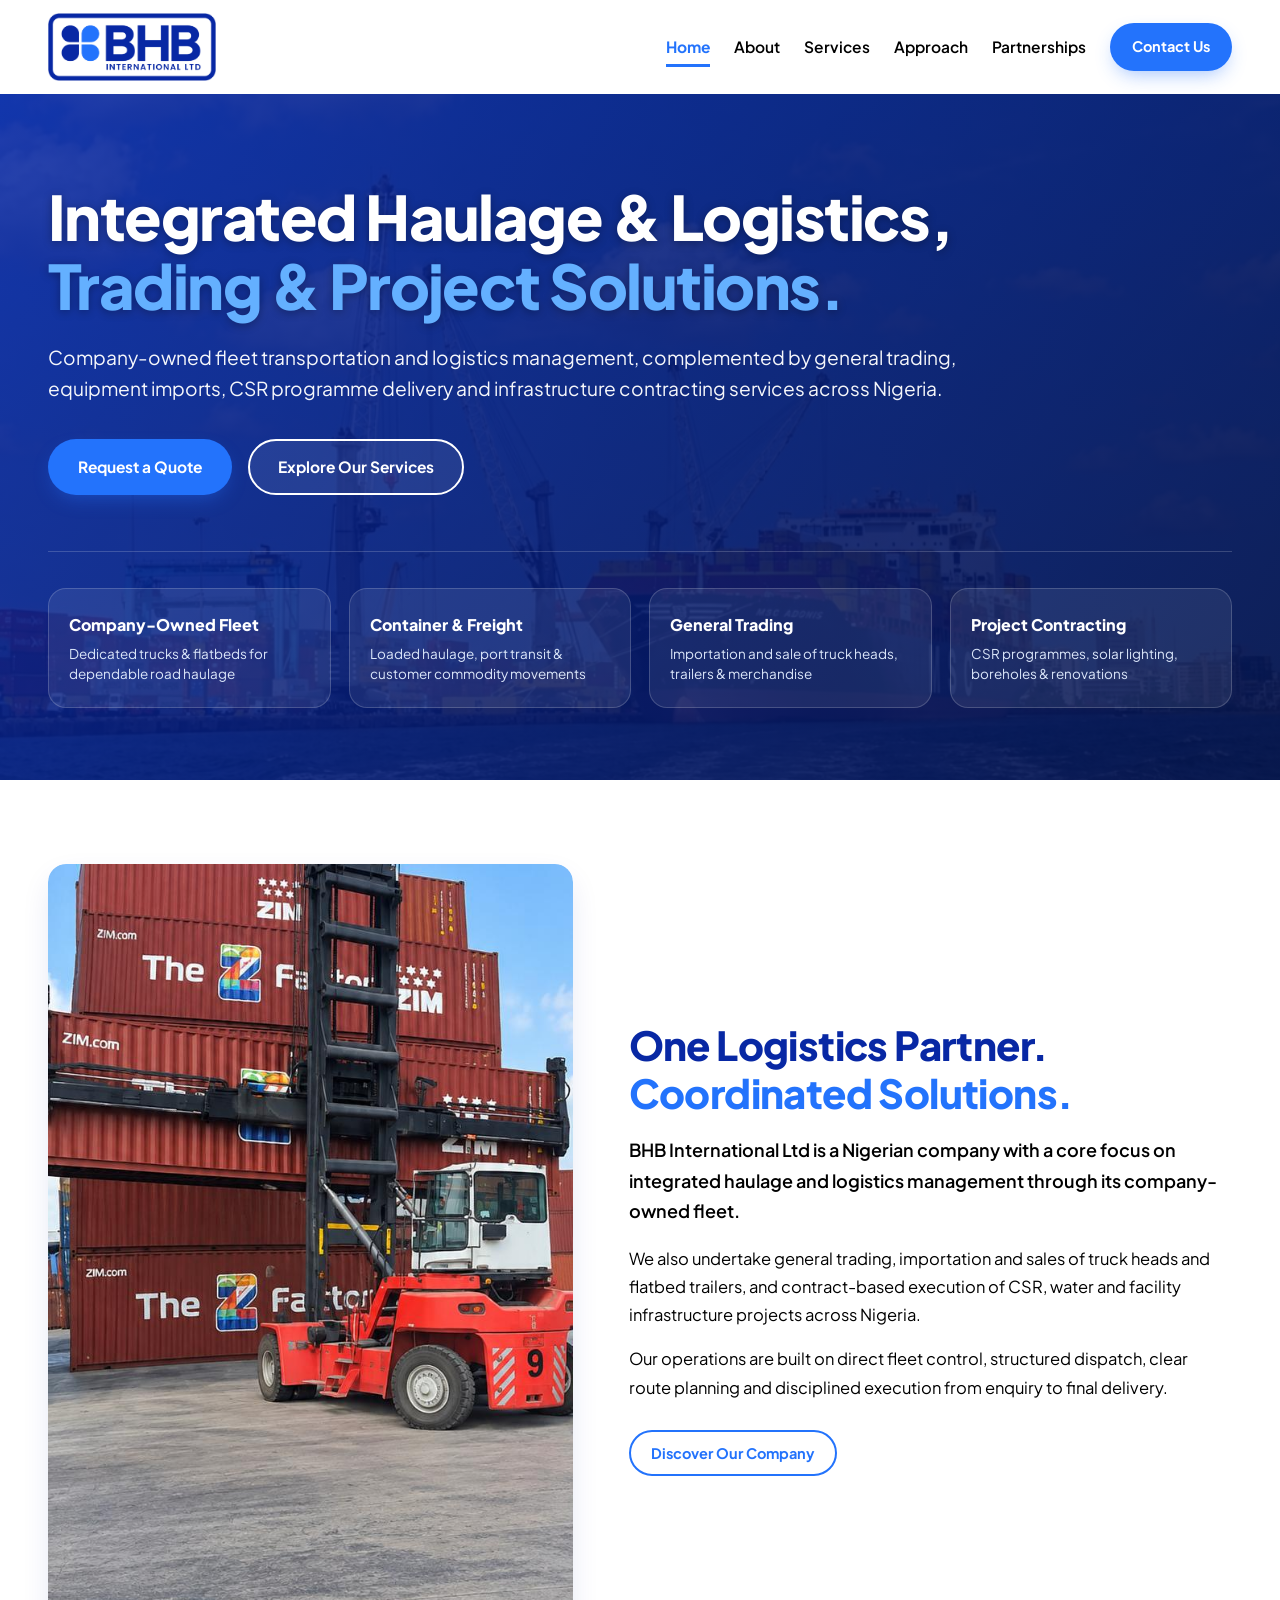
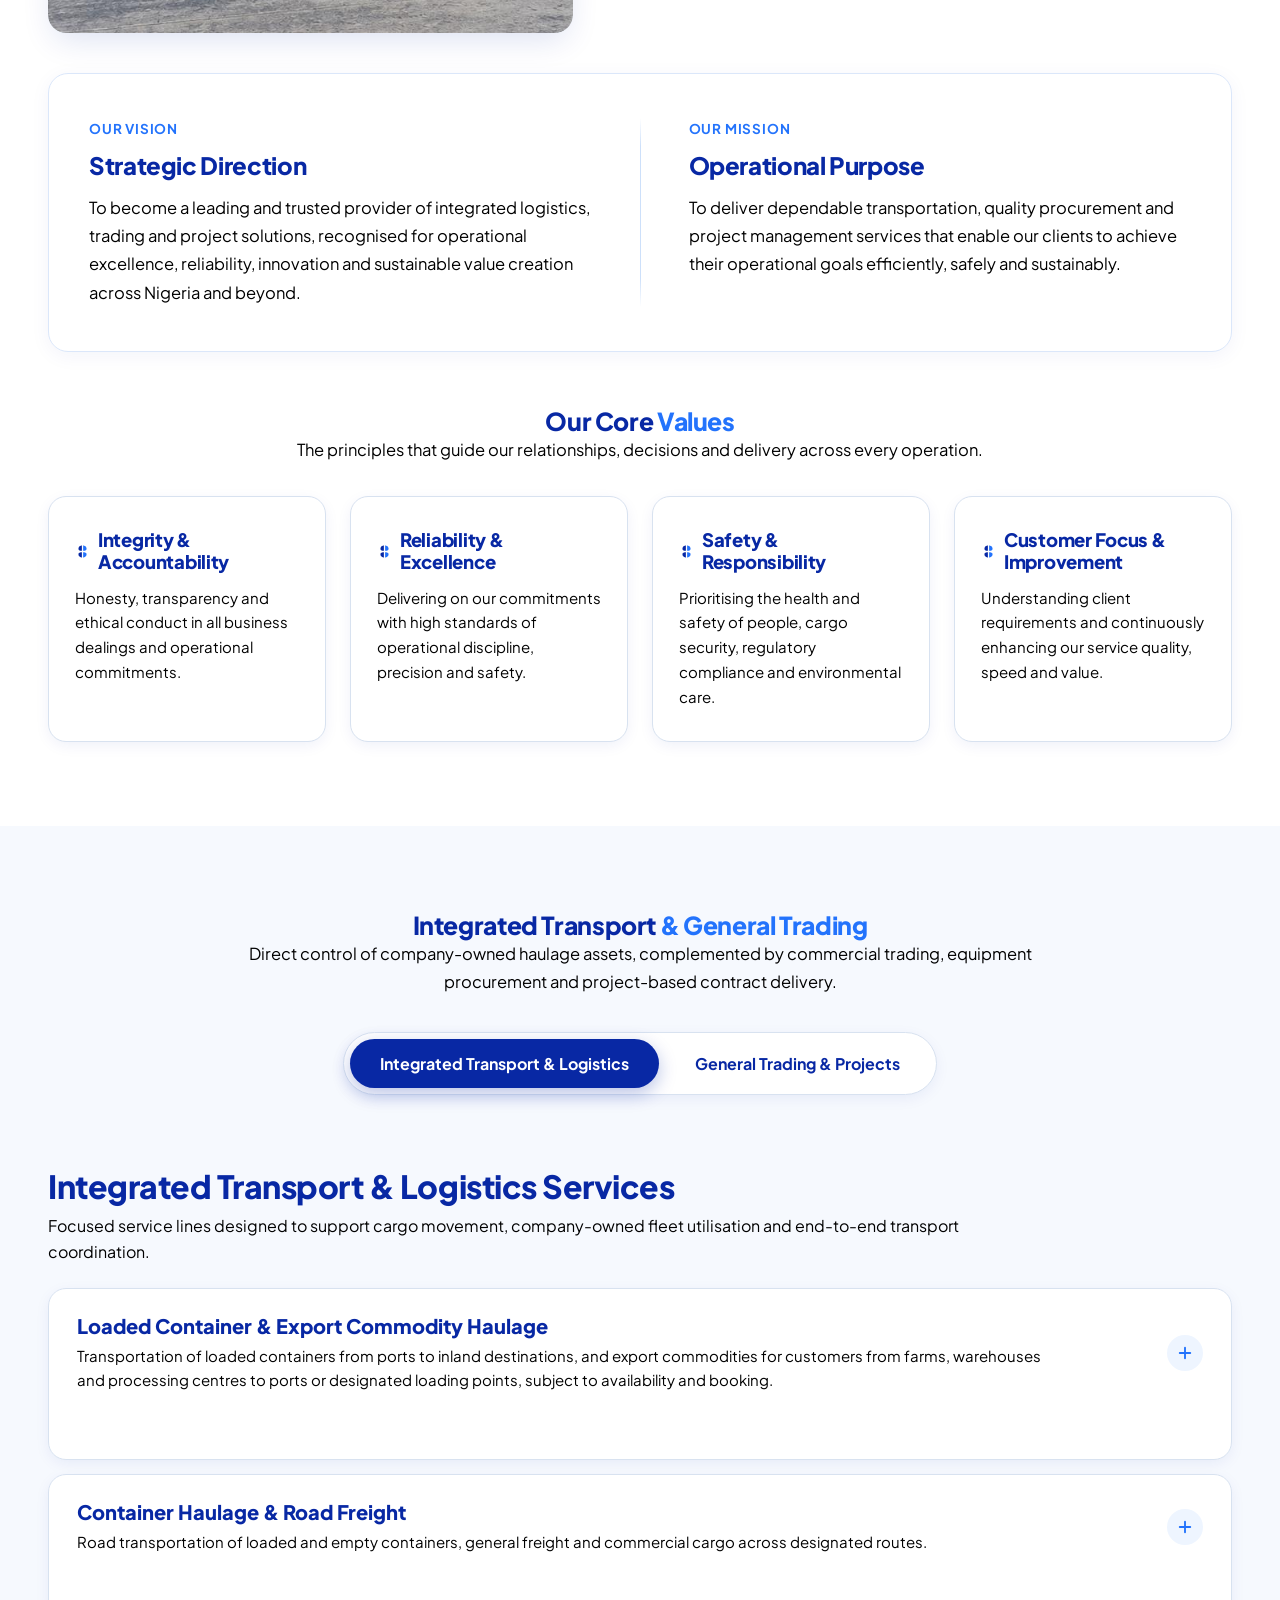
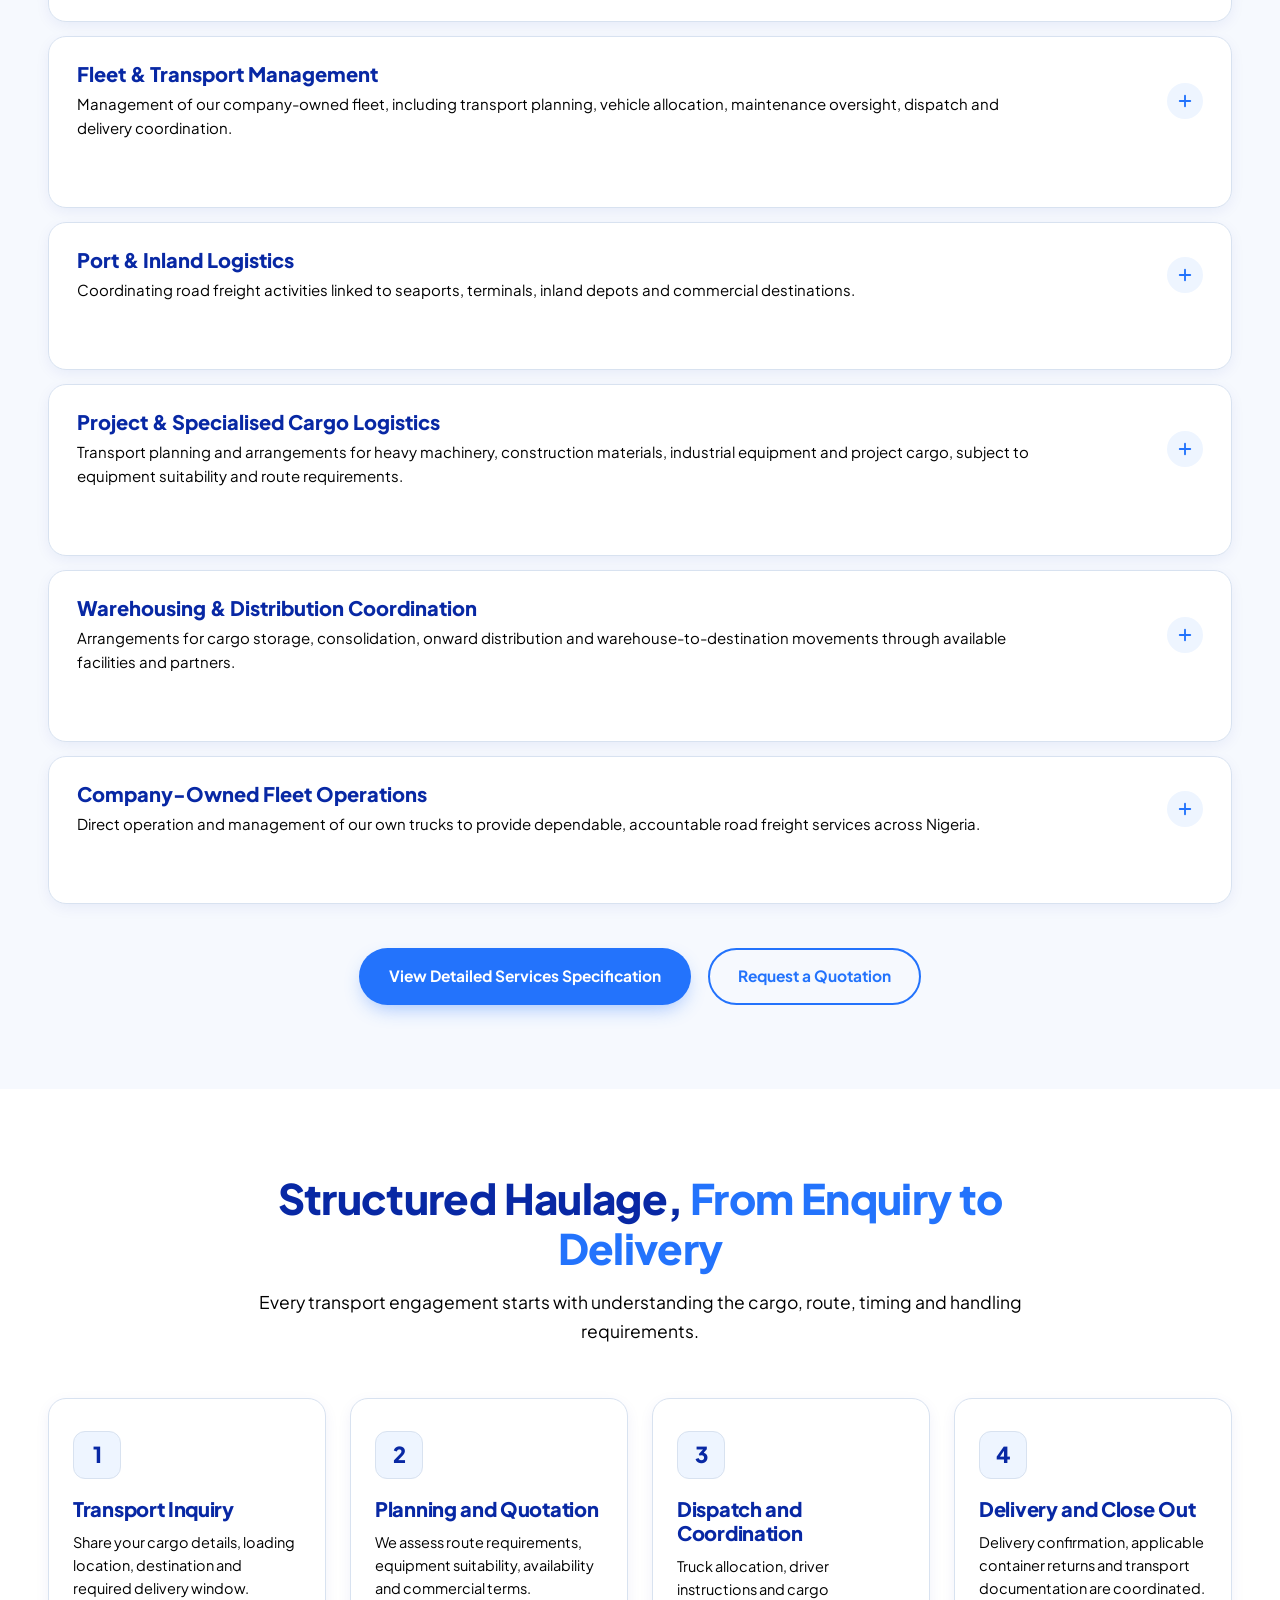
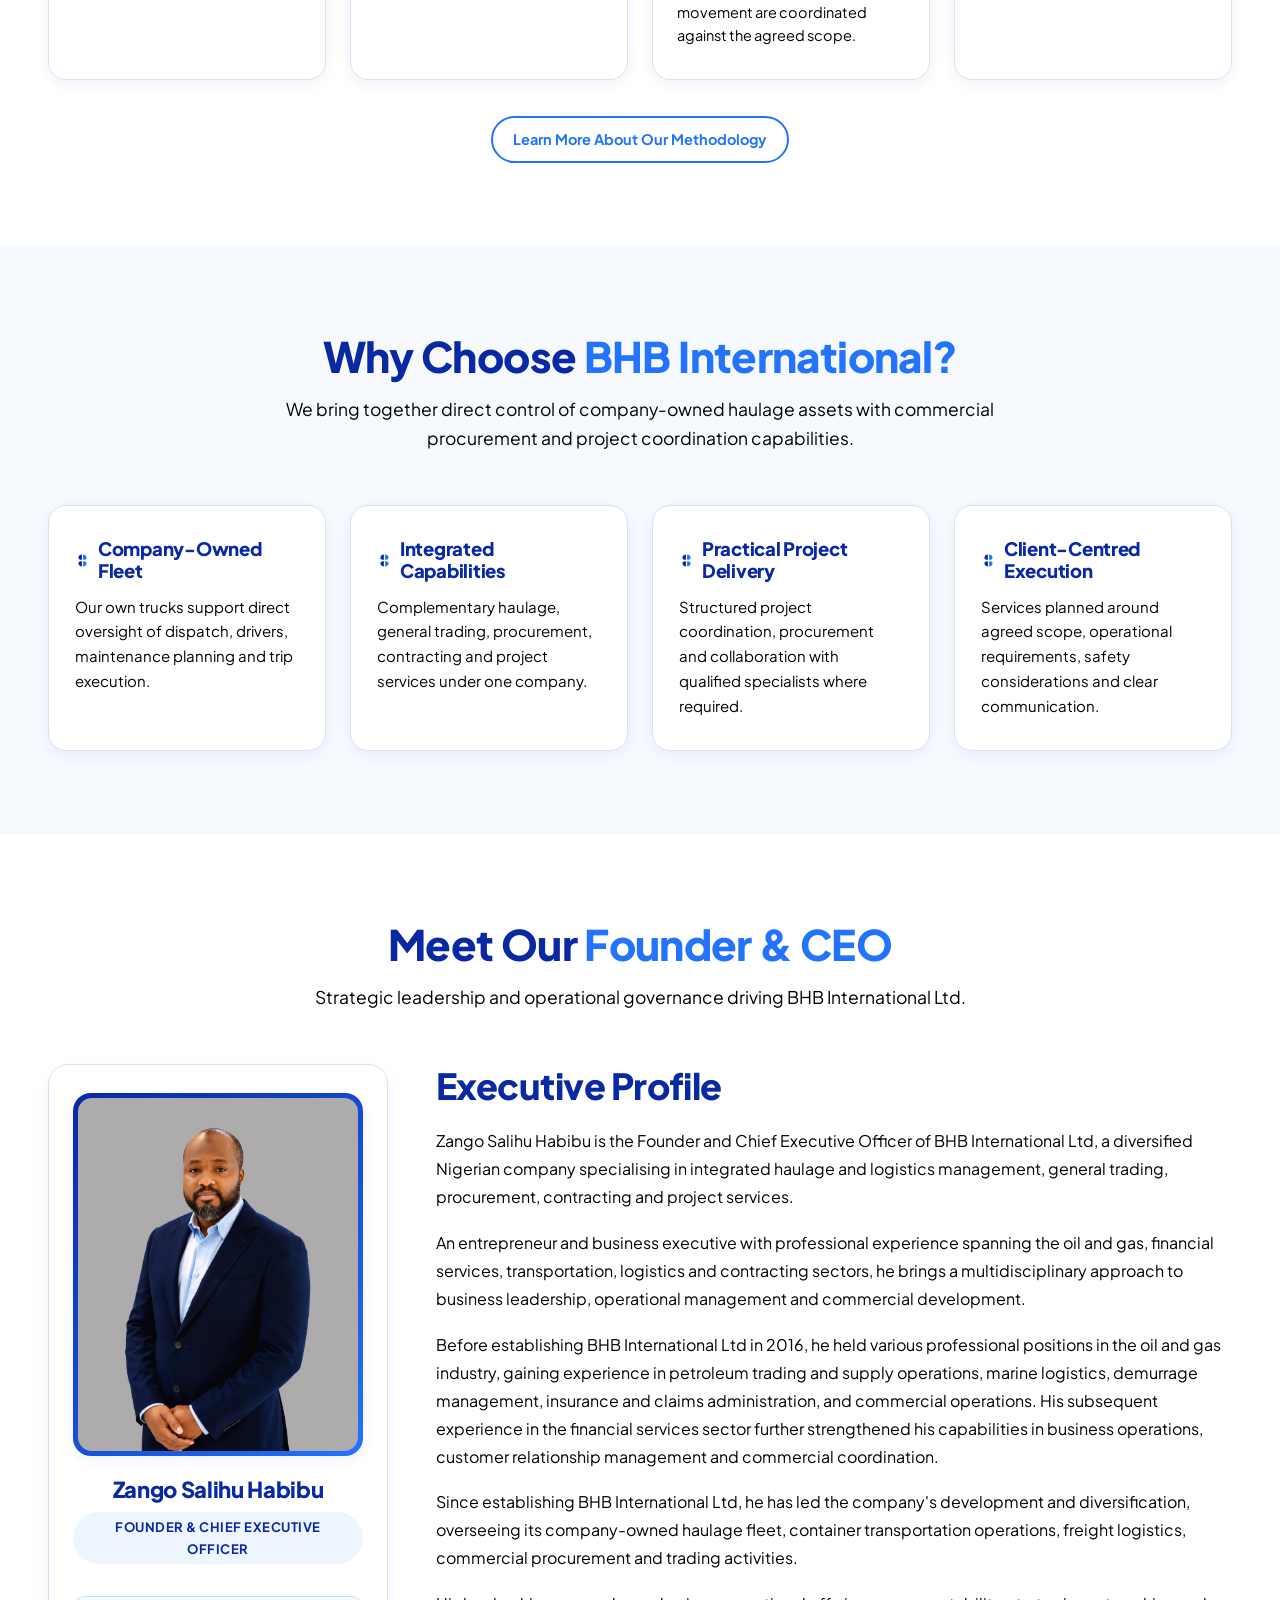
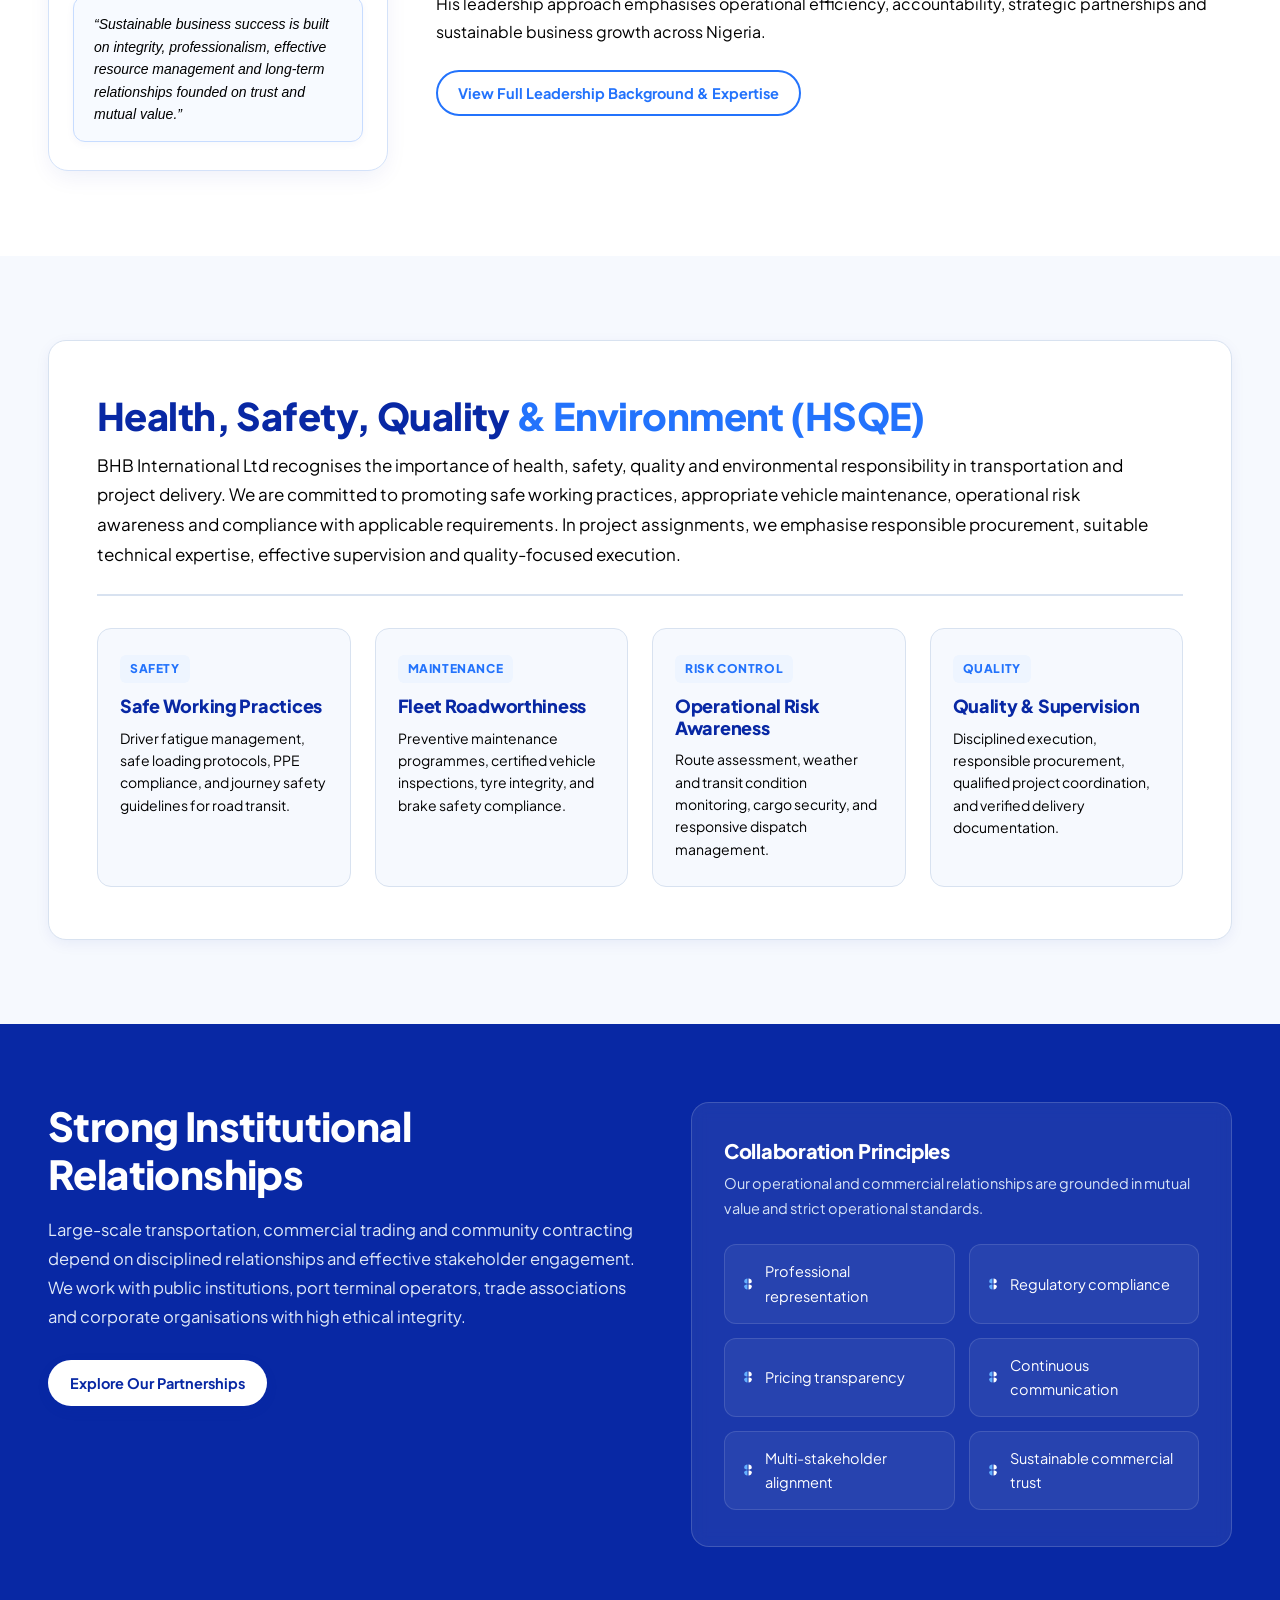
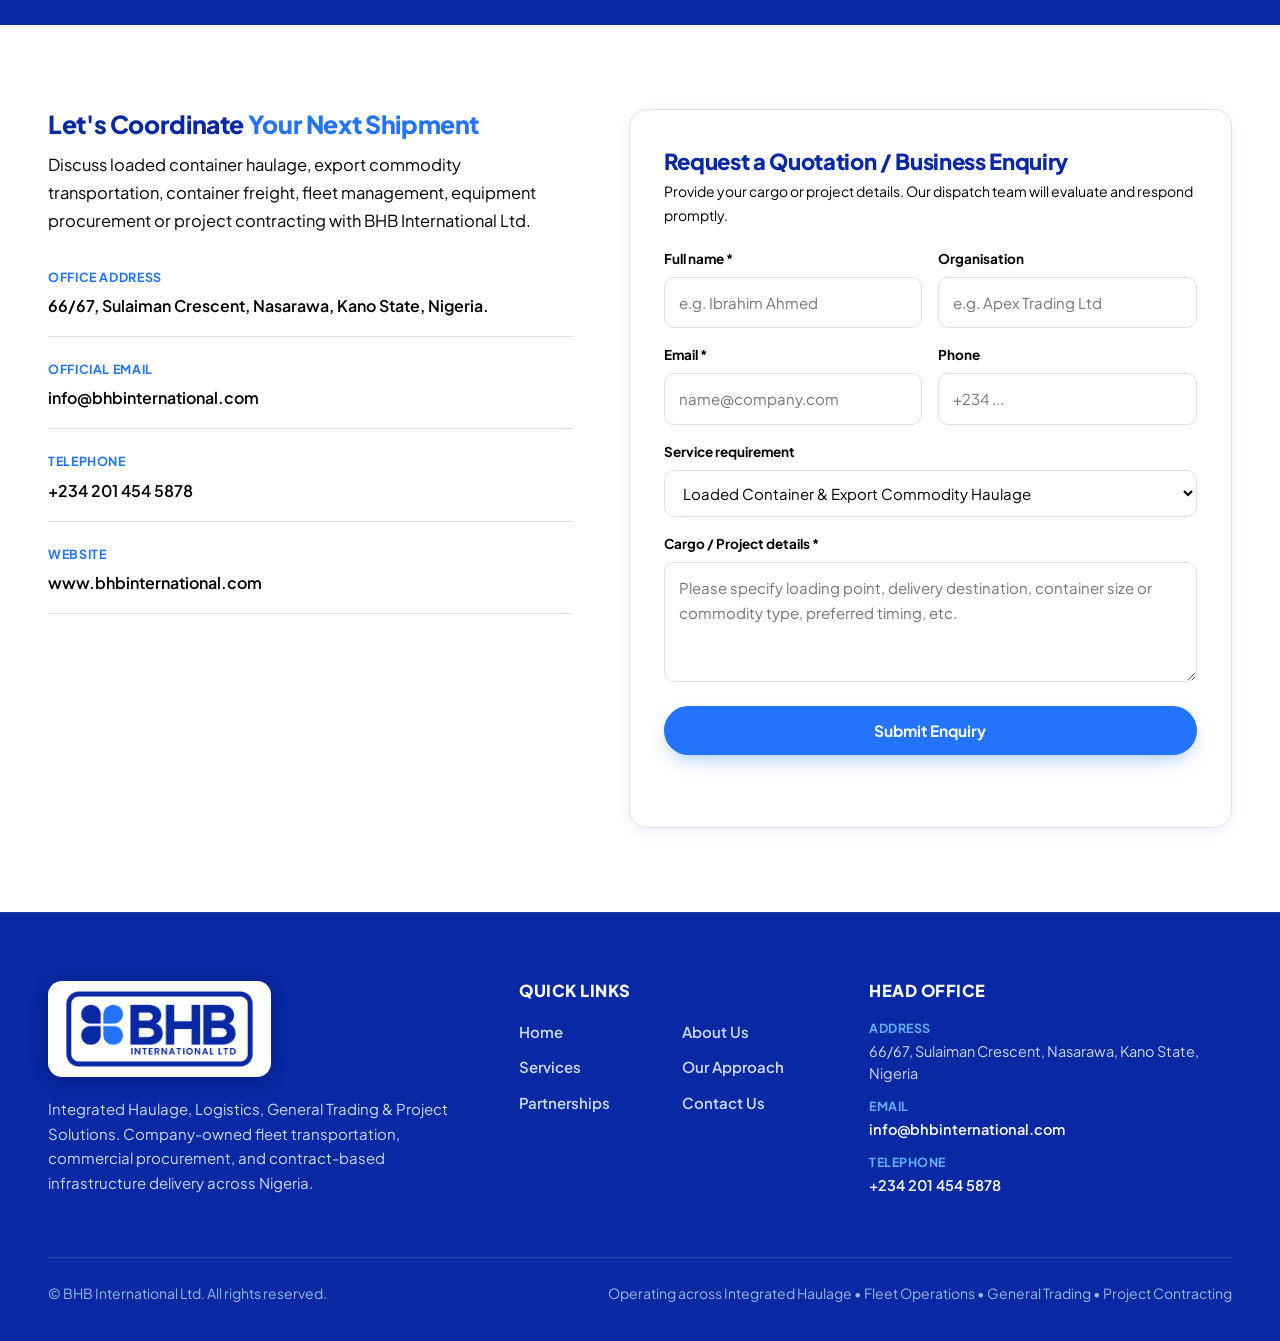
==== commit f2c8e954: "Execute 10-point brand update: brand blue header on About, official logo, smooth hover accordions, b" ====
--- a/site/index.html
+++ b/site/index.html
@@ -41,7 +41,6 @@
 <section class="hero home-hero">
   <div class="wrap">
     <div class="hero-content fade-up">
-      <div class="hero-kicker-pill">BHB International Ltd • Nigeria</div>
       <h1 class="hero-title">
         <span class="hero-hl-white">Integrated Haulage &amp; Logistics,</span><br>
         <span class="hero-hl-blue">Trading &amp; Project Solutions.</span>
@@ -97,16 +96,17 @@
     </div>
 
     <!-- Vision & Mission (More Colourful & Distinct with Brand Accents) -->
-    <div class="vm reveal">
-      <div class="v">
-        <span class="vm-tag vm-tag-vision">Our Vision</span>
-        <h3>Strategic Direction</h3>
-        <p>To become a leading and trusted provider of integrated logistics, trading and project solutions, recognised for operational excellence, reliability, innovation and sustainable value creation across Nigeria and beyond.</p>
-      </div>
-      <div class="m">
-        <span class="vm-tag vm-tag-mission">Our Mission</span>
-        <h3>Operational Purpose</h3>
-        <p>To deliver dependable transportation, quality procurement and project management services that enable our clients to achieve their operational goals efficiently, safely and sustainably.</p>
+    <div class="mv-corporate-grid reveal">
+      <div class="mv-col">
+        <div class="mv-kicker">Our Vision</div>
+        <h3 class="mv-title">Strategic Direction</h3>
+        <p class="mv-desc">To become a leading and trusted provider of integrated logistics, trading and project solutions, recognised for operational excellence, reliability, innovation and sustainable value creation across Nigeria and beyond.</p>
+      </div>
+      <div class="mv-divider-vertical" aria-hidden="true"></div>
+      <div class="mv-col">
+        <div class="mv-kicker">Our Mission</div>
+        <h3 class="mv-title">Operational Purpose</h3>
+        <p class="mv-desc">To deliver dependable transportation, quality procurement and project management services that enable our clients to achieve their operational goals efficiently, safely and sustainably.</p>
       </div>
     </div>
 
@@ -149,15 +149,9 @@
     <div class="svc-tab-nav-wrap">
       <div class="svc-tab-nav" role="tablist" aria-label="Service Categories">
         <button type="button" class="svc-cat-tab active" role="tab" id="tab-transport" aria-selected="true" aria-controls="panel-transport">
-          <span class="svc-cat-tab-icon" aria-hidden="true">
-            <svg width="20" height="20" viewBox="0 0 24 24" fill="none" stroke="currentColor" stroke-width="2" stroke-linecap="round" stroke-linejoin="round"><rect x="1" y="3" width="15" height="13"></rect><polygon points="16 8 20 8 23 11 23 16 16 16 16 8"></polygon><circle cx="5.5" cy="18.5" r="2.5"></circle><circle cx="18.5" cy="18.5" r="2.5"></circle></svg>
-          </span>
           <span>Integrated Transport &amp; Logistics</span>
         </button>
         <button type="button" class="svc-cat-tab" role="tab" id="tab-trading" aria-selected="false" aria-controls="panel-trading" tabindex="-1">
-          <span class="svc-cat-tab-icon" aria-hidden="true">
-            <svg width="20" height="20" viewBox="0 0 24 24" fill="none" stroke="currentColor" stroke-width="2" stroke-linecap="round" stroke-linejoin="round"><line x1="16.5" y1="9.4" x2="7.5" y2="4.21"></line><path d="M21 16V8a2 2 0 0 0-1-1.73l-7-4a2 2 0 0 0-2 0l-7 4A2 2 0 0 0 3 8v8a2 2 0 0 0 1 1.73l7 4a2 2 0 0 0 2 0l7-4A2 2 0 0 0 21 16z"></path><polyline points="3.27 6.96 12 12.01 20.73 6.96"></polyline><line x1="12" y1="22.08" x2="12" y2="12"></line></svg>
-          </span>
           <span>General Trading &amp; Projects</span>
         </button>
       </div>
@@ -184,7 +178,7 @@
                 <svg width="18" height="18" viewBox="0 0 24 24" fill="none" stroke="currentColor" stroke-width="2.5" stroke-linecap="round" stroke-linejoin="round"><line x1="12" y1="5" x2="12" y2="19"></line><line x1="5" y1="12" x2="19" y2="12"></line></svg>
               </span>
             </button>
-            <div class="svc-accordion-content" hidden>
+            <div class="svc-accordion-content">
               <div class="svc-accordion-inner">
                 <div class="svc-scope-heading">Key Capabilities &amp; Scope</div>
                 <ul class="svc-scope-list">
@@ -208,7 +202,7 @@
                 <svg width="18" height="18" viewBox="0 0 24 24" fill="none" stroke="currentColor" stroke-width="2.5" stroke-linecap="round" stroke-linejoin="round"><line x1="12" y1="5" x2="12" y2="19"></line><line x1="5" y1="12" x2="19" y2="12"></line></svg>
               </span>
             </button>
-            <div class="svc-accordion-content" hidden>
+            <div class="svc-accordion-content">
               <div class="svc-accordion-inner">
                 <div class="svc-scope-heading">Key Capabilities &amp; Scope</div>
                 <ul class="svc-scope-list">
@@ -232,7 +226,7 @@
                 <svg width="18" height="18" viewBox="0 0 24 24" fill="none" stroke="currentColor" stroke-width="2.5" stroke-linecap="round" stroke-linejoin="round"><line x1="12" y1="5" x2="12" y2="19"></line><line x1="5" y1="12" x2="19" y2="12"></line></svg>
               </span>
             </button>
-            <div class="svc-accordion-content" hidden>
+            <div class="svc-accordion-content">
               <div class="svc-accordion-inner">
                 <div class="svc-scope-heading">Key Capabilities &amp; Scope</div>
                 <ul class="svc-scope-list">
@@ -256,7 +250,7 @@
                 <svg width="18" height="18" viewBox="0 0 24 24" fill="none" stroke="currentColor" stroke-width="2.5" stroke-linecap="round" stroke-linejoin="round"><line x1="12" y1="5" x2="12" y2="19"></line><line x1="5" y1="12" x2="19" y2="12"></line></svg>
               </span>
             </button>
-            <div class="svc-accordion-content" hidden>
+            <div class="svc-accordion-content">
               <div class="svc-accordion-inner">
                 <div class="svc-scope-heading">Key Capabilities &amp; Scope</div>
                 <ul class="svc-scope-list">
@@ -280,7 +274,7 @@
                 <svg width="18" height="18" viewBox="0 0 24 24" fill="none" stroke="currentColor" stroke-width="2.5" stroke-linecap="round" stroke-linejoin="round"><line x1="12" y1="5" x2="12" y2="19"></line><line x1="5" y1="12" x2="19" y2="12"></line></svg>
               </span>
             </button>
-            <div class="svc-accordion-content" hidden>
+            <div class="svc-accordion-content">
               <div class="svc-accordion-inner">
                 <div class="svc-scope-heading">Key Capabilities &amp; Scope</div>
                 <ul class="svc-scope-list">
@@ -303,7 +297,7 @@
                 <svg width="18" height="18" viewBox="0 0 24 24" fill="none" stroke="currentColor" stroke-width="2.5" stroke-linecap="round" stroke-linejoin="round"><line x1="12" y1="5" x2="12" y2="19"></line><line x1="5" y1="12" x2="19" y2="12"></line></svg>
               </span>
             </button>
-            <div class="svc-accordion-content" hidden>
+            <div class="svc-accordion-content">
               <div class="svc-accordion-inner">
                 <div class="svc-scope-heading">Key Capabilities &amp; Scope</div>
                 <ul class="svc-scope-list">
@@ -326,7 +320,7 @@
                 <svg width="18" height="18" viewBox="0 0 24 24" fill="none" stroke="currentColor" stroke-width="2.5" stroke-linecap="round" stroke-linejoin="round"><line x1="12" y1="5" x2="12" y2="19"></line><line x1="5" y1="12" x2="19" y2="12"></line></svg>
               </span>
             </button>
-            <div class="svc-accordion-content" hidden>
+            <div class="svc-accordion-content">
               <div class="svc-accordion-inner">
                 <div class="svc-scope-heading">Key Capabilities &amp; Scope</div>
                 <ul class="svc-scope-list">
@@ -360,7 +354,7 @@
                 <svg width="18" height="18" viewBox="0 0 24 24" fill="none" stroke="currentColor" stroke-width="2.5" stroke-linecap="round" stroke-linejoin="round"><line x1="12" y1="5" x2="12" y2="19"></line><line x1="5" y1="12" x2="19" y2="12"></line></svg>
               </span>
             </button>
-            <div class="svc-accordion-content" hidden>
+            <div class="svc-accordion-content">
               <div class="svc-accordion-inner">
                 <div class="svc-scope-heading">Key Capabilities &amp; Scope</div>
                 <ul class="svc-scope-list">
@@ -383,7 +377,7 @@
                 <svg width="18" height="18" viewBox="0 0 24 24" fill="none" stroke="currentColor" stroke-width="2.5" stroke-linecap="round" stroke-linejoin="round"><line x1="12" y1="5" x2="12" y2="19"></line><line x1="5" y1="12" x2="19" y2="12"></line></svg>
               </span>
             </button>
-            <div class="svc-accordion-content" hidden>
+            <div class="svc-accordion-content">
               <div class="svc-accordion-inner">
                 <div class="svc-scope-heading">Key Capabilities &amp; Scope</div>
                 <ul class="svc-scope-list">
@@ -406,7 +400,7 @@
                 <svg width="18" height="18" viewBox="0 0 24 24" fill="none" stroke="currentColor" stroke-width="2.5" stroke-linecap="round" stroke-linejoin="round"><line x1="12" y1="5" x2="12" y2="19"></line><line x1="5" y1="12" x2="19" y2="12"></line></svg>
               </span>
             </button>
-            <div class="svc-accordion-content" hidden>
+            <div class="svc-accordion-content">
               <div class="svc-accordion-inner">
                 <div class="svc-scope-heading">Key Capabilities &amp; Scope</div>
                 <ul class="svc-scope-list">
@@ -429,7 +423,7 @@
                 <svg width="18" height="18" viewBox="0 0 24 24" fill="none" stroke="currentColor" stroke-width="2.5" stroke-linecap="round" stroke-linejoin="round"><line x1="12" y1="5" x2="12" y2="19"></line><line x1="5" y1="12" x2="19" y2="12"></line></svg>
               </span>
             </button>
-            <div class="svc-accordion-content" hidden>
+            <div class="svc-accordion-content">
               <div class="svc-accordion-inner">
                 <div class="svc-scope-heading">Key Capabilities &amp; Scope</div>
                 <ul class="svc-scope-list">
@@ -452,7 +446,7 @@
                 <svg width="18" height="18" viewBox="0 0 24 24" fill="none" stroke="currentColor" stroke-width="2.5" stroke-linecap="round" stroke-linejoin="round"><line x1="12" y1="5" x2="12" y2="19"></line><line x1="5" y1="12" x2="19" y2="12"></line></svg>
               </span>
             </button>
-            <div class="svc-accordion-content" hidden>
+            <div class="svc-accordion-content">
               <div class="svc-accordion-inner">
                 <div class="svc-scope-heading">Key Capabilities &amp; Scope</div>
                 <ul class="svc-scope-list">
@@ -475,7 +469,7 @@
                 <svg width="18" height="18" viewBox="0 0 24 24" fill="none" stroke="currentColor" stroke-width="2.5" stroke-linecap="round" stroke-linejoin="round"><line x1="12" y1="5" x2="12" y2="19"></line><line x1="5" y1="12" x2="19" y2="12"></line></svg>
               </span>
             </button>
-            <div class="svc-accordion-content" hidden>
+            <div class="svc-accordion-content">
               <div class="svc-accordion-inner">
                 <div class="svc-scope-heading">Key Capabilities &amp; Scope</div>
                 <ul class="svc-scope-list">
--- a/site/style.css
+++ b/site/style.css
@@ -140,13 +140,75 @@
   z-index: 50;
   background: rgba(255, 255, 255, 0.98);
   backdrop-filter: blur(12px);
-  border-bottom: 1px solid var(--line);
+  /* border-bottom removed */
   transition: box-shadow 0.3s ease;
 }
 
 header.nav.scrolled {
   box-shadow: var(--shadow-sm);
 }
+
+/* Brand Blue Header (For About Page) */
+header.nav.nav-blue {
+  background: var(--navy);
+  border-bottom: none;
+}
+header.nav.nav-blue .burger {
+  border-color: rgba(255, 255, 255, 0.35);
+}
+header.nav.nav-blue .burger span {
+  background: #ffffff;
+}
+header.nav.nav-blue .brand-pill {
+  background: #ffffff;
+  padding: 6px 14px;
+  border-radius: 12px;
+  box-shadow: 0 4px 14px rgba(0, 0, 0, 0.2);
+  display: inline-flex;
+  align-items: center;
+}
+header.nav.nav-blue .brand-pill img {
+  height: 60px;
+  width: auto;
+}
+header.nav.nav-blue .cta-d .btn.blue {
+  background: #ffffff;
+  color: var(--navy);
+  border-color: #ffffff;
+  font-weight: 700;
+}
+header.nav.nav-blue .cta-d .btn.blue:hover {
+  background: var(--sky);
+  color: var(--navy);
+}
+@media (min-width: 1041px) {
+  header.nav.nav-blue .menu a {
+    color: #ffffff;
+    font-weight: 600;
+  }
+  header.nav.nav-blue .menu a:hover,
+  header.nav.nav-blue .menu a.active {
+    color: #8ebbfa;
+  }
+}
+@media (max-width: 1040px) {
+  header.nav.nav-blue .menu {
+    background: var(--navy);
+    border-top: 1px solid rgba(255, 255, 255, 0.15);
+    box-shadow: 0 12px 28px rgba(0, 0, 0, 0.35);
+  }
+  header.nav.nav-blue .menu a {
+    color: #ffffff;
+    font-weight: 600;
+    border-bottom: 1px solid rgba(255, 255, 255, 0.08);
+  }
+  header.nav.nav-blue .menu a:hover,
+  header.nav.nav-blue .menu a.active {
+    color: #8ebbfa;
+    background: rgba(255, 255, 255, 0.05);
+  }
+}
+
 
 .nav .wrap {
   display: flex;
@@ -369,7 +431,7 @@
   position: relative;
   background: linear-gradient(135deg, var(--mist) 0%, var(--sky) 100%);
   padding: 64px 0 54px;
-  border-bottom: 1px solid var(--line);
+  /* border-bottom removed */
 }
 
 .hero.page-hero h1 {
@@ -380,14 +442,14 @@
 }
 
 .hero.page-hero .lead {
-  font-size: clamp(17px, 1.5vw, 20px);
-  color: #000000;
-  max-width: 68ch;
-  line-height: 1.65;
+  font-size: clamp(17px, 1.5vw, 20.5px);
+  color: #000000;
+  max-width: 82ch;
+  line-height: 1.68;
 }
 
 .hero-content {
-  max-width: 820px;
+  max-width: 960px;
 }
 
 .hero-kicker-pill {
@@ -526,7 +588,7 @@
 
 .split {
   display: grid;
-  grid-template-columns: 1.05fr 1fr;
+  grid-template-columns: 1fr 1.15fr;
   gap: 56px;
   align-items: center;
 }
@@ -1148,12 +1210,13 @@
 
 .profile-card {
   background: #ffffff;
-  border: 1.5px solid var(--line);
-  border-top: 5px solid var(--navy);
+  border: 1.5px solid #d4e2f9;
   border-radius: var(--radius-lg);
   padding: 28px 24px;
-  box-shadow: 0 8px 24px -4px rgba(8, 40, 164, 0.12);
+  box-shadow: 0 8px 24px -4px rgba(8, 40, 164, 0.08);
   text-align: center;
+  position: sticky;
+  top: 110px;
 }
 
 .ceo-photo-container {
@@ -1196,12 +1259,20 @@
 }
 
 .lead-quote-box {
-  background: linear-gradient(135deg, var(--sky) 0%, #f4f8ff 100%);
-  border-left: 4px solid var(--blue);
+  background: #f7faff;
+  border: 1.5px solid #c7dcff;
   border-radius: 12px;
-  padding: 16px 18px;
-  margin: 14px 0 0;
+  padding: 16px 20px;
+  margin: 16px 0 0;
   text-align: left;
+  box-shadow: 0 2px 8px rgba(8, 40, 164, 0.04);
+}
+.lead-quote-box p {
+  font-style: italic;
+  font-size: 14.5px;
+  color: #000000;
+  line-height: 1.65;
+  margin: 0;
 }
 
 .lead-quote-box p {
@@ -1274,9 +1345,15 @@
     gap: 32px;
   }
   .profile-card {
-    max-width: 380px;
-    margin: 0 auto;
-  }
+  background: #ffffff;
+  border: 1.5px solid #d4e2f9;
+  border-radius: var(--radius-lg);
+  padding: 28px 24px;
+  box-shadow: 0 8px 24px -4px rgba(8, 40, 164, 0.08);
+  text-align: center;
+  position: sticky;
+  top: 110px;
+}
 }
 
 /* ==========================================================================
@@ -1458,7 +1535,7 @@
    ========================================================================== */
 .cgrid {
   display: grid;
-  grid-template-columns: 1.05fr 1fr;
+  grid-template-columns: 1fr 1.15fr;
   gap: 56px;
   align-items: start;
 }
@@ -1789,3 +1866,195 @@
     transform: none !important;
   }
 }
+
+
+.hero.about-hero {
+  position: relative;
+  background-image: linear-gradient(135deg, rgba(8, 40, 164, 0.90) 0%, rgba(4, 18, 72, 0.94) 100%), url('images/apapa.jpg');
+  background-size: cover;
+  background-position: center 38%;
+  background-repeat: no-repeat;
+  color: #ffffff;
+  padding: 86px 0 76px;
+  border-bottom: none;
+}
+.hero.about-hero h1 {
+  color: #ffffff;
+  margin-bottom: 18px;
+}
+.hero.about-hero .lead {
+  color: #e5efff;
+  max-width: 84ch;
+  line-height: 1.7;
+}
+
+
+/* Corporate Mission & Vision Clean Layout */
+.mv-corporate-grid {
+  display: grid;
+  grid-template-columns: 1fr 1px 1fr;
+  gap: 48px;
+  align-items: stretch;
+  background: #ffffff;
+  padding: 44px 40px;
+  border-radius: var(--radius-lg);
+  border: 1.5px solid #dbe7fa;
+  box-shadow: 0 4px 20px rgba(8, 40, 164, 0.05);
+  margin-top: 40px;
+}
+.mv-divider-vertical {
+  background: linear-gradient(180deg, transparent, #cde0fa 15%, #cde0fa 85%, transparent);
+  width: 1px;
+}
+.mv-col {
+  display: flex;
+  flex-direction: column;
+}
+.mv-kicker {
+  font-size: 13.5px;
+  font-weight: 700;
+  letter-spacing: 0.06em;
+  text-transform: uppercase;
+  color: var(--blue);
+  margin-bottom: 10px;
+}
+.mv-title {
+  font-size: 24px;
+  font-weight: 800;
+  color: var(--navy);
+  margin-bottom: 14px;
+}
+.mv-desc {
+  font-size: 16.5px;
+  color: #000000;
+  line-height: 1.72;
+  margin: 0;
+}
+@media (max-width: 768px) {
+  .mv-corporate-grid {
+    grid-template-columns: 1fr;
+    gap: 32px;
+    padding: 30px 24px;
+  }
+  .mv-divider-vertical {
+    display: none;
+  }
+}
+
+
+/* Accordion Smooth Expansion on Desktop Hover & Click */
+.svc-accordion-content {
+  display: grid;
+  grid-template-rows: 0fr;
+  transition: grid-template-rows 0.32s cubic-bezier(0.16, 1, 0.3, 1), opacity 0.25s ease;
+  opacity: 0;
+}
+.svc-accordion-content > .svc-accordion-inner {
+  overflow: hidden;
+  min-height: 0;
+}
+.svc-accordion-item.active .svc-accordion-content {
+  grid-template-rows: 1fr;
+  opacity: 1;
+}
+.svc-accordion-item.active .svc-accordion-icon svg {
+  transform: rotate(45deg);
+}
+@media (hover: hover) and (pointer: fine) {
+  .svc-accordion-item:hover .svc-accordion-content {
+    grid-template-rows: 1fr;
+    opacity: 1;
+  }
+  .svc-accordion-item:hover .svc-accordion-icon svg {
+    transform: rotate(45deg);
+  }
+}
+
+
+/* Full-Width Areas of Professional Expertise Showcase */
+.expertise-showcase {
+  background: #ffffff;
+  border: 1.5px solid #dbe7fa;
+  border-radius: var(--radius-lg);
+  padding: 38px 36px;
+  box-shadow: 0 4px 20px rgba(8, 40, 164, 0.05);
+  margin-top: 36px;
+}
+.expertise-showcase-title {
+  font-size: 22px;
+  font-weight: 800;
+  color: var(--navy);
+  margin: 0 0 20px;
+}
+.expertise-showcase .expertise-grid {
+  display: grid;
+  grid-template-columns: repeat(2, 1fr);
+  gap: 14px;
+}
+@media (max-width: 768px) {
+  .expertise-showcase .expertise-grid {
+    grid-template-columns: 1fr;
+  }
+}
+
+
+/* Contact Page Distinct Head Office Panel */
+.contact-info-panel {
+  background: linear-gradient(145deg, #f3f8fe 0%, #e7f1fe 100%);
+  border: 1.5px solid #c7dcfb;
+  border-radius: var(--radius-lg);
+  padding: 38px 34px;
+  box-shadow: 0 8px 24px -4px rgba(8, 40, 164, 0.08);
+}
+.contact-info-panel .h2 {
+  margin-bottom: 12px;
+}
+.contact-info-intro {
+  font-size: 15.5px;
+  color: #111111;
+  line-height: 1.65;
+  margin: 0 0 24px;
+}
+.contact-details-list {
+  display: flex;
+  flex-direction: column;
+  gap: 14px;
+}
+.contact-detail-item {
+  background: #ffffff;
+  border: 1px solid #d4e3f7;
+  border-radius: 12px;
+  padding: 14px 18px;
+  box-shadow: 0 2px 6px rgba(8, 40, 164, 0.04);
+}
+.contact-detail-label {
+  display: block;
+  font-size: 12px;
+  font-weight: 800;
+  letter-spacing: 0.06em;
+  text-transform: uppercase;
+  color: var(--blue);
+  margin-bottom: 4px;
+}
+.contact-detail-value {
+  font-size: 15.5px;
+  font-weight: 500;
+  color: #000000;
+  line-height: 1.5;
+}
+.contact-link {
+  color: var(--navy);
+  font-weight: 600;
+  text-decoration: none;
+  transition: color 0.2s;
+}
+.contact-link:hover {
+  color: var(--blue);
+  text-decoration: underline;
+}
+.highlight-hours {
+  display: inline-block;
+  color: var(--navy);
+  font-weight: 600;
+  margin-top: 4px;
+}
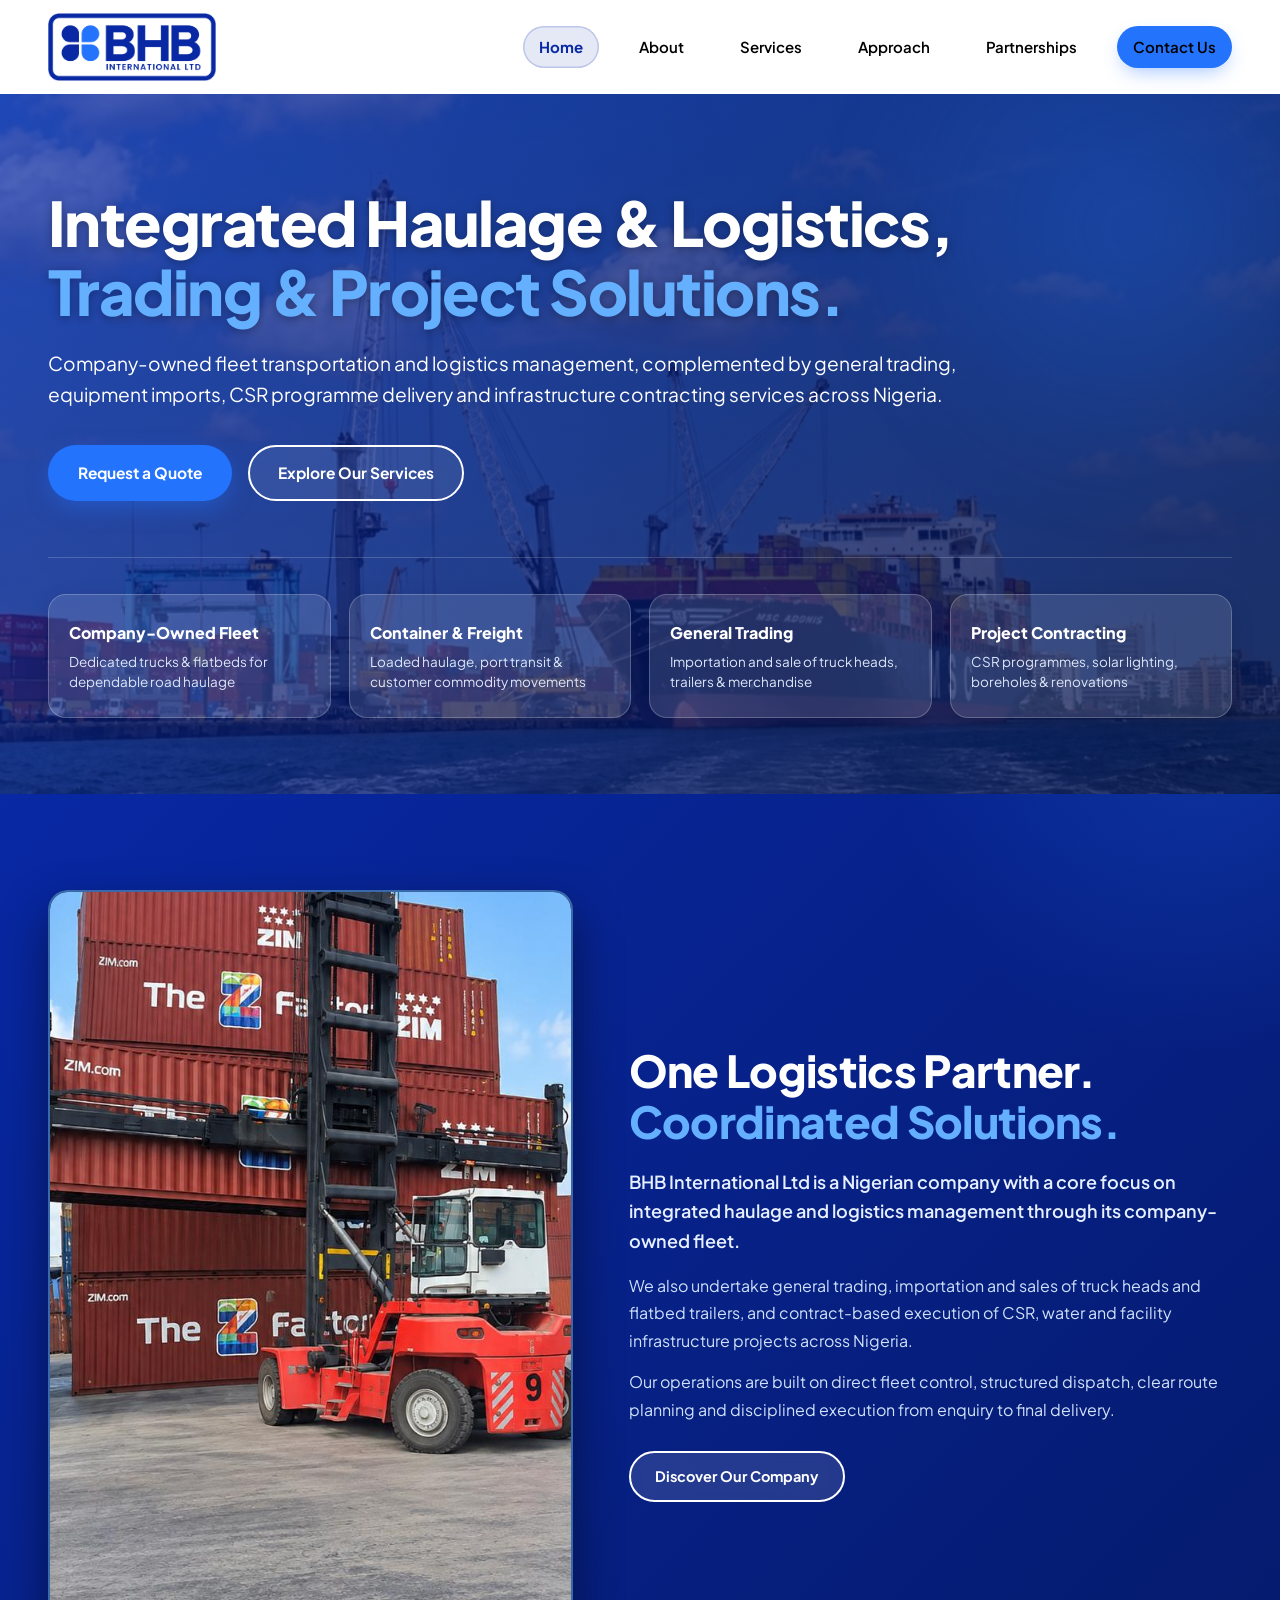
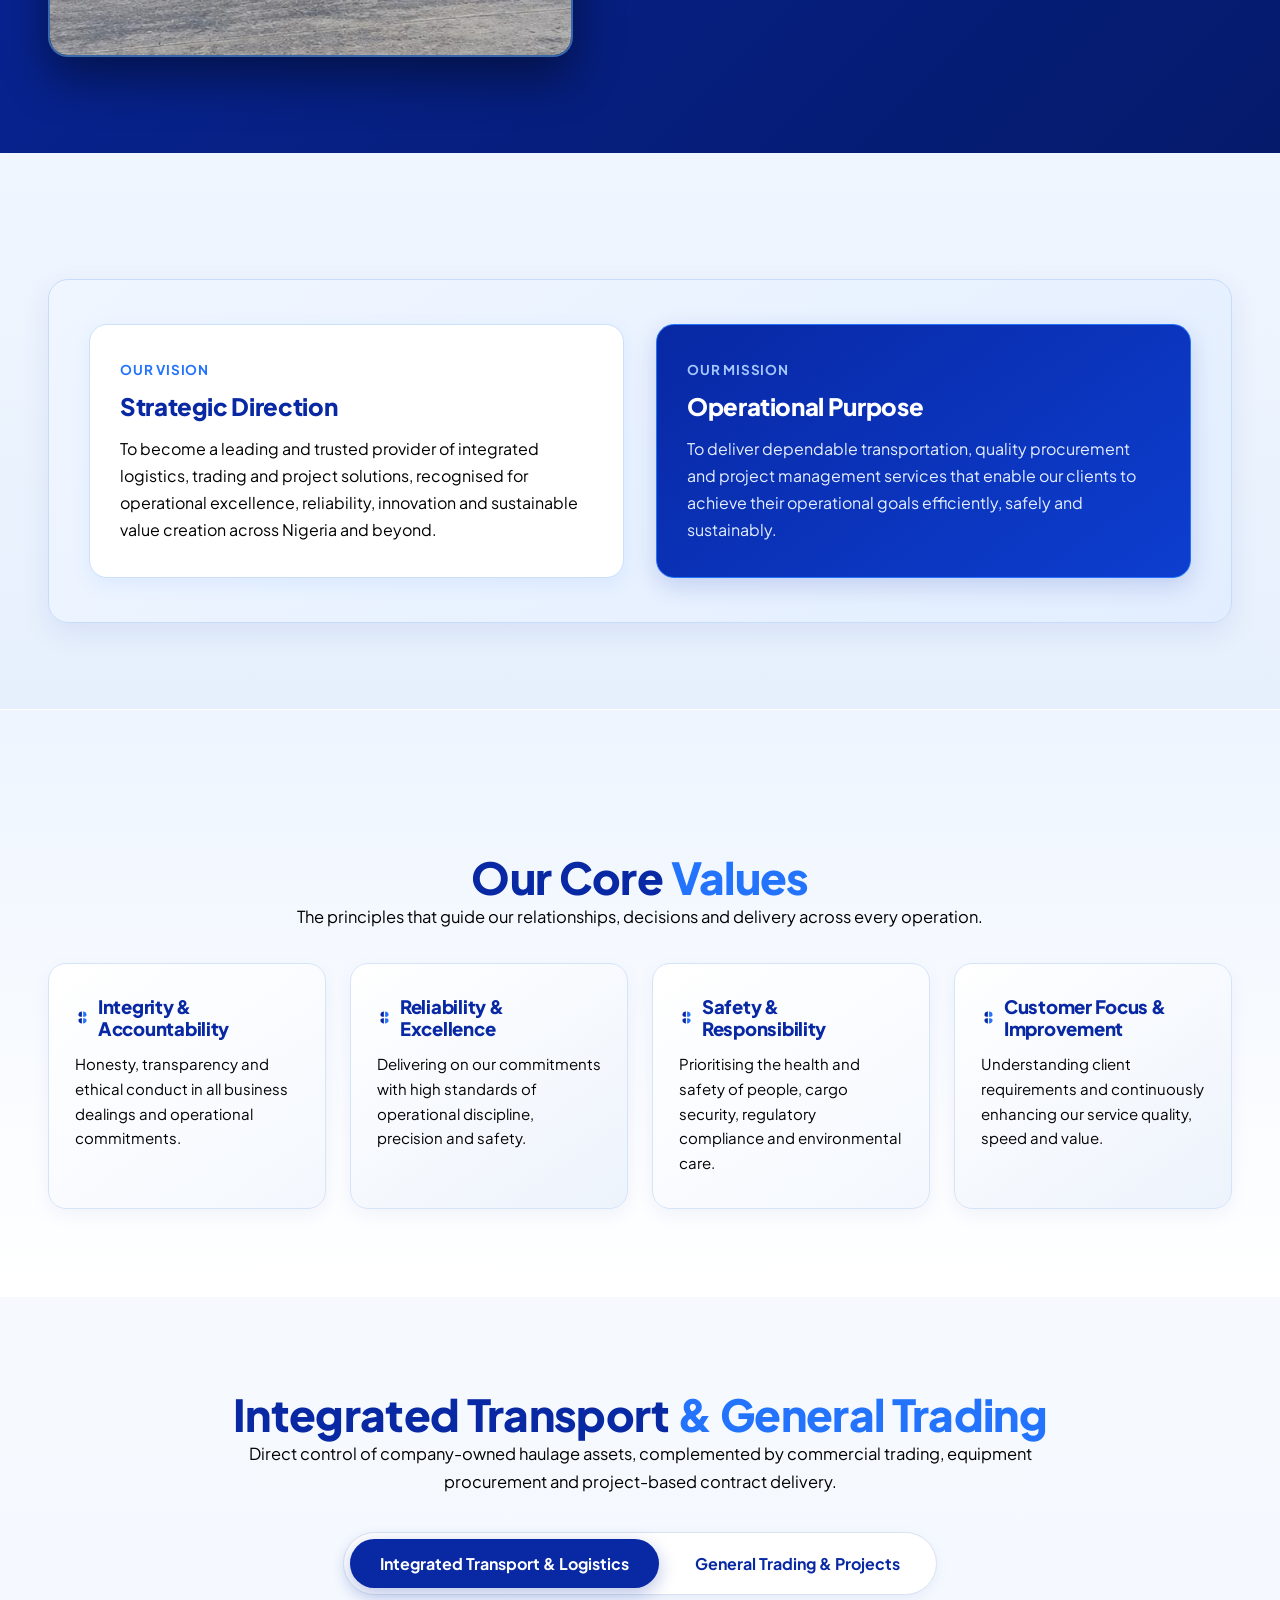
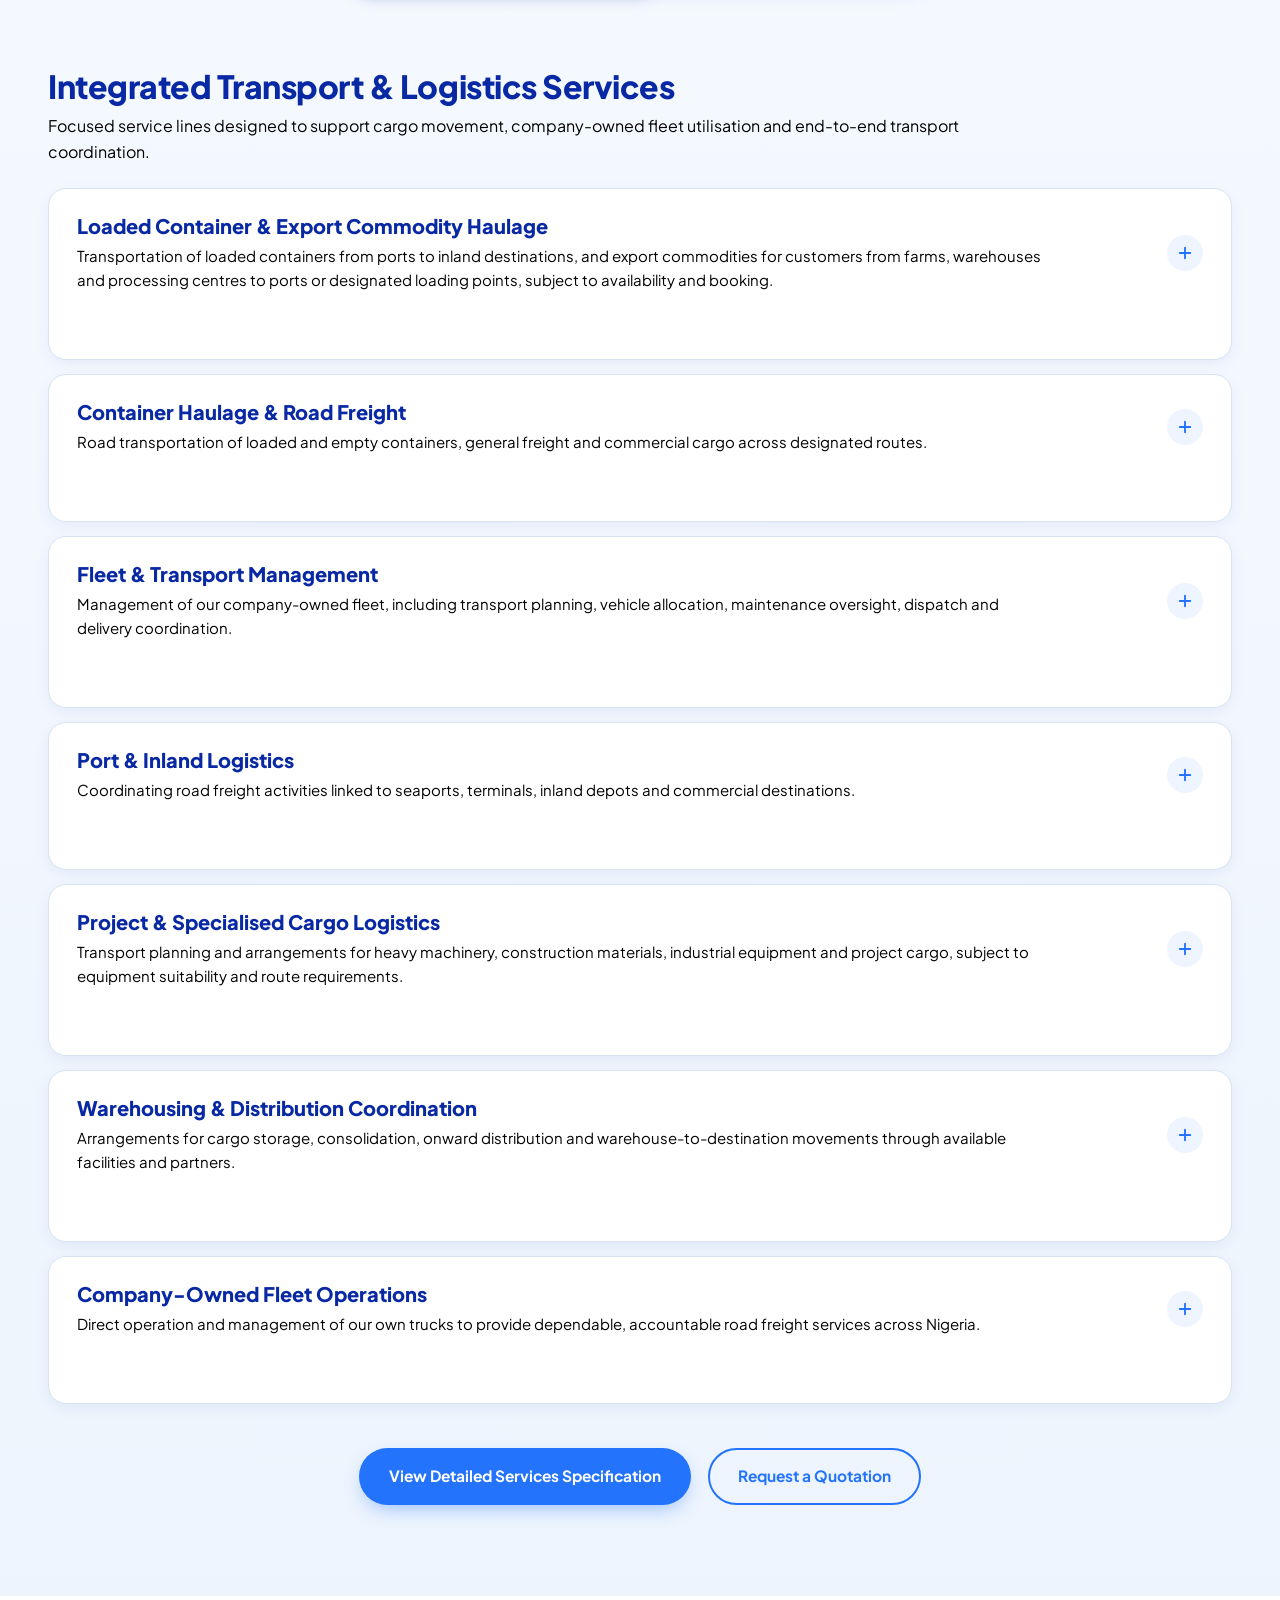
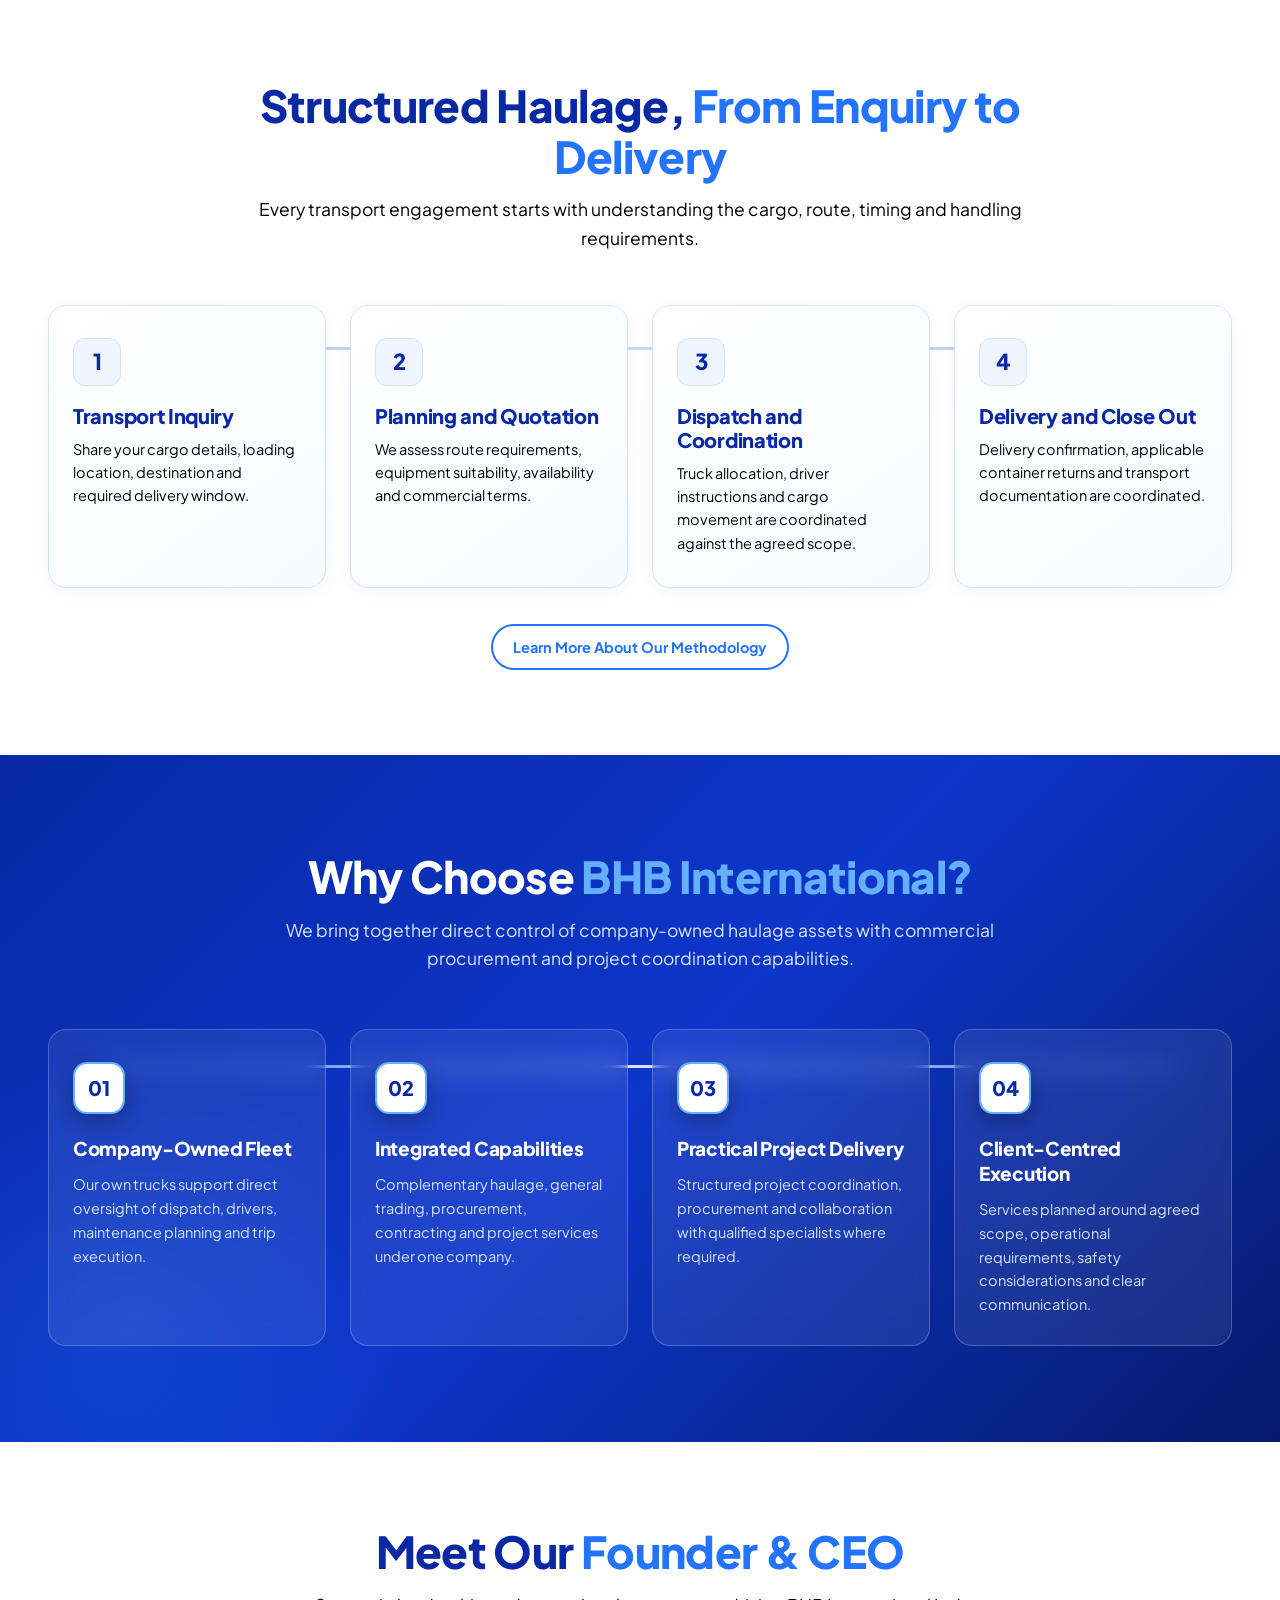
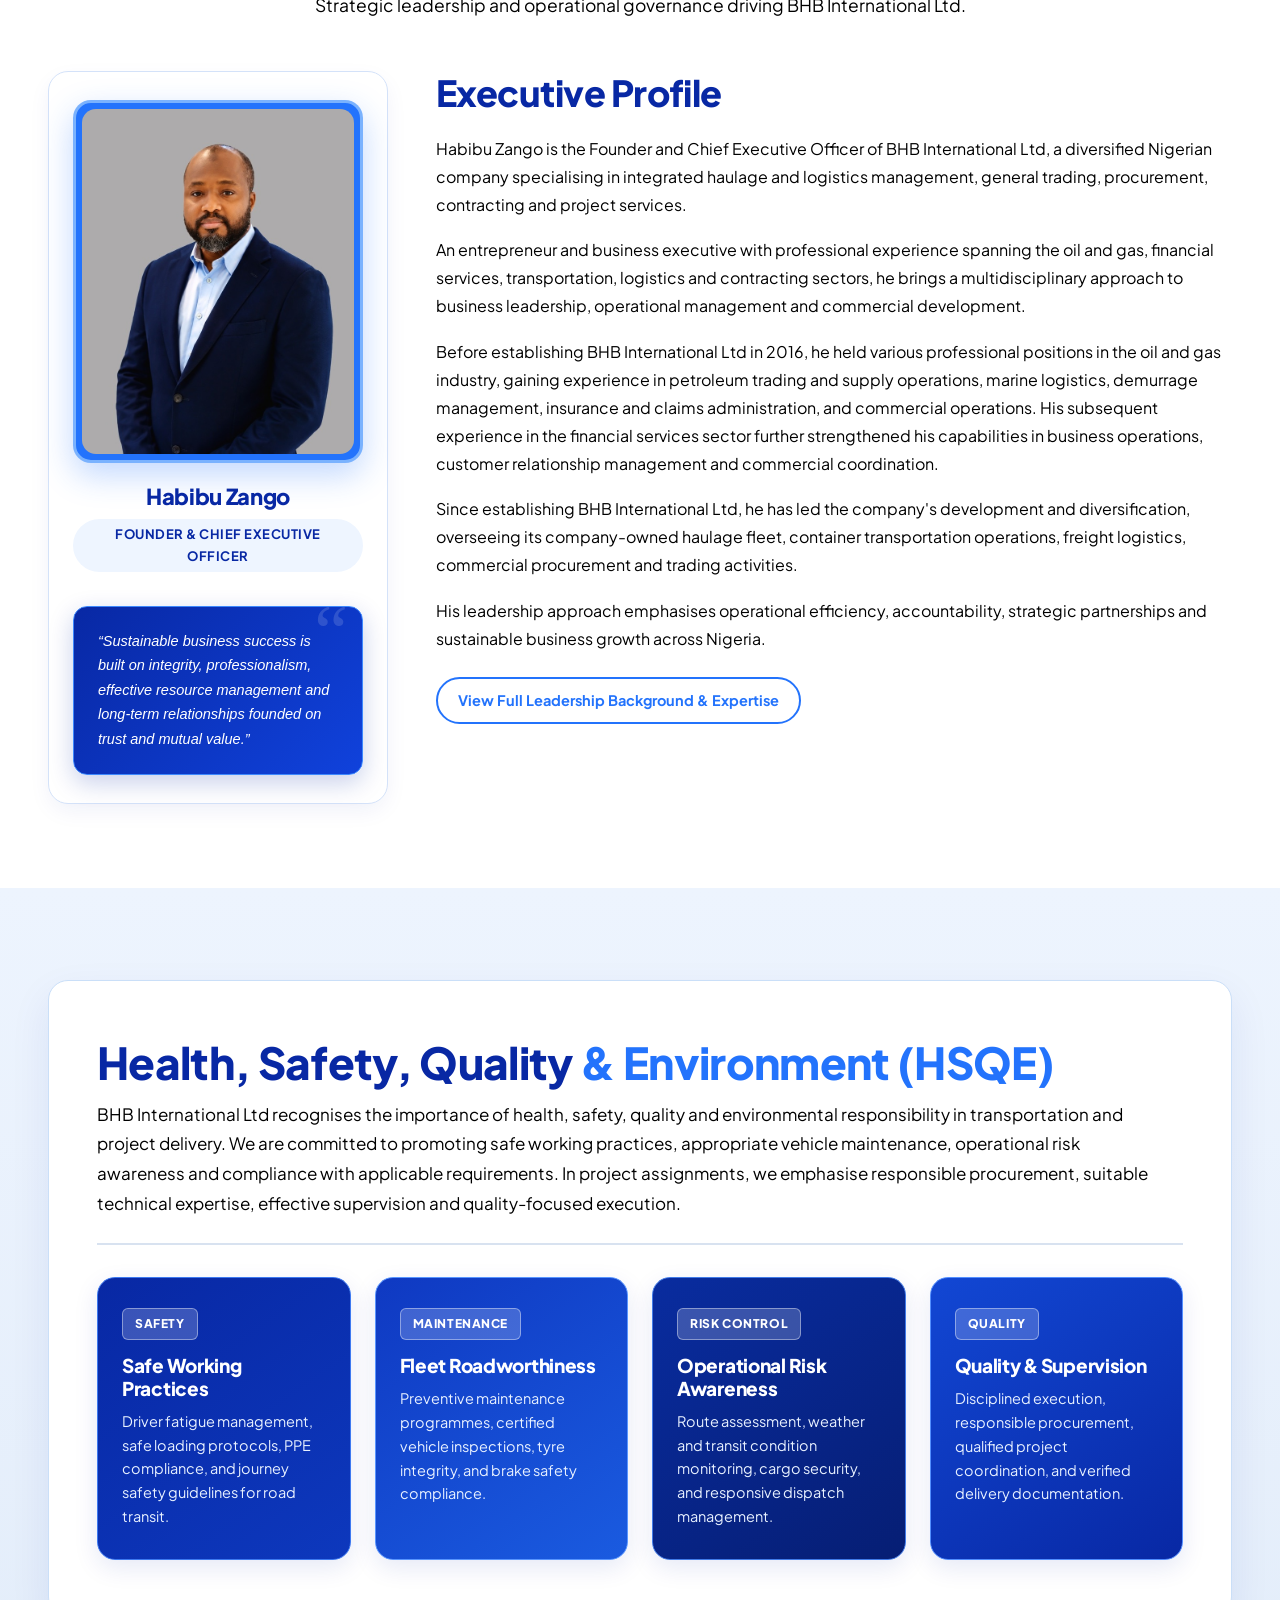
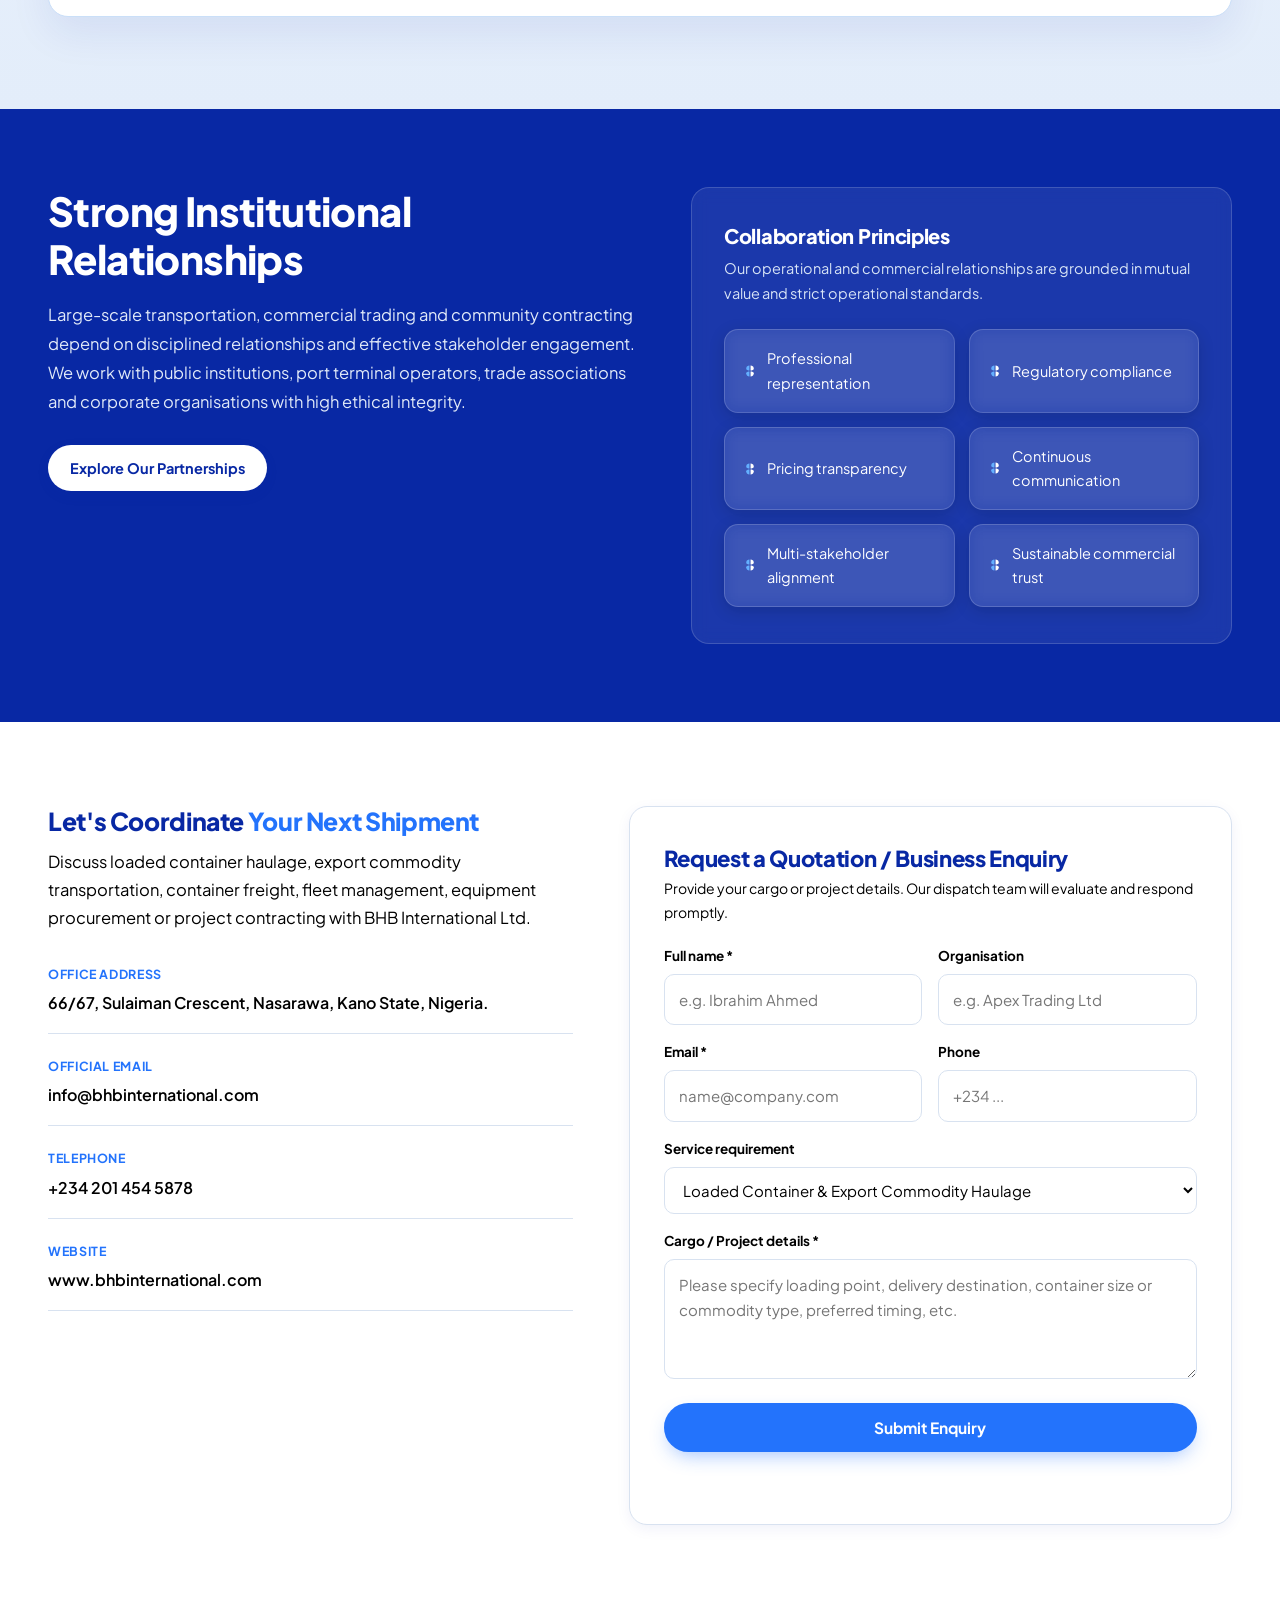
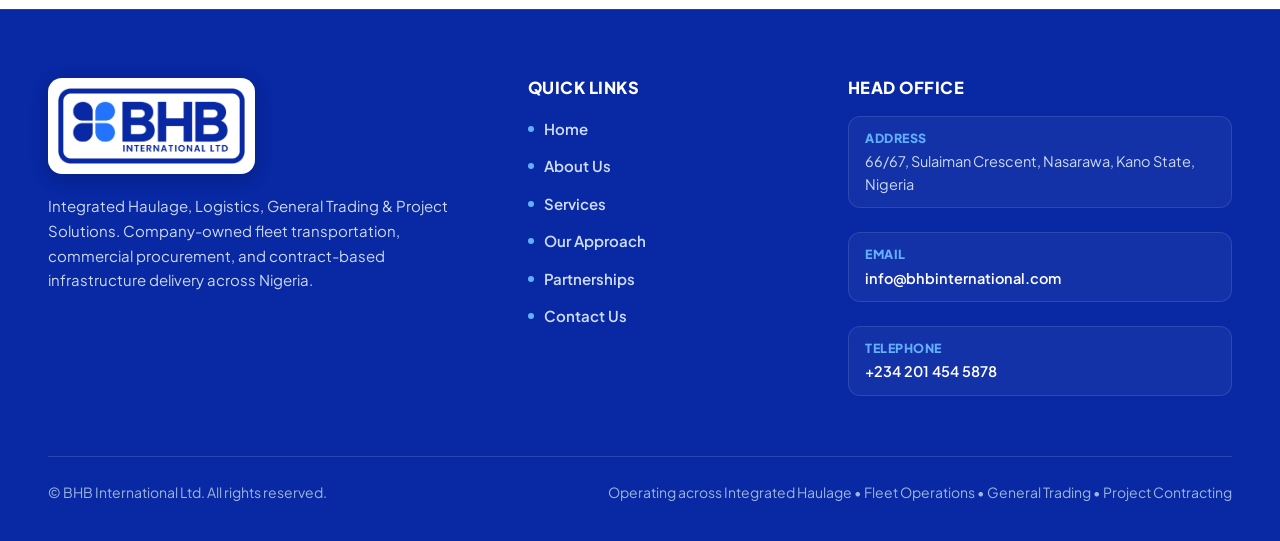
==== commit 76b31091: "Execute Round 3 UI/UX refinements: One Logistics Partner redesign, connected advantage framework, un" ====
--- a/site/index.html
+++ b/site/index.html
@@ -74,8 +74,8 @@
   </div>
 </section>
 
-<!-- About Section -->
-<section id="about" class="white reveal">
+<!-- One Logistics Partner — Distinctive Rich Blue Section -->
+<section id="about" class="one-partner-section reveal">
   <div class="wrap">
     <div class="split">
       <div class="photo-wrap">
@@ -90,13 +90,17 @@
         <p>We also undertake general trading, importation and sales of truck heads and flatbed trailers, and contract-based execution of CSR, water and facility infrastructure projects across Nigeria.</p>
         <p>Our operations are built on direct fleet control, structured dispatch, clear route planning and disciplined execution from enquiry to final delivery.</p>
         <div style="margin-top:28px">
-          <a class="btn line sm" href="about.html">Discover Our Company</a>
-        </div>
-      </div>
-    </div>
-
-    <!-- Vision & Mission (More Colourful & Distinct with Brand Accents) -->
-    <div class="mv-corporate-grid reveal">
+          <a class="btn line-white sm" href="about.html">Discover Our Company</a>
+        </div>
+      </div>
+    </div>
+  </div>
+</section>
+
+<!-- Vision & Mission (More Colourful & Distinct with Brand Accents) -->
+<section id="vision-mission" class="vm-section reveal">
+  <div class="wrap">
+    <div class="mv-corporate-grid">
       <div class="mv-col">
         <div class="mv-kicker">Our Vision</div>
         <h3 class="mv-title">Strategic Direction</h3>
@@ -109,9 +113,13 @@
         <p class="mv-desc">To deliver dependable transportation, quality procurement and project management services that enable our clients to achieve their operational goals efficiently, safely and sustainably.</p>
       </div>
     </div>
-
-    <!-- Core Values — 4-Grid with Brand-Inspired 4-Petal Icons -->
-    <div class="values-head reveal">
+  </div>
+</section>
+
+<!-- Core Values — 4-Grid with Brand-Inspired 4-Petal Icons -->
+<section id="core-values" class="values-section reveal">
+  <div class="wrap">
+    <div class="values-head">
       <h2 class="h2"><span class="text-brand-dark">Our Core</span> <span class="text-brand-blue">Values</span></h2>
       <p class="sub">The principles that guide our relationships, decisions and delivery across every operation.</p>
     </div>
@@ -138,7 +146,7 @@
 </section>
 
 <!-- Redesigned Main Services Section with Central Two-Category Tab Selector -->
-<section id="services" class="tint reveal">
+<section id="services" class="services-home-section reveal">
   <div class="wrap">
     <div class="services-section-head">
       <h2 class="h2"><span class="text-brand-dark">Integrated Transport</span> <span class="text-brand-blue">&amp; General Trading</span></h2>
@@ -531,31 +539,35 @@
   </div>
 </section>
 
-<!-- Why Choose BHB International (With Brand-Inspired Petal Icons) -->
-<section id="why-bhb" class="tint reveal">
+<!-- Why Choose BHB International (Horizontal Connected Advantage Framework) -->
+<section id="why-bhb" class="advantage-framework-section reveal">
   <div class="wrap">
     <div class="head">
       <h2 class="h2"><span class="text-brand-dark">Why Choose</span> <span class="text-brand-blue">BHB International?</span></h2>
       <p class="sub">We bring together direct control of company-owned haulage assets with commercial procurement and project coordination capabilities.</p>
     </div>
 
-    <div class="why-4grid reveal-stagger">
-      <div class="why-card">
+    <div class="advantage-track reveal-stagger">
+      <div class="advantage-node">
+        <div class="advantage-num">01</div>
         <h4>Company-Owned Fleet</h4>
         <p>Our own trucks support direct oversight of dispatch, drivers, maintenance planning and trip execution.</p>
       </div>
 
-      <div class="why-card">
+      <div class="advantage-node">
+        <div class="advantage-num">02</div>
         <h4>Integrated Capabilities</h4>
         <p>Complementary haulage, general trading, procurement, contracting and project services under one company.</p>
       </div>
 
-      <div class="why-card">
+      <div class="advantage-node">
+        <div class="advantage-num">03</div>
         <h4>Practical Project Delivery</h4>
         <p>Structured project coordination, procurement and collaboration with qualified specialists where required.</p>
       </div>
 
-      <div class="why-card">
+      <div class="advantage-node">
+        <div class="advantage-num">04</div>
         <h4>Client-Centred Execution</h4>
         <p>Services planned around agreed scope, operational requirements, safety considerations and clear communication.</p>
       </div>
@@ -574,9 +586,9 @@
     <div class="lead-grid-balanced">
       <aside class="profile-card">
         <div class="ceo-photo-container">
-          <img src="images/ceo-new.jpg" alt="Zango Salihu Habibu, Founder &amp; Chief Executive Officer" width="340" height="425">
-        </div>
-        <h3>Zango Salihu Habibu</h3>
+          <img src="images/ceo-new.jpg" alt="Habibu Zango, Founder &amp; Chief Executive Officer" width="340" height="425">
+        </div>
+        <h3>Habibu Zango</h3>
         <div class="role-badge">Founder &amp; Chief Executive Officer</div>
         <div class="lead-quote-box">
           <p>“Sustainable business success is built on integrity, professionalism, effective resource management and long-term relationships founded on trust and mutual value.”</p>
@@ -585,7 +597,7 @@
 
       <div class="bio-content">
         <h2>Executive Profile</h2>
-        <p>Zango Salihu Habibu is the Founder and Chief Executive Officer of BHB International Ltd, a diversified Nigerian company specialising in integrated haulage and logistics management, general trading, procurement, contracting and project services.</p>
+        <p>Habibu Zango is the Founder and Chief Executive Officer of BHB International Ltd, a diversified Nigerian company specialising in integrated haulage and logistics management, general trading, procurement, contracting and project services.</p>
         <p>An entrepreneur and business executive with professional experience spanning the oil and gas, financial services, transportation, logistics and contracting sectors, he brings a multidisciplinary approach to business leadership, operational management and commercial development.</p>
         <p>Before establishing BHB International Ltd in 2016, he held various professional positions in the oil and gas industry, gaining experience in petroleum trading and supply operations, marine logistics, demurrage management, insurance and claims administration, and commercial operations. His subsequent experience in the financial services sector further strengthened his capabilities in business operations, customer relationship management and commercial coordination.</p>
         <p>Since establishing BHB International Ltd, he has led the company's development and diversification, overseeing its company-owned haulage fleet, container transportation operations, freight logistics, commercial procurement and trading activities.</p>
@@ -727,7 +739,7 @@
       </div>
       <div>
         <h4>Quick Links</h4>
-        <nav aria-label="Footer Navigation">
+        <nav class="footer-nav-col" aria-label="Footer Navigation">
           <a href="index.html">Home</a>
           <a href="about.html">About Us</a>
           <a href="services.html">Services</a>
--- a/site/style.css
+++ b/site/style.css
@@ -183,12 +183,27 @@
 }
 @media (min-width: 1041px) {
   header.nav.nav-blue .menu a {
+    position: relative;
     color: #ffffff;
     font-weight: 600;
-  }
-  header.nav.nav-blue .menu a:hover,
+    padding: 8px 16px;
+    border-radius: 999px;
+    border: none;
+    transition: all 0.25s cubic-bezier(0.16, 1, 0.3, 1);
+    display: inline-flex;
+    align-items: center;
+  }
+  header.nav.nav-blue .menu a:hover {
+    color: #ffffff;
+    background: rgba(255, 255, 255, 0.16);
+    transform: translateY(-1px);
+    box-shadow: 0 4px 12px rgba(0, 0, 0, 0.15);
+  }
   header.nav.nav-blue .menu a.active {
-    color: #8ebbfa;
+    color: #ffffff;
+    background: rgba(255, 255, 255, 0.22);
+    font-weight: 700;
+    box-shadow: inset 0 0 0 1.5px rgba(255, 255, 255, 0.35);
   }
 }
 @media (max-width: 1040px) {
@@ -247,23 +262,33 @@
   font-size: 15.5px;
 }
 
-.menu a {
+/* Modern Interactive Navigation Links (No Underlines, Click-Only Navigation) */
+header.nav .menu a {
+  position: relative;
   text-decoration: none;
   color: #000000;
-  padding: 8px 0;
-  border-bottom: 3px solid transparent;
-  transition: color 0.2s, border-color 0.2s;
-}
-
-.menu a:hover {
-  color: var(--blue);
-  border-color: var(--blue);
-}
-
-.menu a.active {
-  color: var(--blue);
-  border-color: var(--blue);
+  padding: 8px 16px;
+  border-radius: 999px;
+  border: none;
+  font-weight: 600;
+  font-size: 15px;
+  transition: all 0.25s cubic-bezier(0.16, 1, 0.3, 1);
+  display: inline-flex;
+  align-items: center;
+}
+
+header.nav .menu a:hover {
+  color: var(--navy);
+  background: rgba(35, 115, 252, 0.08);
+  transform: translateY(-1px);
+  box-shadow: 0 2px 8px rgba(8, 40, 164, 0.06);
+}
+
+header.nav .menu a.active {
+  color: var(--navy);
+  background: rgba(8, 40, 164, 0.1);
   font-weight: 700;
+  box-shadow: inset 0 0 0 1.5px rgba(8, 40, 164, 0.18);
 }
 
 .btn {
@@ -415,16 +440,89 @@
    ========================================================================== */
 .hero.home-hero {
   position: relative;
-  min-height: 640px;
+  min-height: 660px;
   display: flex;
   align-items: center;
-  background-image: linear-gradient(135deg, rgba(8, 40, 164, 0.88) 0%, rgba(4, 18, 72, 0.92) 100%), url('images/hero-port.jpg');
+  background-image: linear-gradient(135deg, rgba(8, 40, 164, 0.72) 0%, rgba(4, 18, 72, 0.82) 100%), url('images/hero-port.jpg');
   background-size: cover;
   background-position: center 35%;
   background-repeat: no-repeat;
   color: #fff;
-  padding: 88px 0 72px;
+  padding: 94px 0 76px;
   overflow: hidden;
+}
+
+/* Subtle Animated Ambient Glow in Hero */
+.hero.home-hero::before {
+  content: "";
+  position: absolute;
+  top: -20%;
+  right: -10%;
+  width: 550px;
+  height: 550px;
+  border-radius: 50%;
+  background: radial-gradient(circle, rgba(35, 115, 252, 0.28) 0%, transparent 70%);
+  filter: blur(40px);
+  pointer-events: none;
+  animation: heroGlowPulse 8s ease-in-out infinite alternate;
+}
+
+@keyframes heroGlowPulse {
+  0% { transform: scale(1) translate(0, 0); opacity: 0.6; }
+  100% { transform: scale(1.15) translate(-30px, 20px); opacity: 0.9; }
+}
+
+/* Staggered text entrances */
+.home-hero .hero-title {
+  animation: heroTextSlide 0.75s cubic-bezier(0.16, 1, 0.3, 1) forwards;
+}
+
+.home-hero .hero-desc {
+  animation: heroTextSlide 0.85s cubic-bezier(0.16, 1, 0.3, 1) 0.12s both;
+}
+
+.home-hero .hero-btns {
+  animation: heroTextSlide 0.95s cubic-bezier(0.16, 1, 0.3, 1) 0.22s both;
+}
+
+@keyframes heroTextSlide {
+  from {
+    opacity: 0;
+    transform: translateY(22px);
+  }
+  to {
+    opacity: 1;
+    transform: translateY(0);
+  }
+}
+
+/* Animated CTA Buttons with Subtle Shimmer */
+.hero-btns .btn.blue {
+  position: relative;
+  overflow: hidden;
+  box-shadow: 0 8px 24px -4px rgba(35, 115, 252, 0.5);
+  transition: all 0.3s cubic-bezier(0.16, 1, 0.3, 1);
+}
+
+.hero-btns .btn.blue::after {
+  content: "";
+  position: absolute;
+  top: 0;
+  left: -100%;
+  width: 60%;
+  height: 100%;
+  background: linear-gradient(90deg, transparent, rgba(255, 255, 255, 0.25), transparent);
+  transform: skewX(-20deg);
+  transition: left 0.6s ease;
+}
+
+.hero-btns .btn.blue:hover::after {
+  left: 140%;
+}
+
+.hero-btns .btn.blue:hover {
+  transform: translateY(-3px);
+  box-shadow: 0 14px 30px -4px rgba(8, 40, 164, 0.6);
 }
 
 .hero.page-hero {
@@ -511,18 +609,33 @@
   border-top: 1px solid rgba(255, 255, 255, 0.18);
 }
 
+.facts-banner {
+  display: grid;
+  grid-template-columns: repeat(4, 1fr);
+  gap: 18px;
+  margin-top: 56px;
+  padding-top: 36px;
+  border-top: 1px solid rgba(255, 255, 255, 0.18);
+  perspective: 1000px;
+}
+
 .fact-card {
-  background: rgba(255, 255, 255, 0.08);
-  backdrop-filter: blur(8px);
-  border: 1px solid rgba(255, 255, 255, 0.18);
+  background: rgba(255, 255, 255, 0.12);
+  backdrop-filter: blur(12px);
+  border: 1.5px solid rgba(255, 255, 255, 0.22);
   border-radius: var(--radius);
-  padding: 22px 20px;
-  transition: background 0.25s, transform 0.25s;
+  padding: 24px 20px;
+  box-shadow: 0 8px 24px rgba(0, 0, 0, 0.12);
+  transition: all 0.35s cubic-bezier(0.16, 1, 0.3, 1);
+  position: relative;
+  overflow: hidden;
 }
 
 .fact-card:hover {
-  background: rgba(255, 255, 255, 0.14);
-  transform: translateY(-2px);
+  background: rgba(255, 255, 255, 0.20);
+  transform: translateY(-6px) scale(1.02);
+  border-color: #64b0ff;
+  box-shadow: 0 18px 38px rgba(35, 115, 252, 0.3);
 }
 
 .fact-card b {
@@ -593,23 +706,32 @@
   align-items: center;
 }
 
+/* Global Image Styling with Consistent Subtle BHB-Blue Stroke */
 .photo-wrap {
+  border: 2px solid rgba(35, 115, 252, 0.28);
   border-radius: var(--radius);
   overflow: hidden;
-  box-shadow: var(--shadow-md);
-  background: var(--sky);
+  box-shadow: 0 14px 34px -6px rgba(8, 40, 164, 0.14);
+  background: #ffffff;
+  transition: all 0.35s cubic-bezier(0.16, 1, 0.3, 1);
+}
+
+.photo-wrap:hover {
+  border-color: var(--blue);
+  box-shadow: 0 20px 44px -6px rgba(35, 115, 252, 0.25);
+  transform: translateY(-4px);
 }
 
 .photo-wrap img {
   width: 100%;
-  height: 100%;
+  height: auto;
   object-fit: cover;
-  border-radius: var(--radius);
-  transition: transform 0.4s ease;
+  border-radius: calc(var(--radius) - 2px);
+  transition: transform 0.45s cubic-bezier(0.16, 1, 0.3, 1);
 }
 
 .photo-wrap:hover img {
-  transform: scale(1.02);
+  transform: scale(1.025);
 }
 
 .about-text h2 {
@@ -648,8 +770,7 @@
 .vm .v {
   background: linear-gradient(145deg, #ffffff 0%, #eef5ff 100%);
   border: 1.5px solid #bdd5fc;
-  border-top: 5px solid var(--blue);
-  border-radius: var(--radius);
+    border-radius: var(--radius);
   padding: 38px 34px;
   box-shadow: 0 6px 20px -4px rgba(35, 115, 252, 0.12);
   transition: transform 0.25s, box-shadow 0.25s, border-color 0.25s;
@@ -659,8 +780,7 @@
 .vm .m {
   background: linear-gradient(145deg, #ffffff 0%, #edf1fa 100%);
   border: 1.5px solid #b8cbef;
-  border-top: 5px solid var(--navy);
-  border-radius: var(--radius);
+    border-radius: var(--radius);
   padding: 38px 34px;
   box-shadow: 0 6px 20px -4px rgba(8, 40, 164, 0.12);
   transition: transform 0.25s, box-shadow 0.25s, border-color 0.25s;
@@ -738,21 +858,40 @@
   gap: 24px;
 }
 
+.values-4grid {
+  display: grid;
+  grid-template-columns: repeat(4, 1fr);
+  gap: 24px;
+  perspective: 1000px;
+}
+
+/* Core Values — Complete Rounded Animated Border (No Single-Edge Lines) */
 .val-card {
-  background: #ffffff;
-  border: 1px solid var(--line);
+  background: linear-gradient(145deg, #ffffff 0%, #f4f8fe 100%);
+  border: 1.5px solid #d6e4f8;
   border-radius: var(--radius);
   padding: 32px 26px;
-  box-shadow: var(--shadow-sm);
-  transition: transform 0.3s cubic-bezier(0.16, 1, 0.3, 1), box-shadow 0.3s ease, border-color 0.3s ease;
+  box-shadow: 0 6px 18px rgba(8, 40, 164, 0.05);
+  transition: all 0.35s cubic-bezier(0.16, 1, 0.3, 1);
   display: flex;
   flex-direction: column;
+  position: relative;
+  overflow: hidden;
+}
+
+.val-card:nth-child(even) {
+  background: linear-gradient(145deg, #ffffff 0%, #edf3fc 100%);
 }
 
 .val-card:hover {
-  transform: translateY(-5px);
-  box-shadow: var(--shadow-md);
+  transform: translateY(-8px) scale(1.01);
+  box-shadow: 0 20px 40px -8px rgba(35, 115, 252, 0.22);
   border-color: var(--blue);
+}
+
+.val-card:hover h4::before {
+  transform: scale(1.2) rotate(15deg);
+  transition: transform 0.3s ease;
 }
 
 .val-card h4 {
@@ -1066,20 +1205,20 @@
 }
 
 .step-card {
-  background: #ffffff;
-  border: 1px solid var(--line);
+  background: linear-gradient(145deg, #ffffff 0%, #f7faff 100%);
+  border: 1.5px solid #d6e4f8;
   border-radius: var(--radius);
   padding: 32px 24px;
-  box-shadow: var(--shadow-sm);
-  transition: transform 0.3s ease, box-shadow 0.3s ease, border-color 0.3s ease;
+  box-shadow: 0 4px 16px rgba(8, 40, 164, 0.05);
+  transition: all 0.35s cubic-bezier(0.16, 1, 0.3, 1);
   position: relative;
   display: flex;
   flex-direction: column;
 }
 
 .step-card:hover {
-  transform: translateY(-4px);
-  box-shadow: var(--shadow-md);
+  transform: translateY(-6px);
+  box-shadow: 0 18px 36px -4px rgba(35, 115, 252, 0.2);
   border-color: var(--blue);
 }
 
@@ -1219,15 +1358,17 @@
   top: 110px;
 }
 
+/* Founder Circular Frame — Lighter BHB Blue Stroke */
 .ceo-photo-container {
   width: 100%;
   aspect-ratio: 4/5;
   border-radius: var(--radius);
   overflow: hidden;
-  box-shadow: var(--shadow-sm);
+  box-shadow: 0 12px 32px rgba(35, 115, 252, 0.28);
   margin-bottom: 20px;
-  padding: 5px;
-  background: linear-gradient(135deg, var(--navy) 0%, var(--blue) 100%);
+  padding: 6px;
+  background: var(--blue); /* Lighter BHB Blue */
+  border: 3px solid rgba(160, 205, 255, 0.7);
 }
 
 .ceo-photo-container img {
@@ -1258,30 +1399,51 @@
   margin: 6px 0 16px;
 }
 
+/* Sustainable Business Success — Distinctive Blue Corporate Section */
 .lead-quote-box {
-  background: #f7faff;
-  border: 1.5px solid #c7dcff;
-  border-radius: 12px;
-  padding: 16px 20px;
-  margin: 16px 0 0;
+  position: relative;
+  background: linear-gradient(135deg, #0828A4 0%, #1042dc 100%);
+  border: 1.5px solid #3d88fd;
+  border-radius: 14px;
+  padding: 22px 24px;
+  margin: 18px 0 0;
   text-align: left;
-  box-shadow: 0 2px 8px rgba(8, 40, 164, 0.04);
-}
+  box-shadow: 0 8px 24px rgba(8, 40, 164, 0.22);
+  transition: all 0.35s cubic-bezier(0.16, 1, 0.3, 1);
+  overflow: hidden;
+}
+
+.lead-quote-box::before {
+  content: "“";
+  position: absolute;
+  top: -14px;
+  right: 14px;
+  font-size: 76px;
+  font-family: Georgia, serif;
+  color: rgba(255, 255, 255, 0.14);
+  line-height: 1;
+  pointer-events: none;
+}
+
+.lead-quote-box:hover {
+  transform: translateY(-4px);
+  box-shadow: 0 14px 34px rgba(8, 40, 164, 0.35);
+  border-color: #64b0ff;
+}
+
 .lead-quote-box p {
+  position: relative;
   font-style: italic;
   font-size: 14.5px;
-  color: #000000;
-  line-height: 1.65;
+  color: #ffffff; /* Crisp high contrast white */
+  line-height: 1.7;
   margin: 0;
-}
-
-.lead-quote-box p {
-  font-style: italic;
-  font-size: 14px;
-  color: #000000;
-  line-height: 1.6;
-  margin: 0;
-}
+  font-weight: 500;
+  color: #ffffff !important;
+}
+
+
+
 
 .bio-content h2 {
   font-size: clamp(26px, 3vw, 36px);
@@ -1309,22 +1471,25 @@
 }
 
 .exp-item {
-  background: var(--mist);
-  border: 1px solid var(--line);
+  background: #ffffff;
+  border: 1.5px solid #d4e3f8;
   border-radius: 12px;
-  padding: 12px 16px;
-  font-size: 14px;
+  padding: 14px 18px;
+  font-size: 14.5px;
   font-weight: 600;
-  color: #000000;
+  color: #041248;
   display: flex;
   align-items: center;
-  gap: 10px;
-  transition: border-color 0.2s, background 0.2s;
+  gap: 12px;
+  box-shadow: 0 3px 10px rgba(8, 40, 164, 0.04);
+  transition: all 0.3s cubic-bezier(0.16, 1, 0.3, 1);
 }
 
 .exp-item:hover {
   border-color: var(--blue);
-  background: var(--sky);
+  background: #ffffff;
+  transform: translateY(-3px) scale(1.01);
+  box-shadow: 0 12px 26px rgba(35, 115, 252, 0.16);
 }
 
 .exp-item::before {
@@ -1393,21 +1558,34 @@
   margin-top: 32px;
 }
 
+/* HSQE Section — Attractive Blue Surface and Complete Rounded Cards */
+#hsqe {
+  background: linear-gradient(180deg, #edf4fe 0%, #f7faff 100%);
+}
+
+.hsqe-container {
+  background: #ffffff;
+  border: 1.5px solid #d4e3f8;
+  border-radius: var(--radius-lg);
+  padding: 52px 48px;
+  box-shadow: 0 12px 32px rgba(8, 40, 164, 0.06);
+}
+
 .hsqe-block {
-  background: var(--mist);
-  border: 1px solid var(--line);
-  border-radius: 14px;
-  padding: 26px 22px;
-  transition: transform 0.25s, box-shadow 0.25s, border-color 0.25s;
+  background: linear-gradient(145deg, #ffffff 0%, #f7faff 100%);
+  border: 1.5px solid #d6e4f8;
+  border-radius: 16px;
+  padding: 28px 24px;
+  box-shadow: 0 4px 16px rgba(8, 40, 164, 0.04);
+  transition: all 0.35s cubic-bezier(0.16, 1, 0.3, 1);
   display: flex;
   flex-direction: column;
 }
 
 .hsqe-block:hover {
-  transform: translateY(-3px);
-  box-shadow: var(--shadow-md);
+  transform: translateY(-6px);
+  box-shadow: 0 18px 36px -4px rgba(35, 115, 252, 0.2);
   border-color: var(--blue);
-  background: #fff;
 }
 
 .hsqe-block-badge {
@@ -1677,7 +1855,7 @@
   align-items: center;
   justify-content: center;
   background: #ffffff;
-  padding: 10px 18px;
+  padding: 10px 10px;
   border-radius: 14px;
   box-shadow: 0 4px 18px rgba(0, 0, 0, 0.22);
   margin-bottom: 20px;
@@ -1709,22 +1887,99 @@
   text-transform: uppercase;
 }
 
-footer nav {
+/* Reorganised Single Column Quick Links with Animated Indicators */
+.footer-grid {
   display: grid;
-  grid-template-columns: 1fr 1fr;
-  gap: 10px 24px;
-}
-
-footer nav a {
-  color: #cdd9ef;
+  grid-template-columns: 1.35fr 0.85fr 1.2fr;
+  gap: 48px;
+  align-items: start;
+}
+
+footer nav, .footer-nav-col {
+  display: flex;
+  flex-direction: column;
+  gap: 12px;
+}
+
+footer nav a, .footer-nav-col a {
+  display: inline-flex;
+  align-items: center;
+  gap: 10px;
+  color: #d0defa;
   text-decoration: none;
   font-weight: 600;
   font-size: 15px;
+  transition: all 0.25s ease;
+  width: fit-content;
+}
+
+footer nav a::before, .footer-nav-col a::before {
+  content: "";
+  display: inline-block;
+  width: 6px;
+  height: 6px;
+  border-radius: 50%;
+  background: #64b0ff;
+  transition: transform 0.25s ease, background 0.25s ease;
+}
+
+footer nav a:hover, .footer-nav-col a:hover {
+  color: #ffffff;
+  transform: translateX(4px);
+  text-decoration: none;
+}
+
+footer nav a:hover::before, .footer-nav-col a:hover::before {
+  transform: scale(1.6);
+  background: #ffffff;
+}
+
+/* Head Office Info Structured Presentation */
+.footer-contact {
+  list-style: none;
+  margin: 0;
+  padding: 0;
+  display: flex;
+  flex-direction: column;
+  gap: 12px;
+}
+
+.footer-contact li {
+  background: rgba(255, 255, 255, 0.05);
+  border: 1px solid rgba(255, 255, 255, 0.1);
+  border-radius: 12px;
+  padding: 12px 16px;
+  color: #e0ebfb;
+  font-size: 14.5px;
+  line-height: 1.55;
+  transition: background 0.25s ease, border-color 0.25s ease, transform 0.25s ease;
+}
+
+.footer-contact li:hover {
+  background: rgba(255, 255, 255, 0.09);
+  border-color: rgba(100, 176, 255, 0.4);
+  transform: translateY(-2px);
+}
+
+.footer-contact b {
+  display: block;
+  color: #64b0ff;
+  font-size: 11.5px;
+  font-weight: 800;
+  text-transform: uppercase;
+  letter-spacing: 0.06em;
+  margin-bottom: 3px;
+}
+
+.footer-contact a {
+  color: #ffffff;
+  font-weight: 600;
+  text-decoration: none;
   transition: color 0.2s;
 }
 
-footer nav a:hover {
-  color: #fff;
+.footer-contact a:hover {
+  color: #64b0ff;
   text-decoration: underline;
 }
 
@@ -1890,26 +2145,70 @@
 
 
 /* Corporate Mission & Vision Clean Layout */
+/* Strategic Mission & Vision — Colourful Complementary Blue Layout */
 .mv-corporate-grid {
   display: grid;
-  grid-template-columns: 1fr 1px 1fr;
-  gap: 48px;
+  grid-template-columns: 1fr 1fr;
+  gap: 32px;
   align-items: stretch;
-  background: #ffffff;
+  background: linear-gradient(145deg, #f0f6ff 0%, #e2eeff 100%);
   padding: 44px 40px;
   border-radius: var(--radius-lg);
-  border: 1.5px solid #dbe7fa;
-  box-shadow: 0 4px 20px rgba(8, 40, 164, 0.05);
+  border: 1.5px solid #c7dcfa;
+  box-shadow: 0 10px 30px rgba(8, 40, 164, 0.08);
   margin-top: 40px;
 }
+
 .mv-divider-vertical {
-  background: linear-gradient(180deg, transparent, #cde0fa 15%, #cde0fa 85%, transparent);
-  width: 1px;
-}
+  display: none;
+}
+
 .mv-col {
   display: flex;
   flex-direction: column;
-}
+  border-radius: 18px;
+  padding: 34px 30px;
+  transition: all 0.35s cubic-bezier(0.16, 1, 0.3, 1);
+}
+
+/* Vision Card: Crisp High-End White Surface with Blue Accent Border */
+.mv-col:first-child {
+  background: #ffffff;
+  border: 1.5px solid #cce0fa;
+  box-shadow: 0 6px 20px rgba(35, 115, 252, 0.08);
+}
+
+.mv-col:first-child:hover {
+  transform: translateY(-5px);
+  border-color: var(--blue);
+  box-shadow: 0 16px 36px rgba(35, 115, 252, 0.18);
+}
+
+/* Mission Card: Rich Brand Blue Gradient with High Contrast Text */
+.mv-col:last-child {
+  background: linear-gradient(145deg, #0828A4 0%, #0d3ecf 100%);
+  border: 1.5px solid #2373FC;
+  box-shadow: 0 8px 24px rgba(8, 40, 164, 0.16);
+}
+
+.mv-col:last-child:hover {
+  transform: translateY(-5px);
+  border-color: #64b0ff;
+  box-shadow: 0 18px 40px rgba(8, 40, 164, 0.32);
+}
+
+.mv-col:last-child .mv-kicker {
+  color: #a5c8ff;
+}
+
+.mv-col:last-child .mv-title {
+  color: #ffffff;
+}
+
+.mv-col:last-child .mv-desc {
+  color: #e5efff;
+}
+
 .mv-kicker {
   font-size: 13.5px;
   font-weight: 700;
@@ -1918,16 +2217,18 @@
   color: var(--blue);
   margin-bottom: 10px;
 }
+
 .mv-title {
   font-size: 24px;
   font-weight: 800;
   color: var(--navy);
   margin-bottom: 14px;
 }
+
 .mv-desc {
-  font-size: 16.5px;
+  font-size: 16px;
   color: #000000;
-  line-height: 1.72;
+  line-height: 1.7;
   margin: 0;
 }
 @media (max-width: 768px) {
@@ -2058,3 +2359,693 @@
   font-weight: 600;
   margin-top: 4px;
 }
+
+
+/* One Logistics Partner, Coordinated Solutions — Balanced Two-Column Section */
+.about-overview-section {
+  background: linear-gradient(180deg, #f7faff 0%, #ffffff 100%);
+  border-top: 1px solid #e8f0fc;
+  border-bottom: 1px solid #e8f0fc;
+  padding: 88px 0;
+}
+
+.about-overview-section .split {
+  display: grid;
+  grid-template-columns: 1fr 1.15fr;
+  gap: 52px;
+  align-items: center;
+}
+
+.about-overview-section .photo-wrap {
+  max-width: 500px;
+  margin: 0 auto;
+  border-radius: var(--radius);
+  overflow: hidden;
+  box-shadow: 0 14px 34px -8px rgba(8, 40, 164, 0.12);
+  border: 1.5px solid #d4e3f8;
+  background: #ffffff;
+  transition: transform 0.35s cubic-bezier(0.16, 1, 0.3, 1), box-shadow 0.35s ease, border-color 0.35s ease;
+}
+
+.about-overview-section .photo-wrap:hover {
+  transform: translateY(-4px);
+  box-shadow: 0 20px 42px -8px rgba(8, 40, 164, 0.18);
+  border-color: var(--blue);
+}
+
+.about-overview-section .photo-wrap img {
+  width: 100%;
+  height: auto;
+  max-height: 400px;
+  object-fit: contain;
+  display: block;
+  border-radius: var(--radius);
+  transition: transform 0.4s ease;
+}
+
+.about-overview-section .about-text {
+  display: flex;
+  flex-direction: column;
+  justify-content: center;
+}
+
+
+/* ==========================================================================
+   PROFESSIONAL BLUE HERO TREATMENTS (SERVICES, APPROACH, PARTNERSHIPS, CONTACT)
+   ========================================================================== */
+.hero.services-hero,
+.hero.approach-hero,
+.hero.partnerships-hero,
+.hero.contact-hero {
+  position: relative;
+  background-size: cover;
+  background-position: center 35%;
+  background-repeat: no-repeat;
+  color: #ffffff;
+  padding: 86px 0 76px;
+  border-bottom: none;
+  overflow: hidden;
+}
+
+.hero.services-hero {
+  background-image: linear-gradient(135deg, rgba(8, 40, 164, 0.78) 0%, rgba(4, 18, 72, 0.88) 100%), url('images/dock.jpg');
+}
+
+.hero.approach-hero {
+  background-image: linear-gradient(135deg, rgba(8, 40, 164, 0.78) 0%, rgba(4, 18, 72, 0.88) 100%), url('images/redtruck.jpg');
+}
+
+.hero.partnerships-hero {
+  background-image: linear-gradient(135deg, rgba(8, 40, 164, 0.78) 0%, rgba(4, 18, 72, 0.88) 100%), url('images/tugs.jpg');
+}
+
+.hero.contact-hero {
+  background-image: linear-gradient(135deg, rgba(8, 40, 164, 0.78) 0%, rgba(4, 18, 72, 0.88) 100%), url('images/gate1.jpg');
+}
+
+.hero.services-hero h1,
+.hero.approach-hero h1,
+.hero.partnerships-hero h1,
+.hero.contact-hero h1 {
+  color: #ffffff;
+  margin-bottom: 18px;
+}
+
+.hero.services-hero .lead,
+.hero.approach-hero .lead,
+.hero.partnerships-hero .lead,
+.hero.contact-hero .lead {
+  color: #e5efff;
+  max-width: 84ch;
+  line-height: 1.7;
+}
+
+.hero.services-hero h1 .text-brand-dark,
+.hero.approach-hero h1 .text-brand-dark,
+.hero.partnerships-hero h1 .text-brand-dark,
+.hero.contact-hero h1 .text-brand-dark {
+  color: #ffffff;
+  text-shadow: 0 2px 10px rgba(0, 0, 0, 0.25);
+}
+
+.hero.services-hero h1 .text-brand-blue,
+.hero.approach-hero h1 .text-brand-blue,
+.hero.partnerships-hero h1 .text-brand-blue,
+.hero.contact-hero h1 .text-brand-blue {
+  color: #64b0ff;
+  text-shadow: 0 2px 10px rgba(0, 0, 0, 0.25);
+}
+
+/* About Hero Visibility Enhancement */
+.hero.about-hero {
+  background-image: linear-gradient(135deg, rgba(8, 40, 164, 0.74) 0%, rgba(4, 18, 72, 0.84) 100%), url('images/apapa.jpg');
+}
+
+/* Client Segments (Industrial Climate Segment) Alternating Card Upgrades */
+/* Client Segments — Full Rounded Animated Border (No Edge Lines) */
+.why-4grid .val-card {
+  border: 1.5px solid #d4e3f8;
+  border-radius: var(--radius);
+  transition: all 0.35s cubic-bezier(0.16, 1, 0.3, 1);
+}
+
+.why-4grid .val-card:nth-child(odd) {
+  background: linear-gradient(145deg, #ffffff 0%, #f4f8fe 100%);
+}
+
+.why-4grid .val-card:nth-child(even) {
+  background: linear-gradient(145deg, #ffffff 0%, #edf2fa 100%);
+}
+
+.why-4grid .val-card:hover {
+  border-color: var(--blue);
+  transform: translateY(-6px) scale(1.01);
+  box-shadow: 0 18px 38px -6px rgba(35, 115, 252, 0.2);
+}
+
+/* Collaboration Principles Refined 3D Cards */
+.dark-card-box .p-check-item {
+  background: rgba(255, 255, 255, 0.08);
+  border: 1.5px solid rgba(255, 255, 255, 0.18);
+  border-radius: 14px;
+  padding: 16px 18px;
+  box-shadow: 0 4px 16px rgba(0, 0, 0, 0.15);
+  transition: all 0.3s cubic-bezier(0.16, 1, 0.3, 1);
+  backdrop-filter: blur(8px);
+}
+
+.dark-card-box .p-check-item:hover {
+  transform: translateY(-4px) scale(1.02);
+  background: rgba(255, 255, 255, 0.16);
+  border-color: #64b0ff;
+  box-shadow: 0 12px 28px rgba(0, 0, 0, 0.25);
+}
+
+
+/* Direct Asset Management — Distinctive Rich Blue Corporate Section */
+.direct-asset-section {
+  background: linear-gradient(135deg, #0828A4 0%, #051a6b 100%);
+  color: #ffffff;
+  padding: 88px 0;
+}
+
+.direct-asset-section h2 .text-brand-dark {
+  color: #ffffff;
+}
+
+.direct-asset-section h2 .text-brand-blue {
+  color: #64b0ff;
+}
+
+.direct-asset-section p.sub {
+  color: #e5efff;
+  font-weight: 600;
+}
+
+.direct-asset-section p {
+  color: #d0e1fa;
+}
+
+.direct-asset-section .photo-wrap {
+  border: 2px solid rgba(100, 176, 255, 0.4);
+  box-shadow: 0 16px 40px rgba(0, 0, 0, 0.35);
+}
+
+
+/* Areas of Professional Expertise Animated CTA */
+.expertise-cta {
+  margin-top: 32px;
+  text-align: center;
+}
+
+.expertise-cta .btn.blue {
+  box-shadow: 0 8px 24px rgba(35, 115, 252, 0.4);
+  position: relative;
+  overflow: hidden;
+}
+
+.expertise-cta .btn.blue:hover {
+  transform: translateY(-3px) scale(1.02);
+  box-shadow: 0 14px 34px rgba(8, 40, 164, 0.55);
+}
+
+
+/* ==========================================================================
+   ROUND 3 UI/UX REFINEMENT SYSTEM
+   ========================================================================== */
+
+/* 1. Unified Heading Scale */
+.h2-unified,
+.head .h2,
+.values-head .h2,
+.services-section-head .h2,
+.hsqe-header h2,
+#why-bhb .h2,
+#leadership .head .h2,
+.about-text h2,
+.steps-head h2 {
+  font-size: clamp(30px, 3.6vw, 44px) !important;
+  font-weight: 800 !important;
+  line-height: 1.15 !important;
+}
+
+/* 2. One Logistics Partner Redesign (Homepage Hero Follow-Up) */
+.one-partner-section {
+  background: linear-gradient(135deg, #0828A4 0%, #051a6b 100%);
+  color: #ffffff;
+  padding: 96px 0;
+  position: relative;
+  overflow: hidden;
+}
+
+.one-partner-section::before {
+  content: "";
+  position: absolute;
+  top: -40%;
+  right: -20%;
+  width: 650px;
+  height: 650px;
+  background: radial-gradient(circle, rgba(35, 115, 252, 0.22) 0%, transparent 70%);
+  pointer-events: none;
+}
+
+.one-partner-section h2 {
+  font-size: clamp(30px, 3.6vw, 44px);
+  font-weight: 800;
+  line-height: 1.15;
+  margin-bottom: 20px;
+}
+
+.one-partner-section h2 .text-brand-dark {
+  color: #ffffff;
+}
+
+.one-partner-section h2 .text-brand-blue {
+  color: #64b0ff;
+}
+
+.one-partner-section p.sub {
+  color: #e5efff;
+  font-size: 18px;
+  font-weight: 600;
+  line-height: 1.65;
+  margin-bottom: 16px;
+}
+
+.one-partner-section p {
+  color: #d0e1fa;
+  font-size: 16px;
+  line-height: 1.72;
+  margin-bottom: 14px;
+}
+
+.one-partner-section .photo-wrap {
+  border: 2.5px solid rgba(100, 176, 255, 0.55);
+  border-radius: var(--radius-lg);
+  box-shadow: 0 20px 48px rgba(0, 0, 0, 0.45);
+  background: #041444;
+  overflow: hidden;
+}
+
+.one-partner-section .photo-wrap img {
+  border-radius: calc(var(--radius-lg) - 3px);
+  width: 100%;
+  height: auto;
+  object-fit: contain;
+  display: block;
+  transition: transform 0.5s cubic-bezier(0.16, 1, 0.3, 1);
+}
+
+.one-partner-section .photo-wrap:hover img {
+  transform: scale(1.03);
+}
+
+.one-partner-section .btn.line-white {
+  border-color: #ffffff;
+  color: #ffffff;
+  background: rgba(255, 255, 255, 0.12);
+  backdrop-filter: blur(6px);
+  font-weight: 700;
+  padding: 11px 24px;
+  transition: all 0.3s ease;
+}
+
+.one-partner-section .btn.line-white:hover {
+  background: #ffffff;
+  color: var(--navy);
+  transform: translateY(-2px);
+  box-shadow: 0 10px 24px rgba(0, 0, 0, 0.3);
+}
+
+/* 3. Vision & Mission Section */
+.vm-section {
+  background: linear-gradient(180deg, #f0f6ff 0%, #e6f0fc 100%);
+  padding: 86px 0;
+}
+
+/* 4. Core Values Section */
+.values-section {
+  background: linear-gradient(180deg, #eef5ff 0%, #ffffff 100%);
+  padding: 88px 0;
+}
+
+/* 5. Services Section Background */
+.services-home-section {
+  background: linear-gradient(180deg, #f6faff 0%, #edf4fd 100%);
+  padding: 92px 0;
+}
+
+/* 6. Why Choose BHB — Horizontal Connected Advantage Framework */
+.advantage-framework-section {
+  background: linear-gradient(135deg, #0828A4 0%, #0d36ca 50%, #051a6b 100%);
+  color: #ffffff;
+  padding: 96px 0;
+  position: relative;
+  overflow: hidden;
+}
+
+.advantage-framework-section::before {
+  content: "";
+  position: absolute;
+  bottom: -30%;
+  left: -15%;
+  width: 600px;
+  height: 600px;
+  background: radial-gradient(circle, rgba(35, 115, 252, 0.25) 0%, transparent 70%);
+  pointer-events: none;
+}
+
+.advantage-framework-section .head .h2 {
+  color: #ffffff;
+}
+
+.advantage-framework-section .head .h2 .text-brand-dark {
+  color: #ffffff;
+}
+
+.advantage-framework-section .head .h2 .text-brand-blue {
+  color: #64b0ff;
+}
+
+.advantage-framework-section .head .sub {
+  color: #dce7fc;
+  font-size: 17.5px;
+  max-width: 78ch;
+}
+
+.advantage-track {
+  position: relative;
+  display: grid;
+  grid-template-columns: repeat(4, 1fr);
+  gap: 24px;
+  margin-top: 56px;
+}
+
+.advantage-track::before {
+  content: "";
+  position: absolute;
+  top: 36px;
+  left: 60px;
+  right: 60px;
+  height: 3px;
+  background: linear-gradient(90deg, rgba(100, 176, 255, 0.6) 0%, rgba(255, 255, 255, 0.85) 50%, rgba(100, 176, 255, 0.6) 100%);
+  z-index: 1;
+}
+
+.advantage-node {
+  position: relative;
+  z-index: 2;
+  display: flex;
+  flex-direction: column;
+  background: rgba(255, 255, 255, 0.08);
+  border: 1.5px solid rgba(255, 255, 255, 0.22);
+  border-radius: var(--radius);
+  padding: 32px 24px 28px;
+  backdrop-filter: blur(12px);
+  transition: all 0.35s cubic-bezier(0.16, 1, 0.3, 1);
+}
+
+.advantage-node:hover {
+  background: rgba(255, 255, 255, 0.16);
+  border-color: #64b0ff;
+  transform: translateY(-8px);
+  box-shadow: 0 20px 42px rgba(0, 0, 0, 0.32);
+}
+
+.advantage-num {
+  width: 52px;
+  height: 52px;
+  border-radius: 14px;
+  background: #ffffff;
+  color: var(--navy);
+  font-size: 20px;
+  font-weight: 800;
+  display: flex;
+  align-items: center;
+  justify-content: center;
+  margin-bottom: 22px;
+  box-shadow: 0 8px 20px rgba(0, 0, 0, 0.25);
+  border: 2.5px solid #64b0ff;
+  transition: all 0.3s ease;
+}
+
+.advantage-node:hover .advantage-num {
+  background: #2373FC;
+  color: #ffffff;
+  border-color: #ffffff;
+  transform: scale(1.1);
+}
+
+.advantage-node h4 {
+  color: #ffffff;
+  font-size: 19px;
+  font-weight: 800;
+  margin-bottom: 12px;
+  line-height: 1.3;
+}
+
+.advantage-node p {
+  color: #d6e5fb;
+  font-size: 14.5px;
+  line-height: 1.65;
+  margin: 0;
+}
+
+@media (max-width: 980px) {
+  .advantage-track {
+    grid-template-columns: repeat(2, 1fr);
+  }
+  .advantage-track::before {
+    display: none;
+  }
+}
+
+@media (max-width: 580px) {
+  .advantage-track {
+    grid-template-columns: 1fr;
+  }
+}
+
+/* 7. Process Timeline for How We Work (about.html & approach.html) */
+.process-timeline-section {
+  background: #ffffff;
+  padding: 92px 0;
+}
+
+.process-timeline {
+  position: relative;
+  display: grid;
+  grid-template-columns: repeat(4, 1fr);
+  gap: 24px;
+  margin-top: 54px;
+}
+
+.process-timeline::before {
+  content: "";
+  position: absolute;
+  top: 36px;
+  left: 60px;
+  right: 60px;
+  height: 3px;
+  background: linear-gradient(90deg, #0828A4 0%, #2373FC 50%, #0828A4 100%);
+  z-index: 1;
+  opacity: 0.3;
+}
+
+.process-node {
+  position: relative;
+  z-index: 2;
+  background: linear-gradient(145deg, #ffffff 0%, #f4f8fe 100%);
+  border: 1.5px solid #d4e3f8;
+  border-radius: var(--radius);
+  padding: 30px 24px 26px;
+  box-shadow: 0 6px 20px rgba(8, 40, 164, 0.06);
+  transition: all 0.35s cubic-bezier(0.16, 1, 0.3, 1);
+  display: flex;
+  flex-direction: column;
+}
+
+.process-node:hover {
+  transform: translateY(-8px);
+  border-color: var(--blue);
+  box-shadow: 0 20px 40px rgba(35, 115, 252, 0.18);
+}
+
+.process-badge {
+  width: 50px;
+  height: 50px;
+  border-radius: 12px;
+  background: linear-gradient(135deg, #0828A4 0%, #2373FC 100%);
+  color: #ffffff;
+  font-size: 19px;
+  font-weight: 800;
+  display: flex;
+  align-items: center;
+  justify-content: center;
+  margin-bottom: 20px;
+  box-shadow: 0 6px 16px rgba(35, 115, 252, 0.3);
+  transition: transform 0.3s ease;
+}
+
+.process-node:hover .process-badge {
+  transform: scale(1.12) rotate(4deg);
+}
+
+.process-node h4 {
+  font-size: 18px;
+  color: var(--navy);
+  font-weight: 800;
+  margin-bottom: 12px;
+  line-height: 1.3;
+}
+
+.process-node p {
+  font-size: 14.5px;
+  color: #000000;
+  line-height: 1.65;
+  margin: 0;
+}
+
+@media (max-width: 980px) {
+  .process-timeline {
+    grid-template-columns: repeat(2, 1fr);
+  }
+  .process-timeline::before {
+    display: none;
+  }
+}
+
+@media (max-width: 580px) {
+  .process-timeline {
+    grid-template-columns: 1fr;
+  }
+}
+
+/* 8. Coordinated Blue Shades for HSEQ Cards */
+#hsqe {
+  background: linear-gradient(180deg, #edf4fe 0%, #e3edfa 100%);
+  padding: 92px 0;
+}
+
+.hsqe-container {
+  background: #ffffff;
+  border: 1.5px solid #cadff8;
+  border-radius: var(--radius-lg);
+  padding: 56px 48px;
+  box-shadow: 0 16px 40px rgba(8, 40, 164, 0.08);
+}
+
+.hsqe-block {
+  border-radius: 18px;
+  padding: 30px 24px;
+  box-shadow: 0 8px 24px rgba(8, 40, 164, 0.1);
+  transition: all 0.35s cubic-bezier(0.16, 1, 0.3, 1);
+  display: flex;
+  flex-direction: column;
+  position: relative;
+  overflow: hidden;
+}
+
+.hsqe-block:nth-child(1) {
+  background: linear-gradient(145deg, #0828A4 0%, #0d38bd 100%);
+  border: 1.5px solid #3d79f0;
+}
+
+.hsqe-block:nth-child(2) {
+  background: linear-gradient(145deg, #0f39c2 0%, #1a5be0 100%);
+  border: 1.5px solid #5895ff;
+}
+
+.hsqe-block:nth-child(3) {
+  background: linear-gradient(145deg, #092c9f 0%, #061e74 100%);
+  border: 1.5px solid #417be8;
+}
+
+.hsqe-block:nth-child(4) {
+  background: linear-gradient(145deg, #1247d4 0%, #0828A4 100%);
+  border: 1.5px solid #528eff;
+}
+
+.hsqe-block:hover {
+  transform: translateY(-8px) scale(1.02);
+  box-shadow: 0 22px 46px rgba(8, 40, 164, 0.35);
+  border-color: #a8cdff;
+}
+
+.hsqe-block .hsqe-block-badge {
+  font-size: 12px;
+  font-weight: 800;
+  letter-spacing: 0.05em;
+  text-transform: uppercase;
+  color: #ffffff;
+  background: rgba(255, 255, 255, 0.2);
+  border: 1px solid rgba(255, 255, 255, 0.4);
+  padding: 5px 12px;
+  border-radius: 6px;
+  margin-bottom: 14px;
+  width: fit-content;
+}
+
+.hsqe-block h4 {
+  font-size: 19px;
+  color: #ffffff !important;
+  margin-bottom: 10px;
+  font-weight: 800;
+}
+
+.hsqe-block p {
+  font-size: 14.5px;
+  color: #e8f1ff !important;
+  line-height: 1.65;
+  margin: 0;
+}
+
+/* 9. About Us Direct Fleet Control Overview Section */
+.about-fleet-overview {
+  background: linear-gradient(180deg, #f4f8fe 0%, #edf4fc 100%);
+  padding: 88px 0;
+}
+
+.about-fleet-overview .photo-wrap {
+  border: 2px solid rgba(35, 115, 252, 0.4);
+  box-shadow: 0 16px 36px rgba(8, 40, 164, 0.12);
+}
+
+/* 10. Sequential 4-Step Haulage Delivery Journey Tracking */
+.steps-4grid {
+  position: relative;
+}
+
+.steps-4grid::before {
+  content: "";
+  position: absolute;
+  top: 42px;
+  left: 60px;
+  right: 60px;
+  height: 3px;
+  background: linear-gradient(90deg, #0828A4 0%, #2373FC 50%, #0828A4 100%);
+  z-index: 1;
+  opacity: 0.25;
+}
+
+.steps-4grid .step-card {
+  position: relative;
+  z-index: 2;
+}
+
+@media (max-width: 980px) {
+  .steps-4grid::before {
+    display: none;
+  }
+}
+
+/* 11. Hero text readability and wrap improvements */
+.hero.about-hero .lead {
+  max-width: 92ch !important;
+  font-size: clamp(17px, 1.5vw, 20.5px);
+  line-height: 1.68;
+}
+
+.lead-quote-box p {
+  color: #ffffff !important;
+}
